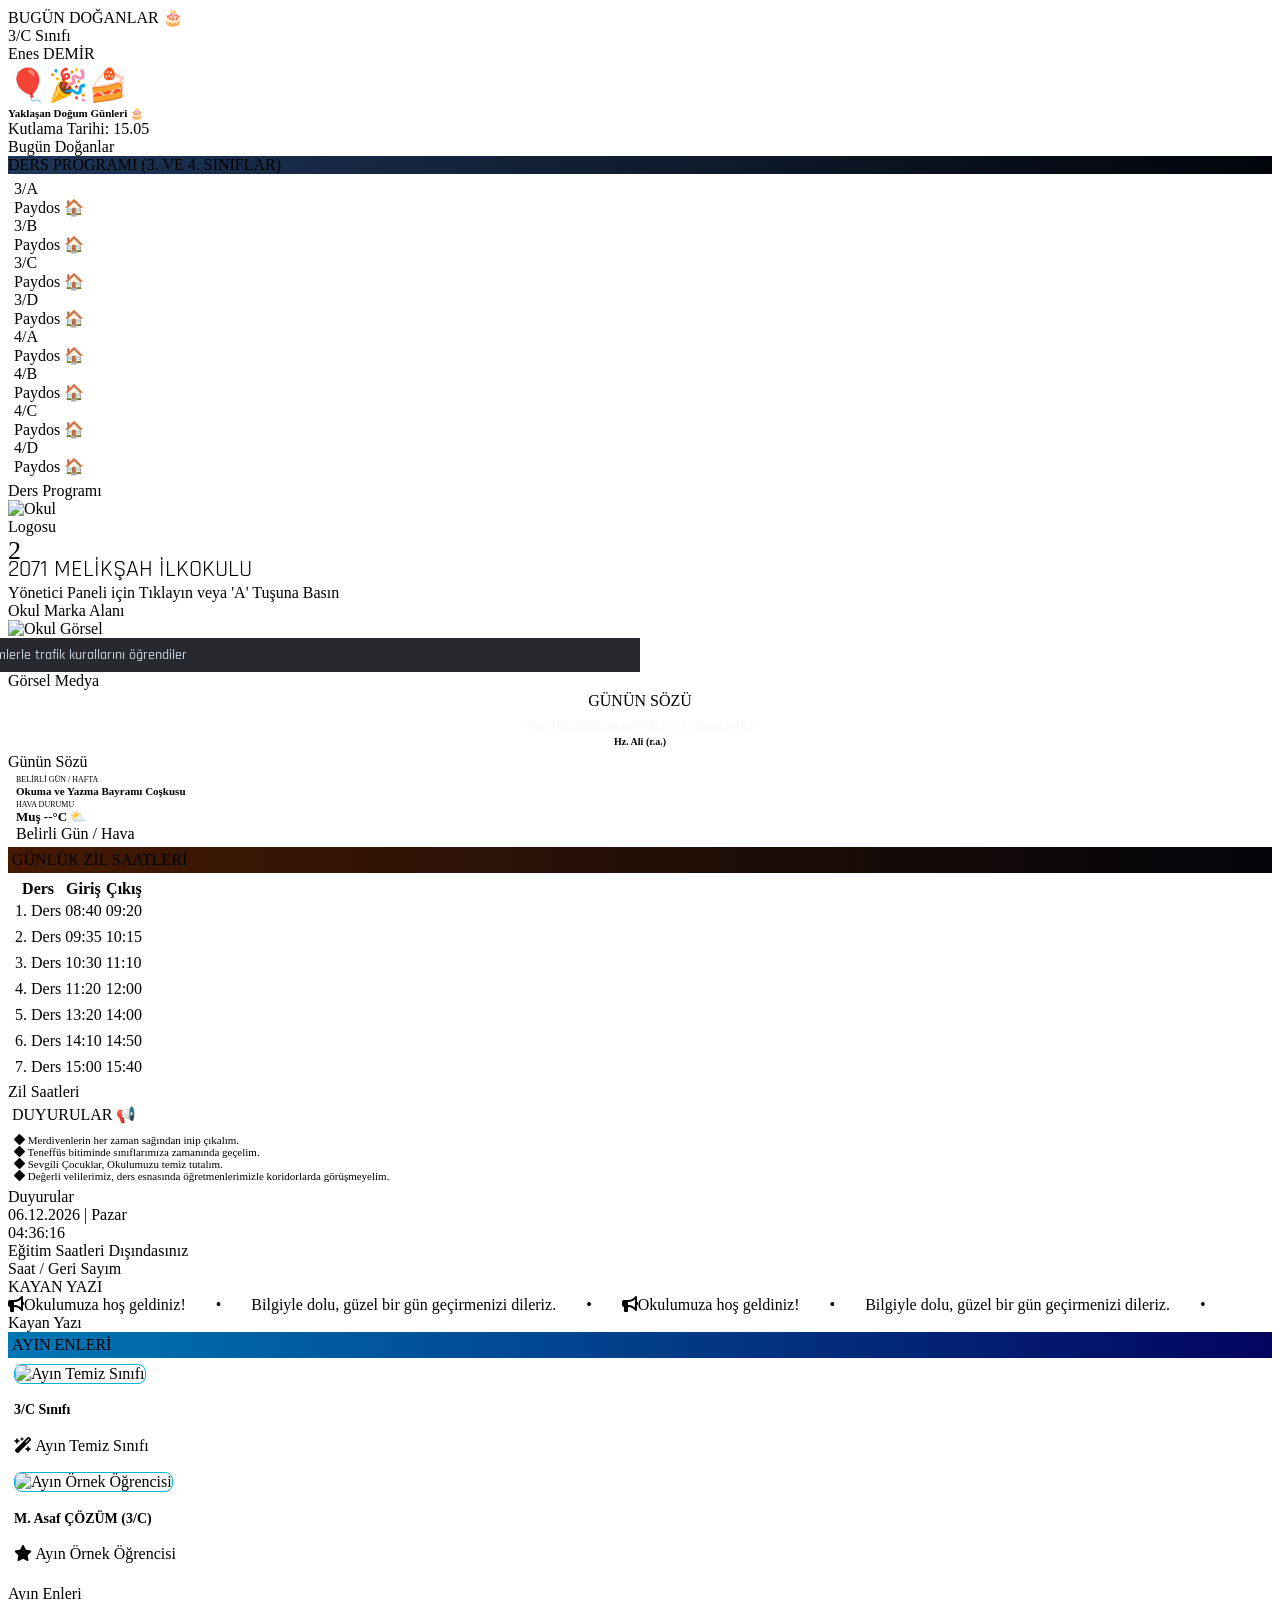
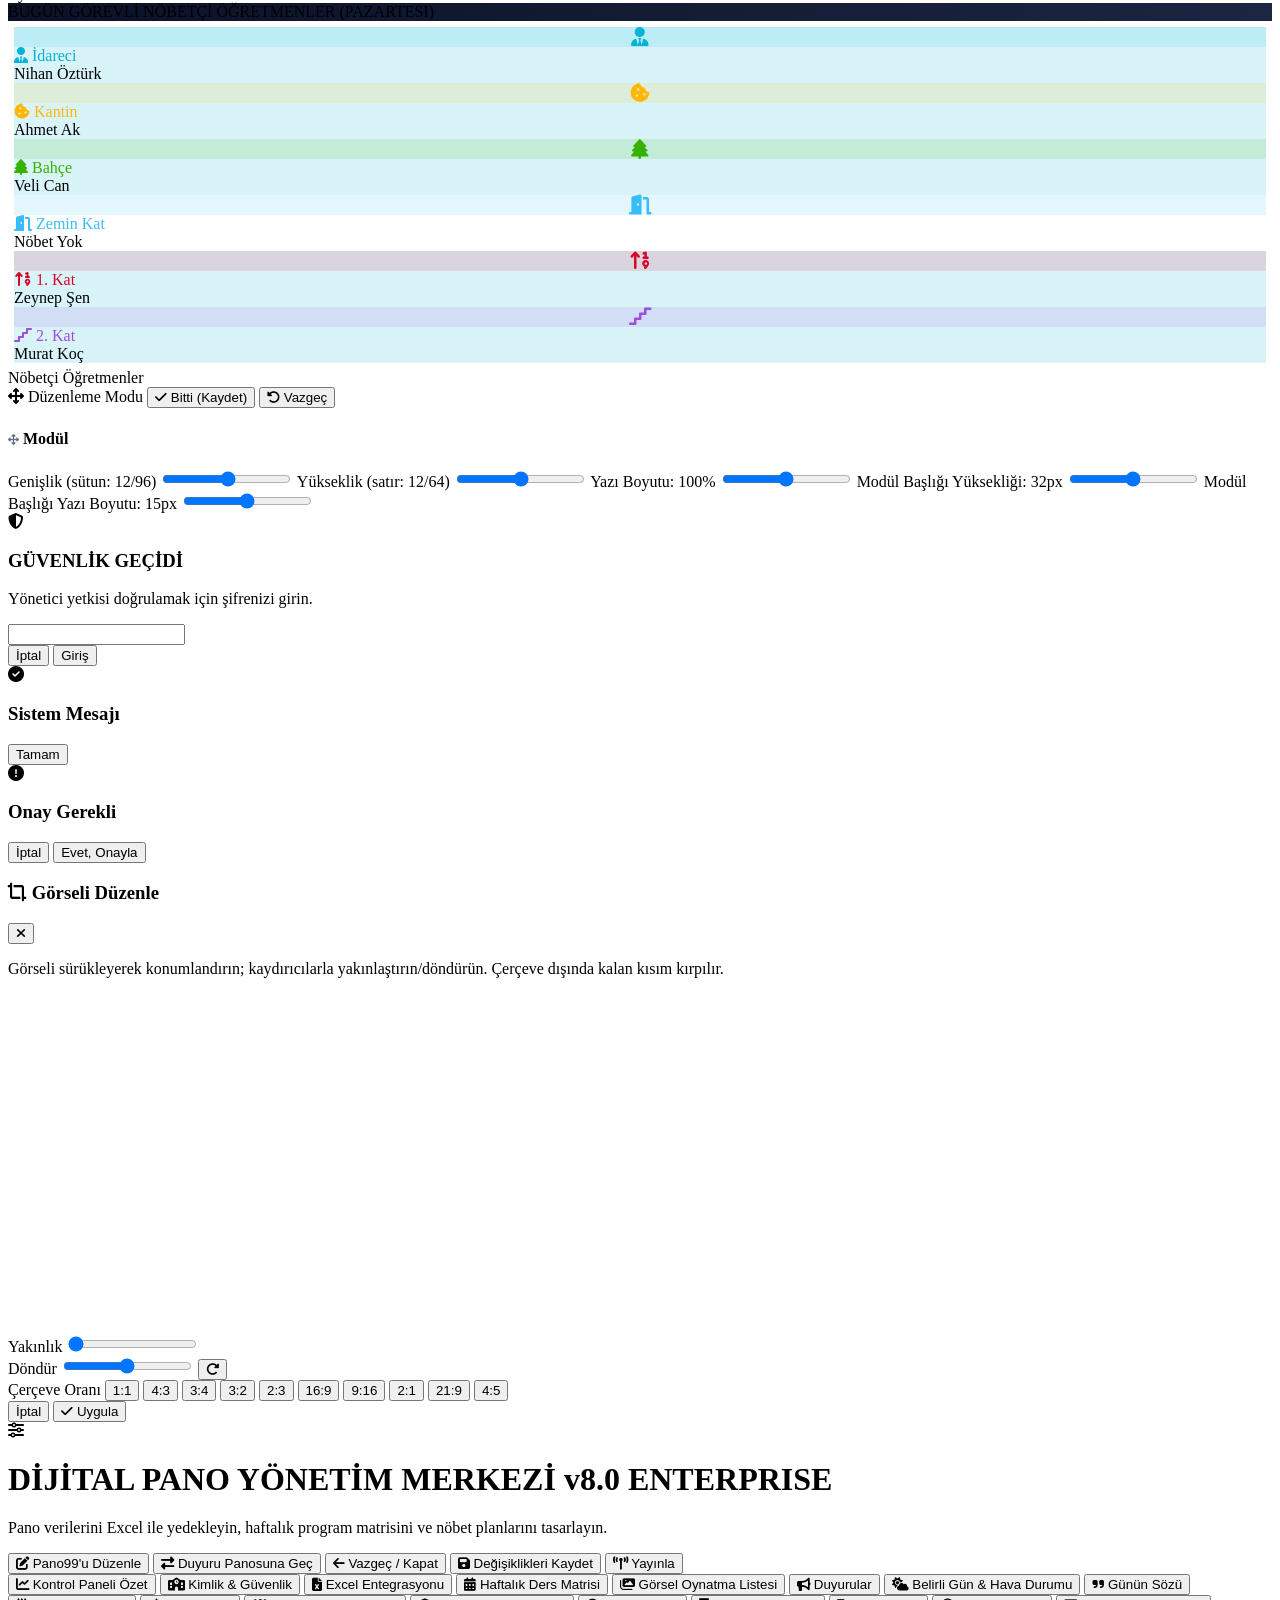
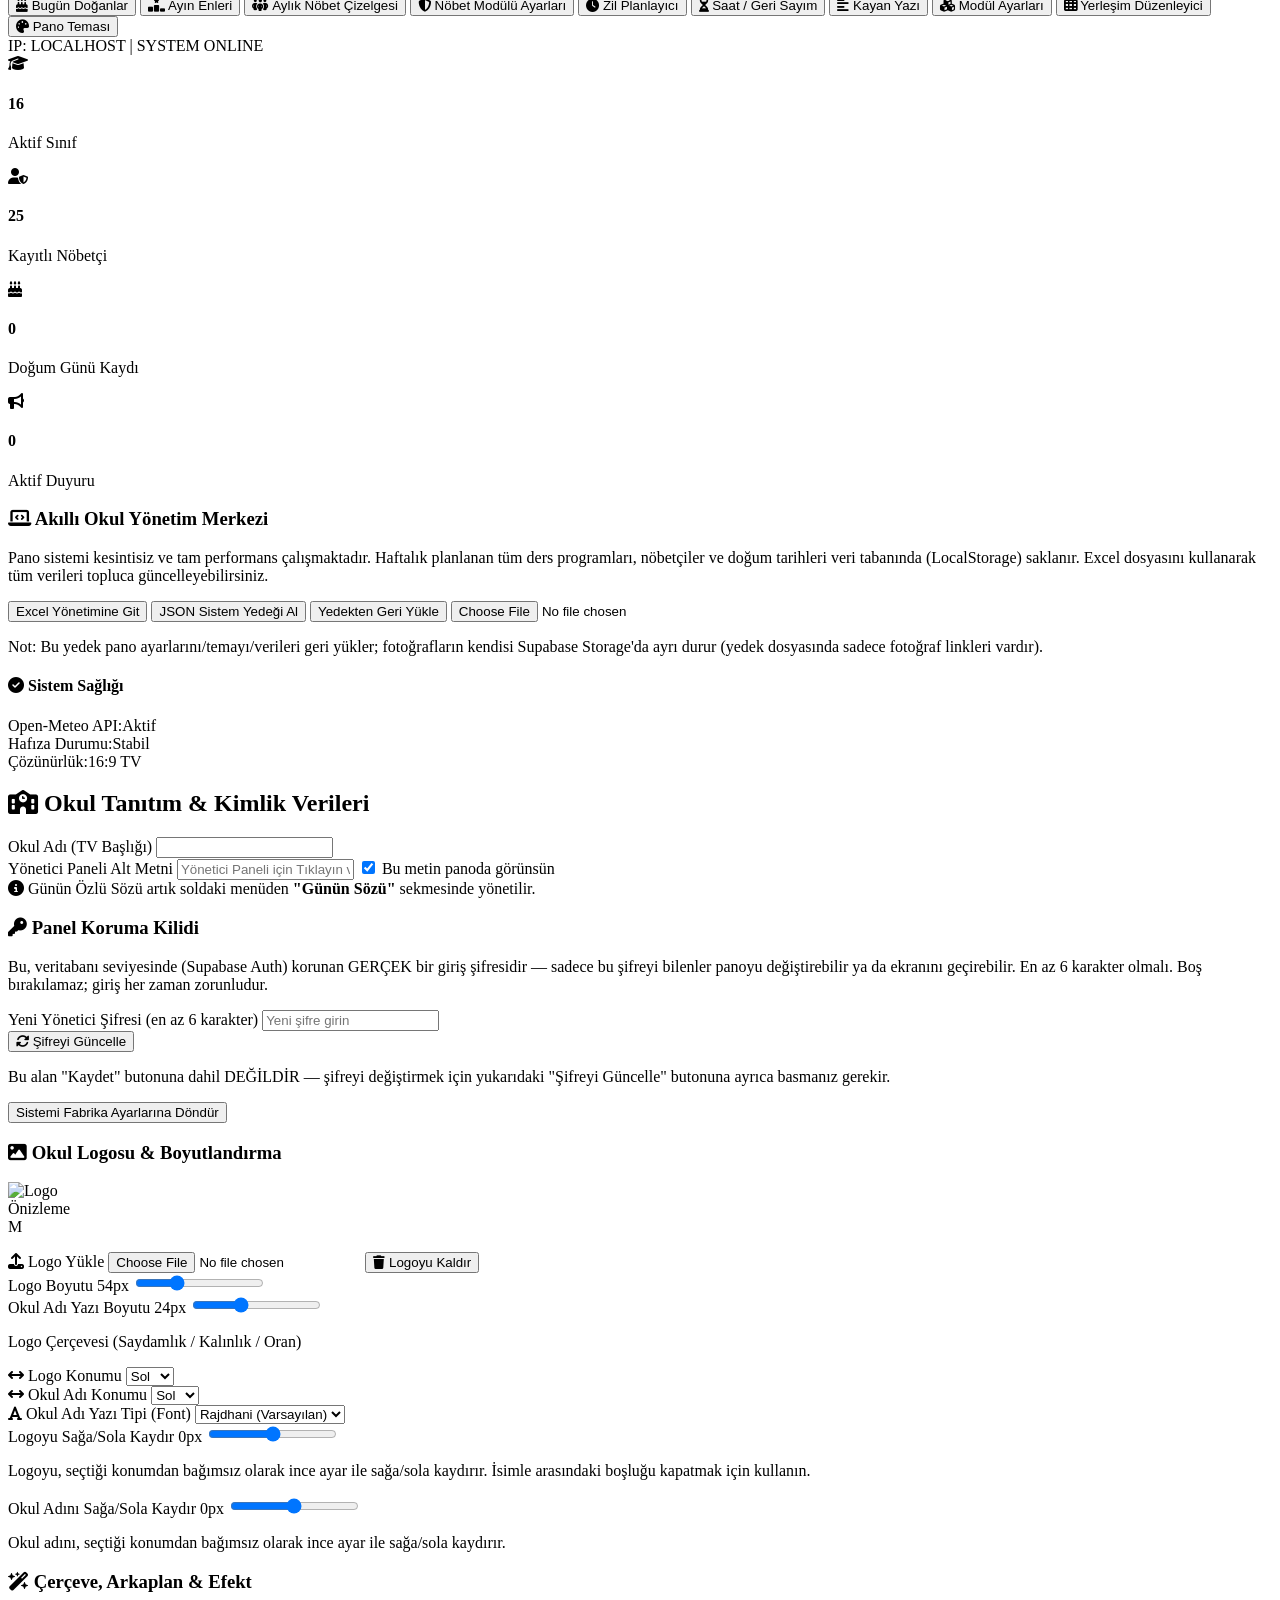
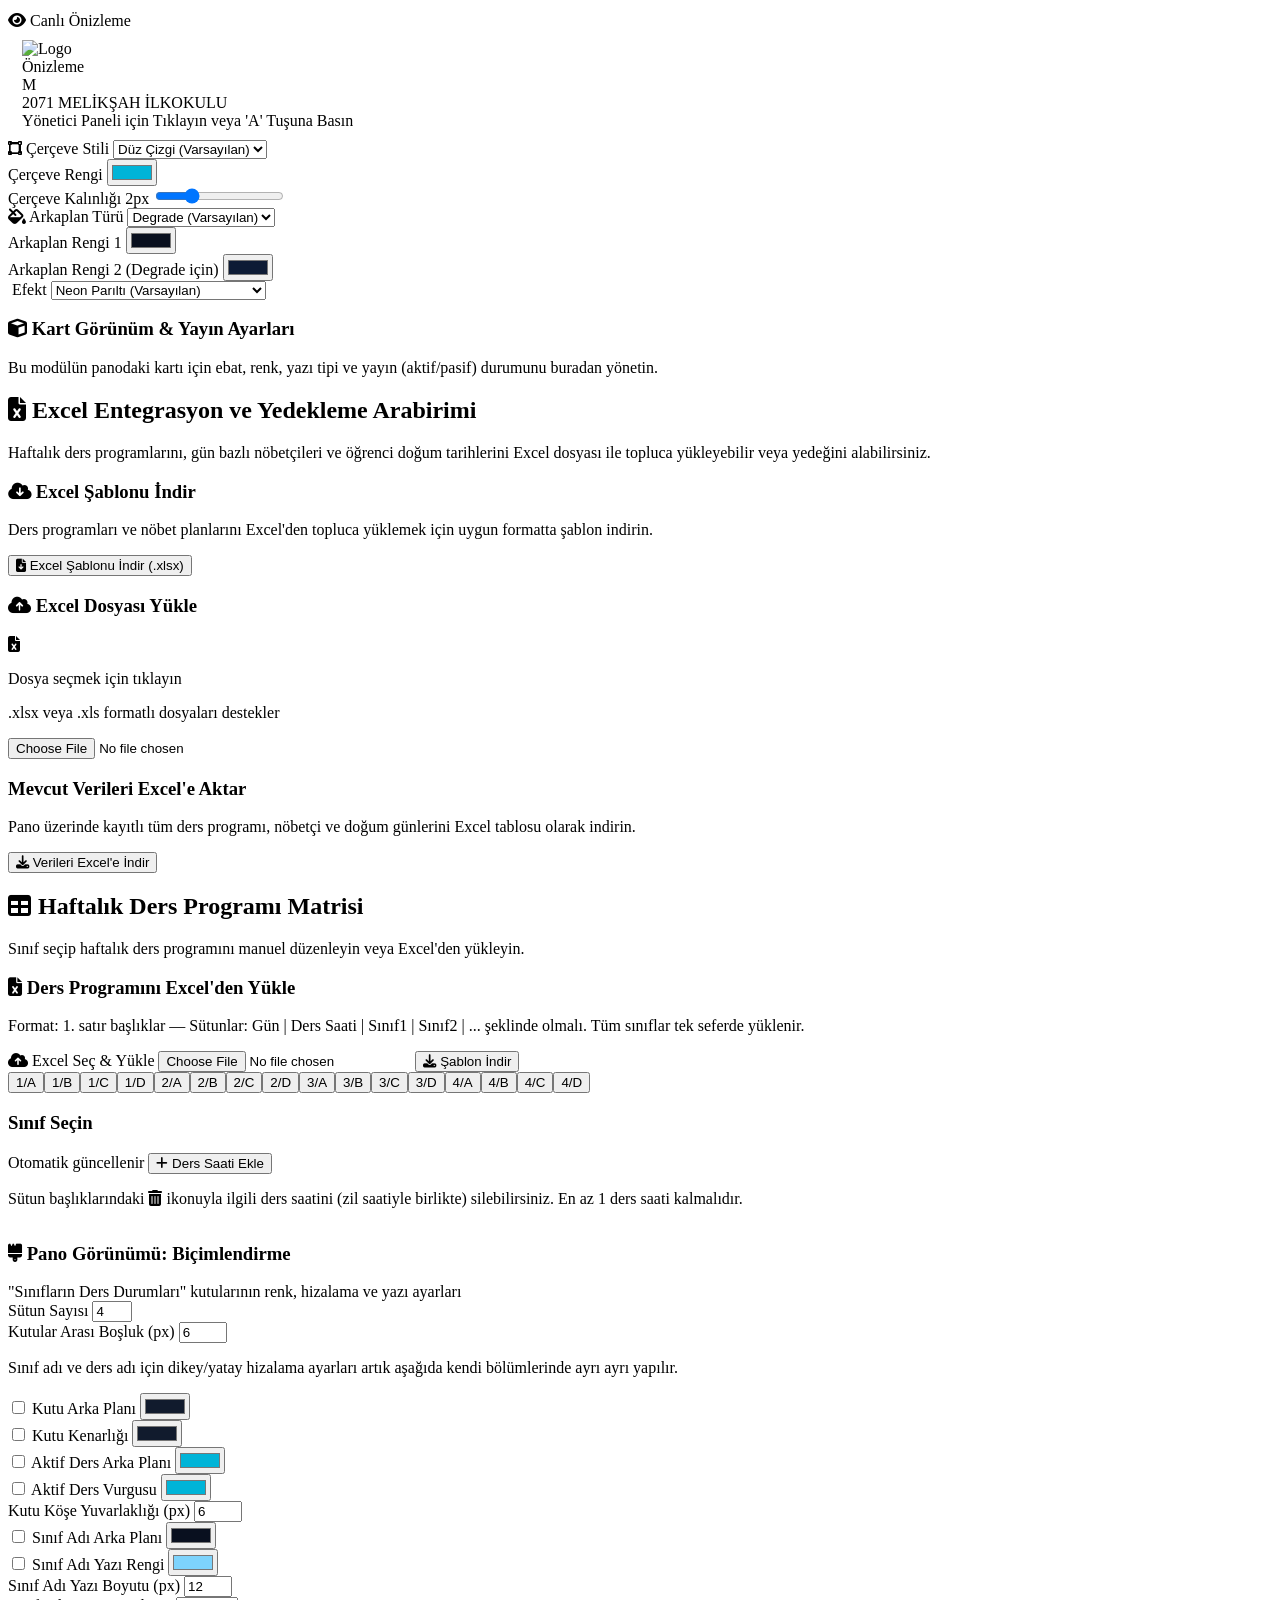
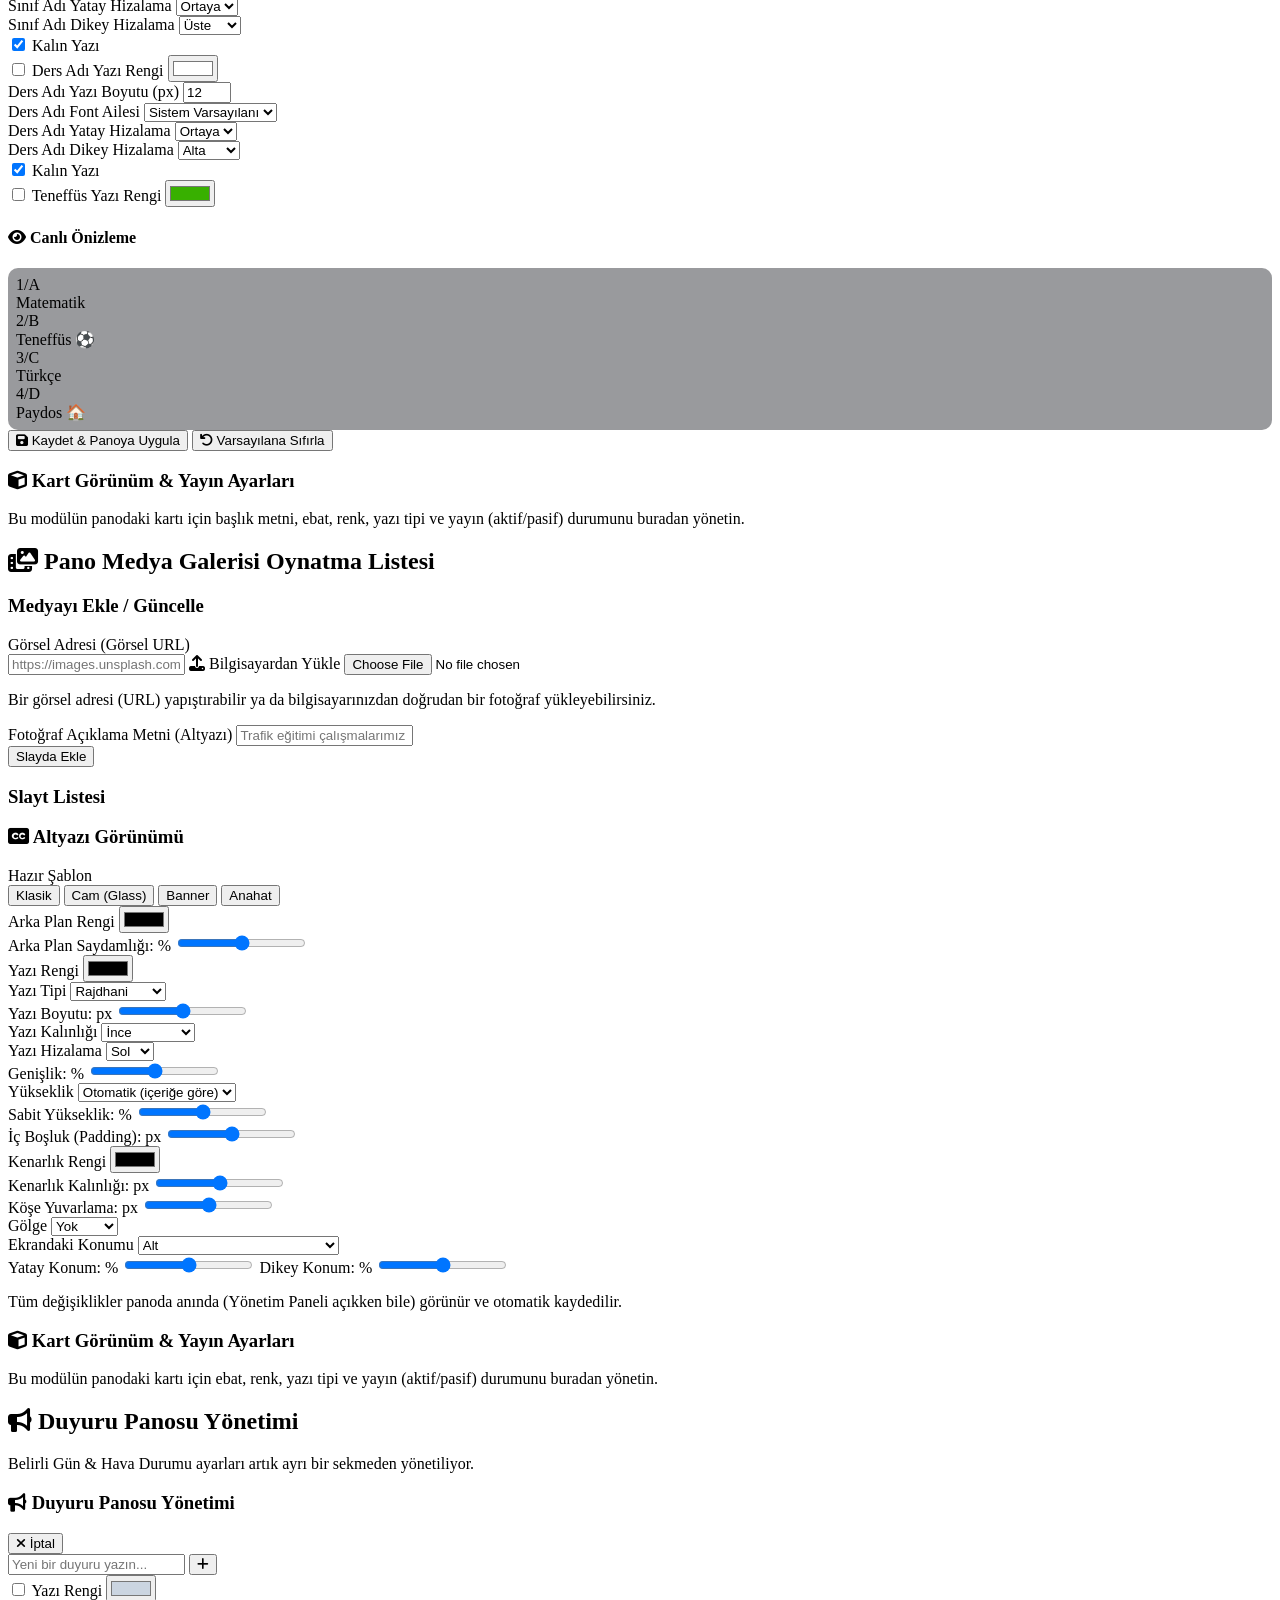
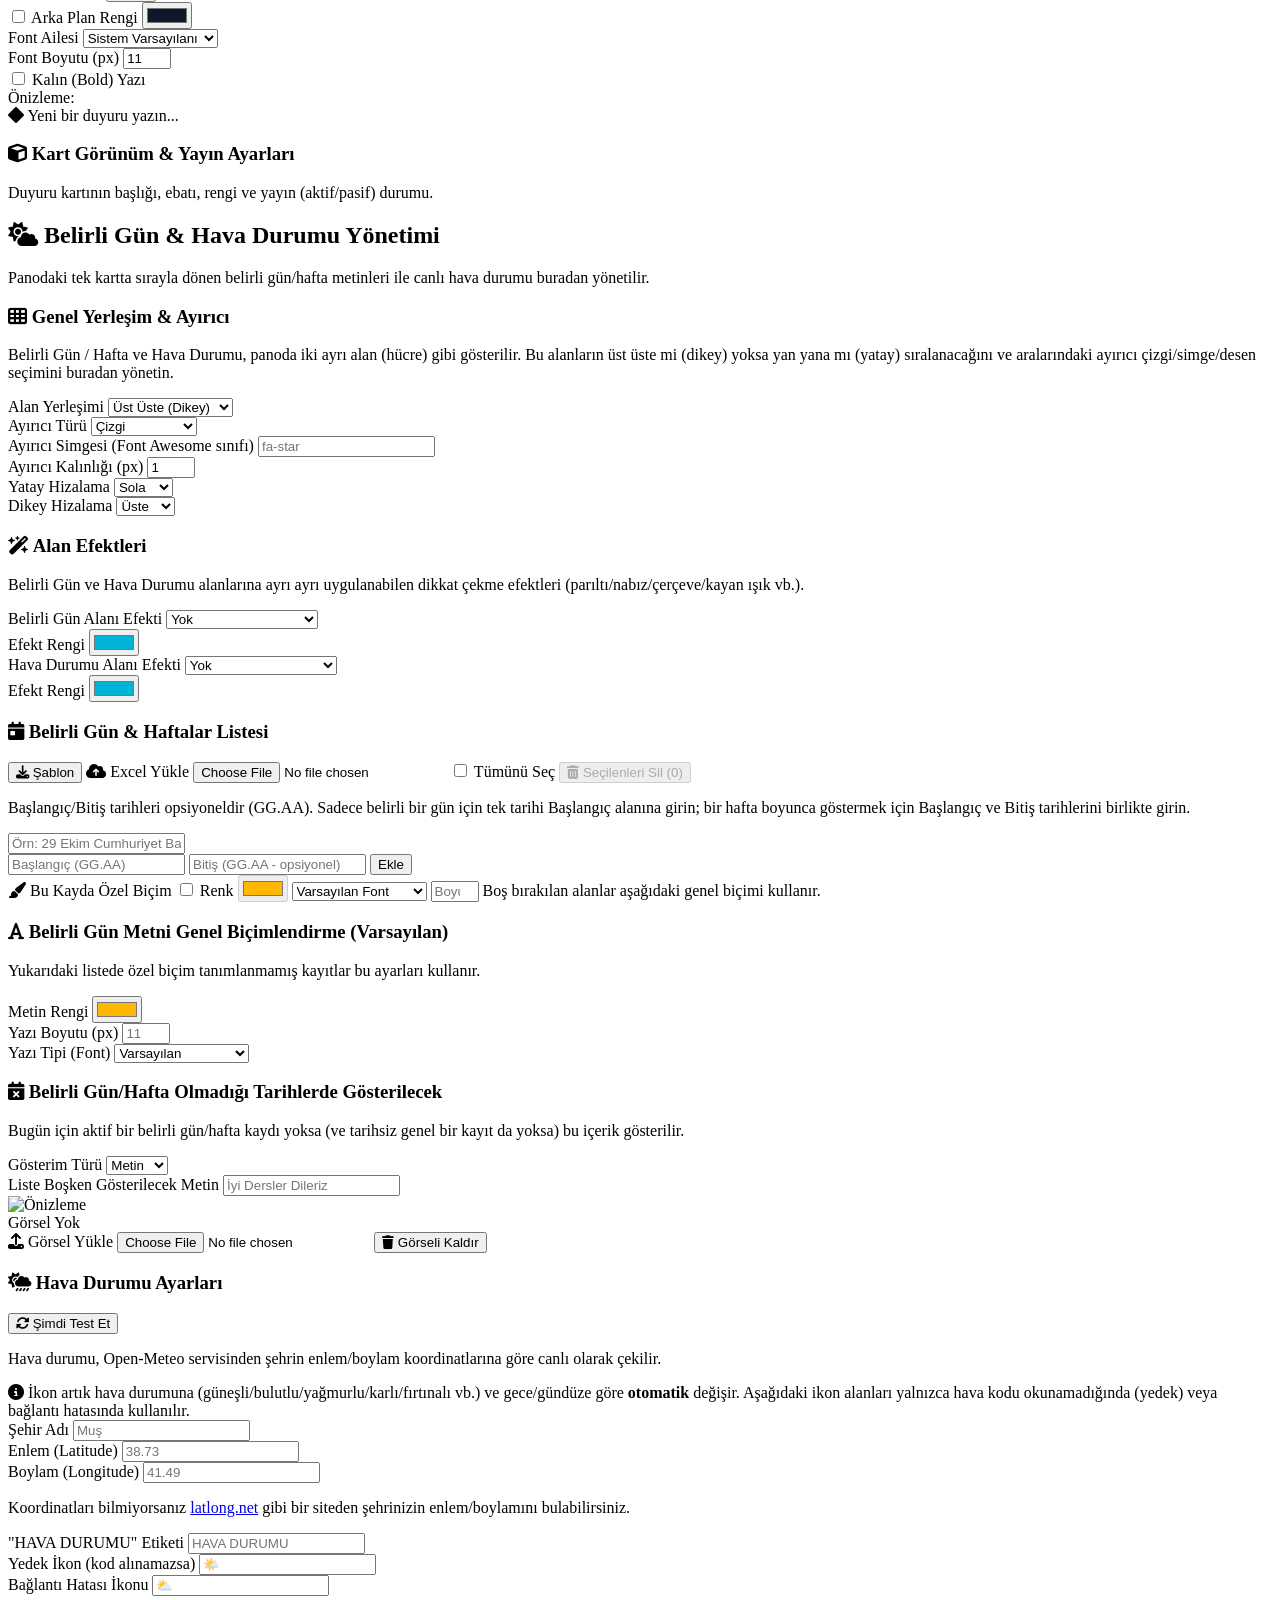
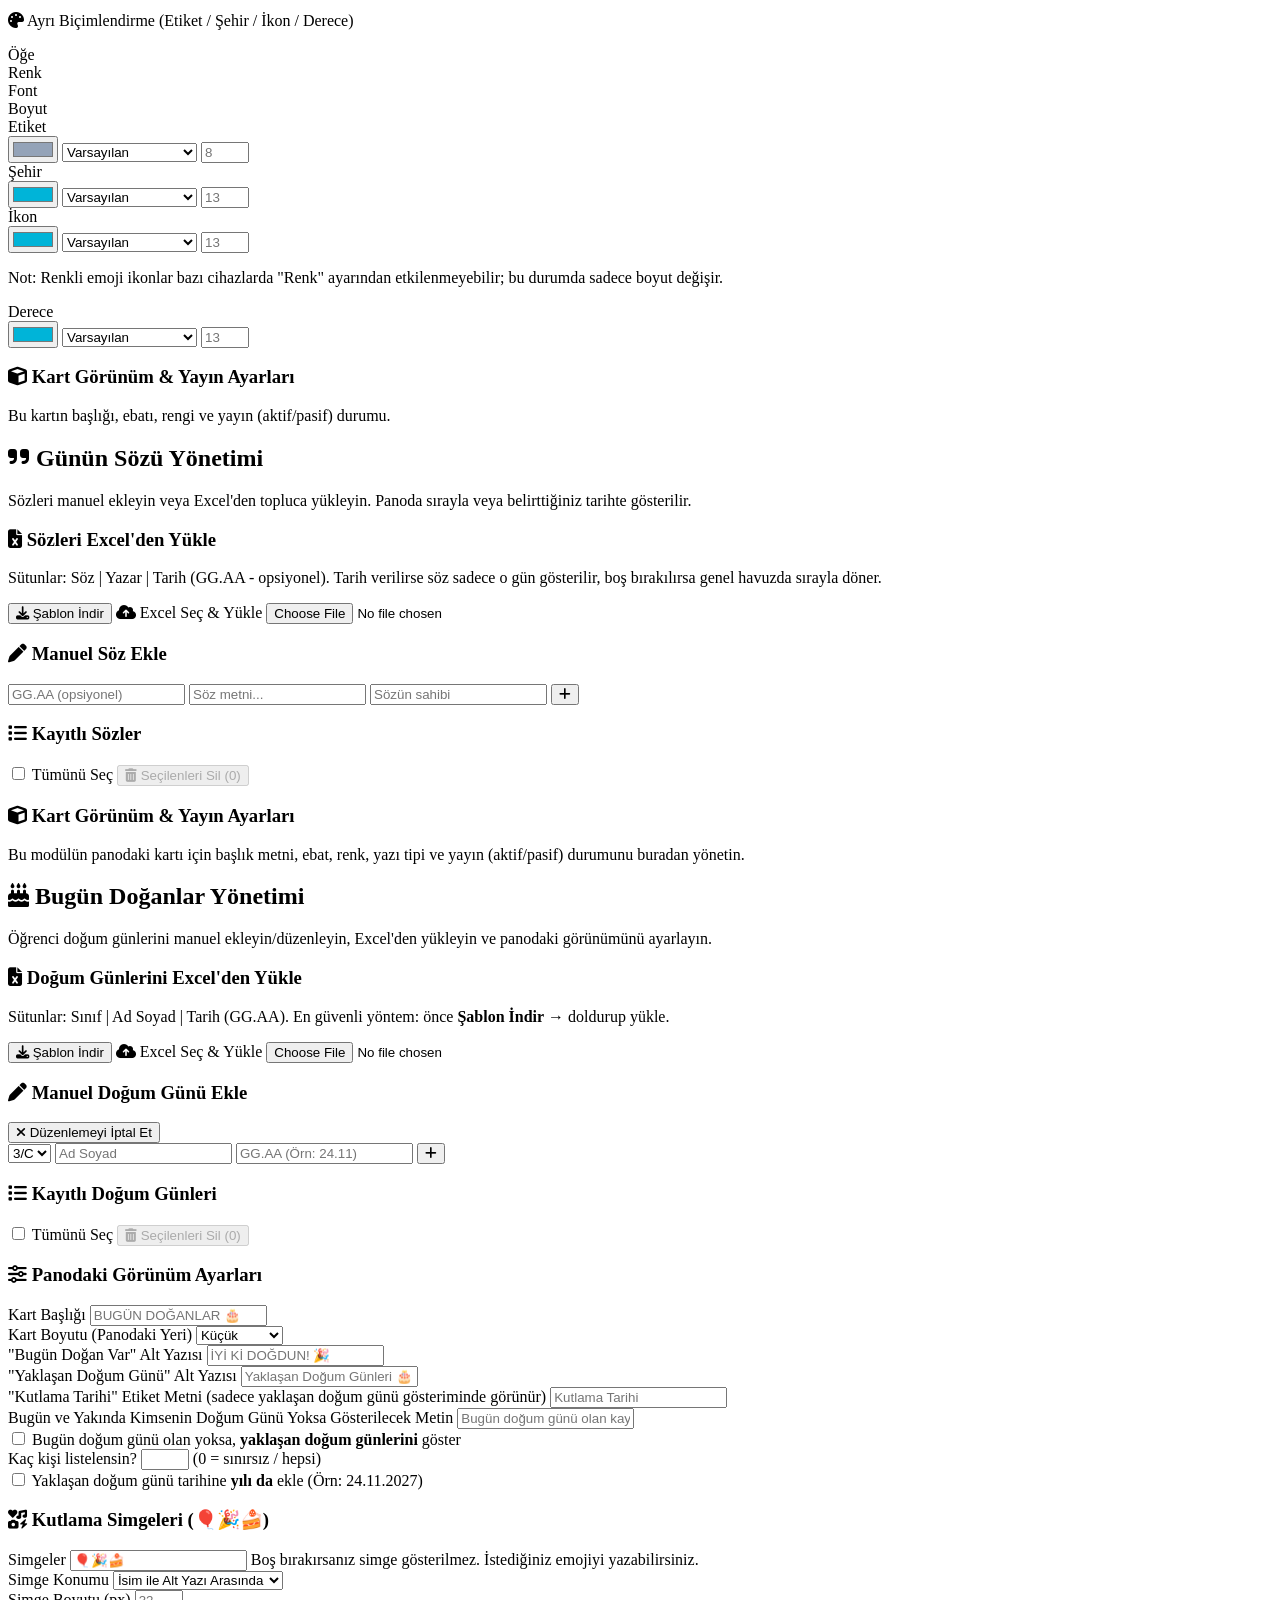
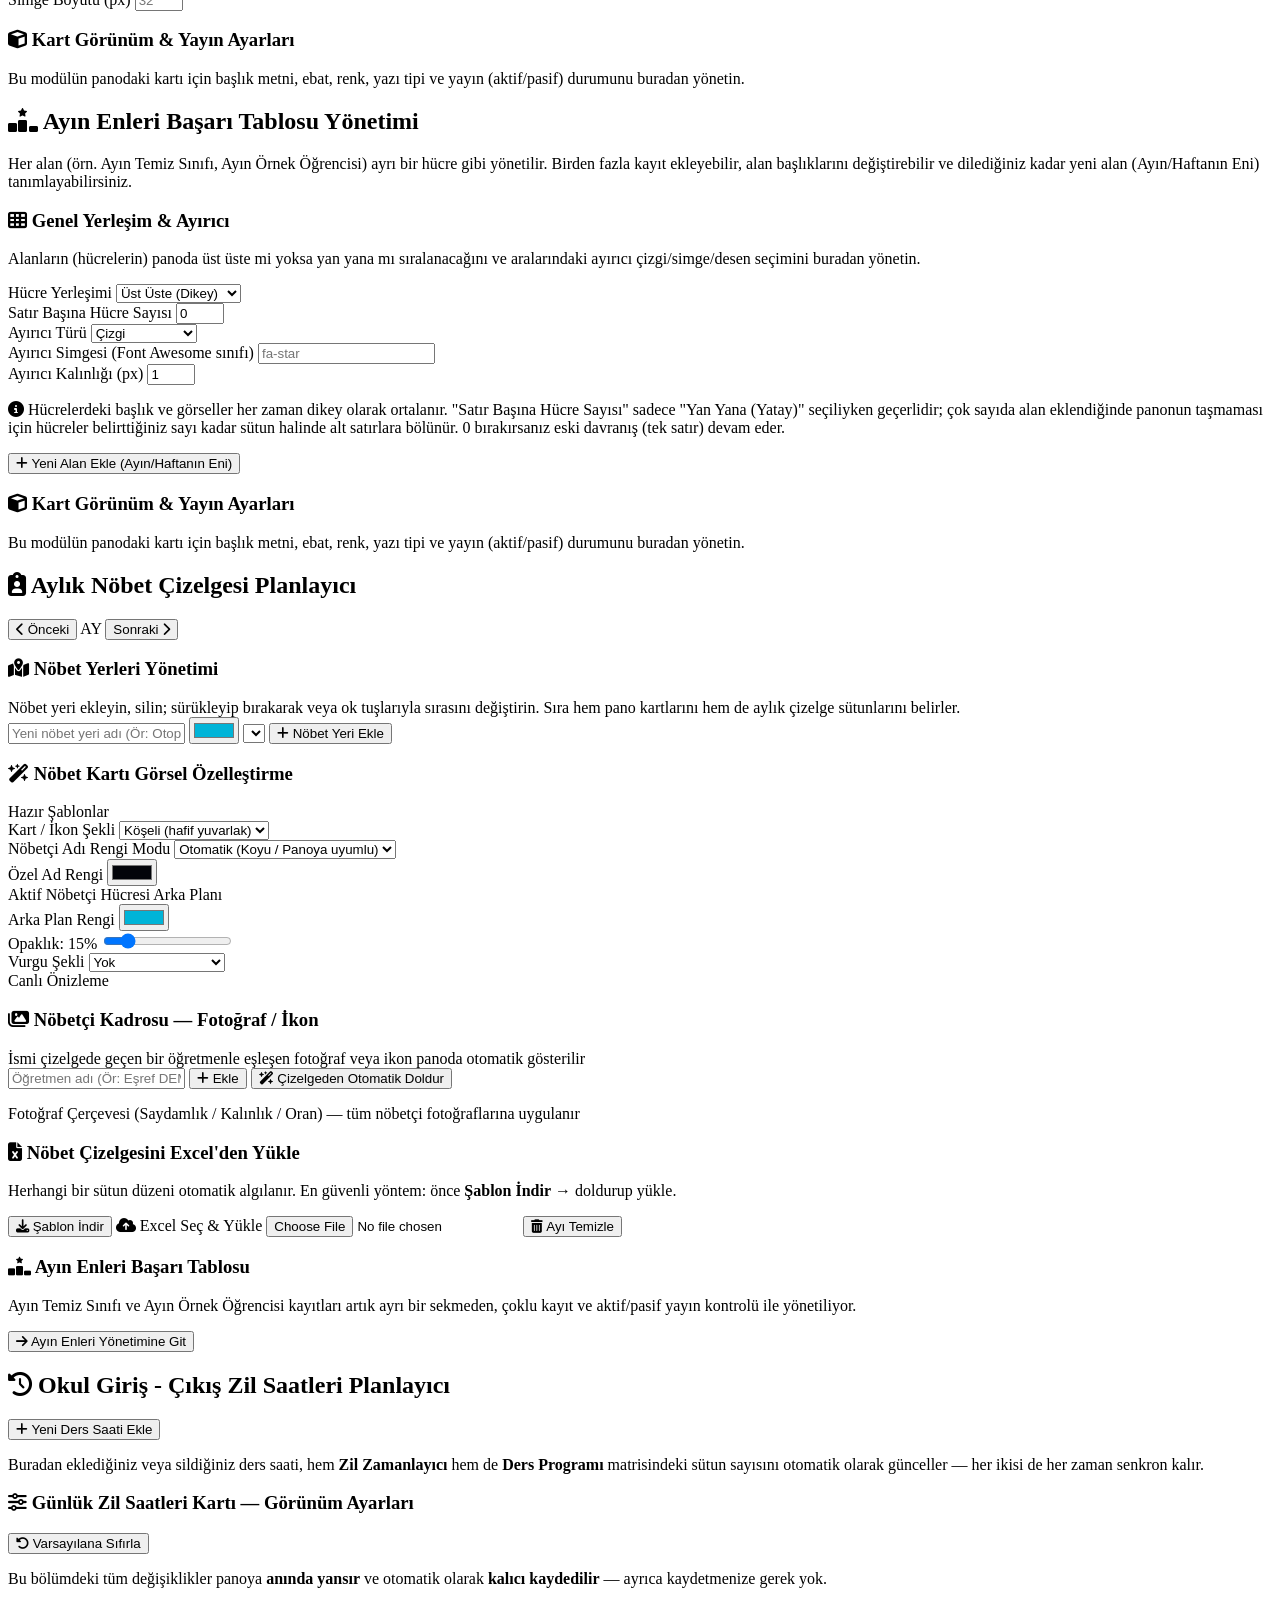
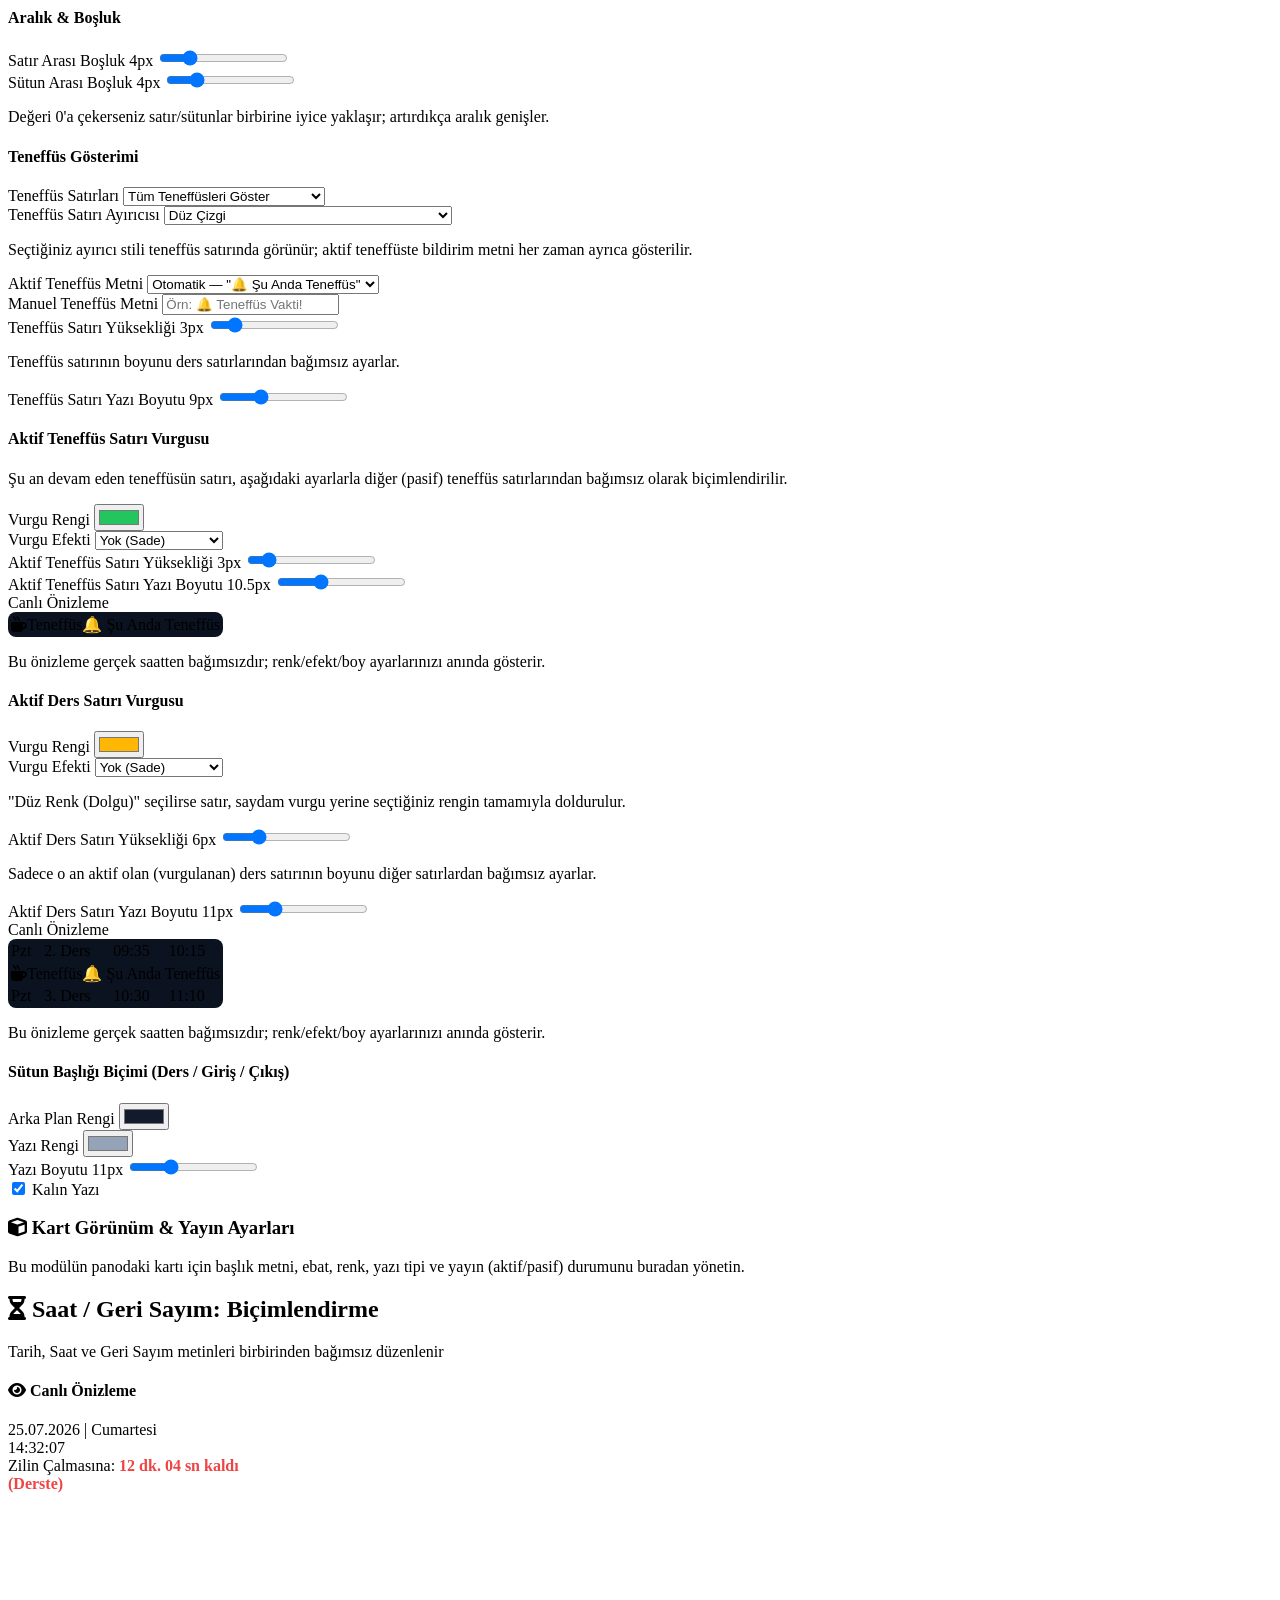
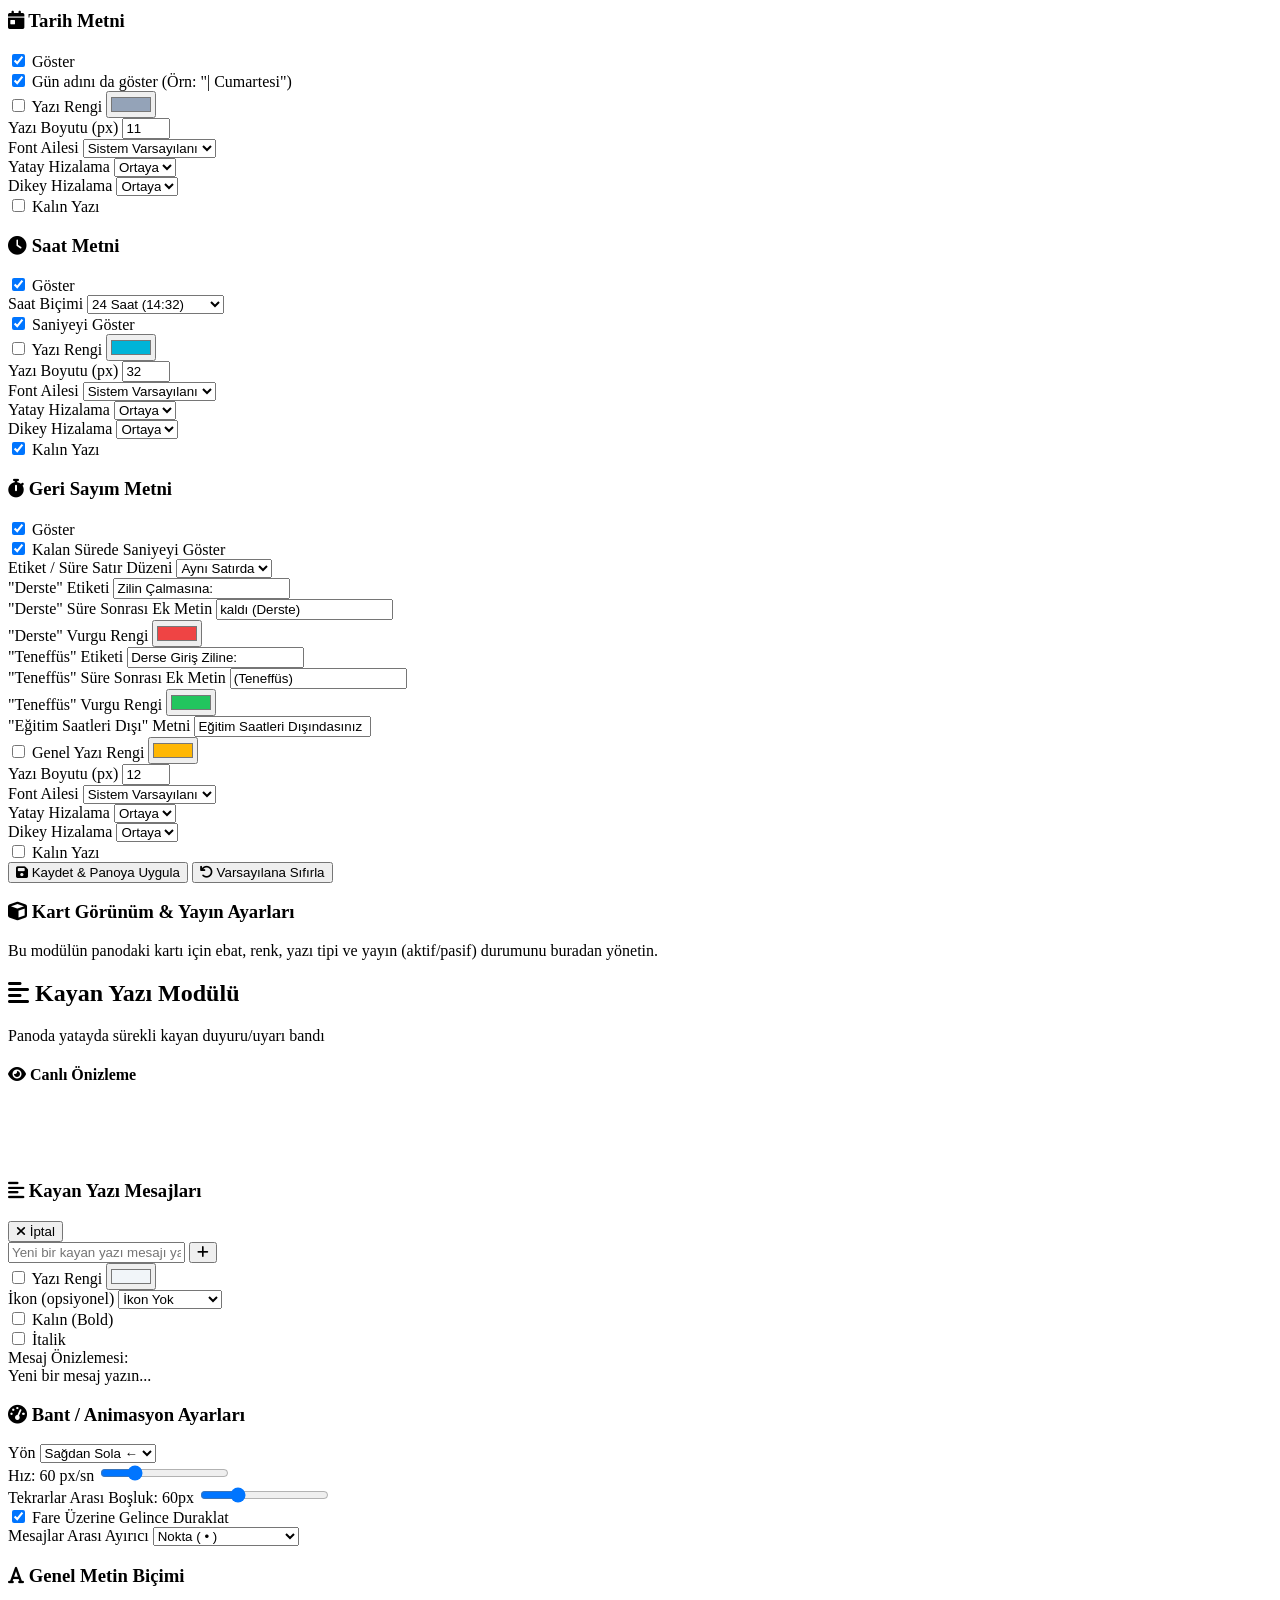
==== pano49.html @ 91eccdf9 "Add files via upload" ====
<!DOCTYPE html>
<html lang="tr">
<head>
    <meta charset="UTF-8">
    <meta name="viewport" content="width=device-width, initial-scale=1.0">
    <title>2071 Melikşah İlkokulu - Ultra Gelişmiş Dijital Okul Panosu v8.0</title>
    <!-- Google Fonts & FontAwesome Icons -->
    <link rel="preconnect" href="https://fonts.googleapis.com">
    <link rel="preconnect" href="https://fonts.gstatic.com" crossorigin>
    <link href="https://fonts.googleapis.com/css2?family=Rajdhani:wght@500;600;700&family=Roboto:wght@400;500;700&family=Fira+Code:wght@400;500&family=Poppins:wght@400;600;700&family=Montserrat:wght@400;600;700&family=Oswald:wght@400;500;700&family=Bebas+Neue&display=swap" rel="stylesheet">
    <link rel="stylesheet" href="https://cdnjs.cloudflare.com/ajax/libs/font-awesome/6.4.0/css/all.min.css">
    
    <!-- Excel & Tailwind CSS -->
    <script src="https://cdnjs.cloudflare.com/ajax/libs/xlsx/0.18.5/xlsx.full.min.js"></script>
    <script src="https://cdn.tailwindcss.com"></script>

    <!-- Supabase (bulut veri + fotoğraf depolama) -->
    <script src="https://cdn.jsdelivr.net/npm/@supabase/supabase-js@2"></script>

    <script>
        tailwind.config = {
            theme: {
                extend: {
                    colors: {
                        cyber: {
                            bg: '#02040a',
                            card: '#070b13',
                            border: '#111b2d',
                            blue: '#00b4d8',
                            red: '#d90429',
                            yellow: '#ffb703',
                            green: '#38b000',
                            purple: '#9d4edd'
                        }
                    }
                }
            }
        }
    </script>

    <link rel="stylesheet" href="style.css">
</head>
<body class="theme-standard">

    <!-- Not: Tek panolu (pano49) tasarıma geçildiği için "gizli ekran geçişi"
         tetikleyicisi kaldırıldı. Böylece TV'de yanlışlıkla tıklanıp
         "GÜVENLİK GEÇİDİ" ekranının açılması ihtimali de ortadan kalktı. -->

    <div class="dashboard-container" id="pano-main-dashboard">

        <!-- Bugün Doğanlar -->
        <div class="dashboard-card pano-module" id="birthday-dashboard-card" data-module="birthday" style="border-color: rgba(217, 4, 41, 0.3);">
            <div class="card-header" id="display-birthday-title">BUGÜN DOĞANLAR 🎂</div>
            <div class="card-body" id="birthday-container-box"></div>
        </div>

        <!-- Ders Programı Kartı -->
        <div class="dashboard-card pano-module" id="schedule-dashboard-card" data-module="schedule" style="border-color: rgba(0, 180, 216, 0.3);">
            <div class="card-header" id="display-schedule-group-title" style="background: linear-gradient(to right, #1d3557, #02040a); border-bottom-color: var(--neon-blue);">SINIFLARIN DERS DURUMLARI</div>
            <div class="card-body" style="padding: 6px;">
                <div class="schedule-grid" id="class-schedule-container"></div>
            </div>
        </div>

        <!-- Üst Logo / Okul Bilgi Alanı -->
        <div class="header-bar pano-module" id="brand-dashboard-card" data-module="brand">
            <div class="school-brand" onclick="if (typeof IS_DISPLAY_MODE === 'undefined' || !IS_DISPLAY_MODE) tryOpenAdminPanel()" title="Yönetim Paneli (A veya Tıklama)">
                <div class="brand-zone brand-zone-left" id="brand-zone-left"></div>
                <div class="brand-zone brand-zone-center" id="brand-zone-center"></div>
                <div class="brand-zone brand-zone-right" id="brand-zone-right"></div>

                <!-- Konumlandırılacak öğeler (JS ile ilgili bölgeye taşınır) -->
                <div class="brand-logo" id="brand-logo-box">
                    <img id="brand-logo-img" class="hidden" alt="Okul Logosu">
                    <span id="brand-logo-text">M</span>
                </div>
                <div id="brand-name-block">
                    <div class="brand-name" id="display-school-name">2071 MELİKŞAH İLKOKULU</div>
                    <div class="brand-sub" id="display-brand-sub">Yönetici Paneli için Tıklayın veya 'A' Tuşuna Basın</div>
                </div>
            </div>
        </div>

        <!-- Görsel Medya Slayt Alanı -->
        <div class="media-slider pano-module" id="media-dashboard-card" data-module="media">
            <img src="https://images.unsplash.com/photo-1503676260728-1c00da094a0b?q=80&w=1000" class="media-img" id="display-media-img" alt="Okul Görsel">
            <div class="media-caption" id="display-media-caption">Okulumuzda trafik eğitimi çalışmaları tüm hızıyla devam ediyor!</div>
        </div>

        <!-- Günün Sözü -->
        <div class="dashboard-card pano-module" id="quote-dashboard-card" data-module="quote" style="border-color: #1e293b;">
            <div class="card-header" id="display-quote-title" style="font-size: 9px; padding: 2px 4px; text-align:center;">GÜNÜN SÖZÜ</div>
            <div class="card-body" style="padding: 6px; text-align: center; justify-content: center;">
                <div style="font-style: italic; font-size: 11px; color: #f1f5f9; line-height: 1.35;" id="display-quote">"Akıllı kimsenin lisanı kalbindedir. Düşünerek söyler."</div>
                <div style="font-size: 10px; color: var(--neon-blue); font-weight: bold; margin-top: 3px;" id="display-quote-author">Hz. Ali (r.a.)</div>
            </div>
        </div>

        <!-- Belirli Gün & Hava Durumu -->
        <div class="dashboard-card pano-module" id="specialday-weather-card" data-module="specialday" style="border-color: #1e293b; padding: 4px 8px;">
            <!-- Bu iki alan (Belirli Gün / Hava Durumu) "Ayın Enleri" kartındaki gibi bağımsız
                 hücreler olarak yönetilir: yerleşimleri (yatay/dikey) ve aralarındaki ayırıcı
                 (çizgi/noktalı desen/simge/yok) renderSpecialDayWeatherLayout() tarafından
                 appConfig.specialDayWidget ayarlarına göre anlık üretilir. -->
            <div class="specialday-flex sdw-layout-column" id="specialday-weather-flex">
                <div class="sdw-area" id="specialday-area">
                    <div style="font-size: 8px; color: var(--text-muted); text-transform: uppercase;" id="display-specialday-title">Belirli Gün / Hafta</div>
                    <div style="font-weight: bold; font-size: 11px; color: var(--neon-yellow); margin-top: 1px;" id="display-special-day">Belirli Gün Bulunmuyor</div>
                    <img id="display-special-day-img" class="hidden" alt="" style="max-width:100%; max-height:28px; object-fit:contain; margin-top:2px; display:block;">
                </div>
                <div class="sdw-separator sdw-sep-line" id="specialday-separator"></div>
                <div class="sdw-area" id="weather-area">
                    <div style="font-size: 8px; color: var(--text-muted);" id="display-weather-label">HAVA DURUMU</div>
                    <div style="font-size: 13px; font-weight: bold; color: var(--neon-blue);" id="display-weather">
                        <span id="display-weather-city">Yükleniyor...</span>
                        <span id="display-weather-temp"></span>
                        <span id="display-weather-icon"></span>
                    </div>
                </div>
            </div>
        </div>

        <!-- Günlük Zil Saatleri Tablosu -->
        <div class="dashboard-card pano-module" id="bellhours-dashboard-card" data-module="bellhours">
            <div class="card-header" id="display-bellhours-title" style="background: linear-gradient(to right, #451a03, #02040a); border-bottom-color: var(--neon-yellow); font-size: 12px; padding: 4px;">GÜNLÜK ZİL SAATLERİ</div>
            <div class="card-body" style="padding: 4px;">
                <table class="lesson-schedule-table">
                    <thead>
                        <tr>
                            <th>Ders</th>
                            <th>Giriş</th>
                            <th>Çıkış</th>
                        </tr>
                    </thead>
                    <tbody id="lesson-hours-table-body"></tbody>
                </table>
            </div>
        </div>

        <!-- Duyurular Paneli -->
        <div class="dashboard-card announcements-box pano-module" id="announcements-dashboard-card" data-module="announcements">
            <div class="card-header" id="display-announcements-title" style="font-size: 12px; padding: 4px;">DUYURULAR 📢</div>
            <div class="card-body" style="padding: 6px;">
                <div class="ann-list" id="display-announcements-list"></div>
            </div>
        </div>

        <!-- Saat ve Geri Sayım Kutusu -->
        <div class="dashboard-card clock-box pano-module" id="clock-dashboard-card" data-module="clock" onclick="toggleFullscreenMode()" title="Tam Ekran Aç/Kapat" style="cursor: pointer;">
            <div class="clk-date-wrap"><div class="digital-date" id="display-clock-date">Yükleniyor...</div></div>
            <div class="clk-time-wrap"><div class="digital-clock" id="display-clock-time">00:00:00</div></div>
            <div class="clk-cd-wrap"><div class="bell-countdown" id="display-bell-countdown">Hesaplanıyor...</div></div>
        </div>

        <!-- Kayan Yazı -->
        <div class="dashboard-card marquee-box pano-module" id="marquee-dashboard-card" data-module="marquee">
            <div class="card-header" id="display-marquee-title">KAYAN YAZI</div>
            <div class="card-body">
                <div class="marquee-viewport" id="marquee-viewport">
                    <div class="marquee-track" id="marquee-track"></div>
                </div>
            </div>
        </div>

        <!-- Ayın Örnekleri -->
        <div class="dashboard-card pano-module" id="achievements-dashboard-card" data-module="achievements" style="border-color: rgba(0, 180, 216, 0.3);">
            <div class="card-header" id="display-achievements-title" style="background: linear-gradient(to right, #0077b6, #03045e); border-bottom-color: var(--neon-blue); font-size: 13px; padding: 4px;">AYIN ENLERİ</div>
            <div class="card-body" style="gap: 10px; padding: 6px;">
                <!-- Ayın Enleri alanları artık dinamiktir: renderAchievementsCard() appConfig.achievementCategories
                     listesine göre burada anlık üretilir (istenildiği kadar alan, aralarda ayırıcı ile). -->
                <div class="achievements-flex ach-layout-column" id="achievements-container"></div>
            </div>
        </div>

        <!-- Nöbetçi Öğretmenler Bölümü -->
        <div class="dashboard-card duty-container pano-module" id="duty-dashboard-card" data-module="duty">
            <div class="card-header" style="background: linear-gradient(to right, #0a1128, #1c2541); border-bottom-color: var(--neon-blue);"><span id="display-duty-title-text">BUGÜN GÖREVLİ NÖBETÇİ ÖĞRETMENLER</span> (<span id="display-duty-day-name">PAZARTESİ</span>)</div>
            <div class="card-body" style="padding: 6px;">
                <!-- Nöbet yerleri artık dinamiktir: kartlar renderActiveDuties() tarafından
                     appConfig.dutyPositions listesine göre burada anlık üretilir. -->
                <div class="duty-grid" id="duty-grid-container"></div>
            </div>
        </div>
    </div>

    <!-- YERLEŞİM DÜZENLEYİCİ ARAÇ ÇUBUĞU (canlı sürükle/boyutlandır modunda görünür) -->
    <div class="pano-edit-toolbar" id="pano-edit-toolbar">
        <span class="pet-title"><i class="fa-solid fa-arrows-up-down-left-right"></i> Düzenleme Modu</span>
        <button class="pet-btn-primary" onclick="panoFinishLiveEdit(true)"><i class="fa-solid fa-check"></i> Bitti (Kaydet)</button>
        <button class="pet-btn-secondary" onclick="panoFinishLiveEdit(false)"><i class="fa-solid fa-rotate-left"></i> Vazgeç</button>
    </div>

    <!-- SEÇİLİ MODÜL AYAR PANELİ (canlı düzenleme modunda bir modüle tıklanınca açılır) -->
    <div class="pano-edit-panel" id="pano-edit-panel">
        <h4 id="pano-edit-panel-header">
            <i class="fa-solid fa-up-down-left-right" style="font-size:11px;color:#64748b;"></i>
            <span id="pano-edit-panel-title">Modül</span>
        </h4>
        <label>Genişlik (sütun: <span class="pep-value" id="pano-panel-cs-val">12</span>/96)</label>
        <input type="range" min="1" max="96" id="pano-panel-cs" oninput="panoPanelUpdate()">
        <label>Yükseklik (satır: <span class="pep-value" id="pano-panel-rs-val">12</span>/64)</label>
        <input type="range" min="1" max="64" id="pano-panel-rs" oninput="panoPanelUpdate()">
        <label>Yazı Boyutu: <span class="pep-value" id="pano-panel-fs-val">100</span>%</label>
        <input type="range" min="40" max="250" id="pano-panel-fs" oninput="panoPanelUpdate()">
        <label>Modül Başlığı Yüksekliği: <span class="pep-value" id="pano-panel-hh-val">32</span>px</label>
        <input type="range" min="16" max="120" id="pano-panel-hh" oninput="panoPanelUpdate()">
        <label>Modül Başlığı Yazı Boyutu: <span class="pep-value" id="pano-panel-hfs-val">15</span>px</label>
        <input type="range" min="8" max="48" id="pano-panel-hfs" oninput="panoPanelUpdate()">
    </div>

    <!-- GÜVENLİK GİRİŞ EKRANI (Supabase Auth) -->
    <div class="fixed inset-0 bg-black/95 z-[10000] hidden flex items-center justify-center backdrop-blur-md" id="pin-prompt-modal">
        <div class="bg-slate-900 border-2 border-sky-500 rounded-2xl p-8 w-96 text-center shadow-2xl shadow-sky-500/20">
            <div class="w-16 h-16 bg-sky-500/10 border border-sky-500 rounded-full flex items-center justify-center mx-auto mb-4">
                <i class="fa-solid fa-shield-halved text-2xl text-sky-500"></i>
            </div>
            <h3 class="text-white text-xl font-bold tracking-wide font-sans mb-1">GÜVENLİK GEÇİDİ</h3>
            <p class="text-xs text-slate-400 mb-6">Yönetici yetkisi doğrulamak için şifrenizi girin.</p>
            <input type="password" class="w-56 text-center text-2xl font-mono tracking-widest bg-black border-2 border-slate-700 text-white p-3 rounded-xl focus:border-sky-500 outline-none mb-6" id="pin-prompt-input" onkeydown="handlePinKeyPress(event)">
            <div class="flex gap-4 justify-center">
                <button class="px-5 py-2.5 bg-slate-800 text-slate-400 font-bold rounded-xl hover:bg-slate-700 transition" onclick="closePinPrompt()">İptal</button>
                <button class="px-5 py-2.5 bg-sky-500 text-white font-bold rounded-xl hover:bg-sky-600 transition shadow-lg shadow-sky-500/20" onclick="checkAdminPinCode()">Giriş</button>
            </div>
        </div>
    </div>

    <!-- ÖZEL BİLDİRİM KUTUSU -->
    <div class="fixed inset-0 bg-black/80 z-[20000] hidden flex items-center justify-center" id="custom-alert-overlay">
        <div class="bg-slate-900 border-2 border-emerald-500 rounded-2xl p-6 w-[450px] text-center shadow-2xl shadow-emerald-500/10">
            <div class="w-12 h-12 bg-emerald-500/10 border border-emerald-500 rounded-full flex items-center justify-center mx-auto mb-3">
                <i class="fa-solid fa-circle-check text-xl text-emerald-500"></i>
            </div>
            <h3 class="text-white text-lg font-bold font-sans mb-2" id="custom-alert-title">Sistem Mesajı</h3>
            <p class="text-sm text-slate-300 mb-6 leading-relaxed" id="custom-alert-message"></p>
            <button class="px-6 py-2.5 bg-emerald-500 text-white font-bold rounded-xl hover:bg-emerald-600 transition shadow-lg shadow-emerald-500/20 mx-auto block" onclick="closeCustomAlert()">Tamam</button>
        </div>
    </div>

    <!-- ÖZEL ONAY MODALI -->
    <div class="fixed inset-0 bg-black/85 z-[20000] hidden flex items-center justify-center" id="custom-confirm-overlay">
        <div class="bg-slate-900 border-2 border-red-500 rounded-2xl p-6 w-[450px] text-center shadow-2xl shadow-red-500/15">
            <div class="w-12 h-12 bg-red-500/10 border border-red-500 rounded-full flex items-center justify-center mx-auto mb-3">
                <i class="fa-solid fa-circle-exclamation text-xl text-red-500"></i>
            </div>
            <h3 class="text-white text-lg font-bold font-sans mb-2" id="custom-confirm-title">Onay Gerekli</h3>
            <p class="text-sm text-slate-300 mb-6 leading-relaxed" id="custom-confirm-message"></p>
            <div class="flex gap-4 justify-center">
                <button class="px-5 py-2.5 bg-slate-800 text-slate-400 font-bold rounded-xl hover:bg-slate-700 transition" id="custom-confirm-cancel-btn">İptal</button>
                <button class="px-5 py-2.5 bg-red-500 text-white font-bold rounded-xl hover:bg-red-600 transition" id="custom-confirm-ok-btn">Evet, Onayla</button>
            </div>
        </div>
    </div>

    <!-- GÖRSEL DÜZENLEYİCİ (Kırpma / Döndürme / Yerleştirme) — tüm modüllerdeki görsel
         yüklemeleri bu ortak (paylaşılan) araçtan geçer. -->
    <div class="fixed inset-0 bg-black/85 z-[21000] hidden flex items-center justify-center p-4" id="image-editor-modal">
        <div class="bg-slate-900 border border-slate-700 rounded-2xl w-full max-w-lg p-5 space-y-4 shadow-2xl">
            <div class="flex items-center justify-between">
                <h3 class="text-white font-bold text-sm flex items-center gap-2"><i class="fa-solid fa-crop-simple text-cyan-400"></i> Görseli Düzenle</h3>
                <button type="button" onclick="closeImageEditor(false)" class="text-slate-400 hover:text-white"><i class="fa-solid fa-xmark text-lg"></i></button>
            </div>
            <p class="text-[10px] text-slate-500 -mt-2">Görseli sürükleyerek konumlandırın; kaydırıcılarla yakınlaştırın/döndürün. Çerçeve dışında kalan kısım kırpılır.</p>
            <div class="flex justify-center">
                <div id="ie-viewport" class="relative bg-black overflow-hidden rounded-lg border-2 border-cyan-500/60" style="width:340px; height:340px; touch-action:none; cursor:grab;">
                    <img id="ie-image" draggable="false" style="position:absolute; left:50%; top:50%; user-select:none; pointer-events:none; max-width:none; max-height:none;">
                </div>
            </div>
            <div class="space-y-2">
                <div class="flex items-center gap-2">
                    <span class="text-[10px] uppercase text-slate-500 font-bold w-16 shrink-0">Yakınlık</span>
                    <input type="range" id="ie-zoom" min="100" max="400" value="100" oninput="ieOnZoomChange(this.value)" class="flex-1 accent-cyan-500">
                </div>
                <div class="flex items-center gap-2">
                    <span class="text-[10px] uppercase text-slate-500 font-bold w-16 shrink-0">Döndür</span>
                    <input type="range" id="ie-rotate" min="-180" max="180" value="0" oninput="ieOnRotateChange(this.value)" class="flex-1 accent-cyan-500">
                    <button type="button" onclick="ieRotate90()" title="90° döndür" class="px-2.5 py-1.5 bg-slate-800 hover:bg-slate-700 text-white rounded text-[10px] shrink-0"><i class="fa-solid fa-rotate-right"></i></button>
                </div>
                <div class="flex items-center gap-2 flex-wrap">
                    <span class="text-[10px] uppercase text-slate-500 font-bold">Çerçeve Oranı</span>
                    <button type="button" data-ratio="1" onclick="ieSetAspect(1,this)" class="ie-aspect-btn px-2.5 py-1 bg-slate-800 hover:bg-cyan-700 text-white text-[10px] rounded">1:1</button>
                    <button type="button" data-ratio="1.3333" onclick="ieSetAspect(4/3,this)" class="ie-aspect-btn px-2.5 py-1 bg-slate-800 hover:bg-cyan-700 text-white text-[10px] rounded">4:3</button>
                    <button type="button" data-ratio="0.75" onclick="ieSetAspect(3/4,this)" class="ie-aspect-btn px-2.5 py-1 bg-slate-800 hover:bg-cyan-700 text-white text-[10px] rounded">3:4</button>
                    <button type="button" data-ratio="1.5" onclick="ieSetAspect(3/2,this)" class="ie-aspect-btn px-2.5 py-1 bg-slate-800 hover:bg-cyan-700 text-white text-[10px] rounded">3:2</button>
                    <button type="button" data-ratio="0.6667" onclick="ieSetAspect(2/3,this)" class="ie-aspect-btn px-2.5 py-1 bg-slate-800 hover:bg-cyan-700 text-white text-[10px] rounded">2:3</button>
                    <button type="button" data-ratio="1.7778" onclick="ieSetAspect(16/9,this)" class="ie-aspect-btn px-2.5 py-1 bg-slate-800 hover:bg-cyan-700 text-white text-[10px] rounded">16:9</button>
                    <button type="button" data-ratio="0.5625" onclick="ieSetAspect(9/16,this)" class="ie-aspect-btn px-2.5 py-1 bg-slate-800 hover:bg-cyan-700 text-white text-[10px] rounded">9:16</button>
                    <button type="button" data-ratio="2" onclick="ieSetAspect(2/1,this)" class="ie-aspect-btn px-2.5 py-1 bg-slate-800 hover:bg-cyan-700 text-white text-[10px] rounded">2:1</button>
                    <button type="button" data-ratio="2.3333" onclick="ieSetAspect(21/9,this)" class="ie-aspect-btn px-2.5 py-1 bg-slate-800 hover:bg-cyan-700 text-white text-[10px] rounded">21:9</button>
                    <button type="button" data-ratio="0.8" onclick="ieSetAspect(4/5,this)" class="ie-aspect-btn px-2.5 py-1 bg-slate-800 hover:bg-cyan-700 text-white text-[10px] rounded">4:5</button>
                </div>
            </div>
            <div class="flex justify-end gap-2 pt-2 border-t border-slate-800">
                <button type="button" onclick="closeImageEditor(false)" class="px-4 py-2 bg-slate-800 hover:bg-slate-700 text-slate-300 font-bold rounded-lg text-xs">İptal</button>
                <button type="button" onclick="closeImageEditor(true)" class="px-4 py-2 bg-cyan-600 hover:bg-cyan-700 text-white font-bold rounded-lg text-xs"><i class="fa-solid fa-check"></i> Uygula</button>
            </div>
        </div>
    </div>

    <!-- ULTRA GELİŞMİŞ YÖNETİM MERKEZİ (Dashboard CMS) -->
    <div class="fixed inset-0 bg-slate-950 z-[9999] hidden flex flex-col p-6 overflow-hidden text-slate-100" id="admin-panel">
        <div class="flex items-center justify-between border-b border-slate-800 pb-4 mb-5">
            <div class="flex items-center gap-4">
                <div class="w-12 h-12 bg-cyan-500/10 border border-cyan-500 rounded-xl flex items-center justify-center text-cyan-400 text-2xl shadow-lg shadow-cyan-500/10">
                    <i class="fa-solid fa-sliders"></i>
                </div>
                <div>
                    <h1 class="font-sans font-bold text-2xl tracking-wide text-white flex items-center gap-2">
                        DİJİTAL PANO YÖNETİM MERKEZİ <span class="text-xs bg-cyan-500/20 text-cyan-400 font-mono px-2 py-0.5 rounded">v8.0 ENTERPRISE</span>
                    </h1>
                    <p class="text-xs text-slate-400">Pano verilerini Excel ile yedekleyin, haftalık program matrisini ve nöbet planlarını tasarlayın.</p>
                </div>
            </div>
            <div class="flex items-center gap-3">
                <button class="px-4 py-2 bg-violet-600 hover:bg-violet-700 text-white font-bold rounded-lg text-sm flex items-center gap-2" onclick="adminOpenDuyuruPanosuEditor()" title="Duyuru Panosu'nun içeriğini düzenlemek için yeni sekmede açar">
                    <i class="fa-solid fa-pen-to-square"></i> Pano99'u Düzenle
                </button>
                <button class="px-4 py-2 bg-amber-600 hover:bg-amber-700 text-white font-bold rounded-lg text-sm flex items-center gap-2" onclick="adminSwitchToDuyuruPanosu()" title="Ekrandaki YAYINI Duyuru Panosu'na geçirir (tam ekran)">
                    <i class="fa-solid fa-right-left"></i> Duyuru Panosuna Geç
                </button>
                <button class="px-4 py-2 bg-slate-800 hover:bg-slate-700 text-slate-300 font-bold rounded-lg text-sm flex items-center gap-2" onclick="closeAdminPanelWithoutSaving()">
                    <i class="fa-solid fa-arrow-left"></i> Vazgeç / Kapat
                </button>
                <button class="px-5 py-2 bg-emerald-500 hover:bg-emerald-600 text-white font-bold rounded-lg text-sm flex items-center gap-2 shadow-lg shadow-emerald-500/20" onclick="saveAdminChanges()">
                    <i class="fa-solid fa-floppy-disk"></i> Değişiklikleri Kaydet
                </button>
                <button class="px-5 py-2 bg-cyan-500 hover:bg-cyan-600 text-white font-bold rounded-lg text-sm flex items-center gap-2 shadow-lg shadow-cyan-500/20" onclick="publishNow()" title="Kaydeder ve değişiklikleri hemen (beklemeden) tüm cihazlara/tarayıcılara gönderir">
                    <i class="fa-solid fa-broadcast-tower"></i> Yayınla
                </button>
            </div>
        </div>

        <!-- CMS Arayüzü Ana Gövde -->
        <div class="flex flex-1 gap-6 overflow-hidden">
            <!-- Sol Menü / Sidebar -->
            <div class="w-64 bg-slate-900 border border-slate-800 rounded-xl p-4 flex flex-col overflow-hidden">
                <div class="space-y-1.5 overflow-y-auto flex-1 pr-1" id="cms-sidebar-links">
                    <button class="w-full text-left px-4 py-3 bg-cyan-600 text-white font-bold rounded-lg text-sm flex items-center gap-3 transition" onclick="switchTab('tab-dashboard', this)">
                        <i class="fa-solid fa-chart-line w-5"></i> Kontrol Paneli Özet
                    </button>
                    <button class="w-full text-left px-4 py-3 text-slate-400 hover:bg-slate-800 hover:text-white rounded-lg text-sm flex items-center gap-3 transition" onclick="switchTab('tab-general', this)">
                        <i class="fa-solid fa-school w-5"></i> Kimlik & Güvenlik
                    </button>
                    <button class="w-full text-left px-4 py-3 text-slate-400 hover:bg-slate-800 hover:text-white rounded-lg text-sm flex items-center gap-3 transition" onclick="switchTab('tab-excel', this)">
                        <i class="fa-solid fa-file-excel w-5"></i> Excel Entegrasyonu
                    </button>
                    <button class="w-full text-left px-4 py-3 text-slate-400 hover:bg-slate-800 hover:text-white rounded-lg text-sm flex items-center gap-3 transition" onclick="switchTab('tab-schedule', this)">
                        <i class="fa-solid fa-calendar-days w-5"></i> Haftalık Ders Matrisi
                    </button>
                    <button class="w-full text-left px-4 py-3 text-slate-400 hover:bg-slate-800 hover:text-white rounded-lg text-sm flex items-center gap-3 transition" onclick="switchTab('tab-playlist', this)">
                        <i class="fa-solid fa-images w-5"></i> Görsel Oynatma Listesi
                    </button>
                    <button class="w-full text-left px-4 py-3 text-slate-400 hover:bg-slate-800 hover:text-white rounded-lg text-sm flex items-center gap-3 transition" onclick="switchTab('tab-listmanagers', this)">
                        <i class="fa-solid fa-bullhorn w-5"></i> Duyurular
                    </button>
                    <button class="w-full text-left px-4 py-3 text-slate-400 hover:bg-slate-800 hover:text-white rounded-lg text-sm flex items-center gap-3 transition" onclick="switchTab('tab-specialday', this)">
                        <i class="fa-solid fa-cloud-sun w-5"></i> Belirli Gün & Hava Durumu
                    </button>
                    <button class="w-full text-left px-4 py-3 text-slate-400 hover:bg-slate-800 hover:text-white rounded-lg text-sm flex items-center gap-3 transition" onclick="switchTab('tab-quotes', this)">
                        <i class="fa-solid fa-quote-right w-5"></i> Günün Sözü
                    </button>
                    <button class="w-full text-left px-4 py-3 text-slate-400 hover:bg-slate-800 hover:text-white rounded-lg text-sm flex items-center gap-3 transition" onclick="switchTab('tab-birthdays', this)">
                        <i class="fa-solid fa-cake-candles w-5"></i> Bugün Doğanlar
                    </button>
                    <button class="w-full text-left px-4 py-3 text-slate-400 hover:bg-slate-800 hover:text-white rounded-lg text-sm flex items-center gap-3 transition" onclick="switchTab('tab-achievements', this)">
                        <i class="fa-solid fa-ranking-star w-5"></i> Ayın Enleri
                    </button>
                    <button class="w-full text-left px-4 py-3 text-slate-400 hover:bg-slate-800 hover:text-white rounded-lg text-sm flex items-center gap-3 transition" onclick="switchTab('tab-duties', this)">
                        <i class="fa-solid fa-people-group w-5"></i> Aylık Nöbet Çizelgesi
                    </button>
                    <button class="w-full text-left px-4 py-3 text-slate-400 hover:bg-slate-800 hover:text-white rounded-lg text-sm flex items-center gap-3 transition" onclick="switchTab('tab-duty-settings', this)">
                        <i class="fa-solid fa-shield-halved w-5"></i> Nöbet Modülü Ayarları
                    </button>
                    <button class="w-full text-left px-4 py-3 text-slate-400 hover:bg-slate-800 hover:text-white rounded-lg text-sm flex items-center gap-3 transition" onclick="switchTab('tab-hours', this)">
                        <i class="fa-solid fa-clock w-5"></i> Zil Planlayıcı
                    </button>
                    <button class="w-full text-left px-4 py-3 text-slate-400 hover:bg-slate-800 hover:text-white rounded-lg text-sm flex items-center gap-3 transition" onclick="switchTab('tab-clock', this)">
                        <i class="fa-solid fa-hourglass-half w-5"></i> Saat / Geri Sayım
                    </button>
                    <button class="w-full text-left px-4 py-3 text-slate-400 hover:bg-slate-800 hover:text-white rounded-lg text-sm flex items-center gap-3 transition" onclick="switchTab('tab-marquee', this)">
                        <i class="fa-solid fa-align-left w-5"></i> Kayan Yazı
                    </button>
                    <button class="w-full text-left px-4 py-3 text-slate-400 hover:bg-slate-800 hover:text-white rounded-lg text-sm flex items-center gap-3 transition" onclick="switchTab('tab-modules', this)">
                        <i class="fa-solid fa-cubes w-5"></i> Modül Ayarları
                    </button>
                    <button class="w-full text-left px-4 py-3 text-slate-400 hover:bg-slate-800 hover:text-white rounded-lg text-sm flex items-center gap-3 transition" onclick="switchTab('tab-layout', this)">
                        <i class="fa-solid fa-table-cells w-5"></i> Yerleşim Düzenleyici
                    </button>
                    <button class="w-full text-left px-4 py-3 text-slate-400 hover:bg-slate-800 hover:text-white rounded-lg text-sm flex items-center gap-3 transition" onclick="switchTab('tab-theme', this)">
                        <i class="fa-solid fa-palette w-5"></i> Pano Teması
                    </button>
                </div>
                <div class="pt-4 border-t border-slate-800 text-[10px] text-slate-500 text-center font-mono shrink-0">
                    IP: LOCALHOST | SYSTEM ONLINE
                </div>
            </div>

            <!-- Sağ İçerik Alanı -->
            <div class="flex-1 bg-slate-900 border border-slate-800 rounded-xl p-6 overflow-y-auto flex flex-col justify-between" id="cms-content-viewport">
                
                <!-- TAB 0: CONTROL PANEL -->
                <div class="tab-content block space-y-6" id="tab-dashboard">
                    <div class="grid grid-cols-4 gap-4">
                        <div class="bg-slate-950 p-4 rounded-xl border border-slate-850 flex items-center gap-4">
                            <div class="w-12 h-12 rounded-lg bg-cyan-500/10 flex items-center justify-center text-cyan-400 text-xl"><i class="fa-solid fa-graduation-cap"></i></div>
                            <div>
                                <h4 class="text-2xl font-bold text-white">16</h4>
                                <p class="text-xs text-slate-400">Aktif Sınıf</p>
                            </div>
                        </div>
                        <div class="bg-slate-950 p-4 rounded-xl border border-slate-850 flex items-center gap-4">
                            <div class="w-12 h-12 rounded-lg bg-emerald-500/10 flex items-center justify-center text-emerald-400 text-xl"><i class="fa-solid fa-user-shield"></i></div>
                            <div>
                                <h4 class="text-2xl font-bold text-white" id="stat-duty-count">25</h4>
                                <p class="text-xs text-slate-400">Kayıtlı Nöbetçi</p>
                            </div>
                        </div>
                        <div class="bg-slate-950 p-4 rounded-xl border border-slate-850 flex items-center gap-4">
                            <div class="w-12 h-12 rounded-lg bg-rose-500/10 flex items-center justify-center text-rose-400 text-xl"><i class="fa-solid fa-cake-candles"></i></div>
                            <div>
                                <h4 class="text-2xl font-bold text-white" id="stat-birthday-count">0</h4>
                                <p class="text-xs text-slate-400">Doğum Günü Kaydı</p>
                            </div>
                        </div>
                        <div class="bg-slate-950 p-4 rounded-xl border border-slate-850 flex items-center gap-4">
                            <div class="w-12 h-12 rounded-lg bg-amber-500/10 flex items-center justify-center text-amber-400 text-xl"><i class="fa-solid fa-bullhorn"></i></div>
                            <div>
                                <h4 class="text-2xl font-bold text-white" id="stat-ann-count">0</h4>
                                <p class="text-xs text-slate-400">Aktif Duyuru</p>
                            </div>
                        </div>
                    </div>

                    <div class="grid grid-cols-3 gap-6">
                        <div class="col-span-2 bg-slate-950 border border-slate-800 rounded-xl p-5">
                            <h3 class="text-white font-bold mb-3 flex items-center gap-2"><i class="fa-solid fa-laptop-code text-cyan-400"></i> Akıllı Okul Yönetim Merkezi</h3>
                            <p class="text-xs text-slate-400 mb-4 leading-relaxed">Pano sistemi kesintisiz ve tam performans çalışmaktadır. Haftalık planlanan tüm ders programları, nöbetçiler ve doğum tarihleri veri tabanında (LocalStorage) saklanır. Excel dosyasını kullanarak tüm verileri topluca güncelleyebilirsiniz.</p>
                            <div class="flex gap-3">
                                <button class="px-4 py-2.5 bg-cyan-600 hover:bg-cyan-700 text-white font-bold rounded-lg text-xs" onclick="switchTab('tab-excel', document.querySelector('[onclick*=\'tab-excel\']'))">Excel Yönetimine Git</button>
                                <button class="px-4 py-2.5 bg-slate-800 hover:bg-slate-700 text-slate-300 font-bold rounded-lg text-xs" onclick="exportDataToJSON()">JSON Sistem Yedeği Al</button>
                                <button class="px-4 py-2.5 bg-amber-700 hover:bg-amber-600 text-white font-bold rounded-lg text-xs" onclick="document.getElementById('json-restore-input').click()">Yedekten Geri Yükle</button>
                                <input type="file" id="json-restore-input" accept="application/json,.json" class="hidden" onchange="importDataFromJSONFile(event)">
                            </div>
                            <p class="text-[10px] text-slate-500 mt-2">Not: Bu yedek pano ayarlarını/temayı/verileri geri yükler; fotoğrafların kendisi Supabase Storage'da ayrı durur (yedek dosyasında sadece fotoğraf linkleri vardır).</p>
                        </div>
                        <div class="bg-slate-950 border border-slate-800 rounded-xl p-5 flex flex-col justify-between">
                            <h4 class="text-white font-bold flex items-center gap-2 mb-2"><i class="fa-solid fa-circle-check text-emerald-400"></i> Sistem Sağlığı</h4>
                            <div class="space-y-2 text-xs">
                                <div class="flex justify-between border-b border-slate-800/50 pb-1.5"><span class="text-slate-400">Open-Meteo API:</span><span class="text-emerald-400 font-bold">Aktif</span></div>
                                <div class="flex justify-between border-b border-slate-800/50 pb-1.5"><span class="text-slate-400">Hafıza Durumu:</span><span class="text-emerald-400 font-bold">Stabil</span></div>
                                <div class="flex justify-between"><span class="text-slate-400">Çözünürlük:</span><span class="text-cyan-400 font-mono">16:9 TV</span></div>
                            </div>
                        </div>
                    </div>
                </div>

                <!-- TAB 1: GENEL VE GÜVENLİK -->
                <div class="tab-content hidden space-y-6" id="tab-general">
                    <h2 class="text-lg font-bold text-cyan-400 flex items-center gap-2 border-b border-slate-800 pb-2"><i class="fa-solid fa-school"></i> Okul Tanıtım & Kimlik Verileri</h2>
                    <div class="grid grid-cols-2 gap-6">
                        <div class="space-y-4">
                            <div class="form-group">
                                <label class="text-xs text-slate-400 block mb-1">Okul Adı (TV Başlığı)</label>
                                <input type="text" id="input-school-name" class="w-full bg-slate-950 border border-slate-800 rounded-lg p-2.5 text-white text-xs" oninput="handleLiveIdentityPreview()">
                            </div>
                            <div class="form-group">
                                <label class="text-xs text-slate-400 block mb-1">Yönetici Paneli Alt Metni</label>
                                <input type="text" id="input-brand-sub" placeholder="Yönetici Paneli için Tıklayın veya 'A' Tuşuna Basın" class="w-full bg-slate-950 border border-slate-800 rounded-lg p-2.5 text-white text-xs" oninput="handleLiveIdentityPreview()">
                                <label class="flex items-center gap-2 mt-2 text-xs text-slate-400 cursor-pointer">
                                    <input type="checkbox" id="input-brand-sub-visible" class="accent-cyan-500" checked onchange="handleLiveIdentityPreview()">
                                    Bu metin panoda görünsün
                                </label>
                            </div>
                            <div class="bg-slate-950 border border-slate-800 rounded-xl p-3 text-xs text-slate-400 flex items-center gap-2">
                                <i class="fa-solid fa-circle-info text-cyan-400"></i>
                                Günün Özlü Sözü artık soldaki menüden <b class="text-cyan-400">"Günün Sözü"</b> sekmesinde yönetilir.
                            </div>
                        </div>
                        <div class="space-y-4 bg-slate-950 border border-slate-800 p-4 rounded-xl flex flex-col justify-between">
                            <div>
                                <h3 class="text-white font-bold mb-2 flex items-center gap-2"><i class="fa-solid fa-key text-rose-500"></i> Panel Koruma Kilidi</h3>
                                <p class="text-xs text-slate-400 mb-4">Bu, veritabanı seviyesinde (Supabase Auth) korunan GERÇEK bir giriş şifresidir — sadece bu şifreyi bilenler panoyu değiştirebilir ya da ekranını geçirebilir. En az 6 karakter olmalı. Boş bırakılamaz; giriş her zaman zorunludur.</p>
                                <div class="form-group flex items-end gap-2">
                                    <div>
                                        <label class="text-xs text-slate-400 block mb-1">Yeni Yönetici Şifresi (en az 6 karakter)</label>
                                        <input type="password" id="input-admin-pin" placeholder="Yeni şifre girin" minlength="6" class="w-52 bg-slate-900 border border-slate-800 rounded-lg p-2.5 text-white text-center font-mono tracking-widest text-lg">
                                    </div>
                                    <button class="px-4 py-2.5 bg-rose-700 hover:bg-rose-600 text-white font-bold rounded-lg text-xs" onclick="updateAdminPassword()"><i class="fa-solid fa-rotate"></i> Şifreyi Güncelle</button>
                                </div>
                                <p class="text-[10px] text-slate-500 mt-2">Bu alan "Kaydet" butonuna dahil DEĞİLDİR — şifreyi değiştirmek için yukarıdaki "Şifreyi Güncelle" butonuna ayrıca basmanız gerekir.</p>
                            </div>
                            <div class="pt-4 border-t border-slate-800 flex gap-2">
                                <button class="px-3 py-1.5 bg-red-500/10 hover:bg-red-500/25 text-red-400 rounded-lg text-xs font-bold" onclick="resetPanoToDefaults()">Sistemi Fabrika Ayarlarına Döndür</button>
                            </div>
                        </div>
                    </div>

                    <div class="bg-slate-950 border border-slate-800 rounded-xl p-5 space-y-4">
                        <h3 class="text-white font-bold flex items-center gap-2"><i class="fa-solid fa-image text-cyan-400"></i> Okul Logosu & Boyutlandırma</h3>
                        <div class="grid grid-cols-3 gap-6 items-start">
                            <div class="flex flex-col items-center gap-3 bg-slate-900 border border-slate-800 rounded-xl p-4">
                                <div id="logo-preview-box" class="rounded-full border-2 border-cyan-500/40 overflow-hidden flex items-center justify-center bg-slate-800" style="width:70px;height:70px;">
                                    <img id="logo-preview-img" class="hidden w-full h-full object-contain" alt="Logo Önizleme">
                                    <span id="logo-preview-text" class="text-2xl font-bold text-cyan-300">M</span>
                                </div>
                                <label class="px-3 py-2 bg-slate-800 hover:bg-slate-700 text-cyan-400 border border-cyan-500/30 font-bold rounded-lg text-xs cursor-pointer flex items-center gap-2">
                                    <i class="fa-solid fa-upload"></i> Logo Yükle
                                    <input type="file" id="school-logo-input" accept="image/*" class="hidden" onchange="handleLogoUpload(event)">
                                </label>
                                <button class="px-3 py-1.5 bg-red-500/10 hover:bg-red-500/25 text-red-400 rounded-lg text-[10px] font-bold" onclick="removeSchoolLogo()"><i class="fa-solid fa-trash"></i> Logoyu Kaldır</button>
                            </div>
                            <div class="form-group">
                                <label class="text-xs text-slate-400 flex justify-between mb-1">Logo Boyutu <span id="logo-size-value" class="text-cyan-400 font-mono">54px</span></label>
                                <input type="range" id="input-logo-size" min="30" max="110" value="54" class="w-full accent-cyan-500" oninput="handleLiveIdentityPreview()">
                            </div>
                            <div class="form-group">
                                <label class="text-xs text-slate-400 flex justify-between mb-1">Okul Adı Yazı Boyutu <span id="school-name-size-value" class="text-cyan-400 font-mono">24px</span></label>
                                <input type="range" id="input-school-name-size" min="14" max="42" value="24" class="w-full accent-cyan-500" oninput="handleLiveIdentityPreview()">
                            </div>
                        </div>
                        <div class="pt-2 border-t border-slate-800 space-y-1.5">
                            <p class="text-[10px] uppercase text-slate-500 font-bold">Logo Çerçevesi (Saydamlık / Kalınlık / Oran)</p>
                            <div id="logo-frame-controls"></div>
                        </div>
                        <div class="grid grid-cols-2 gap-6 pt-2 border-t border-slate-800">
                            <div class="form-group">
                                <label class="text-xs text-slate-400 block mb-1"><i class="fa-solid fa-arrows-left-right text-cyan-400"></i> Logo Konumu</label>
                                <select id="input-logo-position" class="w-full bg-slate-900 border border-slate-800 rounded-lg p-2.5 text-white text-xs">
                                    <option value="left">Sol</option>
                                    <option value="center">Orta</option>
                                    <option value="right">Sağ</option>
                                </select>
                            </div>
                            <div class="form-group">
                                <label class="text-xs text-slate-400 block mb-1"><i class="fa-solid fa-arrows-left-right text-cyan-400"></i> Okul Adı Konumu</label>
                                <select id="input-name-position" class="w-full bg-slate-900 border border-slate-800 rounded-lg p-2.5 text-white text-xs">
                                    <option value="left">Sol</option>
                                    <option value="center">Orta</option>
                                    <option value="right">Sağ</option>
                                </select>
                            </div>
                            <div class="form-group col-span-2">
                                <label class="text-xs text-slate-400 block mb-1"><i class="fa-solid fa-font text-cyan-400"></i> Okul Adı Yazı Tipi (Font)</label>
                                <select id="input-name-font" class="w-full bg-slate-900 border border-slate-800 rounded-lg p-2.5 text-white text-xs" onchange="handleLiveIdentityPreview()">
                                    <option value="'Rajdhani', sans-serif" style="font-family:'Rajdhani', sans-serif;">Rajdhani (Varsayılan)</option>
                                    <option value="'Roboto', sans-serif" style="font-family:'Roboto', sans-serif;">Roboto</option>
                                    <option value="'Poppins', sans-serif" style="font-family:'Poppins', sans-serif;">Poppins</option>
                                    <option value="'Montserrat', sans-serif" style="font-family:'Montserrat', sans-serif;">Montserrat</option>
                                    <option value="'Oswald', sans-serif" style="font-family:'Oswald', sans-serif;">Oswald</option>
                                    <option value="'Bebas Neue', sans-serif" style="font-family:'Bebas Neue', sans-serif;">Bebas Neue</option>
                                    <option value="'Fira Code', monospace" style="font-family:'Fira Code', monospace;">Fira Code</option>
                                    <option value="Arial, sans-serif" style="font-family:Arial, sans-serif;">Arial</option>
                                    <option value="'Trebuchet MS', sans-serif" style="font-family:'Trebuchet MS', sans-serif;">Trebuchet MS</option>
                                    <option value="Tahoma, sans-serif" style="font-family:Tahoma, sans-serif;">Tahoma</option>
                                    <option value="Impact, sans-serif" style="font-family:Impact, sans-serif;">Impact</option>
                                    <option value="Georgia, serif" style="font-family:Georgia, serif;">Georgia</option>
                                    <option value="'Times New Roman', serif" style="font-family:'Times New Roman', serif;">Times New Roman</option>
                                    <option value="'Courier New', monospace" style="font-family:'Courier New', monospace;">Courier New</option>
                                    <option value="Verdana, sans-serif" style="font-family:Verdana, sans-serif;">Verdana</option>
                                </select>
                            </div>
                            <div class="form-group">
                                <label class="text-xs text-slate-400 flex justify-between mb-1">Logoyu Sağa/Sola Kaydır <span id="logo-offset-value" class="text-cyan-400 font-mono">0px</span></label>
                                <input type="range" id="input-logo-offset" min="-100" max="100" value="0" class="w-full accent-cyan-500" oninput="handleLiveIdentityPreview()">
                                <p class="text-[10px] text-slate-500 mt-1">Logoyu, seçtiği konumdan bağımsız olarak ince ayar ile sağa/sola kaydırır. İsimle arasındaki boşluğu kapatmak için kullanın.</p>
                            </div>
                            <div class="form-group">
                                <label class="text-xs text-slate-400 flex justify-between mb-1">Okul Adını Sağa/Sola Kaydır <span id="name-offset-value" class="text-cyan-400 font-mono">0px</span></label>
                                <input type="range" id="input-name-offset" min="-100" max="100" value="0" class="w-full accent-cyan-500" oninput="handleLiveIdentityPreview()">
                                <p class="text-[10px] text-slate-500 mt-1">Okul adını, seçtiği konumdan bağımsız olarak ince ayar ile sağa/sola kaydırır.</p>
                            </div>
                        </div>
                    </div>

                    <!-- Çerçeve, Arkaplan & Efekt + Canlı Önizleme -->
                    <div class="bg-slate-950 border border-slate-800 rounded-xl p-5 space-y-4">
                        <h3 class="text-white font-bold flex items-center gap-2"><i class="fa-solid fa-wand-magic-sparkles text-cyan-400"></i> Çerçeve, Arkaplan & Efekt</h3>

                        <!-- Canlı Önizleme -->
                        <div>
                            <label class="text-xs text-slate-400 block mb-2"><i class="fa-solid fa-eye text-cyan-400"></i> Canlı Önizleme</label>
                            <div class="school-brand" id="brand-live-preview-box" style="cursor: default; pointer-events: none; padding: 10px 14px;">
                                <div class="brand-zone" style="flex: 0 1 auto; justify-content: flex-start;">
                                    <div class="brand-logo" id="preview-logo-box2" style="width:54px;height:54px;">
                                        <img id="preview-logo-img2" class="hidden" alt="Logo Önizleme">
                                        <span id="preview-logo-text2">M</span>
                                    </div>
                                    <div id="preview-name-block2">
                                        <div class="brand-name" id="preview-brand-name2">2071 MELİKŞAH İLKOKULU</div>
                                        <div class="brand-sub" id="preview-brand-sub2">Yönetici Paneli için Tıklayın veya 'A' Tuşuna Basın</div>
                                    </div>
                                </div>
                            </div>
                        </div>

                        <div class="grid grid-cols-3 gap-6 pt-2 border-t border-slate-800">
                            <div class="form-group">
                                <label class="text-xs text-slate-400 block mb-1"><i class="fa-solid fa-vector-square text-cyan-400"></i> Çerçeve Stili</label>
                                <select id="input-brand-border-style" class="w-full bg-slate-900 border border-slate-800 rounded-lg p-2.5 text-white text-xs" onchange="handleLiveIdentityPreview()">
                                    <option value="solid">Düz Çizgi (Varsayılan)</option>
                                    <option value="dashed">Kesik Çizgi</option>
                                    <option value="dotted">Noktalı</option>
                                    <option value="double">Çift Çizgi</option>
                                    <option value="none">Çerçeve Yok</option>
                                </select>
                            </div>
                            <div class="form-group">
                                <label class="text-xs text-slate-400 block mb-1">Çerçeve Rengi</label>
                                <input type="color" id="input-brand-border-color" value="#00b4d8" class="w-full h-9 bg-slate-900 border border-slate-800 rounded-lg cursor-pointer" oninput="handleLiveIdentityPreview()">
                            </div>
                            <div class="form-group">
                                <label class="text-xs text-slate-400 flex justify-between mb-1">Çerçeve Kalınlığı <span id="brand-border-width-value" class="text-cyan-400 font-mono">2px</span></label>
                                <input type="range" id="input-brand-border-width" min="0" max="8" value="2" class="w-full accent-cyan-500" oninput="handleLiveIdentityPreview()">
                            </div>
                        </div>

                        <div class="grid grid-cols-3 gap-6 pt-2 border-t border-slate-800">
                            <div class="form-group">
                                <label class="text-xs text-slate-400 block mb-1"><i class="fa-solid fa-fill-drip text-cyan-400"></i> Arkaplan Türü</label>
                                <select id="input-brand-bg-type" class="w-full bg-slate-900 border border-slate-800 rounded-lg p-2.5 text-white text-xs" onchange="handleLiveIdentityPreview()">
                                    <option value="gradient">Degrade (Varsayılan)</option>
                                    <option value="solid">Düz Renk</option>
                                    <option value="none">Şeffaf / Yok</option>
                                </select>
                            </div>
                            <div class="form-group">
                                <label class="text-xs text-slate-400 block mb-1">Arkaplan Rengi 1</label>
                                <input type="color" id="input-brand-bg-color1" value="#09101f" class="w-full h-9 bg-slate-900 border border-slate-800 rounded-lg cursor-pointer" oninput="handleLiveIdentityPreview()">
                            </div>
                            <div class="form-group">
                                <label class="text-xs text-slate-400 block mb-1">Arkaplan Rengi 2 <span class="text-slate-500">(Degrade için)</span></label>
                                <input type="color" id="input-brand-bg-color2" value="#0d1b35" class="w-full h-9 bg-slate-900 border border-slate-800 rounded-lg cursor-pointer" oninput="handleLiveIdentityPreview()">
                            </div>
                        </div>

                        <div class="grid grid-cols-1 gap-4 pt-2 border-t border-slate-800">
                            <div class="form-group">
                                <label class="text-xs text-slate-400 block mb-1"><i class="fa-solid fa-sparkles text-cyan-400"></i> Efekt</label>
                                <select id="input-brand-effect" class="w-full bg-slate-900 border border-slate-800 rounded-lg p-2.5 text-white text-xs" onchange="handleLiveIdentityPreview()">
                                    <option value="glow">Neon Parıltı (Varsayılan)</option>
                                    <option value="shadow">Yumuşak Gölge</option>
                                    <option value="glass">Cam Görünüm (Glassmorphism)</option>
                                    <option value="flat">Efektsiz / Düz</option>
                                </select>
                            </div>
                        </div>
                    </div>

                    <!-- Kart Görünüm & Yayın Ayarları (Modül Ayarları sekmesinden taşındı) -->
                    <div class="bg-slate-950 border border-slate-800 rounded-xl p-5 space-y-3">
                        <h3 class="text-white font-bold flex items-center gap-2"><i class="fa-solid fa-cube text-cyan-400"></i> Kart Görünüm & Yayın Ayarları</h3>
                        <p class="text-[11px] text-slate-500">Bu modülün panodaki kartı için ebat, renk, yazı tipi ve yayın (aktif/pasif) durumunu buradan yönetin.</p>
                        <div id="module-embed-brand"></div>
                    </div>
                </div>

                <!-- TAB 2: EXCEL ENTEGRASYONU -->
                <div class="tab-content hidden space-y-6" id="tab-excel">
                    <h2 class="text-lg font-bold text-emerald-400 flex items-center gap-2 border-b border-slate-800 pb-2"><i class="fa-solid fa-file-excel"></i> Excel Entegrasyon ve Yedekleme Arabirimi</h2>
                    <p class="text-xs text-slate-300 leading-relaxed">Haftalık ders programlarını, gün bazlı nöbetçileri ve öğrenci doğum tarihlerini Excel dosyası ile topluca yükleyebilir veya yedeğini alabilirsiniz.</p>
                    
                    <div class="grid grid-cols-2 gap-6">
                        <div class="bg-slate-950 border border-slate-850 p-5 rounded-xl space-y-4 flex flex-col justify-between">
                            <div>
                                <h3 class="text-white font-bold mb-1 flex items-center gap-2"><i class="fa-solid fa-cloud-arrow-down text-emerald-400"></i> Excel Şablonu İndir</h3>
                                <p class="text-xs text-slate-400">Ders programları ve nöbet planlarını Excel'den topluca yüklemek için uygun formatta şablon indirin.</p>
                            </div>
                            <button class="w-full py-3 bg-slate-800 hover:bg-slate-700 text-emerald-400 border border-emerald-500/20 font-bold rounded-lg text-sm flex items-center justify-center gap-2" onclick="downloadExcelTemplate()">
                                <i class="fa-solid fa-file-arrow-down"></i> Excel Şablonu İndir (.xlsx)
                            </button>
                        </div>

                        <div class="bg-slate-950 border border-slate-850 p-5 rounded-xl space-y-4">
                            <h3 class="text-white font-bold flex items-center gap-2"><i class="fa-solid fa-cloud-arrow-up text-cyan-400"></i> Excel Dosyası Yükle</h3>
                            <div class="border-2 border-dashed border-slate-800 rounded-xl p-6 text-center hover:border-cyan-500 transition cursor-pointer" onclick="document.getElementById('excel-file-input').click()">
                                <i class="fa-solid fa-file-excel text-3xl text-slate-500 mb-2"></i>
                                <p class="text-xs text-slate-300">Dosya seçmek için tıklayın</p>
                                <p class="text-[10px] text-slate-500 mt-1">.xlsx veya .xls formatlı dosyaları destekler</p>
                                <input type="file" id="excel-file-input" class="hidden" accept=".xlsx, .xls" onchange="importFromExcel(event)">
                            </div>
                        </div>
                    </div>

                    <div class="bg-slate-950 border border-slate-850 p-5 rounded-xl flex items-center justify-between">
                        <div>
                            <h3 class="text-white font-bold">Mevcut Verileri Excel'e Aktar</h3>
                            <p class="text-xs text-slate-400">Pano üzerinde kayıtlı tüm ders programı, nöbetçi ve doğum günlerini Excel tablosu olarak indirin.</p>
                        </div>
                        <button class="px-5 py-3 bg-emerald-600 hover:bg-emerald-700 text-white font-bold rounded-lg text-sm flex items-center gap-2" onclick="exportToExcel()">
                            <i class="fa-solid fa-download"></i> Verileri Excel'e İndir
                        </button>
                    </div>
                </div>

                <!-- TAB 3: DERS PROGRAMI MATRİSİ (HAFTALIK TOPLU GİRİŞ) -->
                <div class="tab-content hidden space-y-4" id="tab-schedule">
                    <div class="flex items-center justify-between border-b border-slate-800 pb-2">
                        <h2 class="text-lg font-bold text-yellow-400 flex items-center gap-2"><i class="fa-solid fa-table"></i> Haftalık Ders Programı Matrisi</h2>
                        <span class="text-xs text-slate-400">Sınıf seçip haftalık ders programını manuel düzenleyin veya Excel'den yükleyin.</span>
                    </div>

                    <!-- Excel Yükleme Alanı (ders programı için) -->
                    <div class="bg-slate-950 border border-yellow-500/20 p-4 rounded-xl flex items-center justify-between gap-4">
                        <div>
                            <h3 class="text-white font-bold text-sm flex items-center gap-2"><i class="fa-solid fa-file-excel text-yellow-400"></i> Ders Programını Excel'den Yükle</h3>
                            <p class="text-[10px] text-slate-400 mt-0.5">Format: 1. satır başlıklar — Sütunlar: Gün | Ders Saati | Sınıf1 | Sınıf2 | ... şeklinde olmalı. Tüm sınıflar tek seferde yüklenir.</p>
                        </div>
                        <div class="flex items-center gap-2">
                            <label class="px-4 py-2.5 bg-slate-800 hover:bg-slate-700 text-yellow-400 border border-yellow-500/30 font-bold rounded-lg text-xs cursor-pointer flex items-center gap-2">
                                <i class="fa-solid fa-cloud-arrow-up"></i> Excel Seç & Yükle
                                <input type="file" id="ders-excel-input" class="hidden" accept=".xlsx,.xls" onchange="dersExcelYukle(event)">
                            </label>
                            <button onclick="dersExcelSablonIndir()" class="px-3 py-2.5 bg-slate-800 hover:bg-slate-700 text-yellow-400 border border-yellow-500/20 font-bold rounded-lg text-xs flex items-center gap-1"><i class="fa-solid fa-download"></i> Şablon İndir</button>
                        </div>
                    </div>
                    
                    <div class="flex items-center gap-2 overflow-x-auto pb-2" id="schedule-class-badge-container"></div>

                    <div class="bg-slate-950 border border-slate-800 rounded-xl p-4 overflow-x-auto">
                        <div class="flex items-center justify-between mb-4 border-b border-slate-850 pb-2 flex-wrap gap-2">
                            <h3 class="text-white font-bold text-sm" id="schedule-matrix-title">Sınıf Seçin</h3>
                            <div class="flex items-center gap-2">
                                <span class="text-[10px] text-slate-500">Otomatik güncellenir</span>
                                <button onclick="addLessonPeriod()" class="px-3 py-1.5 bg-yellow-500 hover:bg-yellow-600 text-black font-bold rounded-lg text-[10px] flex items-center gap-1" title="Yeni bir ders saati sütunu ekler (Zil Planlayıcı ile senkron)"><i class="fa-solid fa-plus"></i> Ders Saati Ekle</button>
                            </div>
                        </div>
                        <p class="text-[10px] text-slate-500 mb-3">Sütun başlıklarındaki <i class="fa-solid fa-trash-can"></i> ikonuyla ilgili ders saatini (zil saatiyle birlikte) silebilirsiniz. En az 1 ders saati kalmalıdır.</p>

                        <table class="w-full text-xs text-left border-collapse">
                            <thead id="weekly-schedule-matrix-head">
                                <!-- Dinamik sütun başlıkları (bellHours sayısına göre) -->
                            </thead>
                            <tbody id="weekly-schedule-matrix-body">
                                <!-- Dinamik tablo satırları (Pazartesi-Cuma) -->
                            </tbody>
                        </table>
                    </div>

                    <!-- PANO GÖRÜNÜM VE İÇERİK BİÇİMLENDİRME AYARLARI -->
                    <div class="bg-slate-950 border border-cyan-500/20 rounded-xl p-5 space-y-4">
                        <div class="flex items-center justify-between border-b border-slate-800 pb-2">
                            <h3 class="text-white font-bold text-sm flex items-center gap-2"><i class="fa-solid fa-brush text-cyan-400"></i> Pano Görünümü: Biçimlendirme</h3>
                            <span class="text-[10px] text-slate-500">"Sınıfların Ders Durumları" kutularının renk, hizalama ve yazı ayarları</span>
                        </div>

                        <!-- Genel Düzen -->
                        <div class="grid grid-cols-2 gap-3">
                            <div class="form-group">
                                <label class="text-[10px] text-slate-400 block mb-1">Sütun Sayısı</label>
                                <input type="number" id="sbs-columns" min="2" max="8" value="4" class="w-full bg-slate-900 border border-slate-800 rounded-lg p-2 text-white text-xs" oninput="updateScheduleBoardLivePreview()">
                            </div>
                            <div class="form-group">
                                <label class="text-[10px] text-slate-400 block mb-1">Kutular Arası Boşluk (px)</label>
                                <input type="number" id="sbs-gap" min="0" max="24" value="6" class="w-full bg-slate-900 border border-slate-800 rounded-lg p-2 text-white text-xs" oninput="updateScheduleBoardLivePreview()">
                            </div>
                        </div>
                        <p class="text-[10px] text-slate-500 -mt-2">Sınıf adı ve ders adı için dikey/yatay hizalama ayarları artık aşağıda kendi bölümlerinde ayrı ayrı yapılır.</p>

                        <!-- Kutu Renklendirme -->
                        <div class="grid grid-cols-2 md:grid-cols-4 gap-3 pt-2 border-t border-slate-800">
                            <div class="form-group">
                                <label class="text-[9px] text-slate-400 flex items-center gap-1.5 mb-1">
                                    <input type="checkbox" id="sbs-box-bg-enabled" onchange="updateScheduleBoardLivePreview()"> Kutu Arka Planı
                                </label>
                                <input type="color" id="sbs-box-bg" value="#111b2d" class="w-full h-8 bg-slate-900 border border-slate-800 rounded-lg cursor-pointer" oninput="updateScheduleBoardLivePreview()">
                            </div>
                            <div class="form-group">
                                <label class="text-[9px] text-slate-400 flex items-center gap-1.5 mb-1">
                                    <input type="checkbox" id="sbs-box-border-enabled" onchange="updateScheduleBoardLivePreview()"> Kutu Kenarlığı
                                </label>
                                <input type="color" id="sbs-box-border" value="#111b2d" class="w-full h-8 bg-slate-900 border border-slate-800 rounded-lg cursor-pointer" oninput="updateScheduleBoardLivePreview()">
                            </div>
                            <div class="form-group">
                                <label class="text-[9px] text-slate-400 flex items-center gap-1.5 mb-1">
                                    <input type="checkbox" id="sbs-active-bg-enabled" onchange="updateScheduleBoardLivePreview()"> Aktif Ders Arka Planı
                                </label>
                                <input type="color" id="sbs-active-bg" value="#00b4d8" class="w-full h-8 bg-slate-900 border border-slate-800 rounded-lg cursor-pointer" oninput="updateScheduleBoardLivePreview()">
                            </div>
                            <div class="form-group">
                                <label class="text-[9px] text-slate-400 flex items-center gap-1.5 mb-1">
                                    <input type="checkbox" id="sbs-active-border-enabled" onchange="updateScheduleBoardLivePreview()"> Aktif Ders Vurgusu
                                </label>
                                <input type="color" id="sbs-active-border" value="#00b4d8" class="w-full h-8 bg-slate-900 border border-slate-800 rounded-lg cursor-pointer" oninput="updateScheduleBoardLivePreview()">
                            </div>
                            <div class="form-group">
                                <label class="text-[10px] text-slate-400 block mb-1">Kutu Köşe Yuvarlaklığı (px)</label>
                                <input type="number" id="sbs-box-radius" min="0" max="24" value="6" class="w-full bg-slate-900 border border-slate-800 rounded-lg p-2 text-white text-xs" oninput="updateScheduleBoardLivePreview()">
                            </div>
                        </div>

                        <!-- Sınıf Adı Etiketi -->
                        <div class="grid grid-cols-2 md:grid-cols-6 gap-3 pt-2 border-t border-slate-800">
                            <div class="form-group">
                                <label class="text-[9px] text-slate-400 flex items-center gap-1.5 mb-1">
                                    <input type="checkbox" id="sbs-name-bg-enabled" onchange="updateScheduleBoardLivePreview()"> Sınıf Adı Arka Planı
                                </label>
                                <input type="color" id="sbs-name-bg" value="#09101f" class="w-full h-8 bg-slate-900 border border-slate-800 rounded-lg cursor-pointer" oninput="updateScheduleBoardLivePreview()">
                            </div>
                            <div class="form-group">
                                <label class="text-[9px] text-slate-400 flex items-center gap-1.5 mb-1">
                                    <input type="checkbox" id="sbs-name-color-enabled" onchange="updateScheduleBoardLivePreview()"> Sınıf Adı Yazı Rengi
                                </label>
                                <input type="color" id="sbs-name-color" value="#7dd3fc" class="w-full h-8 bg-slate-900 border border-slate-800 rounded-lg cursor-pointer" oninput="updateScheduleBoardLivePreview()">
                            </div>
                            <div class="form-group">
                                <label class="text-[10px] text-slate-400 block mb-1">Sınıf Adı Yazı Boyutu (px)</label>
                                <input type="number" id="sbs-name-size" min="8" max="24" value="12" class="w-full bg-slate-900 border border-slate-800 rounded-lg p-2 text-white text-xs" oninput="updateScheduleBoardLivePreview()">
                            </div>
                            <div class="form-group">
                                <label class="text-[10px] text-slate-400 block mb-1">Sınıf Adı Yatay Hizalama</label>
                                <select id="sbs-name-align" class="w-full bg-slate-900 border border-slate-800 rounded-lg p-2 text-white text-xs" onchange="updateScheduleBoardLivePreview()">
                                    <option value="left">Sola</option>
                                    <option value="center" selected>Ortaya</option>
                                    <option value="right">Sağa</option>
                                </select>
                            </div>
                            <div class="form-group">
                                <label class="text-[10px] text-slate-400 block mb-1">Sınıf Adı Dikey Hizalama</label>
                                <select id="sbs-name-valign" class="w-full bg-slate-900 border border-slate-800 rounded-lg p-2 text-white text-xs" onchange="updateScheduleBoardLivePreview()">
                                    <option value="top" selected>Üste</option>
                                    <option value="center">Ortaya</option>
                                    <option value="bottom">Alta</option>
                                </select>
                            </div>
                            <div class="form-group flex items-end pb-1.5">
                                <label class="text-[10px] text-slate-400 flex items-center gap-1.5">
                                    <input type="checkbox" id="sbs-name-bold" checked onchange="updateScheduleBoardLivePreview()"> Kalın Yazı
                                </label>
                            </div>
                        </div>

                        <!-- Ders Adı Yazısı -->
                        <div class="grid grid-cols-2 md:grid-cols-6 gap-3 pt-2 border-t border-slate-800">
                            <div class="form-group">
                                <label class="text-[9px] text-slate-400 flex items-center gap-1.5 mb-1">
                                    <input type="checkbox" id="sbs-lesson-color-enabled" onchange="updateScheduleBoardLivePreview()"> Ders Adı Yazı Rengi
                                </label>
                                <input type="color" id="sbs-lesson-color" value="#ffffff" class="w-full h-8 bg-slate-900 border border-slate-800 rounded-lg cursor-pointer" oninput="updateScheduleBoardLivePreview()">
                            </div>
                            <div class="form-group">
                                <label class="text-[10px] text-slate-400 block mb-1">Ders Adı Yazı Boyutu (px)</label>
                                <input type="number" id="sbs-lesson-size" min="8" max="24" value="12" class="w-full bg-slate-900 border border-slate-800 rounded-lg p-2 text-white text-xs" oninput="updateScheduleBoardLivePreview()">
                            </div>
                            <div class="form-group">
                                <label class="text-[10px] text-slate-400 block mb-1">Ders Adı Font Ailesi</label>
                                <select id="sbs-lesson-font" class="w-full bg-slate-900 border border-slate-800 rounded-lg p-2 text-white text-xs" onchange="updateScheduleBoardLivePreview()">
                                    <option value="">Sistem Varsayılanı</option>
                                    <option value="'Rajdhani', sans-serif">Rajdhani</option>
                                    <option value="'Roboto', sans-serif">Roboto</option>
                                    <option value="'Fira Code', monospace">Fira Code</option>
                                </select>
                            </div>
                            <div class="form-group">
                                <label class="text-[10px] text-slate-400 block mb-1">Ders Adı Yatay Hizalama</label>
                                <select id="sbs-lesson-align" class="w-full bg-slate-900 border border-slate-800 rounded-lg p-2 text-white text-xs" onchange="updateScheduleBoardLivePreview()">
                                    <option value="left">Sola</option>
                                    <option value="center" selected>Ortaya</option>
                                    <option value="right">Sağa</option>
                                </select>
                            </div>
                            <div class="form-group">
                                <label class="text-[10px] text-slate-400 block mb-1">Ders Adı Dikey Hizalama</label>
                                <select id="sbs-lesson-valign" class="w-full bg-slate-900 border border-slate-800 rounded-lg p-2 text-white text-xs" onchange="updateScheduleBoardLivePreview()">
                                    <option value="top">Üste</option>
                                    <option value="center">Ortaya</option>
                                    <option value="bottom" selected>Alta</option>
                                </select>
                            </div>
                            <div class="form-group flex items-end pb-1.5">
                                <label class="text-[10px] text-slate-400 flex items-center gap-1.5">
                                    <input type="checkbox" id="sbs-lesson-bold" checked onchange="updateScheduleBoardLivePreview()"> Kalın Yazı
                                </label>
                            </div>
                        </div>

                        <!-- Teneffüs Rengi -->
                        <div class="grid grid-cols-2 md:grid-cols-4 gap-3 pt-2 border-t border-slate-800">
                            <div class="form-group">
                                <label class="text-[9px] text-slate-400 flex items-center gap-1.5 mb-1">
                                    <input type="checkbox" id="sbs-recess-color-enabled" onchange="updateScheduleBoardLivePreview()"> Teneffüs Yazı Rengi
                                </label>
                                <input type="color" id="sbs-recess-color" value="#38b000" class="w-full h-8 bg-slate-900 border border-slate-800 rounded-lg cursor-pointer" oninput="updateScheduleBoardLivePreview()">
                            </div>
                        </div>

                        <!-- CANLI ÖNİZLEME -->
                        <div class="pt-3 border-t border-slate-800">
                            <h4 class="text-white font-bold text-xs flex items-center gap-2 mb-2"><i class="fa-solid fa-eye text-cyan-400"></i> Canlı Önizleme</h4>
                            <div class="schedule-grid" id="sbs-live-preview" style="min-height: 90px; background: rgba(2,4,10,0.4); padding: 8px; border-radius: 10px;">
                                <div class="class-schedule-box active">
                                    <div class="class-name-wrap"><span class="class-name-badge">1/A</span></div>
                                    <div class="class-lesson-wrap"><div class="class-lesson-name">Matematik</div></div>
                                </div>
                                <div class="class-schedule-box">
                                    <div class="class-name-wrap"><span class="class-name-badge">2/B</span></div>
                                    <div class="class-lesson-wrap"><div class="class-lesson-name recess">Teneffüs ⚽</div></div>
                                </div>
                                <div class="class-schedule-box">
                                    <div class="class-name-wrap"><span class="class-name-badge">3/C</span></div>
                                    <div class="class-lesson-wrap"><div class="class-lesson-name">Türkçe</div></div>
                                </div>
                                <div class="class-schedule-box">
                                    <div class="class-name-wrap"><span class="class-name-badge">4/D</span></div>
                                    <div class="class-lesson-wrap"><div class="class-lesson-name">Paydos 🏠</div></div>
                                </div>
                            </div>
                        </div>

                        <div class="flex gap-2 pt-2 border-t border-slate-800">
                            <button class="px-4 py-2 bg-cyan-600 hover:bg-cyan-700 text-white font-bold rounded-lg text-xs flex items-center gap-2" onclick="scheduleBoardStyleSave()"><i class="fa-solid fa-floppy-disk"></i> Kaydet & Panoya Uygula</button>
                            <button class="px-4 py-2 bg-slate-800 hover:bg-slate-700 text-slate-300 font-bold rounded-lg text-xs flex items-center gap-2" onclick="scheduleBoardStyleReset()"><i class="fa-solid fa-arrow-rotate-left"></i> Varsayılana Sıfırla</button>
                        </div>
                    </div>

                    <!-- Kart Görünüm & Yayın Ayarları (Modül Ayarları sekmesinden taşındı) -->
                    <div class="bg-slate-950 border border-slate-800 rounded-xl p-5 space-y-3">
                        <h3 class="text-white font-bold text-sm flex items-center gap-2"><i class="fa-solid fa-cube text-cyan-400"></i> Kart Görünüm & Yayın Ayarları</h3>
                        <p class="text-[11px] text-slate-500">Bu modülün panodaki kartı için başlık metni, ebat, renk, yazı tipi ve yayın (aktif/pasif) durumunu buradan yönetin.</p>
                        <div id="module-embed-schedule"></div>
                    </div>
                </div>

                <!-- TAB 4: GÖRSEL MEDYA OYNATMA LİSTESİ -->
                <div class="tab-content hidden space-y-6" id="tab-playlist">
                    <h2 class="text-lg font-bold text-cyan-400 flex items-center gap-2 border-b border-slate-800 pb-2"><i class="fa-solid fa-photo-film"></i> Pano Medya Galerisi Oynatma Listesi</h2>
                    <div class="grid grid-cols-3 gap-6">
                        <div class="col-span-2 space-y-4">
                            <div class="bg-slate-950 border border-slate-800 rounded-xl p-4 space-y-4">
                                <h3 class="text-white font-bold text-xs uppercase tracking-wider">Medyayı Ekle / Güncelle</h3>
                                <div class="grid grid-cols-2 gap-4">
                                    <div class="form-group col-span-2">
                                        <label class="text-xs text-slate-400 block mb-1">Görsel Adresi (Görsel URL)</label>
                                        <div class="flex gap-2">
                                            <input type="text" id="input-media-url" placeholder="https://images.unsplash.com/..." class="flex-1 bg-slate-900 border border-slate-800 rounded-lg p-2.5 text-white text-xs">
                                            <label class="px-3 py-2 bg-slate-800 hover:bg-slate-700 text-white text-xs rounded-lg cursor-pointer whitespace-nowrap flex items-center gap-1.5">
                                                <i class="fa-solid fa-upload"></i> Bilgisayardan Yükle
                                                <input type="file" accept="image/*" class="hidden" onchange="handleMediaFileSelect(this)">
                                            </label>
                                        </div>
                                        <p class="text-[9px] text-slate-500 mt-1">Bir görsel adresi (URL) yapıştırabilir ya da bilgisayarınızdan doğrudan bir fotoğraf yükleyebilirsiniz.</p>
                                    </div>
                                    <div class="form-group col-span-2">
                                        <label class="text-xs text-slate-400 block mb-1">Fotoğraf Açıklama Metni (Altyazı)</label>
                                        <input type="text" id="input-media-caption" placeholder="Trafik eğitimi çalışmalarımız başladı." class="w-full bg-slate-900 border border-slate-800 rounded-lg p-2.5 text-white text-xs">
                                    </div>
                                </div>
                                <div class="flex justify-end">
                                    <button id="media-slide-submit-btn" class="px-4 py-2 bg-cyan-600 hover:bg-cyan-700 text-white font-bold rounded-lg text-xs" onclick="addMediaSlide()">Slayda Ekle</button>
                                </div>
                            </div>
                        </div>

                        <div class="bg-slate-950 border border-slate-800 rounded-xl p-4 flex flex-col justify-between">
                            <h3 class="text-white font-bold text-xs uppercase tracking-wider mb-2">Slayt Listesi</h3>
                            <div class="flex-1 overflow-y-auto space-y-2 max-h-48" id="admin-media-playlist"></div>
                        </div>
                    </div>

                    <!-- ALTYAZI GÖRÜNÜMÜ (tam özelleştirme) -->
                    <div class="bg-slate-950 border border-slate-800 rounded-xl p-5 space-y-4">
                        <h3 class="text-white font-bold flex items-center gap-2"><i class="fa-solid fa-closed-captioning text-cyan-400"></i> Altyazı Görünümü</h3>

                        <div>
                            <label class="text-[10px] uppercase text-slate-500 font-bold block mb-1.5">Hazır Şablon</label>
                            <div class="flex flex-wrap gap-2">
                                <button class="px-3 py-1.5 bg-slate-800 hover:bg-cyan-700 text-slate-200 rounded-lg text-xs font-bold" onclick="applyMediaCaptionTemplate('classic')">Klasik</button>
                                <button class="px-3 py-1.5 bg-slate-800 hover:bg-cyan-700 text-slate-200 rounded-lg text-xs font-bold" onclick="applyMediaCaptionTemplate('glass')">Cam (Glass)</button>
                                <button class="px-3 py-1.5 bg-slate-800 hover:bg-cyan-700 text-slate-200 rounded-lg text-xs font-bold" onclick="applyMediaCaptionTemplate('banner')">Banner</button>
                                <button class="px-3 py-1.5 bg-slate-800 hover:bg-cyan-700 text-slate-200 rounded-lg text-xs font-bold" onclick="applyMediaCaptionTemplate('outline')">Anahat</button>
                            </div>
                        </div>

                        <div class="grid grid-cols-2 md:grid-cols-4 gap-4 pt-3 border-t border-slate-800">
                            <div class="form-group">
                                <label class="text-xs text-slate-400 block mb-1">Arka Plan Rengi</label>
                                <input type="color" id="mcs-bgcolor" class="w-full h-9 bg-slate-900 border border-slate-800 rounded-lg cursor-pointer" oninput="mediaCaptionStyleOnChange('bgColor', this.value)">
                            </div>
                            <div class="form-group">
                                <label class="text-xs text-slate-400 block mb-1">Arka Plan Saydamlığı: <span id="mcs-bgopacity-val" class="text-cyan-400 font-mono"></span>%</label>
                                <input type="range" id="mcs-bgopacity" min="0" max="100" class="w-full accent-cyan-500" oninput="document.getElementById('mcs-bgopacity-val').innerText=this.value; mediaCaptionStyleOnChange('bgOpacity', this.value)">
                            </div>
                            <div class="form-group">
                                <label class="text-xs text-slate-400 block mb-1">Yazı Rengi</label>
                                <input type="color" id="mcs-textcolor" class="w-full h-9 bg-slate-900 border border-slate-800 rounded-lg cursor-pointer" oninput="mediaCaptionStyleOnChange('textColor', this.value)">
                            </div>
                            <div class="form-group">
                                <label class="text-xs text-slate-400 block mb-1">Yazı Tipi</label>
                                <select id="mcs-font" class="w-full bg-slate-900 border border-slate-800 rounded-lg p-2 text-white text-xs" onchange="mediaCaptionStyleOnChange('fontFamily', this.value)">
                                    <option value="'Rajdhani', sans-serif" style="font-family:'Rajdhani', sans-serif;">Rajdhani</option>
                                    <option value="'Roboto', sans-serif" style="font-family:'Roboto', sans-serif;">Roboto</option>
                                    <option value="'Poppins', sans-serif" style="font-family:'Poppins', sans-serif;">Poppins</option>
                                    <option value="'Montserrat', sans-serif" style="font-family:'Montserrat', sans-serif;">Montserrat</option>
                                    <option value="'Oswald', sans-serif" style="font-family:'Oswald', sans-serif;">Oswald</option>
                                    <option value="'Bebas Neue', sans-serif" style="font-family:'Bebas Neue', sans-serif;">Bebas Neue</option>
                                    <option value="Arial, sans-serif" style="font-family:Arial, sans-serif;">Arial</option>
                                    <option value="Georgia, serif" style="font-family:Georgia, serif;">Georgia</option>
                                </select>
                            </div>
                            <div class="form-group">
                                <label class="text-xs text-slate-400 block mb-1">Yazı Boyutu: <span id="mcs-fontsize-val" class="text-cyan-400 font-mono"></span>px</label>
                                <input type="range" id="mcs-fontsize" min="10" max="36" class="w-full accent-cyan-500" oninput="document.getElementById('mcs-fontsize-val').innerText=this.value; mediaCaptionStyleOnChange('fontSize', this.value)">
                            </div>
                            <div class="form-group">
                                <label class="text-xs text-slate-400 block mb-1">Yazı Kalınlığı</label>
                                <select id="mcs-fontweight" class="w-full bg-slate-900 border border-slate-800 rounded-lg p-2 text-white text-xs" onchange="mediaCaptionStyleOnChange('fontWeight', this.value)">
                                    <option value="400">İnce</option>
                                    <option value="500">Normal</option>
                                    <option value="600">Yarı Kalın</option>
                                    <option value="700">Kalın</option>
                                    <option value="800">Ekstra Kalın</option>
                                </select>
                            </div>
                            <div class="form-group">
                                <label class="text-xs text-slate-400 block mb-1">Yazı Hizalama</label>
                                <select id="mcs-align" class="w-full bg-slate-900 border border-slate-800 rounded-lg p-2 text-white text-xs" onchange="mediaCaptionStyleOnChange('textAlign', this.value)">
                                    <option value="left">Sol</option>
                                    <option value="center">Orta</option>
                                    <option value="right">Sağ</option>
                                </select>
                            </div>
                            <div class="form-group">
                                <label class="text-xs text-slate-400 block mb-1">Genişlik: <span id="mcs-widthpct-val" class="text-cyan-400 font-mono"></span>%</label>
                                <input type="range" id="mcs-widthpct" min="20" max="100" class="w-full accent-cyan-500" oninput="document.getElementById('mcs-widthpct-val').innerText=this.value; mediaCaptionStyleOnChange('widthPct', this.value)">
                            </div>
                            <div class="form-group">
                                <label class="text-xs text-slate-400 block mb-1">Yükseklik</label>
                                <select id="mcs-heightmode" class="w-full bg-slate-900 border border-slate-800 rounded-lg p-2 text-white text-xs" onchange="mediaCaptionStyleOnChange('heightMode', this.value); document.getElementById('mcs-heightpct-row').classList.toggle('hidden', this.value!=='fixed')">
                                    <option value="auto">Otomatik (içeriğe göre)</option>
                                    <option value="fixed">Sabit (%)</option>
                                </select>
                            </div>
                            <div class="form-group" id="mcs-heightpct-row">
                                <label class="text-xs text-slate-400 block mb-1">Sabit Yükseklik: <span id="mcs-heightpct-val" class="text-cyan-400 font-mono"></span>%</label>
                                <input type="range" id="mcs-heightpct" min="5" max="100" class="w-full accent-cyan-500" oninput="document.getElementById('mcs-heightpct-val').innerText=this.value; mediaCaptionStyleOnChange('heightPct', this.value)">
                            </div>
                            <div class="form-group">
                                <label class="text-xs text-slate-400 block mb-1">İç Boşluk (Padding): <span id="mcs-padding-val" class="text-cyan-400 font-mono"></span>px</label>
                                <input type="range" id="mcs-padding" min="0" max="40" class="w-full accent-cyan-500" oninput="document.getElementById('mcs-padding-val').innerText=this.value; mediaCaptionStyleOnChange('padding', this.value)">
                            </div>
                            <div class="form-group">
                                <label class="text-xs text-slate-400 block mb-1">Kenarlık Rengi</label>
                                <input type="color" id="mcs-bordercolor" class="w-full h-9 bg-slate-900 border border-slate-800 rounded-lg cursor-pointer" oninput="mediaCaptionStyleOnChange('borderColor', this.value)">
                            </div>
                            <div class="form-group">
                                <label class="text-xs text-slate-400 block mb-1">Kenarlık Kalınlığı: <span id="mcs-borderwidth-val" class="text-cyan-400 font-mono"></span>px</label>
                                <input type="range" id="mcs-borderwidth" min="0" max="8" class="w-full accent-cyan-500" oninput="document.getElementById('mcs-borderwidth-val').innerText=this.value; mediaCaptionStyleOnChange('borderWidth', this.value)">
                            </div>
                            <div class="form-group">
                                <label class="text-xs text-slate-400 block mb-1">Köşe Yuvarlama: <span id="mcs-radius-val" class="text-cyan-400 font-mono"></span>px</label>
                                <input type="range" id="mcs-radius" min="0" max="40" class="w-full accent-cyan-500" oninput="document.getElementById('mcs-radius-val').innerText=this.value; mediaCaptionStyleOnChange('cornerRadius', this.value)">
                            </div>
                            <div class="form-group">
                                <label class="text-xs text-slate-400 block mb-1">Gölge</label>
                                <select id="mcs-shadow" class="w-full bg-slate-900 border border-slate-800 rounded-lg p-2 text-white text-xs" onchange="mediaCaptionStyleOnChange('shadow', this.value)">
                                    <option value="none">Yok</option>
                                    <option value="soft">Hafif</option>
                                    <option value="strong">Belirgin</option>
                                </select>
                            </div>
                            <div class="form-group">
                                <label class="text-xs text-slate-400 block mb-1">Ekrandaki Konumu</label>
                                <select id="mcs-position" class="w-full bg-slate-900 border border-slate-800 rounded-lg p-2 text-white text-xs" onchange="mediaCaptionStyleOnChange('position', this.value); document.getElementById('mcs-free-position-row').classList.toggle('hidden', this.value!=='free')">
                                    <option value="bottom">Alt</option>
                                    <option value="top">Üst</option>
                                    <option value="left">Sol</option>
                                    <option value="right">Sağ</option>
                                    <option value="free">Serbest (sürükle/konumlandır)</option>
                                </select>
                            </div>
                            <div class="form-group col-span-2 hidden" id="mcs-free-position-row">
                                <label class="text-xs text-slate-400 block mb-1">Yatay Konum: <span id="mcs-posx-val" class="text-cyan-400 font-mono"></span>%</label>
                                <input type="range" id="mcs-posx" min="0" max="100" class="w-full accent-cyan-500" oninput="document.getElementById('mcs-posx-val').innerText=this.value; mediaCaptionStyleOnChange('posXPct', this.value)">
                                <label class="text-xs text-slate-400 block mb-1 mt-2">Dikey Konum: <span id="mcs-posy-val" class="text-cyan-400 font-mono"></span>%</label>
                                <input type="range" id="mcs-posy" min="0" max="100" class="w-full accent-cyan-500" oninput="document.getElementById('mcs-posy-val').innerText=this.value; mediaCaptionStyleOnChange('posYPct', this.value)">
                            </div>
                        </div>
                        <p class="text-[10px] text-slate-500">Tüm değişiklikler panoda anında (Yönetim Paneli açıkken bile) görünür ve otomatik kaydedilir.</p>
                    </div>

                    <!-- Kart Görünüm & Yayın Ayarları (Modül Ayarları sekmesinden taşındı) -->
                    <div class="bg-slate-950 border border-slate-800 rounded-xl p-5 space-y-3">
                        <h3 class="text-white font-bold text-sm flex items-center gap-2"><i class="fa-solid fa-cube text-cyan-400"></i> Kart Görünüm & Yayın Ayarları</h3>
                        <p class="text-[11px] text-slate-500">Bu modülün panodaki kartı için ebat, renk, yazı tipi ve yayın (aktif/pasif) durumunu buradan yönetin.</p>
                        <div id="module-embed-media"></div>
                    </div>
                </div>

                <!-- TAB 5: LİSTELER (DUYURULAR & BELİRLİ GÜNLER) -->
                <div class="tab-content hidden space-y-6" id="tab-listmanagers">
                    <div class="flex items-center justify-between border-b border-slate-800 pb-2">
                        <h2 class="text-lg font-bold text-red-400 flex items-center gap-2"><i class="fa-solid fa-bullhorn"></i> Duyuru Panosu Yönetimi</h2>
                        <span class="text-xs text-slate-400 max-w-md text-right">Belirli Gün & Hava Durumu ayarları artık ayrı bir sekmeden yönetiliyor.</span>
                    </div>
                    <div class="bg-slate-950 border border-slate-800 rounded-xl p-5 space-y-4 flex flex-col justify-between">
                            <div>
                                <div class="flex items-center justify-between mb-3">
                                    <h3 class="text-white font-bold flex items-center gap-2" id="announcement-form-title"><i class="fa-solid fa-bullhorn text-red-500"></i> Duyuru Panosu Yönetimi</h3>
                                    <button id="announcement-cancel-edit-btn" class="hidden px-3 py-1.5 bg-slate-800 hover:bg-slate-700 text-slate-300 rounded-lg text-xs font-bold" onclick="cancelEditAnnouncement()"><i class="fa-solid fa-xmark"></i> İptal</button>
                                </div>
                                <div class="flex gap-2 mb-3">
                                    <input type="text" id="new-announcement-input" placeholder="Yeni bir duyuru yazın..." class="flex-1 bg-slate-900 border border-slate-850 rounded-lg p-2 text-white text-xs" oninput="updateAnnouncementLivePreview()">
                                    <button id="announcement-submit-btn" class="px-4 py-2 bg-emerald-500 text-white font-bold rounded-lg text-xs hover:bg-emerald-600" onclick="addAnnouncementToList()"><i class="fa-solid fa-plus"></i></button>
                                </div>

                                <!-- Duyuru Biçimlendirme Ayarları -->
                                <div class="grid grid-cols-2 gap-2 mb-2">
                                    <div class="form-group">
                                        <label class="text-[9px] text-slate-400 flex items-center gap-1.5 mb-1">
                                            <input type="checkbox" id="new-announcement-color-enabled" onchange="updateAnnouncementLivePreview()"> Yazı Rengi
                                        </label>
                                        <input type="color" id="new-announcement-color" value="#cbd5e1" class="w-full h-8 bg-slate-900 border border-slate-800 rounded-lg cursor-pointer" oninput="updateAnnouncementLivePreview()">
                                    </div>
                                    <div class="form-group">
                                        <label class="text-[9px] text-slate-400 flex items-center gap-1.5 mb-1">
                                            <input type="checkbox" id="new-announcement-bgcolor-enabled" onchange="updateAnnouncementLivePreview()"> Arka Plan Rengi
                                        </label>
                                        <input type="color" id="new-announcement-bgcolor" value="#0f172a" class="w-full h-8 bg-slate-900 border border-slate-800 rounded-lg cursor-pointer" oninput="updateAnnouncementLivePreview()">
                                    </div>
                                    <div class="form-group">
                                        <label class="text-[9px] text-slate-400 block mb-1">Font Ailesi</label>
                                        <select id="new-announcement-font" class="w-full bg-slate-900 border border-slate-850 rounded-lg p-1.5 text-white text-xs" onchange="updateAnnouncementLivePreview()">
                                            <option value="">Sistem Varsayılanı</option>
                                            <option value="'Rajdhani', sans-serif">Rajdhani</option>
                                            <option value="'Roboto', sans-serif">Roboto</option>
                                            <option value="'Fira Code', monospace">Fira Code</option>
                                            <option value="Arial, sans-serif">Arial</option>
                                            <option value="Georgia, serif">Georgia</option>
                                            <option value="'Times New Roman', serif">Times New Roman</option>
                                            <option value="'Courier New', monospace">Courier New</option>
                                            <option value="'Trebuchet MS', sans-serif">Trebuchet MS</option>
                                            <option value="'Comic Sans MS', cursive">Comic Sans MS</option>
                                        </select>
                                    </div>
                                    <div class="form-group">
                                        <label class="text-[9px] text-slate-400 block mb-1">Font Boyutu (px)</label>
                                        <input type="number" id="new-announcement-fontsize" min="6" max="60" value="11" class="w-full bg-slate-900 border border-slate-850 rounded-lg p-1.5 text-white text-xs" oninput="updateAnnouncementLivePreview()">
                                    </div>
                                </div>
                                <label class="flex items-center gap-2 text-[10px] text-slate-400 mb-3">
                                    <input type="checkbox" id="new-announcement-bold" onchange="updateAnnouncementLivePreview()"> Kalın (Bold) Yazı
                                </label>

                                <!-- Canlı Önizleme -->
                                <div class="text-[10px] text-slate-500 mb-1">Önizleme:</div>
                                <div class="ann-item bg-black/30 rounded-lg px-2 py-1.5 border border-slate-850" id="announcement-live-preview">
                                    <i class="fa-solid fa-diamond"></i> <span id="announcement-live-preview-text">Yeni bir duyuru yazın...</span>
                                </div>
                            </div>
                            <div class="border border-slate-850 rounded-lg max-h-48 overflow-y-auto animate-fadeIn" id="admin-announcements-list-wrapper"></div>
                    </div>

                    <!-- Kart Görünüm & Yayın Ayarları: Duyurular (Modül Ayarları sekmesinden taşındı) -->
                    <div class="bg-slate-950 border border-slate-800 rounded-xl p-5 space-y-3">
                        <h3 class="text-white font-bold text-sm flex items-center gap-2"><i class="fa-solid fa-cube text-cyan-400"></i> Kart Görünüm & Yayın Ayarları</h3>
                        <p class="text-[11px] text-slate-500">Duyuru kartının başlığı, ebatı, rengi ve yayın (aktif/pasif) durumu.</p>
                        <div id="module-embed-announcements"></div>
                    </div>
                </div>

                <!-- TAB: BELİRLİ GÜN & HAVA DURUMU YÖNETİMİ (Duyuru & Belirli Günler sekmesinden ayrıldı) -->
                <div class="tab-content hidden space-y-6" id="tab-specialday">
                    <div class="flex items-center justify-between border-b border-slate-800 pb-2">
                        <h2 class="text-lg font-bold text-yellow-400 flex items-center gap-2"><i class="fa-solid fa-cloud-sun"></i> Belirli Gün & Hava Durumu Yönetimi</h2>
                        <span class="text-xs text-slate-400 max-w-md text-right">Panodaki tek kartta sırayla dönen belirli gün/hafta metinleri ile canlı hava durumu buradan yönetilir.</span>
                    </div>

                    <!-- GENEL YERLEŞİM & AYIRICI AYARLARI ("Ayın Enleri" kartındakiyle aynı mantık) -->
                    <div class="bg-slate-950 border border-slate-800 rounded-xl p-5 space-y-3">
                        <h3 class="text-white font-bold text-sm flex items-center gap-2"><i class="fa-solid fa-table-cells text-yellow-400"></i> Genel Yerleşim & Ayırıcı</h3>
                        <p class="text-[11px] text-slate-500">Belirli Gün / Hafta ve Hava Durumu, panoda iki ayrı alan (hücre) gibi gösterilir. Bu alanların üst üste mi (dikey) yoksa yan yana mı (yatay) sıralanacağını ve aralarındaki ayırıcı çizgi/simge/desen seçimini buradan yönetin.</p>
                        <div class="grid grid-cols-2 md:grid-cols-4 gap-3">
                            <div class="form-group">
                                <label class="text-xs text-slate-400 block mb-1">Alan Yerleşimi</label>
                                <select id="input-sdw-layout" class="w-full bg-slate-900 border border-slate-800 rounded-lg p-2 text-white text-xs">
                                    <option value="column">Üst Üste (Dikey)</option>
                                    <option value="row">Yan Yana (Yatay)</option>
                                </select>
                            </div>
                            <div class="form-group">
                                <label class="text-xs text-slate-400 block mb-1">Ayırıcı Türü</label>
                                <select id="input-sdw-separator" class="w-full bg-slate-900 border border-slate-800 rounded-lg p-2 text-white text-xs" onchange="toggleSdwSeparatorIconField()">
                                    <option value="line">Çizgi</option>
                                    <option value="dots">Noktalı Desen</option>
                                    <option value="icon">Simge (İkon)</option>
                                    <option value="none">Yok</option>
                                </select>
                            </div>
                            <div class="form-group" id="sdw-separator-icon-wrapper">
                                <label class="text-xs text-slate-400 block mb-1">Ayırıcı Simgesi (Font Awesome sınıfı)</label>
                                <input type="text" id="input-sdw-separator-icon" placeholder="fa-star" class="w-full bg-slate-900 border border-slate-800 rounded-lg p-2 text-white text-xs font-mono">
                            </div>
                            <div class="form-group" id="sdw-separator-thickness-wrapper">
                                <label class="text-xs text-slate-400 block mb-1">Ayırıcı Kalınlığı (px)</label>
                                <input type="number" id="input-sdw-separator-thickness" min="1" max="20" step="1" value="1" class="w-full bg-slate-900 border border-slate-800 rounded-lg p-2 text-white text-xs">
                            </div>
                            <div class="form-group">
                                <label class="text-xs text-slate-400 block mb-1">Yatay Hizalama</label>
                                <select id="input-sdw-align-h" class="w-full bg-slate-900 border border-slate-800 rounded-lg p-2 text-white text-xs">
                                    <option value="left">Sola</option>
                                    <option value="center">Ortala</option>
                                    <option value="right">Sağa</option>
                                </select>
                            </div>
                            <div class="form-group">
                                <label class="text-xs text-slate-400 block mb-1">Dikey Hizalama</label>
                                <select id="input-sdw-align-v" class="w-full bg-slate-900 border border-slate-800 rounded-lg p-2 text-white text-xs">
                                    <option value="top">Üste</option>
                                    <option value="center">Ortala</option>
                                    <option value="bottom">Alta</option>
                                </select>
                            </div>
                        </div>
                    </div>

                    <!-- ALAN EFEKTLERİ: her alana (Belirli Gün / Hava Durumu) ayrı ayrı dikkat çekme efekti -->
                    <div class="bg-slate-950 border border-slate-800 rounded-xl p-5 space-y-3">
                        <h3 class="text-white font-bold text-sm flex items-center gap-2"><i class="fa-solid fa-wand-magic-sparkles text-yellow-400"></i> Alan Efektleri</h3>
                        <p class="text-[11px] text-slate-500">Belirli Gün ve Hava Durumu alanlarına ayrı ayrı uygulanabilen dikkat çekme efektleri (parıltı/nabız/çerçeve/kayan ışık vb.).</p>
                        <div class="grid grid-cols-2 md:grid-cols-4 gap-3 items-end">
                            <div class="form-group">
                                <label class="text-xs text-slate-400 block mb-1">Belirli Gün Alanı Efekti</label>
                                <select id="input-sdw-fx-specialday" class="w-full bg-slate-900 border border-slate-800 rounded-lg p-2 text-white text-xs">
                                    <option value="none">Yok</option>
                                    <option value="glow">Sabit Parıltı (Glow)</option>
                                    <option value="pulse">Nabız Gibi Parıltı</option>
                                    <option value="border">Yanıp Sönen Çerçeve</option>
                                    <option value="shine">Kayan Işık (Shine)</option>
                                </select>
                            </div>
                            <div class="form-group">
                                <label class="text-xs text-slate-400 block mb-1">Efekt Rengi</label>
                                <input type="color" id="input-sdw-fx-specialday-color" value="#00b4d8" class="w-full h-9 bg-slate-900 border border-slate-800 rounded-lg cursor-pointer">
                            </div>
                            <div class="form-group">
                                <label class="text-xs text-slate-400 block mb-1">Hava Durumu Alanı Efekti</label>
                                <select id="input-sdw-fx-weather" class="w-full bg-slate-900 border border-slate-800 rounded-lg p-2 text-white text-xs">
                                    <option value="none">Yok</option>
                                    <option value="glow">Sabit Parıltı (Glow)</option>
                                    <option value="pulse">Nabız Gibi Parıltı</option>
                                    <option value="border">Yanıp Sönen Çerçeve</option>
                                    <option value="shine">Kayan Işık (Shine)</option>
                                </select>
                            </div>
                            <div class="form-group">
                                <label class="text-xs text-slate-400 block mb-1">Efekt Rengi</label>
                                <input type="color" id="input-sdw-fx-weather-color" value="#00b4d8" class="w-full h-9 bg-slate-900 border border-slate-800 rounded-lg cursor-pointer">
                            </div>
                        </div>
                    </div>

                    <div class="bg-slate-950 border border-slate-800 rounded-xl p-5 space-y-4">
                        <div class="flex items-center justify-between mb-1 flex-wrap gap-2">
                            <h3 class="text-white font-bold flex items-center gap-2"><i class="fa-solid fa-calendar-day text-yellow-400"></i> Belirli Gün & Haftalar Listesi</h3>
                            <div class="flex items-center gap-2 flex-wrap">
                                <button onclick="ozelGunSablonIndir()" class="px-2.5 py-1.5 bg-slate-800 hover:bg-slate-700 text-yellow-400 border border-yellow-500/20 font-bold rounded-lg text-[10px] flex items-center gap-1"><i class="fa-solid fa-download"></i> Şablon</button>
                                <label class="px-2.5 py-1.5 bg-slate-800 hover:bg-slate-700 text-yellow-400 border border-yellow-500/30 font-bold rounded-lg text-[10px] cursor-pointer flex items-center gap-1">
                                    <i class="fa-solid fa-cloud-arrow-up"></i> Excel Yükle
                                    <input type="file" id="specialday-excel-input" class="hidden" accept=".xlsx,.xls" onchange="ozelGunExcelYukle(event)">
                                </label>
                                <label class="flex items-center gap-1.5 text-[10px] text-slate-400 cursor-pointer ml-1">
                                    <input type="checkbox" id="specialday-select-all" onchange="toggleSpecialDaySelectAll(this.checked)"> Tümünü Seç
                                </label>
                                <button id="specialday-bulk-delete-btn" class="px-2.5 py-1.5 bg-red-500/10 hover:bg-red-500/20 text-red-400 border border-red-500/20 rounded-lg text-[10px] font-bold disabled:opacity-40 disabled:cursor-not-allowed" onclick="bulkDeleteSpecialDays()" disabled>
                                    <i class="fa-solid fa-trash-can"></i> Seçilenleri Sil (<span id="specialday-selected-count">0</span>)
                                </button>
                            </div>
                        </div>
                        <p class="text-[10px] text-slate-400 mb-1">Başlangıç/Bitiş tarihleri opsiyoneldir (GG.AA). Sadece belirli bir gün için tek tarihi Başlangıç alanına girin; bir hafta boyunca göstermek için Başlangıç ve Bitiş tarihlerini birlikte girin.</p>
                        <div class="flex gap-2">
                            <input type="text" id="new-specialday-input" placeholder="Örn: 29 Ekim Cumhuriyet Bayramı" class="flex-1 bg-slate-900 border border-slate-850 rounded-lg p-2 text-white text-xs">
                        </div>
                        <div class="flex gap-2">
                            <input type="text" id="new-specialday-start" placeholder="Başlangıç (GG.AA)" class="w-32 bg-slate-900 border border-slate-850 rounded-lg p-2 text-white text-xs text-center font-mono">
                            <input type="text" id="new-specialday-end" placeholder="Bitiş (GG.AA - opsiyonel)" class="w-36 bg-slate-900 border border-slate-850 rounded-lg p-2 text-white text-xs text-center font-mono">
                            <button id="specialday-submit-btn" class="flex-1 px-5 py-2 bg-emerald-500 text-white font-bold rounded-lg text-xs hover:bg-emerald-600" onclick="addSpecialDayToList()">Ekle</button>
                        </div>
                        <div class="flex items-center gap-2 flex-wrap bg-slate-900/60 border border-slate-850 rounded-lg p-2">
                            <span class="text-[10px] uppercase text-slate-500 font-bold whitespace-nowrap"><i class="fa-solid fa-paintbrush text-yellow-400"></i> Bu Kayda Özel Biçim</span>
                            <label class="flex items-center gap-1 cursor-pointer" title="Bu kayıt için özel renk kullan">
                                <input type="checkbox" id="new-specialday-color-enable" class="w-3.5 h-3.5 accent-cyan-500" onchange="document.getElementById('new-specialday-color').disabled = !this.checked">
                                <span class="text-[10px] text-slate-400">Renk</span>
                            </label>
                            <input type="color" id="new-specialday-color" value="#ffb703" disabled class="w-9 h-8 bg-slate-900 border border-slate-800 rounded cursor-pointer disabled:opacity-40">
                            <select id="new-specialday-font" class="bg-slate-900 border border-slate-800 rounded-lg p-1.5 text-white text-[10px]">
                                <option value="">Varsayılan Font</option>
                                <option value="'Rajdhani', sans-serif">Rajdhani</option>
                                <option value="'Roboto', sans-serif">Roboto</option>
                                <option value="'Orbitron', sans-serif">Orbitron</option>
                                <option value="'Exo 2', sans-serif">Exo 2</option>
                                <option value="'Share Tech Mono', monospace">Share Tech Mono</option>
                                <option value="'Oswald', sans-serif">Oswald</option>
                                <option value="'Nunito', sans-serif">Nunito</option>
                                <option value="Arial, sans-serif">Arial</option>
                                <option value="'Times New Roman', serif">Times New Roman</option>
                                <option value="'Courier New', monospace">Courier New</option>
                            </select>
                            <input type="number" id="new-specialday-size" min="6" max="48" placeholder="Boyut (px)" class="w-24 bg-slate-900 border border-slate-800 rounded-lg p-1.5 text-white text-[10px] font-mono">
                            <span class="text-[9px] text-slate-600">Boş bırakılan alanlar aşağıdaki genel biçimi kullanır.</span>
                        </div>
                        <div class="border border-slate-850 rounded-lg max-h-48 overflow-y-auto" id="admin-specialdays-list-wrapper"></div>
                    </div>

                    <!-- Belirli Gün Metni Biçimlendirme -->
                    <div class="bg-slate-950 border border-slate-800 rounded-xl p-5 space-y-4">
                        <h3 class="text-white font-bold text-sm flex items-center gap-2"><i class="fa-solid fa-font text-yellow-400"></i> Belirli Gün Metni Genel Biçimlendirme (Varsayılan)</h3>
                        <p class="text-[10px] text-slate-500 -mt-2">Yukarıdaki listede özel biçim tanımlanmamış kayıtlar bu ayarları kullanır.</p>
                        <div class="grid grid-cols-2 gap-4 pt-1 border-t border-slate-800">
                            <div class="form-group">
                                <label class="text-xs text-slate-400 block mb-1">Metin Rengi</label>
                                <input type="color" id="input-specialday-color" value="#ffb703" class="w-full h-9 bg-slate-900 border border-slate-800 rounded-lg cursor-pointer">
                            </div>
                            <div class="form-group">
                                <label class="text-xs text-slate-400 block mb-1">Yazı Boyutu (px)</label>
                                <input type="number" id="input-specialday-size" min="6" max="48" placeholder="11" class="w-full bg-slate-900 border border-slate-800 rounded-lg p-2.5 text-white text-xs font-mono">
                            </div>
                            <div class="form-group col-span-2">
                                <label class="text-xs text-slate-400 block mb-1">Yazı Tipi (Font)</label>
                                <select id="input-specialday-font" class="w-full bg-slate-900 border border-slate-800 rounded-lg p-2.5 text-white text-xs">
                                    <option value="">Varsayılan</option>
                                    <option value="'Rajdhani', sans-serif">Rajdhani</option>
                                    <option value="'Roboto', sans-serif">Roboto</option>
                                    <option value="'Orbitron', sans-serif">Orbitron</option>
                                    <option value="'Exo 2', sans-serif">Exo 2</option>
                                    <option value="'Share Tech Mono', monospace">Share Tech Mono</option>
                                    <option value="'Oswald', sans-serif">Oswald</option>
                                    <option value="'Nunito', sans-serif">Nunito</option>
                                    <option value="Arial, sans-serif">Arial</option>
                                    <option value="'Times New Roman', serif">Times New Roman</option>
                                    <option value="'Courier New', monospace">Courier New</option>
                                </select>
                            </div>
                        </div>
                    </div>

                    <!-- Belirli Gün/Hafta Yokken Gösterilecek İçerik -->
                    <div class="bg-slate-950 border border-slate-800 rounded-xl p-5 space-y-4">
                        <h3 class="text-white font-bold text-sm flex items-center gap-2"><i class="fa-solid fa-calendar-xmark text-yellow-400"></i> Belirli Gün/Hafta Olmadığı Tarihlerde Gösterilecek</h3>
                        <p class="text-[10px] text-slate-500 -mt-2">Bugün için aktif bir belirli gün/hafta kaydı yoksa (ve tarihsiz genel bir kayıt da yoksa) bu içerik gösterilir.</p>
                        <div class="form-group">
                            <label class="text-xs text-slate-400 block mb-1">Gösterim Türü</label>
                            <select id="input-specialday-empty-mode" class="w-full bg-slate-900 border border-slate-800 rounded-lg p-2.5 text-white text-xs" onchange="toggleSpecialDayEmptyModeUI()">
                                <option value="text">Metin</option>
                                <option value="image">Görsel</option>
                            </select>
                        </div>
                        <div id="specialday-empty-text-wrap" class="form-group">
                            <label class="text-xs text-slate-400 block mb-1">Liste Boşken Gösterilecek Metin</label>
                            <input type="text" id="input-specialday-empty-text" placeholder="İyi Dersler Dileriz" class="w-full bg-slate-900 border border-slate-800 rounded-lg p-2.5 text-white text-xs">
                        </div>
                        <div id="specialday-empty-image-wrap" class="hidden">
                            <div class="flex items-center gap-3 bg-slate-900 border border-slate-800 rounded-xl p-3">
                                <div id="specialday-empty-img-preview-box" class="rounded-lg border border-slate-700 overflow-hidden flex items-center justify-center bg-slate-950 shrink-0" style="width:90px;height:36px;">
                                    <img id="specialday-empty-img-preview" class="hidden w-full h-full object-contain" alt="Önizleme">
                                    <span id="specialday-empty-img-preview-empty" class="text-[9px] text-slate-600">Görsel Yok</span>
                                </div>
                                <div class="flex flex-col gap-1.5">
                                    <label class="px-3 py-1.5 bg-slate-800 hover:bg-slate-700 text-yellow-400 border border-yellow-500/30 font-bold rounded-lg text-[10px] cursor-pointer flex items-center gap-2 w-fit">
                                        <i class="fa-solid fa-upload"></i> Görsel Yükle
                                        <input type="file" id="specialday-empty-img-input" accept="image/*" class="hidden" onchange="handleSpecialDayEmptyImageUpload(event)">
                                    </label>
                                    <button type="button" class="px-3 py-1.5 bg-red-500/10 hover:bg-red-500/25 text-red-400 rounded-lg text-[10px] font-bold w-fit" onclick="removeSpecialDayEmptyImage()"><i class="fa-solid fa-trash"></i> Görseli Kaldır</button>
                                </div>
                            </div>
                        </div>
                    </div>

                    <!-- Hava Durumu Ayarları -->
                    <div class="bg-slate-950 border border-slate-800 rounded-xl p-5 space-y-4">
                        <div class="flex items-center justify-between">
                            <h3 class="text-white font-bold text-sm flex items-center gap-2"><i class="fa-solid fa-cloud-sun-rain text-cyan-400"></i> Hava Durumu Ayarları</h3>
                            <button onclick="fetchLiveWeather()" class="px-3 py-1.5 bg-slate-800 hover:bg-slate-700 text-cyan-400 border border-cyan-500/20 font-bold rounded-lg text-[10px] flex items-center gap-1.5"><i class="fa-solid fa-rotate"></i> Şimdi Test Et</button>
                        </div>
                        <p class="text-[11px] text-slate-500">Hava durumu, Open-Meteo servisinden şehrin enlem/boylam koordinatlarına göre canlı olarak çekilir.</p>
                        <div class="bg-cyan-500/5 border border-cyan-500/20 rounded-lg p-2.5 text-[10px] text-cyan-300 flex items-start gap-2">
                            <i class="fa-solid fa-circle-info mt-0.5"></i>
                            <span>İkon artık hava durumuna (güneşli/bulutlu/yağmurlu/karlı/fırtınalı vb.) ve gece/gündüze göre <b>otomatik</b> değişir. Aşağıdaki ikon alanları yalnızca hava kodu okunamadığında (yedek) veya bağlantı hatasında kullanılır.</span>
                        </div>
                        <div class="grid grid-cols-3 gap-4">
                            <div class="form-group">
                                <label class="text-xs text-slate-400 block mb-1">Şehir Adı</label>
                                <input type="text" id="input-weather-city" placeholder="Muş" class="w-full bg-slate-900 border border-slate-800 rounded-lg p-2.5 text-white text-xs">
                            </div>
                            <div class="form-group">
                                <label class="text-xs text-slate-400 block mb-1">Enlem (Latitude)</label>
                                <input type="text" id="input-weather-lat" placeholder="38.73" class="w-full bg-slate-900 border border-slate-800 rounded-lg p-2.5 text-white text-xs font-mono">
                            </div>
                            <div class="form-group">
                                <label class="text-xs text-slate-400 block mb-1">Boylam (Longitude)</label>
                                <input type="text" id="input-weather-lng" placeholder="41.49" class="w-full bg-slate-900 border border-slate-800 rounded-lg p-2.5 text-white text-xs font-mono">
                            </div>
                        </div>
                        <p class="text-[10px] text-slate-500 -mt-1">Koordinatları bilmiyorsanız <a href="https://www.latlong.net/" target="_blank" rel="noopener" class="text-cyan-400 underline">latlong.net</a> gibi bir siteden şehrinizin enlem/boylamını bulabilirsiniz.</p>
                        <div class="grid grid-cols-3 gap-4 pt-2 border-t border-slate-800">
                            <div class="form-group">
                                <label class="text-xs text-slate-400 block mb-1">"HAVA DURUMU" Etiketi</label>
                                <input type="text" id="input-weather-label" placeholder="HAVA DURUMU" class="w-full bg-slate-900 border border-slate-800 rounded-lg p-2.5 text-white text-xs">
                            </div>
                            <div class="form-group">
                                <label class="text-xs text-slate-400 block mb-1">Yedek İkon (kod alınamazsa)</label>
                                <input type="text" id="input-weather-icon" placeholder="🌤️" maxlength="4" class="w-full bg-slate-900 border border-slate-800 rounded-lg p-2.5 text-white text-xs text-center">
                            </div>
                            <div class="form-group">
                                <label class="text-xs text-slate-400 block mb-1">Bağlantı Hatası İkonu</label>
                                <input type="text" id="input-weather-error-icon" placeholder="⛅" maxlength="4" class="w-full bg-slate-900 border border-slate-800 rounded-lg p-2.5 text-white text-xs text-center">
                            </div>
                        </div>

                        <div class="pt-3 border-t border-slate-800 space-y-2">
                            <p class="text-[10px] uppercase text-slate-500 font-bold flex items-center gap-1.5"><i class="fa-solid fa-palette text-cyan-400"></i> Ayrı Biçimlendirme (Etiket / Şehir / İkon / Derece)</p>
                            <div class="hidden md:grid grid-cols-12 gap-2 text-[9px] uppercase text-slate-600 font-bold px-1">
                                <div class="col-span-2">Öğe</div>
                                <div class="col-span-2">Renk</div>
                                <div class="col-span-6">Font</div>
                                <div class="col-span-2">Boyut</div>
                            </div>

                            <div class="grid grid-cols-12 gap-2 items-center">
                                <div class="col-span-12 md:col-span-2 text-xs text-slate-300 font-bold">Etiket</div>
                                <input type="color" id="input-weather-label-color" value="#94a3b8" class="col-span-3 md:col-span-2 h-9 bg-slate-900 border border-slate-800 rounded-lg cursor-pointer">
                                <select id="input-weather-label-font" class="col-span-9 md:col-span-6 bg-slate-900 border border-slate-800 rounded-lg p-2 text-white text-xs">
                                    <option value="">Varsayılan</option>
                                    <option value="'Rajdhani', sans-serif">Rajdhani</option>
                                    <option value="'Roboto', sans-serif">Roboto</option>
                                    <option value="'Orbitron', sans-serif">Orbitron</option>
                                    <option value="'Exo 2', sans-serif">Exo 2</option>
                                    <option value="'Share Tech Mono', monospace">Share Tech Mono</option>
                                    <option value="'Oswald', sans-serif">Oswald</option>
                                    <option value="'Nunito', sans-serif">Nunito</option>
                                    <option value="Arial, sans-serif">Arial</option>
                                    <option value="'Times New Roman', serif">Times New Roman</option>
                                    <option value="'Courier New', monospace">Courier New</option>
                                </select>
                                <input type="number" id="input-weather-label-size" min="6" max="48" placeholder="8" class="col-span-12 md:col-span-2 bg-slate-900 border border-slate-800 rounded-lg p-2 text-white text-xs font-mono">
                            </div>

                            <div class="grid grid-cols-12 gap-2 items-center">
                                <div class="col-span-12 md:col-span-2 text-xs text-slate-300 font-bold">Şehir</div>
                                <input type="color" id="input-weather-city-color" value="#00b4d8" class="col-span-3 md:col-span-2 h-9 bg-slate-900 border border-slate-800 rounded-lg cursor-pointer">
                                <select id="input-weather-city-font" class="col-span-9 md:col-span-6 bg-slate-900 border border-slate-800 rounded-lg p-2 text-white text-xs">
                                    <option value="">Varsayılan</option>
                                    <option value="'Rajdhani', sans-serif">Rajdhani</option>
                                    <option value="'Roboto', sans-serif">Roboto</option>
                                    <option value="'Orbitron', sans-serif">Orbitron</option>
                                    <option value="'Exo 2', sans-serif">Exo 2</option>
                                    <option value="'Share Tech Mono', monospace">Share Tech Mono</option>
                                    <option value="'Oswald', sans-serif">Oswald</option>
                                    <option value="'Nunito', sans-serif">Nunito</option>
                                    <option value="Arial, sans-serif">Arial</option>
                                    <option value="'Times New Roman', serif">Times New Roman</option>
                                    <option value="'Courier New', monospace">Courier New</option>
                                </select>
                                <input type="number" id="input-weather-city-size" min="6" max="48" placeholder="13" class="col-span-12 md:col-span-2 bg-slate-900 border border-slate-800 rounded-lg p-2 text-white text-xs font-mono">
                            </div>

                            <div class="grid grid-cols-12 gap-2 items-center">
                                <div class="col-span-12 md:col-span-2 text-xs text-slate-300 font-bold">İkon</div>
                                <input type="color" id="input-weather-icon-color" value="#00b4d8" class="col-span-3 md:col-span-2 h-9 bg-slate-900 border border-slate-800 rounded-lg cursor-pointer">
                                <select id="input-weather-icon-font" class="col-span-9 md:col-span-6 bg-slate-900 border border-slate-800 rounded-lg p-2 text-white text-xs">
                                    <option value="">Varsayılan</option>
                                    <option value="'Rajdhani', sans-serif">Rajdhani</option>
                                    <option value="'Roboto', sans-serif">Roboto</option>
                                    <option value="'Orbitron', sans-serif">Orbitron</option>
                                    <option value="'Exo 2', sans-serif">Exo 2</option>
                                    <option value="'Share Tech Mono', monospace">Share Tech Mono</option>
                                    <option value="'Oswald', sans-serif">Oswald</option>
                                    <option value="'Nunito', sans-serif">Nunito</option>
                                    <option value="Arial, sans-serif">Arial</option>
                                    <option value="'Times New Roman', serif">Times New Roman</option>
                                    <option value="'Courier New', monospace">Courier New</option>
                                </select>
                                <input type="number" id="input-weather-icon-size" min="6" max="48" placeholder="13" class="col-span-12 md:col-span-2 bg-slate-900 border border-slate-800 rounded-lg p-2 text-white text-xs font-mono">
                            </div>
                            <p class="text-[9px] text-slate-600 -mt-1 ml-1">Not: Renkli emoji ikonlar bazı cihazlarda "Renk" ayarından etkilenmeyebilir; bu durumda sadece boyut değişir.</p>

                            <div class="grid grid-cols-12 gap-2 items-center">
                                <div class="col-span-12 md:col-span-2 text-xs text-slate-300 font-bold">Derece</div>
                                <input type="color" id="input-weather-temp-color" value="#00b4d8" class="col-span-3 md:col-span-2 h-9 bg-slate-900 border border-slate-800 rounded-lg cursor-pointer">
                                <select id="input-weather-temp-font" class="col-span-9 md:col-span-6 bg-slate-900 border border-slate-800 rounded-lg p-2 text-white text-xs">
                                    <option value="">Varsayılan</option>
                                    <option value="'Rajdhani', sans-serif">Rajdhani</option>
                                    <option value="'Roboto', sans-serif">Roboto</option>
                                    <option value="'Orbitron', sans-serif">Orbitron</option>
                                    <option value="'Exo 2', sans-serif">Exo 2</option>
                                    <option value="'Share Tech Mono', monospace">Share Tech Mono</option>
                                    <option value="'Oswald', sans-serif">Oswald</option>
                                    <option value="'Nunito', sans-serif">Nunito</option>
                                    <option value="Arial, sans-serif">Arial</option>
                                    <option value="'Times New Roman', serif">Times New Roman</option>
                                    <option value="'Courier New', monospace">Courier New</option>
                                </select>
                                <input type="number" id="input-weather-temp-size" min="6" max="48" placeholder="13" class="col-span-12 md:col-span-2 bg-slate-900 border border-slate-800 rounded-lg p-2 text-white text-xs font-mono">
                            </div>
                        </div>
                    </div>

                    <!-- Kart Görünüm & Yayın Ayarları (Modül Ayarları sekmesinden taşındı) -->
                    <div class="bg-slate-950 border border-slate-800 rounded-xl p-5 space-y-3">
                        <h3 class="text-white font-bold text-sm flex items-center gap-2"><i class="fa-solid fa-cube text-cyan-400"></i> Kart Görünüm & Yayın Ayarları</h3>
                        <p class="text-[11px] text-slate-500">Bu kartın başlığı, ebatı, rengi ve yayın (aktif/pasif) durumu.</p>
                        <div id="module-embed-specialday"></div>
                    </div>
                </div>

                <!-- TAB: GÜNÜN SÖZÜ YÖNETİMİ -->
                <div class="tab-content hidden space-y-4" id="tab-quotes">
                    <div class="flex items-center justify-between border-b border-slate-800 pb-2">
                        <h2 class="text-lg font-bold text-purple-400 flex items-center gap-2"><i class="fa-solid fa-quote-right"></i> Günün Sözü Yönetimi</h2>
                        <span class="text-xs text-slate-400">Sözleri manuel ekleyin veya Excel'den topluca yükleyin. Panoda sırayla veya belirttiğiniz tarihte gösterilir.</span>
                    </div>

                    <!-- Excel Yükleme Alanı (günün sözü için) -->
                    <div class="bg-slate-950 border border-purple-500/20 p-4 rounded-xl flex items-center justify-between gap-4">
                        <div>
                            <h3 class="text-white font-bold text-sm flex items-center gap-2"><i class="fa-solid fa-file-excel text-purple-400"></i> Sözleri Excel'den Yükle</h3>
                            <p class="text-[10px] text-slate-400 mt-0.5">Sütunlar: Söz | Yazar | Tarih (GG.AA - opsiyonel). Tarih verilirse söz sadece o gün gösterilir, boş bırakılırsa genel havuzda sırayla döner.</p>
                        </div>
                        <div class="flex items-center gap-2">
                            <button onclick="sozSablonIndir()" class="px-3 py-2.5 bg-slate-800 hover:bg-slate-700 text-purple-400 border border-purple-500/20 font-bold rounded-lg text-xs flex items-center gap-1"><i class="fa-solid fa-download"></i> Şablon İndir</button>
                            <label class="px-4 py-2.5 bg-slate-800 hover:bg-slate-700 text-purple-400 border border-purple-500/30 font-bold rounded-lg text-xs cursor-pointer flex items-center gap-2">
                                <i class="fa-solid fa-cloud-arrow-up"></i> Excel Seç & Yükle
                                <input type="file" id="soz-excel-input" class="hidden" accept=".xlsx,.xls" onchange="sozExcelYukle(event)">
                            </label>
                        </div>
                    </div>

                    <!-- Manuel Ekleme -->
                    <div class="bg-slate-950 border border-slate-800 rounded-xl p-5 space-y-4">
                        <h3 class="text-white font-bold flex items-center gap-2 mb-1"><i class="fa-solid fa-pen text-cyan-400"></i> Manuel Söz Ekle</h3>
                        <div class="flex gap-2">
                            <input type="text" id="new-quote-date" placeholder="GG.AA (opsiyonel)" class="w-32 bg-slate-900 border border-slate-850 rounded-lg p-2 text-white text-xs text-center font-mono">
                            <input type="text" id="new-quote-text" placeholder="Söz metni..." class="flex-1 bg-slate-900 border border-slate-850 rounded-lg p-2 text-white text-xs">
                            <input type="text" id="new-quote-author" placeholder="Sözün sahibi" class="w-52 bg-slate-900 border border-slate-850 rounded-lg p-2 text-white text-xs">
                            <button id="quote-submit-btn" class="px-4 py-2 bg-emerald-500 text-white font-bold rounded-lg text-xs hover:bg-emerald-600" onclick="addQuoteToList()"><i class="fa-solid fa-plus"></i></button>
                        </div>
                    </div>

                    <!-- Söz Listesi -->
                    <div class="bg-slate-950 border border-slate-800 rounded-xl p-5 space-y-3">
                        <div class="flex items-center justify-between flex-wrap gap-2">
                            <h3 class="text-white font-bold flex items-center gap-2"><i class="fa-solid fa-list text-purple-400"></i> Kayıtlı Sözler</h3>
                            <div class="flex items-center gap-3">
                                <label class="flex items-center gap-1.5 text-[10px] text-slate-400 cursor-pointer">
                                    <input type="checkbox" id="quote-select-all" onchange="toggleQuoteSelectAll(this.checked)"> Tümünü Seç
                                </label>
                                <button id="quote-bulk-delete-btn" class="px-3 py-1.5 bg-red-500/10 hover:bg-red-500/20 text-red-400 border border-red-500/20 rounded-lg text-xs font-bold disabled:opacity-40 disabled:cursor-not-allowed" onclick="bulkDeleteQuotes()" disabled>
                                    <i class="fa-solid fa-trash-can"></i> Seçilenleri Sil (<span id="quote-selected-count">0</span>)
                                </button>
                            </div>
                        </div>
                        <div class="border border-slate-850 rounded-lg max-h-72 overflow-y-auto" id="admin-quotes-list-wrapper"></div>
                    </div>

                    <!-- Kart Görünüm & Yayın Ayarları (Modül Ayarları sekmesinden taşındı) -->
                    <div class="bg-slate-950 border border-slate-800 rounded-xl p-5 space-y-3">
                        <h3 class="text-white font-bold text-sm flex items-center gap-2"><i class="fa-solid fa-cube text-cyan-400"></i> Kart Görünüm & Yayın Ayarları</h3>
                        <p class="text-[11px] text-slate-500">Bu modülün panodaki kartı için başlık metni, ebat, renk, yazı tipi ve yayın (aktif/pasif) durumunu buradan yönetin.</p>
                        <div id="module-embed-quote"></div>
                    </div>
                </div>

                <!-- TAB: BUGÜN DOĞANLAR (DOĞUM GÜNÜ) YÖNETİMİ -->
                <div class="tab-content hidden space-y-4" id="tab-birthdays">
                    <div class="flex items-center justify-between border-b border-slate-800 pb-2">
                        <h2 class="text-lg font-bold text-rose-400 flex items-center gap-2"><i class="fa-solid fa-cake-candles"></i> Bugün Doğanlar Yönetimi</h2>
                        <span class="text-xs text-slate-400">Öğrenci doğum günlerini manuel ekleyin/düzenleyin, Excel'den yükleyin ve panodaki görünümünü ayarlayın.</span>
                    </div>

                    <!-- Excel Yükleme Alanı (doğum günleri için) -->
                    <div class="bg-slate-950 border border-rose-500/20 p-4 rounded-xl flex items-center justify-between gap-4">
                        <div>
                            <h3 class="text-white font-bold text-sm flex items-center gap-2"><i class="fa-solid fa-file-excel text-rose-400"></i> Doğum Günlerini Excel'den Yükle</h3>
                            <p class="text-[10px] text-slate-400 mt-0.5">Sütunlar: Sınıf | Ad Soyad | Tarih (GG.AA). En güvenli yöntem: önce <b class="text-rose-400">Şablon İndir</b> → doldurup yükle.</p>
                        </div>
                        <div class="flex items-center gap-2">
                            <button onclick="dogumSablonIndir()" class="px-3 py-2.5 bg-slate-800 hover:bg-slate-700 text-rose-400 border border-rose-500/20 font-bold rounded-lg text-xs flex items-center gap-1"><i class="fa-solid fa-download"></i> Şablon İndir</button>
                            <label class="px-4 py-2.5 bg-slate-800 hover:bg-slate-700 text-rose-400 border border-rose-500/30 font-bold rounded-lg text-xs cursor-pointer flex items-center gap-2">
                                <i class="fa-solid fa-cloud-arrow-up"></i> Excel Seç & Yükle
                                <input type="file" id="dogum-excel-input" class="hidden" accept=".xlsx,.xls" onchange="dogumExcelYukle(event)">
                            </label>
                        </div>
                    </div>

                    <!-- Manuel Ekleme / Düzenleme -->
                    <div class="bg-slate-950 border border-slate-800 rounded-xl p-5 space-y-4">
                        <div class="flex items-center justify-between">
                            <h3 class="text-white font-bold flex items-center gap-2 mb-1" id="birthday-form-title"><i class="fa-solid fa-pen text-cyan-400"></i> Manuel Doğum Günü Ekle</h3>
                            <button id="birthday-cancel-edit-btn" class="hidden px-3 py-1.5 bg-slate-800 hover:bg-slate-700 text-slate-300 rounded-lg text-xs font-bold" onclick="cancelEditBirthday()"><i class="fa-solid fa-xmark"></i> Düzenlemeyi İptal Et</button>
                        </div>
                        <div class="flex gap-2">
                            <select id="new-birthday-class" class="bg-slate-900 border border-slate-850 rounded-lg p-2 text-white text-xs">
                                <option value="1/A">1/A</option><option value="1/B">1/B</option><option value="1/C">1/C</option><option value="1/D">1/D</option>
                                <option value="2/A">2/A</option><option value="2/B">2/B</option><option value="2/C">2/C</option><option value="2/D">2/D</option>
                                <option value="3/A">3/A</option><option value="3/B">3/B</option><option value="3/C" selected>3/C</option><option value="3/D">3/D</option>
                                <option value="4/A">4/A</option><option value="4/B">4/B</option><option value="4/C">4/C</option><option value="4/D">4/D</option>
                            </select>
                            <input type="text" id="new-birthday-name" placeholder="Ad Soyad" class="flex-1 bg-slate-900 border border-slate-850 rounded-lg p-2 text-white text-xs">
                            <input type="text" id="new-birthday-date" placeholder="GG.AA (Örn: 24.11)" class="w-24 bg-slate-900 border border-slate-850 rounded-lg p-2 text-white text-xs text-center font-mono">
                            <button id="birthday-submit-btn" class="px-4 py-2 bg-emerald-500 text-white font-bold rounded-lg text-xs hover:bg-emerald-600" onclick="addBirthdayToList()"><i class="fa-solid fa-plus"></i></button>
                        </div>
                    </div>

                    <!-- Doğum Günü Listesi -->
                    <div class="bg-slate-950 border border-slate-800 rounded-xl p-5 space-y-3">
                        <div class="flex items-center justify-between flex-wrap gap-2">
                            <h3 class="text-white font-bold flex items-center gap-2"><i class="fa-solid fa-list text-rose-400"></i> Kayıtlı Doğum Günleri</h3>
                            <div class="flex items-center gap-3">
                                <label class="flex items-center gap-1.5 text-[10px] text-slate-400 cursor-pointer">
                                    <input type="checkbox" id="birthday-select-all" onchange="toggleBirthdaySelectAll(this.checked)"> Tümünü Seç
                                </label>
                                <button id="birthday-bulk-delete-btn" class="px-3 py-1.5 bg-red-500/10 hover:bg-red-500/20 text-red-400 border border-red-500/20 rounded-lg text-xs font-bold disabled:opacity-40 disabled:cursor-not-allowed" onclick="bulkDeleteBirthdays()" disabled>
                                    <i class="fa-solid fa-trash-can"></i> Seçilenleri Sil (<span id="birthday-selected-count">0</span>)
                                </button>
                            </div>
                        </div>
                        <div class="border border-slate-850 rounded-lg max-h-72 overflow-y-auto" id="admin-birthdays-list-wrapper"></div>
                    </div>

                    <!-- Pano Görünüm Ayarları -->
                    <div class="bg-slate-950 border border-slate-800 rounded-xl p-5 space-y-4">
                        <h3 class="text-white font-bold flex items-center gap-2"><i class="fa-solid fa-sliders text-rose-400"></i> Panodaki Görünüm Ayarları</h3>
                        <div class="grid grid-cols-2 gap-4">
                            <div class="form-group">
                                <label class="text-xs text-slate-400 block mb-1">Kart Başlığı</label>
                                <input type="text" id="input-bday-title" class="w-full bg-slate-900 border border-slate-800 rounded-lg p-2 text-white text-xs" placeholder="BUGÜN DOĞANLAR 🎂">
                            </div>
                            <div class="form-group">
                                <label class="text-xs text-slate-400 block mb-1">Kart Boyutu (Panodaki Yeri)</label>
                                <select id="input-bday-size" class="w-full bg-slate-900 border border-slate-800 rounded-lg p-2 text-white text-xs">
                                    <option value="0.6">Küçük</option>
                                    <option value="1">Normal</option>
                                    <option value="1.4">Büyük</option>
                                    <option value="1.8">Çok Büyük</option>
                                </select>
                            </div>
                            <div class="form-group">
                                <label class="text-xs text-slate-400 block mb-1">"Bugün Doğan Var" Alt Yazısı</label>
                                <input type="text" id="input-bday-today-subtitle" class="w-full bg-slate-900 border border-slate-800 rounded-lg p-2 text-white text-xs" placeholder="İYİ Kİ DOĞDUN! 🎉">
                            </div>
                            <div class="form-group">
                                <label class="text-xs text-slate-400 block mb-1">"Yaklaşan Doğum Günü" Alt Yazısı</label>
                                <input type="text" id="input-bday-upcoming-subtitle" class="w-full bg-slate-900 border border-slate-800 rounded-lg p-2 text-white text-xs" placeholder="Yaklaşan Doğum Günleri 🎂">
                            </div>
                            <div class="form-group">
                                <label class="text-xs text-slate-400 block mb-1">"Kutlama Tarihi" Etiket Metni <span class="text-slate-500">(sadece yaklaşan doğum günü gösteriminde görünür)</span></label>
                                <input type="text" id="input-bday-celebration-label" class="w-full bg-slate-900 border border-slate-800 rounded-lg p-2 text-white text-xs" placeholder="Kutlama Tarihi">
                            </div>
                            <div class="form-group col-span-2">
                                <label class="text-xs text-slate-400 block mb-1">Bugün ve Yakında Kimsenin Doğum Günü Yoksa Gösterilecek Metin</label>
                                <input type="text" id="input-bday-empty-text" class="w-full bg-slate-900 border border-slate-800 rounded-lg p-2 text-white text-xs" placeholder="Bugün doğum günü olan kayıt bulunmuyor.">
                            </div>
                        </div>
                        <div class="border-t border-slate-800 pt-4 flex items-center justify-between gap-4">
                            <label class="flex items-center gap-2 text-xs text-slate-300 cursor-pointer select-none">
                                <input type="checkbox" id="input-bday-show-upcoming" class="w-4 h-4 accent-rose-500">
                                Bugün doğum günü olan yoksa, <b class="text-rose-400">yaklaşan doğum günlerini</b> göster
                            </label>
                            <div class="flex items-center gap-2">
                                <label class="text-xs text-slate-400">Kaç kişi listelensin?</label>
                                <input type="number" id="input-bday-upcoming-count" min="0" max="50" class="w-20 bg-slate-900 border border-slate-800 rounded-lg p-2 text-white text-xs text-center">
                                <span class="text-[10px] text-slate-500">(0 = sınırsız / hepsi)</span>
                            </div>
                        </div>
                        <div class="border-t border-slate-800 pt-4 flex items-center justify-between gap-4">
                            <label class="flex items-center gap-2 text-xs text-slate-300 cursor-pointer select-none">
                                <input type="checkbox" id="input-bday-show-year" class="w-4 h-4 accent-rose-500">
                                Yaklaşan doğum günü tarihine <b class="text-rose-400">yılı da</b> ekle <span class="text-[10px] text-slate-500">(Örn: 24.11.2027)</span>
                            </label>
                        </div>
                    </div>

                    <!-- Simge (Emoji) Ayarları -->
                    <div class="bg-slate-950 border border-slate-800 rounded-xl p-5 space-y-4">
                        <h3 class="text-white font-bold flex items-center gap-2"><i class="fa-solid fa-icons text-rose-400"></i> Kutlama Simgeleri (🎈🎉🍰)</h3>
                        <div class="grid grid-cols-3 gap-4">
                            <div class="form-group">
                                <label class="text-xs text-slate-400 block mb-1">Simgeler</label>
                                <input type="text" id="input-bday-emoji-text" class="w-full bg-slate-900 border border-slate-800 rounded-lg p-2 text-white text-sm text-center" placeholder="🎈🎉🍰">
                                <span class="text-[10px] text-slate-500 mt-1 block">Boş bırakırsanız simge gösterilmez. İstediğiniz emojiyi yazabilirsiniz.</span>
                            </div>
                            <div class="form-group">
                                <label class="text-xs text-slate-400 block mb-1">Simge Konumu</label>
                                <select id="input-bday-emoji-position" class="w-full bg-slate-900 border border-slate-800 rounded-lg p-2 text-white text-xs">
                                    <option value="top">İsmin Üstünde</option>
                                    <option value="middle" selected>İsim ile Alt Yazı Arasında</option>
                                    <option value="bottom">En Altta</option>
                                    <option value="hidden">Gizle</option>
                                </select>
                            </div>
                            <div class="form-group">
                                <label class="text-xs text-slate-400 block mb-1">Simge Boyutu (px)</label>
                                <input type="number" id="input-bday-emoji-size" min="12" max="80" class="w-full bg-slate-900 border border-slate-800 rounded-lg p-2 text-white text-xs text-center" placeholder="32">
                            </div>
                        </div>
                    </div>

                    <!-- Kart Görünüm & Yayın Ayarları (Modül Ayarları sekmesinden taşındı) -->
                    <div class="bg-slate-950 border border-slate-800 rounded-xl p-5 space-y-3">
                        <h3 class="text-white font-bold flex items-center gap-2"><i class="fa-solid fa-cube text-cyan-400"></i> Kart Görünüm & Yayın Ayarları</h3>
                        <p class="text-[11px] text-slate-500">Bu modülün panodaki kartı için başlık metni, ebat, renk, yazı tipi ve yayın (aktif/pasif) durumunu buradan yönetin.</p>
                        <div id="module-embed-birthday"></div>
                    </div>
                </div>

                <!-- TAB: AYIN ENLERİ (TEMİZ SINIF & ÖRNEK ÖĞRENCİ) YÖNETİMİ -->
                <div class="tab-content hidden space-y-6" id="tab-achievements">
                    <div class="flex items-center justify-between border-b border-slate-800 pb-2">
                        <h2 class="text-lg font-bold text-cyan-400 flex items-center gap-2"><i class="fa-solid fa-ranking-star"></i> Ayın Enleri Başarı Tablosu Yönetimi</h2>
                        <span class="text-xs text-slate-400 max-w-md text-right">Her alan (örn. Ayın Temiz Sınıfı, Ayın Örnek Öğrencisi) ayrı bir hücre gibi yönetilir. Birden fazla kayıt ekleyebilir, alan başlıklarını değiştirebilir ve dilediğiniz kadar yeni alan (Ayın/Haftanın Eni) tanımlayabilirsiniz.</span>
                    </div>

                    <!-- GENEL YERLEŞİM & AYIRICI AYARLARI -->
                    <div class="bg-slate-950 border border-slate-800 rounded-xl p-5 space-y-3">
                        <h3 class="text-white font-bold text-sm flex items-center gap-2"><i class="fa-solid fa-table-cells text-cyan-400"></i> Genel Yerleşim & Ayırıcı</h3>
                        <p class="text-[11px] text-slate-500">Alanların (hücrelerin) panoda üst üste mi yoksa yan yana mı sıralanacağını ve aralarındaki ayırıcı çizgi/simge/desen seçimini buradan yönetin.</p>
                        <div class="grid grid-cols-2 md:grid-cols-4 gap-3">
                            <div class="form-group">
                                <label class="text-xs text-slate-400 block mb-1">Hücre Yerleşimi</label>
                                <select id="input-ach-layout" class="w-full bg-slate-900 border border-slate-800 rounded-lg p-2 text-white text-xs">
                                    <option value="column">Üst Üste (Dikey)</option>
                                    <option value="row">Yan Yana (Yatay)</option>
                                </select>
                            </div>
                            <div class="form-group">
                                <label class="text-xs text-slate-400 block mb-1">Satır Başına Hücre Sayısı</label>
                                <input type="number" id="input-ach-columns" min="0" max="12" step="1" value="0" class="w-full bg-slate-900 border border-slate-800 rounded-lg p-2 text-white text-xs" placeholder="0 = Otomatik">
                            </div>
                            <div class="form-group">
                                <label class="text-xs text-slate-400 block mb-1">Ayırıcı Türü</label>
                                <select id="input-ach-separator" class="w-full bg-slate-900 border border-slate-800 rounded-lg p-2 text-white text-xs" onchange="toggleAchSeparatorIconField()">
                                    <option value="line">Çizgi</option>
                                    <option value="dots">Noktalı Desen</option>
                                    <option value="icon">Simge (İkon)</option>
                                    <option value="none">Yok</option>
                                </select>
                            </div>
                            <div class="form-group" id="ach-separator-icon-wrapper">
                                <label class="text-xs text-slate-400 block mb-1">Ayırıcı Simgesi (Font Awesome sınıfı)</label>
                                <input type="text" id="input-ach-separator-icon" placeholder="fa-star" class="w-full bg-slate-900 border border-slate-800 rounded-lg p-2 text-white text-xs font-mono">
                            </div>
                            <div class="form-group" id="ach-separator-thickness-wrapper">
                                <label class="text-xs text-slate-400 block mb-1">Ayırıcı Kalınlığı (px)</label>
                                <input type="number" id="input-ach-separator-thickness" min="1" max="20" step="1" value="1" class="w-full bg-slate-900 border border-slate-800 rounded-lg p-2 text-white text-xs">
                            </div>
                        </div>
                        <p class="text-[10px] text-slate-500"><i class="fa-solid fa-circle-info"></i> Hücrelerdeki başlık ve görseller her zaman dikey olarak ortalanır. "Satır Başına Hücre Sayısı" sadece "Yan Yana (Yatay)" seçiliyken geçerlidir; çok sayıda alan eklendiğinde panonun taşmaması için hücreler belirttiğiniz sayı kadar sütun halinde alt satırlara bölünür. 0 bırakırsanız eski davranış (tek satır) devam eder.</p>
                    </div>

                    <!-- DİNAMİK ALAN (HÜCRE) LİSTESİ -->
                    <div id="admin-achievement-categories-wrapper" class="space-y-5"></div>

                    <div class="flex justify-center">
                        <button class="px-5 py-2.5 bg-emerald-600 hover:bg-emerald-700 text-white font-bold rounded-lg text-xs flex items-center gap-2" onclick="addAchievementCategory()">
                            <i class="fa-solid fa-plus"></i> Yeni Alan Ekle (Ayın/Haftanın Eni)
                        </button>
                    </div>

                    <!-- Kart Görünüm & Yayın Ayarları (Modül Ayarları sekmesinden taşındı) -->
                    <div class="bg-slate-950 border border-slate-800 rounded-xl p-5 space-y-3">
                        <h3 class="text-white font-bold text-sm flex items-center gap-2"><i class="fa-solid fa-cube text-cyan-400"></i> Kart Görünüm & Yayın Ayarları</h3>
                        <p class="text-[11px] text-slate-500">Bu modülün panodaki kartı için başlık metni, ebat, renk, yazı tipi ve yayın (aktif/pasif) durumunu buradan yönetin.</p>
                        <div id="module-embed-achievements"></div>
                    </div>
                </div>

                <!-- TAB 6: HAFTALIK/AYLIK NÖBET PLANLAYICI -->
                <div class="tab-content hidden space-y-4" id="tab-duties">
                    <div class="flex items-center justify-between border-b border-slate-800 pb-2">
                        <h2 class="text-lg font-bold text-cyan-400 flex items-center gap-2"><i class="fa-solid fa-clipboard-user"></i> Aylık Nöbet Çizelgesi Planlayıcı</h2>
                        <div class="flex items-center gap-3">
                            <button onclick="nobetAyDegistir(-1)" class="px-3 py-1.5 bg-slate-800 hover:bg-slate-700 text-slate-300 font-bold rounded-lg text-xs flex items-center gap-1"><i class="fa-solid fa-chevron-left"></i> Önceki</button>
                            <span class="text-sm font-bold text-yellow-400 font-mono" id="nobet-ay-baslik">AY</span>
                            <button onclick="nobetAyDegistir(1)" class="px-3 py-1.5 bg-slate-800 hover:bg-slate-700 text-slate-300 font-bold rounded-lg text-xs flex items-center gap-1">Sonraki <i class="fa-solid fa-chevron-right"></i></button>
                        </div>
                    </div>

                    <!-- NÖBET YERLERİ YÖNETİMİ: Dinamik Ekle / Sil / Sırala -->
                    <div class="bg-slate-950 border border-slate-800 p-4 rounded-xl space-y-3">
                        <div class="flex items-center justify-between flex-wrap gap-2">
                            <h3 class="text-white font-bold text-sm flex items-center gap-2"><i class="fa-solid fa-map-location-dot text-cyan-400"></i> Nöbet Yerleri Yönetimi</h3>
                            <span class="text-[10px] text-slate-500">Nöbet yeri ekleyin, silin; sürükleyip bırakarak veya ok tuşlarıyla sırasını değiştirin. Sıra hem pano kartlarını hem de aylık çizelge sütunlarını belirler.</span>
                        </div>
                        <div class="flex items-center gap-2 flex-wrap">
                            <input type="text" id="dutypos-new-label" placeholder="Yeni nöbet yeri adı (Ör: Otopark)" class="flex-1 min-w-[200px] bg-slate-900 border border-slate-800 rounded-lg p-2 text-white text-xs">
                            <input type="color" id="dutypos-new-color" value="#00b4d8" title="Renk" class="w-10 h-9 bg-slate-900 border border-slate-800 rounded-lg cursor-pointer">
                            <select id="dutypos-new-icon" class="bg-slate-900 border border-slate-800 rounded-lg text-xs text-white p-2"></select>
                            <button onclick="addDutyPosition()" class="px-3 py-2 bg-cyan-600 hover:bg-cyan-500 text-white font-bold rounded-lg text-xs flex items-center gap-1"><i class="fa-solid fa-plus"></i> Nöbet Yeri Ekle</button>
                        </div>
                        <div class="space-y-1.5" id="dutypos-list"></div>
                    </div>

                    <!-- NÖBET GÖRSEL ÖZELLEŞTİRME: Şablonlar, Şekil, Renk, Arka Plan -->
                    <div class="bg-slate-950 border border-slate-800 p-4 rounded-xl space-y-4">
                        <h3 class="text-white font-bold text-sm flex items-center gap-2"><i class="fa-solid fa-wand-magic-sparkles text-purple-400"></i> Nöbet Kartı Görsel Özelleştirme</h3>

                        <div class="space-y-2">
                            <label class="text-[11px] text-slate-400 block">Hazır Şablonlar</label>
                            <div class="grid grid-cols-2 md:grid-cols-4 gap-2" id="dutypos-template-list"></div>
                        </div>

                        <div class="grid grid-cols-1 md:grid-cols-3 gap-4 pt-2 border-t border-slate-800">
                            <div class="form-group">
                                <label class="text-[10px] text-slate-400 block mb-1">Kart / İkon Şekli</label>
                                <select id="dutystyle-shape" class="w-full bg-slate-900 border border-slate-800 rounded-lg p-2 text-xs text-white" onchange="applyDutyStyleFromInputs()">
                                    <option value="rounded">Köşeli (hafif yuvarlak)</option>
                                    <option value="square">Köşeli (keskin)</option>
                                    <option value="oval">Oval / Hap</option>
                                    <option value="card">Kart Tasarımı</option>
                                </select>
                            </div>
                            <div class="form-group">
                                <label class="text-[10px] text-slate-400 block mb-1">Nöbetçi Adı Rengi Modu</label>
                                <select id="dutystyle-namecolor-mode" class="w-full bg-slate-900 border border-slate-800 rounded-lg p-2 text-xs text-white" onchange="applyDutyStyleFromInputs()">
                                    <option value="auto">Otomatik (Koyu / Panoya uyumlu)</option>
                                    <option value="custom">Özel Renk</option>
                                </select>
                            </div>
                            <div class="form-group">
                                <label class="text-[10px] text-slate-400 block mb-1">Özel Ad Rengi</label>
                                <input type="color" id="dutystyle-namecolor" value="#02040a" class="w-full h-9 bg-slate-900 border border-slate-800 rounded-lg cursor-pointer" onchange="applyDutyStyleFromInputs()">
                            </div>
                        </div>

                        <div class="pt-2 border-t border-slate-800 space-y-2">
                            <label class="text-[11px] text-slate-400 block">Aktif Nöbetçi Hücresi Arka Planı</label>
                            <div class="grid grid-cols-1 md:grid-cols-3 gap-4">
                                <div class="form-group">
                                    <label class="text-[10px] text-slate-400 block mb-1">Arka Plan Rengi</label>
                                    <input type="color" id="dutystyle-bgcolor" value="#00b4d8" class="w-full h-9 bg-slate-900 border border-slate-800 rounded-lg cursor-pointer" onchange="applyDutyStyleFromInputs()">
                                </div>
                                <div class="form-group">
                                    <label class="text-[10px] text-slate-400 block mb-1">Opaklık: <span id="dutystyle-opacity-val">15</span>%</label>
                                    <input type="range" min="0" max="100" id="dutystyle-opacity" value="15" oninput="document.getElementById('dutystyle-opacity-val').innerText=this.value; applyDutyStyleFromInputs();" class="w-full">
                                </div>
                                <div class="form-group">
                                    <label class="text-[10px] text-slate-400 block mb-1">Vurgu Şekli</label>
                                    <select id="dutystyle-highlight" class="w-full bg-slate-900 border border-slate-800 rounded-lg p-2 text-xs text-white" onchange="applyDutyStyleFromInputs()">
                                        <option value="none">Yok</option>
                                        <option value="border">Kenarlık Vurgusu</option>
                                        <option value="glow">Neon Parıltı (Glow)</option>
                                        <option value="left-bar">Sol Renk Çubuğu</option>
                                        <option value="underline">Alt Çizgi</option>
                                    </select>
                                </div>
                            </div>
                        </div>

                        <div id="dutypos-live-preview" class="pt-2 border-t border-slate-800">
                            <label class="text-[11px] text-slate-400 block mb-2">Canlı Önizleme</label>
                            <div class="duty-grid" id="dutypos-preview-grid" style="grid-template-columns: repeat(auto-fit, minmax(160px, 1fr));"></div>
                        </div>
                    </div>

                    <!-- NÖBETÇİ KADROSU: Fotoğraf / İkon -->
                    <div class="bg-slate-950 border border-slate-800 p-4 rounded-xl">
                        <div class="flex items-center justify-between mb-3 flex-wrap gap-2">
                            <h3 class="text-white font-bold text-sm flex items-center gap-2"><i class="fa-solid fa-images text-cyan-400"></i> Nöbetçi Kadrosu — Fotoğraf / İkon</h3>
                            <span class="text-[10px] text-slate-500">İsmi çizelgede geçen bir öğretmenle eşleşen fotoğraf veya ikon panoda otomatik gösterilir</span>
                        </div>
                        <div class="flex items-center gap-2 mb-3 flex-wrap">
                            <input type="text" id="roster-new-name" placeholder="Öğretmen adı (Ör: Eşref DEMİREL)" class="flex-1 min-w-[200px] bg-slate-900 border border-slate-800 rounded-lg p-2 text-white text-xs">
                            <button onclick="addRosterTeacher()" class="px-3 py-2 bg-cyan-600 hover:bg-cyan-500 text-white font-bold rounded-lg text-xs flex items-center gap-1"><i class="fa-solid fa-plus"></i> Ekle</button>
                            <button onclick="autoFillRosterFromDuties()" class="px-3 py-2 bg-slate-800 hover:bg-slate-700 text-slate-300 border border-slate-700 font-bold rounded-lg text-xs flex items-center gap-1" title="Nöbet çizelgesinde geçen tüm isimleri otomatik listele"><i class="fa-solid fa-wand-magic-sparkles"></i> Çizelgeden Otomatik Doldur</button>
                        </div>
                        <div id="roster-list" class="grid grid-cols-1 md:grid-cols-2 lg:grid-cols-3 gap-2 max-h-80 overflow-y-auto"></div>
                        <div class="pt-3 mt-3 border-t border-slate-800 space-y-1.5">
                            <p class="text-[10px] uppercase text-slate-500 font-bold">Fotoğraf Çerçevesi (Saydamlık / Kalınlık / Oran) — tüm nöbetçi fotoğraflarına uygulanır</p>
                            <div id="roster-frame-controls"></div>
                        </div>
                    </div>

                    <!-- Excel Yükleme Alanı (nöbet için) -->
                    <div class="bg-slate-950 border border-emerald-500/20 p-4 rounded-xl flex items-center justify-between gap-4">
                        <div>
                            <h3 class="text-white font-bold text-sm flex items-center gap-2"><i class="fa-solid fa-file-excel text-emerald-400"></i> Nöbet Çizelgesini Excel'den Yükle</h3>
                            <p class="text-[10px] text-slate-400 mt-0.5">Herhangi bir sütun düzeni otomatik algılanır. En güvenli yöntem: önce <b class="text-emerald-400">Şablon İndir</b> → doldurup yükle.</p>
                        </div>
                        <div class="flex items-center gap-2">
                            <button onclick="nobetSablonIndir()" class="px-3 py-2.5 bg-slate-800 hover:bg-slate-700 text-emerald-400 border border-emerald-500/20 font-bold rounded-lg text-xs flex items-center gap-1"><i class="fa-solid fa-download"></i> Şablon İndir</button>
                            <label class="px-4 py-2.5 bg-slate-800 hover:bg-slate-700 text-emerald-400 border border-emerald-500/30 font-bold rounded-lg text-xs cursor-pointer flex items-center gap-2">
                                <i class="fa-solid fa-cloud-arrow-up"></i> Excel Seç & Yükle
                                <input type="file" id="nobet-excel-input" class="hidden" accept=".xlsx,.xls" onchange="nobetExcelYukle(event)">
                            </label>
                            <button onclick="nobetAyiTemizle()" class="px-3 py-2.5 bg-red-500/10 hover:bg-red-500/20 text-red-400 border border-red-500/20 font-bold rounded-lg text-xs flex items-center gap-1"><i class="fa-solid fa-trash-can"></i> Ayı Temizle</button>
                        </div>
                    </div>

                    <!-- Aylık Nöbet Takvim Tablosu -->
                    <div class="bg-slate-950 border border-slate-800 p-4 rounded-xl overflow-x-auto">
                        <div id="nobet-ay-takvim-wrapper">
                            <table class="w-full text-xs text-left border-collapse" id="nobet-aylik-tablo">
                                <thead id="nobet-aylik-tablo-head">
                                    <!-- Sütunlar appConfig.dutyPositions listesine göre JS ile dinamik üretilir -->
                                </thead>
                                <tbody id="nobet-aylik-tablo-body">
                                </tbody>
                            </table>
                        </div>
                    </div>

                    <div class="bg-slate-950 border border-slate-800 p-4 rounded-xl flex items-center justify-between gap-4">
                        <div>
                            <h3 class="text-white font-bold text-sm flex items-center gap-2"><i class="fa-solid fa-ranking-star text-cyan-400"></i> Ayın Enleri Başarı Tablosu</h3>
                            <p class="text-[10px] text-slate-400 mt-0.5">Ayın Temiz Sınıfı ve Ayın Örnek Öğrencisi kayıtları artık ayrı bir sekmeden, çoklu kayıt ve aktif/pasif yayın kontrolü ile yönetiliyor.</p>
                        </div>
                        <button onclick="switchTab('tab-achievements', document.querySelector('[onclick*=\'tab-achievements\']'))" class="px-4 py-2.5 bg-cyan-600 hover:bg-cyan-700 text-white font-bold rounded-lg text-xs whitespace-nowrap"><i class="fa-solid fa-arrow-right"></i> Ayın Enleri Yönetimine Git</button>
                    </div>
                </div>

                <!-- TAB 7: ZİL SAATLERİ -->
                <div class="tab-content hidden space-y-6" id="tab-hours">
                    <div class="flex items-center justify-between border-b border-slate-800 pb-2 flex-wrap gap-2">
                        <h2 class="text-lg font-bold text-yellow-400 flex items-center gap-2"><i class="fa-solid fa-clock-rotate-left"></i> Okul Giriş - Çıkış Zil Saatleri Planlayıcı</h2>
                        <button onclick="addLessonPeriod()" class="px-4 py-2 bg-yellow-500 hover:bg-yellow-600 text-black font-bold rounded-lg text-xs flex items-center gap-2"><i class="fa-solid fa-plus"></i> Yeni Ders Saati Ekle</button>
                    </div>
                    <p class="text-[10px] text-slate-500 -mt-3">Buradan eklediğiniz veya sildiğiniz ders saati, hem <strong>Zil Zamanlayıcı</strong> hem de <strong>Ders Programı</strong> matrisindeki sütun sayısını otomatik olarak günceller — her ikisi de her zaman senkron kalır.</p>
                    <div class="grid grid-cols-4 gap-4" id="admin-bell-hours-inputs"></div>

                    <!-- Günlük Zil Saatleri Kartı - Görünüm Ayarları -->
                    <div class="border-t border-slate-800 pt-5 mt-2">
                        <div class="flex items-center justify-between flex-wrap gap-2 mb-3">
                            <h3 class="text-white font-bold text-sm flex items-center gap-2"><i class="fa-solid fa-sliders text-yellow-400"></i> Günlük Zil Saatleri Kartı — Görünüm Ayarları</h3>
                            <button type="button" onclick="resetBellHoursDisplaySettings()" class="px-3 py-1.5 bg-slate-800 hover:bg-slate-700 text-slate-300 hover:text-white text-[10px] font-bold rounded-lg flex items-center gap-1.5"><i class="fa-solid fa-rotate-left"></i> Varsayılana Sıfırla</button>
                        </div>
                        <p class="text-[10px] text-slate-500 mb-4">Bu bölümdeki tüm değişiklikler panoya <strong class="text-yellow-400">anında yansır</strong> ve otomatik olarak <strong class="text-yellow-400">kalıcı kaydedilir</strong> — ayrıca kaydetmenize gerek yok.</p>

                        <div class="grid grid-cols-1 md:grid-cols-2 gap-4">
                            <!-- Satır / Sütun Boşluğu -->
                            <div class="bg-slate-950 border border-slate-850 p-3 rounded-xl space-y-3">
                                <h4 class="text-[11px] font-bold text-slate-300 uppercase tracking-wide">Aralık &amp; Boşluk</h4>
                                <div>
                                    <label class="text-[10px] text-slate-500 flex justify-between"><span>Satır Arası Boşluk</span> <span id="bhs-row-gap-val" class="text-yellow-400 font-mono">4px</span></label>
                                    <input type="range" min="0" max="20" step="1" id="bhs-row-gap" value="4" class="w-full accent-yellow-500" oninput="bellHoursDisplaySettingsUpdate()">
                                </div>
                                <div>
                                    <label class="text-[10px] text-slate-500 flex justify-between"><span>Sütun Arası Boşluk</span> <span id="bhs-col-gap-val" class="text-yellow-400 font-mono">4px</span></label>
                                    <input type="range" min="0" max="20" step="1" id="bhs-col-gap" value="4" class="w-full accent-yellow-500" oninput="bellHoursDisplaySettingsUpdate()">
                                </div>
                                <p class="text-[9px] text-slate-600">Değeri 0'a çekerseniz satır/sütunlar birbirine iyice yaklaşır; artırdıkça aralık genişler.</p>
                            </div>

                            <!-- Teneffüs Gösterimi -->
                            <div class="bg-slate-950 border border-slate-850 p-3 rounded-xl space-y-3">
                                <h4 class="text-[11px] font-bold text-slate-300 uppercase tracking-wide">Teneffüs Gösterimi</h4>
                                <div>
                                    <label class="text-[10px] text-slate-500 block mb-1">Teneffüs Satırları</label>
                                    <select id="bhs-recess-mode" class="w-full bg-slate-900 border border-slate-800 rounded-lg p-1.5 text-xs text-white" onchange="bellHoursDisplaySettingsUpdate()">
                                        <option value="all">Tüm Teneffüsleri Göster</option>
                                        <option value="activeOnly">Sadece Aktif Teneffüsü Göster</option>
                                    </select>
                                </div>
                                <div>
                                    <label class="text-[10px] text-slate-500 block mb-1">Teneffüs Satırı Ayırıcısı</label>
                                    <select id="bhs-recess-label-mode" class="w-full bg-slate-900 border border-slate-800 rounded-lg p-1.5 text-xs text-white" onchange="bellHoursDisplaySettingsUpdate()">
                                        <option value="line">Düz Çizgi</option>
                                        <option value="dotted">Noktalı Çizgi</option>
                                        <option value="icon">Sembol (İkon)</option>
                                        <option value="time">Saat Aralığı — "10:15 - 10:30 arası Teneffüs"</option>
                                    </select>
                                    <p class="text-[9px] text-slate-600 mt-1">Seçtiğiniz ayırıcı stili teneffüs satırında görünür; aktif teneffüste bildirim metni her zaman ayrıca gösterilir.</p>
                                </div>
                                <div>
                                    <label class="text-[10px] text-slate-500 block mb-1">Aktif Teneffüs Metni</label>
                                    <select id="bhs-recess-text-mode" class="w-full bg-slate-900 border border-slate-800 rounded-lg p-1.5 text-xs text-white" onchange="bellHoursDisplaySettingsUpdate()">
                                        <option value="static">Otomatik — "🔔 Şu Anda Teneffüs"</option>
                                        <option value="countdown">Otomatik — "🔔 Teneffüs …dk."</option>
                                        <option value="custom">Manuel — Kendi Metnimi Yazayım</option>
                                    </select>
                                </div>
                                <div id="bhs-recess-custom-text-wrap" class="hidden">
                                    <label class="text-[10px] text-slate-500 block mb-1">Manuel Teneffüs Metni</label>
                                    <input type="text" id="bhs-recess-custom-text" maxlength="60" placeholder="Örn: 🔔 Teneffüs Vakti!" class="w-full bg-slate-900 border border-slate-800 rounded-lg p-1.5 text-xs text-white" oninput="bellHoursDisplaySettingsUpdate()">
                                </div>
                                <div>
                                    <label class="text-[10px] text-slate-500 flex justify-between"><span>Teneffüs Satırı Yüksekliği</span> <span id="bhs-recess-gap-val" class="text-yellow-400 font-mono">3px</span></label>
                                    <input type="range" min="0" max="20" step="1" id="bhs-recess-gap" value="3" class="w-full accent-yellow-500" oninput="bellHoursDisplaySettingsUpdate()">
                                    <p class="text-[9px] text-slate-600 mt-1">Teneffüs satırının boyunu ders satırlarından bağımsız ayarlar.</p>
                                </div>
                                <div>
                                    <label class="text-[10px] text-slate-500 flex justify-between"><span>Teneffüs Satırı Yazı Boyutu</span> <span id="bhs-recess-fs-val" class="text-yellow-400 font-mono">9px</span></label>
                                    <input type="range" min="6" max="16" step="1" id="bhs-recess-fs" value="9" class="w-full accent-yellow-500" oninput="bellHoursDisplaySettingsUpdate()">
                                </div>
                            </div>

                            <!-- Aktif Teneffüs Vurgusu -->
                            <div class="bg-slate-950 border border-slate-850 p-3 rounded-xl space-y-3">
                                <h4 class="text-[11px] font-bold text-slate-300 uppercase tracking-wide">Aktif Teneffüs Satırı Vurgusu</h4>
                                <p class="text-[9px] text-slate-600 -mt-1">Şu an devam eden teneffüsün satırı, aşağıdaki ayarlarla diğer (pasif) teneffüs satırlarından bağımsız olarak biçimlendirilir.</p>
                                <div class="grid grid-cols-1 gap-3">
                                    <div>
                                        <label class="text-[10px] text-slate-500 block mb-1">Vurgu Rengi</label>
                                        <input type="color" id="bhs-active-recess-color" value="#22c55e" class="w-full h-8 bg-slate-900 border border-slate-800 rounded-lg cursor-pointer" oninput="bellHoursDisplaySettingsUpdate()">
                                    </div>
                                    <div>
                                        <label class="text-[10px] text-slate-500 block mb-1">Vurgu Efekti</label>
                                        <select id="bhs-active-recess-effect" class="w-full bg-slate-900 border border-slate-800 rounded-lg p-1.5 text-xs text-white" onchange="bellHoursDisplaySettingsUpdate()">
                                            <option value="none">Yok (Sade)</option>
                                            <option value="glow">Parlama (Glow)</option>
                                            <option value="pulse">Nabız (Pulse)</option>
                                            <option value="border">Kalın Çerçeve</option>
                                            <option value="solid">Düz Renk (Dolgu)</option>
                                        </select>
                                    </div>
                                    <div>
                                        <label class="text-[10px] text-slate-500 flex justify-between"><span>Aktif Teneffüs Satırı Yüksekliği</span> <span id="bhs-active-recess-gap-val" class="text-yellow-400 font-mono">3px</span></label>
                                        <input type="range" min="0" max="24" step="1" id="bhs-active-recess-gap" value="3" class="w-full accent-yellow-500" oninput="bellHoursDisplaySettingsUpdate()">
                                    </div>
                                    <div>
                                        <label class="text-[10px] text-slate-500 flex justify-between"><span>Aktif Teneffüs Satırı Yazı Boyutu</span> <span id="bhs-active-recess-fs-val" class="text-yellow-400 font-mono">10.5px</span></label>
                                        <input type="range" min="6" max="20" step="0.5" id="bhs-active-recess-fs" value="10.5" class="w-full accent-yellow-500" oninput="bellHoursDisplaySettingsUpdate()">
                                    </div>
                                </div>

                                <div>
                                    <label class="text-[10px] text-slate-500 block mb-1">Canlı Önizleme</label>
                                    <table class="lesson-schedule-table" id="bhs-preview-recess-table" style="background:#0b1220;border-radius:8px;overflow:hidden;">
                                        <tbody>
                                            <tr id="bhs-preview-recess-2" class="recess-row recess-style-line active-recess">
                                                <td colspan="4">
                                                    <div class="recess-label"><i class="fa-solid fa-mug-hot"></i><span class="recess-label-text">Teneffüs</span><span class="recess-badge">🔔 Şu Anda Teneffüs</span></div>
                                                </td>
                                            </tr>
                                        </tbody>
                                    </table>
                                    <p class="text-[9px] text-slate-600 mt-1">Bu önizleme gerçek saatten bağımsızdır; renk/efekt/boy ayarlarınızı anında gösterir.</p>
                                </div>
                            </div>

                            <!-- Aktif Ders Vurgusu -->
                            <div class="bg-slate-950 border border-slate-850 p-3 rounded-xl space-y-3">
                                <h4 class="text-[11px] font-bold text-slate-300 uppercase tracking-wide">Aktif Ders Satırı Vurgusu</h4>
                                <div class="grid grid-cols-1 gap-3">
                                    <div>
                                        <label class="text-[10px] text-slate-500 block mb-1">Vurgu Rengi</label>
                                        <input type="color" id="bhs-active-color" value="#ffb703" class="w-full h-8 bg-slate-900 border border-slate-800 rounded-lg cursor-pointer" oninput="bellHoursDisplaySettingsUpdate()">
                                    </div>
                                    <div>
                                        <label class="text-[10px] text-slate-500 block mb-1">Vurgu Efekti</label>
                                        <select id="bhs-active-effect" class="w-full bg-slate-900 border border-slate-800 rounded-lg p-1.5 text-xs text-white" onchange="bellHoursDisplaySettingsUpdate()">
                                            <option value="none">Yok (Sade)</option>
                                            <option value="glow">Parlama (Glow)</option>
                                            <option value="pulse">Nabız (Pulse)</option>
                                            <option value="border">Kalın Çerçeve</option>
                                            <option value="solid">Düz Renk (Dolgu)</option>
                                        </select>
                                        <p class="text-[9px] text-slate-600 mt-1">"Düz Renk (Dolgu)" seçilirse satır, saydam vurgu yerine seçtiğiniz rengin tamamıyla doldurulur.</p>
                                    </div>
                                    <div>
                                        <label class="text-[10px] text-slate-500 flex justify-between"><span>Aktif Ders Satırı Yüksekliği</span> <span id="bhs-active-gap-val" class="text-yellow-400 font-mono">6px</span></label>
                                        <input type="range" min="0" max="24" step="1" id="bhs-active-gap" value="6" class="w-full accent-yellow-500" oninput="bellHoursDisplaySettingsUpdate()">
                                        <p class="text-[9px] text-slate-600 mt-1">Sadece o an aktif olan (vurgulanan) ders satırının boyunu diğer satırlardan bağımsız ayarlar.</p>
                                    </div>
                                    <div>
                                        <label class="text-[10px] text-slate-500 flex justify-between"><span>Aktif Ders Satırı Yazı Boyutu</span> <span id="bhs-active-fs-val" class="text-yellow-400 font-mono">11px</span></label>
                                        <input type="range" min="8" max="20" step="1" id="bhs-active-fs" value="11" class="w-full accent-yellow-500" oninput="bellHoursDisplaySettingsUpdate()">
                                    </div>
                                </div>

                                <div>
                                    <label class="text-[10px] text-slate-500 block mb-1">Canlı Önizleme</label>
                                    <table class="lesson-schedule-table" id="bhs-preview-table" style="background:#0b1220;border-radius:8px;overflow:hidden;">
                                        <tbody>
                                            <tr>
                                                <td>Pzt</td><td>2. Ders</td><td>09:35</td><td>10:15</td>
                                            </tr>
                                            <tr id="bhs-preview-recess" class="recess-row recess-style-line active-recess">
                                                <td colspan="4">
                                                    <div class="recess-label"><i class="fa-solid fa-mug-hot"></i><span class="recess-label-text">Teneffüs</span><span class="recess-badge">🔔 Şu Anda Teneffüs</span></div>
                                                </td>
                                            </tr>
                                            <tr id="bhs-preview-row" class="active-row">
                                                <td>Pzt</td><td>3. Ders</td><td>10:30</td><td>11:10</td>
                                            </tr>
                                        </tbody>
                                    </table>
                                    <p class="text-[9px] text-slate-600 mt-1">Bu önizleme gerçek saatten bağımsızdır; renk/efekt/boy ayarlarınızı anında gösterir.</p>
                                </div>
                            </div>

                            <!-- Sütun Başlığı Biçimlendirme -->
                            <div class="bg-slate-950 border border-slate-850 p-3 rounded-xl space-y-3">
                                <h4 class="text-[11px] font-bold text-slate-300 uppercase tracking-wide">Sütun Başlığı Biçimi (Ders / Giriş / Çıkış)</h4>
                                <div class="grid grid-cols-2 gap-3">
                                    <div>
                                        <label class="text-[10px] text-slate-500 block mb-1">Arka Plan Rengi</label>
                                        <input type="color" id="bhs-header-bg" value="#111b2d" class="w-full h-8 bg-slate-900 border border-slate-800 rounded-lg cursor-pointer" oninput="bellHoursDisplaySettingsUpdate()">
                                    </div>
                                    <div>
                                        <label class="text-[10px] text-slate-500 block mb-1">Yazı Rengi</label>
                                        <input type="color" id="bhs-header-color" value="#94a3b8" class="w-full h-8 bg-slate-900 border border-slate-800 rounded-lg cursor-pointer" oninput="bellHoursDisplaySettingsUpdate()">
                                    </div>
                                </div>
                                <div>
                                    <label class="text-[10px] text-slate-500 flex justify-between"><span>Yazı Boyutu</span> <span id="bhs-header-fs-val" class="text-yellow-400 font-mono">11px</span></label>
                                    <input type="range" min="8" max="18" step="1" id="bhs-header-fs" value="11" class="w-full accent-yellow-500" oninput="bellHoursDisplaySettingsUpdate()">
                                </div>
                                <label class="flex items-center gap-2 text-[10px] text-slate-400 cursor-pointer">
                                    <input type="checkbox" id="bhs-header-bold" checked class="accent-yellow-500" onchange="bellHoursDisplaySettingsUpdate()"> Kalın Yazı
                                </label>
                            </div>
                        </div>

                    </div>

                    <!-- Kart Görünüm & Yayın Ayarları (Modül Ayarları sekmesinden taşındı) -->
                    <div class="bg-slate-950 border border-slate-800 rounded-xl p-5 space-y-3">
                        <h3 class="text-white font-bold text-sm flex items-center gap-2"><i class="fa-solid fa-cube text-cyan-400"></i> Kart Görünüm & Yayın Ayarları</h3>
                        <p class="text-[11px] text-slate-500">Bu modülün panodaki kartı için başlık metni, ebat, renk, yazı tipi ve yayın (aktif/pasif) durumunu buradan yönetin.</p>
                        <div id="module-embed-bellhours"></div>
                    </div>
                </div>

                <!-- TAB: SAAT / GERİ SAYIM BİÇİMLENDİRME -->
                <div class="tab-content hidden space-y-4" id="tab-clock">
                    <div class="flex items-center justify-between border-b border-slate-800 pb-2">
                        <h2 class="text-lg font-bold text-cyan-400 flex items-center gap-2"><i class="fa-solid fa-hourglass-half"></i> Saat / Geri Sayım: Biçimlendirme</h2>
                        <span class="text-[10px] text-slate-500">Tarih, Saat ve Geri Sayım metinleri birbirinden bağımsız düzenlenir</span>
                    </div>

                    <!-- CANLI ÖNİZLEME -->
                    <div class="bg-slate-950 border border-cyan-500/20 rounded-xl p-5">
                        <h4 class="text-white font-bold text-xs flex items-center gap-2 mb-3"><i class="fa-solid fa-eye text-cyan-400"></i> Canlı Önizleme</h4>
                        <div class="clock-box" id="clks-live-preview" style="max-width:260px;min-height:170px;border-radius:10px;">
                            <div class="clk-date-wrap"><div class="digital-date" id="clks-preview-date">25.07.2026 | Cumartesi</div></div>
                            <div class="clk-time-wrap"><div class="digital-clock" id="clks-preview-time">14:32:07</div></div>
                            <div class="clk-cd-wrap"><div class="bell-countdown" id="clks-preview-cd">Zilin Çalmasına: <span style="color:#ef4444;font-weight:bold">12 dk. 04 sn kaldı (Derste)</span></div></div>
                        </div>
                    </div>

                    <!-- TARİH METNİ -->
                    <div class="bg-slate-950 border border-cyan-500/20 rounded-xl p-5 space-y-3">
                        <div class="flex items-center justify-between border-b border-slate-800 pb-2">
                            <h3 class="text-white font-bold text-sm flex items-center gap-2"><i class="fa-solid fa-calendar-day text-cyan-400"></i> Tarih Metni</h3>
                            <label class="flex items-center gap-2 text-[10px] text-slate-400 cursor-pointer">
                                <input type="checkbox" id="clks-date-active" checked class="accent-cyan-500" onchange="updateClockStyleLivePreview()"> Göster
                            </label>
                        </div>
                        <label class="flex items-center gap-2 text-[10px] text-slate-400 cursor-pointer">
                            <input type="checkbox" id="clks-date-weekday" checked class="accent-cyan-500" onchange="updateClockStyleLivePreview()"> Gün adını da göster (Örn: "| Cumartesi")
                        </label>
                        <div class="grid grid-cols-2 md:grid-cols-6 gap-3">
                            <div class="form-group">
                                <label class="text-[9px] text-slate-400 flex items-center gap-1.5 mb-1">
                                    <input type="checkbox" id="clks-date-color-enabled" onchange="updateClockStyleLivePreview()"> Yazı Rengi
                                </label>
                                <input type="color" id="clks-date-color" value="#94a3b8" class="w-full h-8 bg-slate-900 border border-slate-800 rounded-lg cursor-pointer" oninput="updateClockStyleLivePreview()">
                            </div>
                            <div class="form-group">
                                <label class="text-[10px] text-slate-400 block mb-1">Yazı Boyutu (px)</label>
                                <input type="number" id="clks-date-size" min="6" max="40" value="11" class="w-full bg-slate-900 border border-slate-800 rounded-lg p-2 text-white text-xs" oninput="updateClockStyleLivePreview()">
                            </div>
                            <div class="form-group">
                                <label class="text-[10px] text-slate-400 block mb-1">Font Ailesi</label>
                                <select id="clks-date-font" class="w-full bg-slate-900 border border-slate-800 rounded-lg p-2 text-white text-xs" onchange="updateClockStyleLivePreview()">
                                    <option value="">Sistem Varsayılanı</option>
                                    <option value="'Rajdhani', sans-serif">Rajdhani</option>
                                    <option value="'Roboto', sans-serif">Roboto</option>
                                    <option value="'Fira Code', monospace">Fira Code</option>
                                </select>
                            </div>
                            <div class="form-group">
                                <label class="text-[10px] text-slate-400 block mb-1">Yatay Hizalama</label>
                                <select id="clks-date-align" class="w-full bg-slate-900 border border-slate-800 rounded-lg p-2 text-white text-xs" onchange="updateClockStyleLivePreview()">
                                    <option value="left">Sola</option>
                                    <option value="center" selected>Ortaya</option>
                                    <option value="right">Sağa</option>
                                </select>
                            </div>
                            <div class="form-group">
                                <label class="text-[10px] text-slate-400 block mb-1">Dikey Hizalama</label>
                                <select id="clks-date-valign" class="w-full bg-slate-900 border border-slate-800 rounded-lg p-2 text-white text-xs" onchange="updateClockStyleLivePreview()">
                                    <option value="top">Üste</option>
                                    <option value="center" selected>Ortaya</option>
                                    <option value="bottom">Alta</option>
                                </select>
                            </div>
                            <div class="form-group flex items-end pb-1.5">
                                <label class="text-[10px] text-slate-400 flex items-center gap-1.5">
                                    <input type="checkbox" id="clks-date-bold" onchange="updateClockStyleLivePreview()"> Kalın Yazı
                                </label>
                            </div>
                        </div>
                    </div>

                    <!-- SAAT METNİ -->
                    <div class="bg-slate-950 border border-cyan-500/20 rounded-xl p-5 space-y-3">
                        <div class="flex items-center justify-between border-b border-slate-800 pb-2">
                            <h3 class="text-white font-bold text-sm flex items-center gap-2"><i class="fa-solid fa-clock text-cyan-400"></i> Saat Metni</h3>
                            <label class="flex items-center gap-2 text-[10px] text-slate-400 cursor-pointer">
                                <input type="checkbox" id="clks-time-active" checked class="accent-cyan-500" onchange="updateClockStyleLivePreview()"> Göster
                            </label>
                        </div>
                        <div class="grid grid-cols-2 gap-3">
                            <div class="form-group">
                                <label class="text-[10px] text-slate-400 block mb-1">Saat Biçimi</label>
                                <select id="clks-time-format" class="w-full bg-slate-900 border border-slate-800 rounded-lg p-2 text-white text-xs" onchange="updateClockStyleLivePreview()">
                                    <option value="24" selected>24 Saat (14:32)</option>
                                    <option value="12">12 Saat (02:32 ÖS)</option>
                                </select>
                            </div>
                            <div class="form-group flex items-end pb-1.5">
                                <label class="text-[10px] text-slate-400 flex items-center gap-1.5">
                                    <input type="checkbox" id="clks-time-seconds" checked class="accent-cyan-500" onchange="updateClockStyleLivePreview()"> Saniyeyi Göster
                                </label>
                            </div>
                        </div>
                        <div class="grid grid-cols-2 md:grid-cols-6 gap-3">
                            <div class="form-group">
                                <label class="text-[9px] text-slate-400 flex items-center gap-1.5 mb-1">
                                    <input type="checkbox" id="clks-time-color-enabled" onchange="updateClockStyleLivePreview()"> Yazı Rengi
                                </label>
                                <input type="color" id="clks-time-color" value="#00b4d8" class="w-full h-8 bg-slate-900 border border-slate-800 rounded-lg cursor-pointer" oninput="updateClockStyleLivePreview()">
                            </div>
                            <div class="form-group">
                                <label class="text-[10px] text-slate-400 block mb-1">Yazı Boyutu (px)</label>
                                <input type="number" id="clks-time-size" min="10" max="72" value="32" class="w-full bg-slate-900 border border-slate-800 rounded-lg p-2 text-white text-xs" oninput="updateClockStyleLivePreview()">
                            </div>
                            <div class="form-group">
                                <label class="text-[10px] text-slate-400 block mb-1">Font Ailesi</label>
                                <select id="clks-time-font" class="w-full bg-slate-900 border border-slate-800 rounded-lg p-2 text-white text-xs" onchange="updateClockStyleLivePreview()">
                                    <option value="">Sistem Varsayılanı</option>
                                    <option value="'Rajdhani', sans-serif">Rajdhani</option>
                                    <option value="'Roboto', sans-serif">Roboto</option>
                                    <option value="'Fira Code', monospace">Fira Code</option>
                                </select>
                            </div>
                            <div class="form-group">
                                <label class="text-[10px] text-slate-400 block mb-1">Yatay Hizalama</label>
                                <select id="clks-time-align" class="w-full bg-slate-900 border border-slate-800 rounded-lg p-2 text-white text-xs" onchange="updateClockStyleLivePreview()">
                                    <option value="left">Sola</option>
                                    <option value="center" selected>Ortaya</option>
                                    <option value="right">Sağa</option>
                                </select>
                            </div>
                            <div class="form-group">
                                <label class="text-[10px] text-slate-400 block mb-1">Dikey Hizalama</label>
                                <select id="clks-time-valign" class="w-full bg-slate-900 border border-slate-800 rounded-lg p-2 text-white text-xs" onchange="updateClockStyleLivePreview()">
                                    <option value="top">Üste</option>
                                    <option value="center" selected>Ortaya</option>
                                    <option value="bottom">Alta</option>
                                </select>
                            </div>
                            <div class="form-group flex items-end pb-1.5">
                                <label class="text-[10px] text-slate-400 flex items-center gap-1.5">
                                    <input type="checkbox" id="clks-time-bold" checked onchange="updateClockStyleLivePreview()"> Kalın Yazı
                                </label>
                            </div>
                        </div>
                    </div>

                    <!-- GERİ SAYIM METNİ -->
                    <div class="bg-slate-950 border border-cyan-500/20 rounded-xl p-5 space-y-3">
                        <div class="flex items-center justify-between border-b border-slate-800 pb-2">
                            <h3 class="text-white font-bold text-sm flex items-center gap-2"><i class="fa-solid fa-stopwatch text-cyan-400"></i> Geri Sayım Metni</h3>
                            <label class="flex items-center gap-2 text-[10px] text-slate-400 cursor-pointer">
                                <input type="checkbox" id="clks-cd-active" checked class="accent-cyan-500" onchange="updateClockStyleLivePreview()"> Göster
                            </label>
                        </div>

                        <!-- Süre biçimi ve satır düzeni -->
                        <div class="grid grid-cols-2 gap-3">
                            <div class="form-group flex items-end pb-1.5">
                                <label class="text-[10px] text-slate-400 flex items-center gap-1.5">
                                    <input type="checkbox" id="clks-cd-seconds" checked class="accent-cyan-500" onchange="updateClockStyleLivePreview()"> Kalan Sürede Saniyeyi Göster
                                </label>
                            </div>
                            <div class="form-group">
                                <label class="text-[10px] text-slate-400 block mb-1">Etiket / Süre Satır Düzeni</label>
                                <select id="clks-cd-layout" class="w-full bg-slate-900 border border-slate-800 rounded-lg p-2 text-white text-xs" onchange="updateClockStyleLivePreview()">
                                    <option value="inline" selected>Aynı Satırda</option>
                                    <option value="stacked">Alt Alta</option>
                                </select>
                            </div>
                        </div>

                        <!-- Düzenlenebilir metinler -->
                        <div class="grid grid-cols-1 md:grid-cols-3 gap-3">
                            <div class="form-group">
                                <label class="text-[10px] text-slate-400 block mb-1">"Derste" Etiketi</label>
                                <input type="text" id="clks-cd-inclass-text" maxlength="40" value="Zilin Çalmasına:" class="w-full bg-slate-900 border border-slate-800 rounded-lg p-2 text-white text-xs" oninput="updateClockStyleLivePreview()">
                            </div>
                            <div class="form-group">
                                <label class="text-[10px] text-slate-400 block mb-1">"Derste" Süre Sonrası Ek Metin</label>
                                <input type="text" id="clks-cd-inclass-suffix" maxlength="40" value="kaldı (Derste)" class="w-full bg-slate-900 border border-slate-800 rounded-lg p-2 text-white text-xs" oninput="updateClockStyleLivePreview()">
                            </div>
                            <div class="form-group">
                                <label class="text-[10px] text-slate-400 block mb-1">"Derste" Vurgu Rengi</label>
                                <input type="color" id="clks-cd-inclass-color" value="#ef4444" class="w-full h-8 bg-slate-900 border border-slate-800 rounded-lg cursor-pointer" oninput="updateClockStyleLivePreview()">
                            </div>
                            <div class="form-group">
                                <label class="text-[10px] text-slate-400 block mb-1">"Teneffüs" Etiketi</label>
                                <input type="text" id="clks-cd-break-text" maxlength="40" value="Derse Giriş Ziline:" class="w-full bg-slate-900 border border-slate-800 rounded-lg p-2 text-white text-xs" oninput="updateClockStyleLivePreview()">
                            </div>
                            <div class="form-group">
                                <label class="text-[10px] text-slate-400 block mb-1">"Teneffüs" Süre Sonrası Ek Metin</label>
                                <input type="text" id="clks-cd-break-suffix" maxlength="40" value="(Teneffüs)" class="w-full bg-slate-900 border border-slate-800 rounded-lg p-2 text-white text-xs" oninput="updateClockStyleLivePreview()">
                            </div>
                            <div class="form-group">
                                <label class="text-[10px] text-slate-400 block mb-1">"Teneffüs" Vurgu Rengi</label>
                                <input type="color" id="clks-cd-break-color" value="#22c55e" class="w-full h-8 bg-slate-900 border border-slate-800 rounded-lg cursor-pointer" oninput="updateClockStyleLivePreview()">
                            </div>
                            <div class="form-group md:col-span-3">
                                <label class="text-[10px] text-slate-400 block mb-1">"Eğitim Saatleri Dışı" Metni</label>
                                <input type="text" id="clks-cd-outofhours-text" maxlength="60" value="Eğitim Saatleri Dışındasınız" class="w-full bg-slate-900 border border-slate-800 rounded-lg p-2 text-white text-xs" oninput="updateClockStyleLivePreview()">
                            </div>
                        </div>

                        <!-- Genel biçim -->
                        <div class="grid grid-cols-2 md:grid-cols-6 gap-3 pt-2 border-t border-slate-800">
                            <div class="form-group">
                                <label class="text-[9px] text-slate-400 flex items-center gap-1.5 mb-1">
                                    <input type="checkbox" id="clks-cd-color-enabled" onchange="updateClockStyleLivePreview()"> Genel Yazı Rengi
                                </label>
                                <input type="color" id="clks-cd-color" value="#ffb703" class="w-full h-8 bg-slate-900 border border-slate-800 rounded-lg cursor-pointer" oninput="updateClockStyleLivePreview()">
                            </div>
                            <div class="form-group">
                                <label class="text-[10px] text-slate-400 block mb-1">Yazı Boyutu (px)</label>
                                <input type="number" id="clks-cd-size" min="6" max="32" value="12" class="w-full bg-slate-900 border border-slate-800 rounded-lg p-2 text-white text-xs" oninput="updateClockStyleLivePreview()">
                            </div>
                            <div class="form-group">
                                <label class="text-[10px] text-slate-400 block mb-1">Font Ailesi</label>
                                <select id="clks-cd-font" class="w-full bg-slate-900 border border-slate-800 rounded-lg p-2 text-white text-xs" onchange="updateClockStyleLivePreview()">
                                    <option value="">Sistem Varsayılanı</option>
                                    <option value="'Rajdhani', sans-serif">Rajdhani</option>
                                    <option value="'Roboto', sans-serif">Roboto</option>
                                    <option value="'Fira Code', monospace">Fira Code</option>
                                </select>
                            </div>
                            <div class="form-group">
                                <label class="text-[10px] text-slate-400 block mb-1">Yatay Hizalama</label>
                                <select id="clks-cd-align" class="w-full bg-slate-900 border border-slate-800 rounded-lg p-2 text-white text-xs" onchange="updateClockStyleLivePreview()">
                                    <option value="left">Sola</option>
                                    <option value="center" selected>Ortaya</option>
                                    <option value="right">Sağa</option>
                                </select>
                            </div>
                            <div class="form-group">
                                <label class="text-[10px] text-slate-400 block mb-1">Dikey Hizalama</label>
                                <select id="clks-cd-valign" class="w-full bg-slate-900 border border-slate-800 rounded-lg p-2 text-white text-xs" onchange="updateClockStyleLivePreview()">
                                    <option value="top">Üste</option>
                                    <option value="center" selected>Ortaya</option>
                                    <option value="bottom">Alta</option>
                                </select>
                            </div>
                            <div class="form-group flex items-end pb-1.5">
                                <label class="text-[10px] text-slate-400 flex items-center gap-1.5">
                                    <input type="checkbox" id="clks-cd-bold" onchange="updateClockStyleLivePreview()"> Kalın Yazı
                                </label>
                            </div>
                        </div>
                    </div>

                    <div class="flex gap-2 pt-2 border-t border-slate-800">
                        <button class="px-4 py-2 bg-cyan-600 hover:bg-cyan-700 text-white font-bold rounded-lg text-xs flex items-center gap-2" onclick="clockStyleSave()"><i class="fa-solid fa-floppy-disk"></i> Kaydet & Panoya Uygula</button>
                        <button class="px-4 py-2 bg-slate-800 hover:bg-slate-700 text-slate-300 font-bold rounded-lg text-xs flex items-center gap-2" onclick="clockStyleReset()"><i class="fa-solid fa-arrow-rotate-left"></i> Varsayılana Sıfırla</button>
                    </div>

                    <!-- Kart Görünüm & Yayın Ayarları (Modül Ayarları sekmesinden taşındı) -->
                    <div class="bg-slate-950 border border-slate-800 rounded-xl p-5 space-y-3">
                        <h3 class="text-white font-bold text-sm flex items-center gap-2"><i class="fa-solid fa-cube text-cyan-400"></i> Kart Görünüm & Yayın Ayarları</h3>
                        <p class="text-[11px] text-slate-500">Bu modülün panodaki kartı için ebat, renk, yazı tipi ve yayın (aktif/pasif) durumunu buradan yönetin.</p>
                        <div id="module-embed-clock"></div>
                    </div>
                </div>

                <!-- TAB: KAYAN YAZI (MARQUEE) -->
                <div class="tab-content hidden space-y-6" id="tab-marquee">
                    <div class="flex items-center justify-between border-b border-slate-800 pb-2">
                        <h2 class="text-lg font-bold text-cyan-400 flex items-center gap-2"><i class="fa-solid fa-align-left"></i> Kayan Yazı Modülü</h2>
                        <span class="text-xs text-slate-400 max-w-md text-right">Panoda yatayda sürekli kayan duyuru/uyarı bandı</span>
                    </div>

                    <!-- CANLI ÖNİZLEME -->
                    <div class="bg-slate-950 border border-cyan-500/20 rounded-xl p-5">
                        <h4 class="text-white font-bold text-xs flex items-center gap-2 mb-3"><i class="fa-solid fa-eye text-cyan-400"></i> Canlı Önizleme</h4>
                        <div class="marquee-box" style="border:1px solid var(--card-border); border-radius:10px; overflow:hidden; height:56px;">
                            <div class="marquee-viewport" id="marq-live-preview-viewport">
                                <div class="marquee-track" id="marq-live-preview-track"></div>
                            </div>
                        </div>
                    </div>

                    <!-- MESAJ LİSTESİ YÖNETİMİ -->
                    <div class="bg-slate-950 border border-slate-800 rounded-xl p-5 space-y-4 flex flex-col justify-between">
                        <div>
                            <div class="flex items-center justify-between mb-3">
                                <h3 class="text-white font-bold flex items-center gap-2" id="marquee-form-title"><i class="fa-solid fa-align-left text-cyan-400"></i> Kayan Yazı Mesajları</h3>
                                <button id="marquee-cancel-edit-btn" class="hidden px-3 py-1.5 bg-slate-800 hover:bg-slate-700 text-slate-300 rounded-lg text-xs font-bold" onclick="cancelEditMarqueeItem()"><i class="fa-solid fa-xmark"></i> İptal</button>
                            </div>
                            <div class="flex gap-2 mb-3">
                                <input type="text" id="new-marquee-input" placeholder="Yeni bir kayan yazı mesajı yazın..." class="flex-1 bg-slate-900 border border-slate-850 rounded-lg p-2 text-white text-xs" oninput="updateMarqueeItemLivePreview()">
                                <button id="marquee-submit-btn" class="px-4 py-2 bg-emerald-500 text-white font-bold rounded-lg text-xs hover:bg-emerald-600" onclick="addMarqueeItemToList()"><i class="fa-solid fa-plus"></i></button>
                            </div>

                            <!-- Mesaj Biçimlendirme (mesaj başına) -->
                            <div class="grid grid-cols-2 md:grid-cols-4 gap-2 mb-2">
                                <div class="form-group">
                                    <label class="text-[9px] text-slate-400 flex items-center gap-1.5 mb-1">
                                        <input type="checkbox" id="new-marquee-color-enabled" onchange="updateMarqueeItemLivePreview()"> Yazı Rengi
                                    </label>
                                    <input type="color" id="new-marquee-color" value="#f1f5f9" class="w-full h-8 bg-slate-900 border border-slate-800 rounded-lg cursor-pointer" oninput="updateMarqueeItemLivePreview()">
                                </div>
                                <div class="form-group">
                                    <label class="text-[9px] text-slate-400 block mb-1">İkon (opsiyonel)</label>
                                    <select id="new-marquee-icon" class="w-full bg-slate-900 border border-slate-850 rounded-lg p-1.5 text-white text-xs" onchange="updateMarqueeItemLivePreview()">
                                        <option value="">İkon Yok</option>
                                        <option value="fa-bullhorn">📢 Bullhorn</option>
                                        <option value="fa-triangle-exclamation">⚠️ Uyarı</option>
                                        <option value="fa-star">⭐ Yıldız</option>
                                        <option value="fa-bell">🔔 Zil</option>
                                        <option value="fa-calendar-day">📅 Takvim</option>
                                        <option value="fa-circle-info">ℹ️ Bilgi</option>
                                        <option value="fa-graduation-cap">🎓 Mezuniyet</option>
                                        <option value="fa-heart">❤️ Kalp</option>
                                    </select>
                                </div>
                                <div class="form-group flex items-end pb-1.5">
                                    <label class="text-[10px] text-slate-400 flex items-center gap-1.5">
                                        <input type="checkbox" id="new-marquee-bold" onchange="updateMarqueeItemLivePreview()"> Kalın (Bold)
                                    </label>
                                </div>
                                <div class="form-group flex items-end pb-1.5">
                                    <label class="text-[10px] text-slate-400 flex items-center gap-1.5">
                                        <input type="checkbox" id="new-marquee-italic" onchange="updateMarqueeItemLivePreview()"> İtalik
                                    </label>
                                </div>
                            </div>

                            <!-- Canlı Önizleme (tek mesaj) -->
                            <div class="text-[10px] text-slate-500 mb-1">Mesaj Önizlemesi:</div>
                            <div class="marquee-item bg-black/30 rounded-lg px-2 py-1.5 border border-slate-850 text-xs text-slate-200" id="marquee-item-live-preview" style="display:inline-flex;">
                                <span id="marquee-item-live-preview-text">Yeni bir mesaj yazın...</span>
                            </div>
                        </div>
                        <div class="border border-slate-850 rounded-lg max-h-48 overflow-y-auto animate-fadeIn" id="admin-marquee-list-wrapper"></div>
                    </div>

                    <!-- BANT / ANİMASYON AYARLARI -->
                    <div class="bg-slate-950 border border-slate-800 rounded-xl p-5 space-y-3">
                        <h3 class="text-white font-bold text-sm flex items-center gap-2"><i class="fa-solid fa-gauge-high text-cyan-400"></i> Bant / Animasyon Ayarları</h3>
                        <div class="grid grid-cols-2 md:grid-cols-4 gap-3">
                            <div class="form-group">
                                <label class="text-[10px] text-slate-400 block mb-1">Yön</label>
                                <select id="marq-direction" class="w-full bg-slate-900 border border-slate-800 rounded-lg p-2 text-white text-xs" onchange="updateMarqueeLivePreview()">
                                    <option value="left" selected>Sağdan Sola ←</option>
                                    <option value="right">Soldan Sağa →</option>
                                </select>
                            </div>
                            <div class="form-group">
                                <label class="text-[10px] text-slate-400 block mb-1">Hız: <span id="marq-speed-val">60</span> px/sn</label>
                                <input type="range" id="marq-speed" min="10" max="220" value="60" class="w-full accent-cyan-500" oninput="document.getElementById('marq-speed-val').innerText=this.value; updateMarqueeLivePreview()">
                            </div>
                            <div class="form-group">
                                <label class="text-[10px] text-slate-400 block mb-1">Tekrarlar Arası Boşluk: <span id="marq-gap-val">60</span>px</label>
                                <input type="range" id="marq-gap" min="10" max="200" value="60" class="w-full accent-cyan-500" oninput="document.getElementById('marq-gap-val').innerText=this.value; updateMarqueeLivePreview()">
                            </div>
                            <div class="form-group flex items-end pb-1.5">
                                <label class="text-[10px] text-slate-400 flex items-center gap-1.5">
                                    <input type="checkbox" id="marq-pause-hover" checked onchange="updateMarqueeLivePreview()"> Fare Üzerine Gelince Duraklat
                                </label>
                            </div>
                        </div>
                        <div class="grid grid-cols-2 md:grid-cols-4 gap-3 pt-2 border-t border-slate-800">
                            <div class="form-group">
                                <label class="text-[10px] text-slate-400 block mb-1">Mesajlar Arası Ayırıcı</label>
                                <select id="marq-separator" class="w-full bg-slate-900 border border-slate-800 rounded-lg p-2 text-white text-xs" onchange="toggleMarqSeparatorIconField(); updateMarqueeLivePreview()">
                                    <option value="dot" selected>Nokta ( • )</option>
                                    <option value="pipe">Çizgi ( | )</option>
                                    <option value="star">Yıldız İkonu</option>
                                    <option value="icon">Özel İkon</option>
                                    <option value="none">Yok (Sadece Boşluk)</option>
                                </select>
                            </div>
                            <div class="form-group" id="marq-separator-icon-wrap" style="display:none;">
                                <label class="text-[10px] text-slate-400 block mb-1">Özel Ayırıcı İkon Sınıfı</label>
                                <input type="text" id="marq-separator-icon" value="fa-star" placeholder="fa-star" class="w-full bg-slate-900 border border-slate-800 rounded-lg p-2 text-white text-xs" oninput="updateMarqueeLivePreview()">
                            </div>
                        </div>
                    </div>

                    <!-- METİN BİÇİMİ -->
                    <div class="bg-slate-950 border border-slate-800 rounded-xl p-5 space-y-3">
                        <h3 class="text-white font-bold text-sm flex items-center gap-2"><i class="fa-solid fa-font text-cyan-400"></i> Genel Metin Biçimi</h3>
                        <p class="text-[11px] text-slate-500">Mesaj başına özel bir yazı rengi seçilmediyse buradaki genel ayarlar kullanılır.</p>
                        <div class="grid grid-cols-2 md:grid-cols-6 gap-3">
                            <div class="form-group">
                                <label class="text-[9px] text-slate-400 flex items-center gap-1.5 mb-1">
                                    <input type="checkbox" id="marq-textcolor-enabled" onchange="updateMarqueeLivePreview()"> Genel Yazı Rengi
                                </label>
                                <input type="color" id="marq-textcolor" value="#f1f5f9" class="w-full h-8 bg-slate-900 border border-slate-800 rounded-lg cursor-pointer" oninput="updateMarqueeLivePreview()">
                            </div>
                            <div class="form-group">
                                <label class="text-[10px] text-slate-400 block mb-1">Yazı Boyutu (px)</label>
                                <input type="number" id="marq-fontsize" min="8" max="60" value="16" class="w-full bg-slate-900 border border-slate-800 rounded-lg p-2 text-white text-xs" oninput="updateMarqueeLivePreview()">
                            </div>
                            <div class="form-group">
                                <label class="text-[10px] text-slate-400 block mb-1">Harf Aralığı (px)</label>
                                <input type="number" id="marq-letterspacing" min="0" max="20" value="0" step="0.5" class="w-full bg-slate-900 border border-slate-800 rounded-lg p-2 text-white text-xs" oninput="updateMarqueeLivePreview()">
                            </div>
                            <div class="form-group flex items-end pb-1.5">
                                <label class="text-[10px] text-slate-400 flex items-center gap-1.5">
                                    <input type="checkbox" id="marq-bold" onchange="updateMarqueeLivePreview()"> Kalın Yazı
                                </label>
                            </div>
                            <div class="form-group flex items-end pb-1.5">
                                <label class="text-[10px] text-slate-400 flex items-center gap-1.5">
                                    <input type="checkbox" id="marq-italic" onchange="updateMarqueeLivePreview()"> İtalik Yazı
                                </label>
                            </div>
                            <div class="form-group flex items-end pb-1.5">
                                <label class="text-[10px] text-slate-400 flex items-center gap-1.5">
                                    <input type="checkbox" id="marq-uppercase" onchange="updateMarqueeLivePreview()"> BÜYÜK HARF
                                </label>
                            </div>
                        </div>
                        <div class="flex flex-wrap items-center gap-3 pt-2 border-t border-slate-800">
                            <label class="flex items-center gap-1.5 cursor-pointer text-[10px] text-slate-400">
                                <input type="checkbox" id="marq-glow-enabled" onchange="updateMarqueeLivePreview()"> <i class="fa-solid fa-wand-sparkles text-yellow-400"></i> Neon Işıltı Efekti
                            </label>
                            <input type="color" id="marq-glow-color" value="#00e5ff" class="w-9 h-8 bg-slate-900 border border-slate-800 rounded cursor-pointer" oninput="updateMarqueeLivePreview()">
                            <span class="text-[9px] text-slate-600">Yazının etrafına dikkat çekici bir ışıma ekler (neon tabela görünümü).</span>
                        </div>
                    </div>

                    <!-- Kart Görünüm & Yayın Ayarları (Modül Ayarları sekmesinden taşındı) -->
                    <div class="bg-slate-950 border border-slate-800 rounded-xl p-5 space-y-3">
                        <h3 class="text-white font-bold text-sm flex items-center gap-2"><i class="fa-solid fa-cube text-cyan-400"></i> Kart Görünüm & Yayın Ayarları</h3>
                        <p class="text-[11px] text-slate-500">Bu modülün panodaki kartı için başlık, ebat, kenarlık, arka plan, efekt, font ve yayın (aktif/pasif) durumunu buradan yönetin.</p>
                        <div id="module-embed-marquee"></div>
                    </div>
                </div>

                <!-- TAB: MODÜL AYARLARI (TÜM KARTLAR İÇİN BAŞLIK/EBAT/RENK/YAYIN) -->
                <div class="tab-content hidden space-y-4" id="tab-modules">
                    <div class="flex items-center justify-between border-b border-slate-800 pb-2">
                        <h2 class="text-lg font-bold text-cyan-400 flex items-center gap-2"><i class="fa-solid fa-cubes"></i> Modül (Kart) Ayarları</h2>
                        <div class="flex items-center gap-2">
                            <button id="btn-module-undo" onclick="moduleSettingsUndo()" title="Son değişikliği geri al" class="hidden px-3 py-1.5 bg-slate-700 hover:bg-slate-600 text-slate-300 hover:text-white text-xs font-bold rounded-lg flex items-center gap-1.5 transition">
                                <i class="fa-solid fa-rotate-left"></i> Geri Al
                            </button>
                            <button onclick="moduleSettingsAddNew()" class="px-3 py-1.5 bg-emerald-600 hover:bg-emerald-500 text-white text-xs font-bold rounded-lg flex items-center gap-1.5 transition">
                                <i class="fa-solid fa-plus"></i> Modül Ekle
                            </button>
                        </div>
                    </div>
                    <p class="text-xs text-slate-500">Bu sekme artık yalnızca genel işlemler içindir: yeni modül ekleme ve son değişikliği geri alma. Yerleşik (hazır) modüllerin başlık, ebat, renk, yazı tipi ve yayın (aktif/pasif) ayarları artık kendi menülerine taşındı — örneğin Doğum Günü kartının ayarları "Bugün Doğanlar" sekmesinde, Nöbet kartının ayarları "Nöbet Modülü Ayarları" sekmesindedir.</p>
                    <div class="bg-slate-950 border border-slate-800 rounded-xl p-4 space-y-3">
                        <h3 class="text-white font-bold text-sm flex items-center gap-2"><i class="fa-solid fa-puzzle-piece text-emerald-400"></i> Özel (Eklenen) Modüller</h3>
                        <p class="text-[11px] text-slate-500">Kendi eklediğiniz özel modüllerin ayrı bir sabit menüsü olmadığı için ayarları burada listelenir.</p>
                        <div class="space-y-2" id="admin-module-settings-list"></div>
                    </div>
                </div>

                <!-- TAB: YERLEŞİM DÜZENLEYİCİ (SÜRÜKLE-BIRAK / EBAT / YAZI BOYUTU / ŞABLONLAR) -->
                <div class="tab-content hidden space-y-5" id="tab-layout">
                    <div class="flex items-center justify-between border-b border-slate-800 pb-2">
                        <h2 class="text-lg font-bold text-cyan-400 flex items-center gap-2"><i class="fa-solid fa-table-cells w-5"></i> Yerleşim Düzenleyici</h2>
                        <span class="text-xs text-slate-400 max-w-md text-right">Modülleri ekranda sürükleyerek taşıyın, köşelerinden tutup ebatlandırın, yazı boyutlarını ayarlayın; hazır şablonlar kullanın veya kendi düzeninizi kaydedip dilediğinizde geri yükleyin.</span>
                    </div>

                    <div class="bg-slate-950 border border-slate-800 rounded-xl p-4 flex items-center justify-between gap-4">
                        <div>
                            <h3 class="text-white font-bold text-sm flex items-center gap-2"><i class="fa-solid fa-arrows-up-down-left-right text-cyan-400"></i> Ekranda Sürükle-Bırak Düzenleme</h3>
                            <p class="text-[11px] text-slate-500 mt-1">Bu düğmeye basınca yönetim paneli kapanır ve panonun kendisi düzenleme moduna geçer. Modülleri sürükleyip köşelerinden büyütüp küçültebilirsiniz. İşiniz bitince araç çubuğundaki "Bitti" düğmesine basın.</p>
                        </div>
                        <button class="px-5 py-2.5 bg-cyan-500 hover:bg-cyan-600 text-white font-bold rounded-xl text-sm flex items-center gap-2 whitespace-nowrap shadow-lg shadow-cyan-500/20" onclick="panoStartLiveEditFromAdmin()">
                            <i class="fa-solid fa-pen-ruler"></i> Ekranda Düzenlemeyi Başlat
                        </button>
                    </div>

                    <div class="bg-slate-950 border border-slate-800 rounded-xl p-4 space-y-3">
                        <h3 class="text-white font-bold text-sm flex items-center gap-2"><i class="fa-solid fa-swatchbook text-yellow-400"></i> Hazır Yerleşim Şablonları</h3>
                        <p class="text-[11px] text-slate-500">Farklı kullanım senaryoları için hazırlanmış düzenlerden birini uygulayın. Uyguladıktan sonra dilerseniz üzerinde değişiklik yapıp kendi düzeniniz olarak kaydedebilirsiniz.</p>
                        <div class="grid grid-cols-2 md:grid-cols-4 gap-3" id="admin-layout-template-list"></div>
                    </div>

                    <div class="bg-slate-950 border border-slate-800 rounded-xl p-4 space-y-3">
                        <h3 class="text-white font-bold text-sm flex items-center gap-2"><i class="fa-solid fa-floppy-disk text-emerald-400"></i> Kayıtlı Düzenlerim</h3>
                        <p class="text-[11px] text-slate-500">Mevcut yerleşimi isimlendirip kaydedin; daha sonra farklı ekranlar veya amaçlar için tekrar yükleyin.</p>
                        <div class="flex items-center gap-2">
                            <input type="text" id="admin-layout-save-name" placeholder="Yeni düzen adı (örn: Sınav Günü Düzeni)" class="flex-1 bg-slate-900 border border-slate-700 rounded-lg px-3 py-2 text-sm text-white outline-none focus:border-emerald-500">
                            <button class="px-4 py-2 bg-emerald-500 hover:bg-emerald-600 text-white font-bold rounded-lg text-sm flex items-center gap-2 whitespace-nowrap" onclick="panoSaveCurrentLayoutAs()">
                                <i class="fa-solid fa-plus"></i> Kaydet
                            </button>
                        </div>
                        <div class="space-y-2" id="admin-layout-saved-list"></div>
                    </div>

                    <div class="bg-slate-950 border border-slate-800 rounded-xl p-4 space-y-3">
                        <h3 class="text-white font-bold text-sm flex items-center gap-2"><i class="fa-solid fa-ruler-combined text-cyan-400"></i> Modül Ebatları ve Yazı Boyutu</h3>
                        <p class="text-[11px] text-slate-500">Her modülün ızgara üzerindeki genişlik/yükseklik hücre sayısını, iç yazı boyutu ölçeğini ve modül başlığının yazı boyutu/rengini buradan da hassas biçimde ayarlayabilirsiniz (ızgara: 96 sütun x 64 satır — Excel benzeri ince hücreler sayesinde modülleri istediğiniz yere, istediğiniz boyutta konumlandırabilirsiniz).</p>
                        <div class="grid grid-cols-[repeat(16,minmax(0,1fr))] gap-3 px-3 text-[10px] uppercase text-slate-500 font-bold">
                            <div class="col-span-3">Modül</div>
                            <div class="col-span-2 text-center">Genişlik</div>
                            <div class="col-span-2 text-center">Yükseklik</div>
                            <div class="col-span-3 text-center">Yazı Boyutu (%)</div>
                            <div class="col-span-2 text-center">Başlık Boyutu (px)</div>
                            <div class="col-span-2 text-center">Başlık Rengi</div>
                        </div>
                        <div class="space-y-2" id="admin-layout-module-list"></div>
                    </div>
                </div>

                <!-- TAB: NÖBET MODÜLÜ AYARLARI (GENİŞLETİLMİŞ) -->
                <div class="tab-content hidden space-y-5" id="tab-duty-settings">
                    <div class="flex items-center justify-between border-b border-slate-800 pb-2">
                        <h2 class="text-lg font-bold text-cyan-400 flex items-center gap-2"><i class="fa-solid fa-shield-halved"></i> Nöbet Modülü Kapsamlı Ayarlar</h2>
                        <span class="text-xs text-slate-400">Tüm değişiklikler anında önizlenir ve LocalStorage'a kaydedilir.</span>
                    </div>

                    <!-- BAŞLIK & GENEL AYARLAR -->
                    <div class="bg-slate-950 border border-slate-800 rounded-xl p-5 space-y-4">
                        <h3 class="text-white font-bold text-sm flex items-center gap-2"><i class="fa-solid fa-sliders text-cyan-400"></i> Genel Görünüm Ayarları</h3>
                        <div class="grid grid-cols-2 gap-4">
                            <div class="form-group">
                                <label class="text-xs text-slate-400 block mb-1">Modül Başlığı</label>
                                <input type="text" id="ds-module-title" placeholder="BUGÜN GÖREVLİ NÖBETÇİ ÖĞRETMENLER" class="w-full bg-slate-900 border border-slate-800 rounded-lg p-2.5 text-white text-xs">
                            </div>
                            <div class="form-group">
                                <label class="text-xs text-slate-400 block mb-1">Yazı Tipi (Font)</label>
                                <select id="ds-font-family" class="w-full bg-slate-900 border border-slate-800 rounded-lg p-2.5 text-white text-xs" onchange="dutySettingsLivePreview()">
                                    <option value="inherit">Sistem Varsayılanı</option>
                                    <option value="'Rajdhani', sans-serif">Rajdhani</option>
                                    <option value="'Roboto', sans-serif">Roboto</option>
                                    <option value="'Fira Code', monospace">Fira Code</option>
                                    <option value="Arial, sans-serif">Arial</option>
                                    <option value="Georgia, serif">Georgia</option>
                                    <option value="'Times New Roman', serif">Times New Roman</option>
                                    <option value="Verdana, sans-serif">Verdana</option>
                                </select>
                            </div>
                            <div class="form-group">
                                <label class="text-xs text-slate-400 flex justify-between mb-1">Kart Aralığı (Gap) <span id="ds-gap-val" class="text-cyan-400 font-mono">10px</span></label>
                                <input type="range" min="2" max="32" id="ds-gap" value="10" class="w-full accent-cyan-500" oninput="document.getElementById('ds-gap-val').innerText=this.value+'px'; dutySettingsLivePreview();">
                            </div>
                            <div class="form-group">
                                <label class="text-xs text-slate-400 flex justify-between mb-1">Minimum Kart Genişliği <span id="ds-minw-val" class="text-cyan-400 font-mono">140px</span></label>
                                <input type="range" min="80" max="300" id="ds-minw" value="140" class="w-full accent-cyan-500" oninput="document.getElementById('ds-minw-val').innerText=this.value+'px'; dutySettingsLivePreview();">
                            </div>
                            <div class="form-group">
                                <label class="text-xs text-slate-400 flex justify-between mb-1">Kart İç Dolgu (Padding) <span id="ds-padding-val" class="text-cyan-400 font-mono">6px 12px</span></label>
                                <input type="range" min="2" max="28" id="ds-padding" value="6" class="w-full accent-cyan-500" oninput="document.getElementById('ds-padding-val').innerText=this.value+'px '+Math.round(this.value*2)+'px'; dutySettingsLivePreview();">
                            </div>
                            <div class="form-group">
                                <label class="text-xs text-slate-400 flex justify-between mb-1">Avatar Boyutu <span id="ds-avatar-val" class="text-cyan-400 font-mono">44px</span></label>
                                <input type="range" min="24" max="80" id="ds-avatar" value="44" class="w-full accent-cyan-500" oninput="document.getElementById('ds-avatar-val').innerText=this.value+'px'; dutySettingsLivePreview();">
                            </div>
                        </div>
                    </div>

                    <!-- TEMA & RENK -->
                    <div class="bg-slate-950 border border-slate-800 rounded-xl p-5 space-y-4">
                        <h3 class="text-white font-bold text-sm flex items-center gap-2"><i class="fa-solid fa-palette text-purple-400"></i> Renk & Tema</h3>
                        <div class="grid grid-cols-3 gap-4">
                            <div class="form-group">
                                <label class="text-xs text-slate-400 block mb-1">Kart Zemin Rengi</label>
                                <input type="color" id="ds-card-bg-color" value="#09101f" class="w-full h-9 bg-slate-900 border border-slate-800 rounded-lg cursor-pointer" oninput="dutySettingsLivePreview()">
                            </div>
                            <div class="form-group">
                                <label class="text-xs text-slate-400 flex justify-between mb-1">Kart Opaklığı <span id="ds-card-opacity-val" class="text-cyan-400 font-mono">50%</span></label>
                                <input type="range" min="0" max="100" id="ds-card-opacity" value="50" class="w-full accent-cyan-500" oninput="document.getElementById('ds-card-opacity-val').innerText=this.value+'%'; dutySettingsLivePreview();">
                            </div>
                            <div class="form-group">
                                <label class="text-xs text-slate-400 block mb-1">Avatar Zemin Rengi</label>
                                <input type="color" id="ds-avatar-bg-color" value="#111b2d" class="w-full h-9 bg-slate-900 border border-slate-800 rounded-lg cursor-pointer" oninput="dutySettingsLivePreview()">
                            </div>
                            <div class="form-group">
                                <label class="text-xs text-slate-400 block mb-1">Başlık Yazı Rengi</label>
                                <input type="color" id="ds-title-color" value="#00b4d8" class="w-full h-9 bg-slate-900 border border-slate-800 rounded-lg cursor-pointer" oninput="dutySettingsLivePreview()">
                            </div>
                            <div class="form-group">
                                <label class="text-xs text-slate-400 block mb-1">İsim Pill Rengi</label>
                                <input type="color" id="ds-pill-bg-color" value="#e2e8f0" class="w-full h-9 bg-slate-900 border border-slate-800 rounded-lg cursor-pointer" oninput="dutySettingsLivePreview()">
                            </div>
                            <div class="form-group">
                                <label class="text-xs text-slate-400 block mb-1">İsim Yazı Rengi</label>
                                <input type="color" id="ds-pill-text-color" value="#02040a" class="w-full h-9 bg-slate-900 border border-slate-800 rounded-lg cursor-pointer" oninput="dutySettingsLivePreview()">
                            </div>
                            <div class="form-group">
                                <label class="text-xs text-slate-400 flex justify-between mb-1">İsim Pili Şeffaflığı <span id="ds-pill-opacity-val" class="text-cyan-400 font-mono">100%</span></label>
                                <input type="range" min="0" max="100" id="ds-pill-opacity" value="100" class="w-full accent-cyan-500" oninput="document.getElementById('ds-pill-opacity-val').innerText=this.value+'%'; dutySettingsLivePreview();">
                            </div>
                            <div class="form-group">
                                <label class="text-xs text-slate-400 block mb-1">İsim Pili Çerçeve Rengi</label>
                                <input type="color" id="ds-pill-border-color" value="#00b4d8" class="w-full h-9 bg-slate-900 border border-slate-800 rounded-lg cursor-pointer" oninput="dutySettingsLivePreview()">
                            </div>
                            <div class="form-group">
                                <label class="text-xs text-slate-400 flex justify-between mb-1">İsim Pili Çerçeve Kalınlığı <span id="ds-pill-border-val" class="text-cyan-400 font-mono">0px</span></label>
                                <input type="range" min="0" max="6" id="ds-pill-border-width" value="0" class="w-full accent-cyan-500" oninput="document.getElementById('ds-pill-border-val').innerText=this.value+'px'; dutySettingsLivePreview();">
                            </div>
                        </div>
                        <p class="text-[10px] text-slate-500 pt-1">İsim pilinin şekli (kare / oval / kart vb.) "Aylık Nöbet Çizelgesi" sekmesindeki <strong>Nöbet Kartı Görsel Özelleştirme</strong> bölümünden seçilir; buradaki ayarlar renk, şeffaflık ve çerçeveyi kontrol eder.</p>
                    </div>

                    <!-- KENARLIK & GÖLGE -->
                    <div class="bg-slate-950 border border-slate-800 rounded-xl p-5 space-y-4">
                        <h3 class="text-white font-bold text-sm flex items-center gap-2"><i class="fa-solid fa-border-all text-yellow-400"></i> Kenarlık & Gölge</h3>
                        <div class="grid grid-cols-3 gap-4">
                            <div class="form-group">
                                <label class="text-xs text-slate-400 flex justify-between mb-1">Kenarlık Kalınlığı <span id="ds-border-val" class="text-cyan-400 font-mono">1px</span></label>
                                <input type="range" min="0" max="6" id="ds-border-width" value="1" class="w-full accent-cyan-500" oninput="document.getElementById('ds-border-val').innerText=this.value+'px'; dutySettingsLivePreview();">
                            </div>
                            <div class="form-group">
                                <label class="text-xs text-slate-400 block mb-1">Kenarlık Rengi</label>
                                <input type="color" id="ds-border-color" value="#111b2d" class="w-full h-9 bg-slate-900 border border-slate-800 rounded-lg cursor-pointer" oninput="dutySettingsLivePreview()">
                            </div>
                            <div class="form-group">
                                <label class="text-xs text-slate-400 block mb-1">Kenarlık Stili</label>
                                <select id="ds-border-style" class="w-full bg-slate-900 border border-slate-800 rounded-lg p-2.5 text-white text-xs" onchange="dutySettingsLivePreview()">
                                    <option value="solid">Düz (Solid)</option>
                                    <option value="dashed">Kesikli (Dashed)</option>
                                    <option value="dotted">Noktalı (Dotted)</option>
                                    <option value="double">Çift (Double)</option>
                                </select>
                            </div>
                            <div class="form-group">
                                <label class="text-xs text-slate-400 block mb-1">Gölge Türü</label>
                                <select id="ds-shadow-type" class="w-full bg-slate-900 border border-slate-800 rounded-lg p-2.5 text-white text-xs" onchange="dutySettingsLivePreview()">
                                    <option value="none">Yok</option>
                                    <option value="sm">Hafif</option>
                                    <option value="md">Orta</option>
                                    <option value="lg">Büyük</option>
                                    <option value="neon">Neon Parıltı</option>
                                </select>
                            </div>
                            <div class="form-group">
                                <label class="text-xs text-slate-400 block mb-1">Gölge Rengi</label>
                                <input type="color" id="ds-shadow-color" value="#00b4d8" class="w-full h-9 bg-slate-900 border border-slate-800 rounded-lg cursor-pointer" oninput="dutySettingsLivePreview()">
                            </div>
                            <div class="form-group">
                                <label class="text-xs text-slate-400 flex justify-between mb-1">Köşe Yuvarlama <span id="ds-radius-val" class="text-cyan-400 font-mono">6px</span></label>
                                <input type="range" min="0" max="50" id="ds-border-radius" value="6" class="w-full accent-cyan-500" oninput="document.getElementById('ds-radius-val').innerText=this.value+'px'; dutySettingsLivePreview();">
                            </div>
                        </div>
                    </div>

                    <!-- ARKA PLAN DESEN / GRADİENT -->
                    <div class="bg-slate-950 border border-slate-800 rounded-xl p-5 space-y-4">
                        <h3 class="text-white font-bold text-sm flex items-center gap-2"><i class="fa-solid fa-fill-drip text-emerald-400"></i> Arka Plan Efekti</h3>
                        <div class="grid grid-cols-2 gap-4">
                            <div class="form-group">
                                <label class="text-xs text-slate-400 block mb-1">Arka Plan Türü</label>
                                <select id="ds-bg-type" class="w-full bg-slate-900 border border-slate-800 rounded-lg p-2.5 text-white text-xs" onchange="dutySettingsLivePreview()">
                                    <option value="solid">Düz Renk</option>
                                    <option value="gradient-lr">Gradient (Sol→Sağ)</option>
                                    <option value="gradient-tb">Gradient (Üst→Alt)</option>
                                    <option value="gradient-diag">Gradient (Köşegen)</option>
                                    <option value="pattern-dots">Nokta Deseni</option>
                                    <option value="pattern-lines">Çizgi Deseni</option>
                                    <option value="pattern-grid">Izgara Deseni</option>
                                </select>
                            </div>
                            <div class="form-group">
                                <label class="text-xs text-slate-400 block mb-1">İkinci Gradient Rengi</label>
                                <input type="color" id="ds-bg-color2" value="#0e1726" class="w-full h-9 bg-slate-900 border border-slate-800 rounded-lg cursor-pointer" oninput="dutySettingsLivePreview()">
                            </div>
                        </div>
                    </div>

                    <!-- ANİMASYON -->
                    <div class="bg-slate-950 border border-slate-800 rounded-xl p-5 space-y-4">
                        <h3 class="text-white font-bold text-sm flex items-center gap-2"><i class="fa-solid fa-wand-sparkles text-pink-400"></i> Animasyon & Geçiş</h3>
                        <div class="grid grid-cols-2 gap-4">
                            <div class="form-group">
                                <label class="text-xs text-slate-400 block mb-1">Kart Animasyonu</label>
                                <select id="ds-animation" class="w-full bg-slate-900 border border-slate-800 rounded-lg p-2.5 text-white text-xs" onchange="dutySettingsLivePreview()">
                                    <option value="none">Yok</option>
                                    <option value="fade-in">Fade In</option>
                                    <option value="slide-up">Slide Up</option>
                                    <option value="zoom-in">Zoom In</option>
                                    <option value="pulse-glow">Pulse Glow</option>
                                    <option value="shimmer">Shimmer</option>
                                </select>
                            </div>
                            <div class="form-group">
                                <label class="text-xs text-slate-400 flex justify-between mb-1">Animasyon Süresi <span id="ds-anim-dur-val" class="text-cyan-400 font-mono">0.5s</span></label>
                                <input type="range" min="1" max="30" id="ds-anim-dur" value="5" class="w-full accent-cyan-500" oninput="document.getElementById('ds-anim-dur-val').innerText=(this.value/10).toFixed(1)+'s'; dutySettingsLivePreview();">
                            </div>
                            <div class="form-group">
                                <label class="text-xs text-slate-400 block mb-1">Hover Efekti</label>
                                <select id="ds-hover-effect" class="w-full bg-slate-900 border border-slate-800 rounded-lg p-2.5 text-white text-xs">
                                    <option value="none">Yok</option>
                                    <option value="lift">Kalkış</option>
                                    <option value="glow">Parıltı</option>
                                    <option value="scale">Büyüme</option>
                                </select>
                            </div>
                            <div class="form-group">
                                <label class="text-xs text-slate-400 block mb-1">Geçiş Süresi</label>
                                <select id="ds-transition" class="w-full bg-slate-900 border border-slate-800 rounded-lg p-2.5 text-white text-xs">
                                    <option value="0s">Anlık</option>
                                    <option value="0.2s">Hızlı (0.2s)</option>
                                    <option value="0.4s" selected>Normal (0.4s)</option>
                                    <option value="0.8s">Yavaş (0.8s)</option>
                                </select>
                            </div>
                        </div>
                    </div>

                    <!-- HAZİR İKON LİSTESİ YÖNETİMİ -->
                    <div class="bg-slate-950 border border-slate-800 rounded-xl p-5 space-y-4">
                        <h3 class="text-white font-bold text-sm flex items-center gap-2"><i class="fa-solid fa-icons text-amber-400"></i> Hazır İkon Listesi Yönetimi</h3>
                        <p class="text-[10px] text-slate-500">Nöbet yerlerine atanabilecek ikon havuzunu buradan yönetin. Eklediğiniz ikonlar nöbet yeri ve kadro bölümlerindeki seçim listelerine anında yansır.</p>
                        <div class="flex gap-2 items-end">
                            <div class="flex-1">
                                <label class="text-xs text-slate-400 block mb-1">FontAwesome İkon Sınıfı (fa-*)</label>
                                <input type="text" id="ds-new-icon-class" placeholder="fa-school, fa-building, fa-flag..." class="w-full bg-slate-900 border border-slate-800 rounded-lg p-2.5 text-white text-xs">
                            </div>
                            <div class="flex-1">
                                <label class="text-xs text-slate-400 block mb-1">Etiket (Açıklama)</label>
                                <input type="text" id="ds-new-icon-label" placeholder="Okul, Bina, Bayrak..." class="w-full bg-slate-900 border border-slate-800 rounded-lg p-2.5 text-white text-xs">
                            </div>
                            <button onclick="addCustomDutyIcon()" class="px-4 py-2.5 bg-amber-500 hover:bg-amber-600 text-black font-bold rounded-lg text-xs flex items-center gap-1 whitespace-nowrap"><i class="fa-solid fa-plus"></i> Ekle</button>
                        </div>
                        <div class="grid grid-cols-3 gap-2 max-h-56 overflow-y-auto" id="ds-icon-list"></div>
                    </div>

                    <!-- CANLÜ ÖNİZLEME -->
                    <div class="bg-slate-950 border border-cyan-500/20 rounded-xl p-5 space-y-3">
                        <div class="flex items-center justify-between">
                            <h3 class="text-white font-bold text-sm flex items-center gap-2"><i class="fa-solid fa-eye text-cyan-400"></i> Canlı Önizleme</h3>
                            <div class="flex gap-2">
                                <button onclick="dutySettingsReset()" class="px-3 py-1.5 bg-red-500/10 hover:bg-red-500/20 text-red-400 border border-red-500/20 rounded-lg text-xs font-bold"><i class="fa-solid fa-rotate-left"></i> Sıfırla</button>
                                <button onclick="dutySettingsSave()" class="px-4 py-1.5 bg-cyan-600 hover:bg-cyan-700 text-white font-bold rounded-lg text-xs flex items-center gap-1"><i class="fa-solid fa-floppy-disk"></i> Ayarları Kaydet & Uygula</button>
                            </div>
                        </div>
                        <div id="ds-live-preview-grid" class="duty-grid p-3 bg-black/30 rounded-lg" style="grid-template-columns: repeat(auto-fit, minmax(140px,1fr)); gap: 10px;"></div>
                    </div>

                    <!-- Kart Görünüm & Yayın Ayarları (Modül Ayarları sekmesinden taşındı) -->
                    <div class="bg-slate-950 border border-slate-800 rounded-xl p-5 space-y-3">
                        <h3 class="text-white font-bold text-sm flex items-center gap-2"><i class="fa-solid fa-cube text-cyan-400"></i> Kart Ebat & Yayın Ayarları</h3>
                        <p class="text-[11px] text-slate-500">Bu modülün panodaki kartı için ebat ve yayın (aktif/pasif) durumunu buradan yönetin. Renk, yazı tipi ve diğer görünüm ayarları yukarıdaki bölümlerden yapılır.</p>
                        <div id="module-embed-duty"></div>
                    </div>
                </div>

                <!-- TAB 8: TEMA MOTORU -->
                <div class="tab-content hidden space-y-6" id="tab-theme">
                    <h2 class="text-lg font-bold text-cyan-400 flex items-center gap-2 border-b border-slate-800 pb-2"><i class="fa-solid fa-palette"></i> Pano Görsel Tema Ayarları</h2>

                    <div class="bg-slate-950 border border-slate-800 rounded-xl p-4 space-y-3">
                        <h3 class="text-white font-bold text-sm flex items-center gap-2"><i class="fa-solid fa-circle-half-stroke text-yellow-400"></i> Açık / Koyu Mod</h3>
                        <p class="text-[10px] text-slate-500">Seçtiğiniz renk temasından bağımsız olarak panonun genel açık veya koyu görünüm modunu belirler.</p>
                        <div class="grid grid-cols-2 gap-4">
                            <button id="mode-btn-dark" class="p-3 border-2 border-cyan-500 bg-slate-900 rounded-xl text-white font-bold text-sm flex items-center justify-center gap-2" onclick="applyThemeMode('dark')">
                                <i class="fa-solid fa-moon"></i> Koyu Tema
                            </button>
                            <button id="mode-btn-light" class="p-3 border-2 border-slate-800 bg-slate-900 rounded-xl text-white font-bold text-sm flex items-center justify-center gap-2" onclick="applyThemeMode('light')">
                                <i class="fa-solid fa-sun"></i> Açık Tema
                            </button>
                        </div>
                    </div>

                    <div class="space-y-2">
                        <h3 class="text-white font-bold text-sm">Renk Teması Seçimi</h3>
                        <div class="grid grid-cols-4 gap-4">
                            <div class="theme-preset-card bg-slate-950 p-4 border border-slate-800 rounded-xl cursor-pointer hover:border-cyan-500 transition" data-preset="standard" onclick="applyThemePreset('standard')">
                                <h3 class="text-white font-bold text-sm mb-1">Muş Melikşah Klasik</h3>
                                <p class="text-[10px] text-slate-500">Orijinal mavi ve koyu kırmızı neon kombinasyonu</p>
                            </div>
                            <div class="theme-preset-card bg-slate-950 p-4 border border-slate-800 rounded-xl cursor-pointer hover:border-cyan-500 transition" data-preset="cyberpunk" onclick="applyThemePreset('cyberpunk')">
                                <h3 class="text-white font-bold text-sm mb-1">Neon Cyberpunk</h3>
                                <p class="text-[10px] text-slate-500">Çarpıcı yeşil ve pembe siber ışıklar</p>
                            </div>
                            <div class="theme-preset-card bg-slate-950 p-4 border border-slate-800 rounded-xl cursor-pointer hover:border-cyan-500 transition" data-preset="emerald" onclick="applyThemePreset('emerald')">
                                <h3 class="text-white font-bold text-sm mb-1">Doğa Zümrüt</h3>
                                <p class="text-[10px] text-slate-500">Sakin yeşil ve gold detaylar</p>
                            </div>
                            <div class="theme-preset-card bg-slate-950 p-4 border border-slate-800 rounded-xl cursor-pointer hover:border-cyan-500 transition" data-preset="purple" onclick="applyThemePreset('purple')">
                                <h3 class="text-white font-bold text-sm mb-1">Galaksi Moru</h3>
                                <p class="text-[10px] text-slate-500">Uzay moru ve pembe geçişleri</p>
                            </div>
                        </div>
                    </div>

                    <div class="bg-slate-950 border border-slate-800 rounded-xl p-5 space-y-4">
                        <h3 class="text-white font-bold flex items-center gap-2"><i class="fa-solid fa-sliders text-purple-400"></i> Temayı Düzenle (Özel Renkler)</h3>
                        <p class="text-[10px] text-slate-500">Seçtiğiniz renk temasının ana renklerini kendinize göre özelleştirin. Uyguladığınızda "Özel Tema" olarak kaydedilir.</p>
                        <div class="grid grid-cols-3 md:grid-cols-6 gap-4">
                            <div class="form-group">
                                <label class="text-[10px] text-slate-400 block mb-1">Ana Mavi</label>
                                <input type="color" id="custom-color-blue" value="#00b4d8" class="w-full h-9 bg-slate-900 border border-slate-800 rounded-lg cursor-pointer">
                            </div>
                            <div class="form-group">
                                <label class="text-[10px] text-slate-400 block mb-1">Vurgu Kırmızı</label>
                                <input type="color" id="custom-color-red" value="#d90429" class="w-full h-9 bg-slate-900 border border-slate-800 rounded-lg cursor-pointer">
                            </div>
                            <div class="form-group">
                                <label class="text-[10px] text-slate-400 block mb-1">Sarı / Altın</label>
                                <input type="color" id="custom-color-yellow" value="#ffb703" class="w-full h-9 bg-slate-900 border border-slate-800 rounded-lg cursor-pointer">
                            </div>
                            <div class="form-group">
                                <label class="text-[10px] text-slate-400 block mb-1">Yeşil</label>
                                <input type="color" id="custom-color-green" value="#38b000" class="w-full h-9 bg-slate-900 border border-slate-800 rounded-lg cursor-pointer">
                            </div>
                            <div class="form-group">
                                <label class="text-[10px] text-slate-400 block mb-1">Kart Arkaplan</label>
                                <input type="color" id="custom-color-cardbg" value="#070b13" class="w-full h-9 bg-slate-900 border border-slate-800 rounded-lg cursor-pointer">
                            </div>
                            <div class="form-group">
                                <label class="text-[10px] text-slate-400 block mb-1">Genel Arkaplan</label>
                                <input type="color" id="custom-color-bgdark" value="#02040a" class="w-full h-9 bg-slate-900 border border-slate-800 rounded-lg cursor-pointer">
                            </div>
                        </div>
                        <div class="flex gap-2 pt-2 border-t border-slate-800">
                            <button class="px-4 py-2 bg-purple-600 hover:bg-purple-700 text-white font-bold rounded-lg text-xs flex items-center gap-2" onclick="applyCustomThemeColors(true)"><i class="fa-solid fa-check"></i> Özel Temayı Uygula</button>
                            <button class="px-4 py-2 bg-slate-800 hover:bg-slate-700 text-slate-300 font-bold rounded-lg text-xs flex items-center gap-2" onclick="resetCustomThemeColors()"><i class="fa-solid fa-arrow-rotate-left"></i> Özelleştirmeyi Sıfırla</button>
                        </div>
                    </div>
                </div>

                <!-- Bulut Bağlantısı (Supabase) -->
                <div class="border-t border-slate-800 pt-3 mt-4">
                    <div class="flex items-center justify-between text-[11px] text-slate-500 mb-1.5">
                        <span class="font-mono text-cyan-400"><i class="fa-solid fa-cloud"></i> BULUT BAĞLANTISI (Supabase)</span>
                        <span id="supabase-status" class="text-[10px]">○ Kontrol ediliyor...</span>
                    </div>
                    <div class="flex items-center gap-2">
                        <button id="supabase-test-connection-btn" class="px-3 py-2 bg-indigo-700 hover:bg-indigo-600 text-white font-bold rounded-lg text-xs flex items-center gap-1.5" onclick="testSupabaseConnection()"><i class="fa-solid fa-plug-circle-check"></i> Bağlantıyı Test Et</button>
                        <span id="supabase-test-result" class="text-[10px]"></span>
                    </div>
                    <p class="text-[10px] text-slate-500 mt-1.5">Kaydetme ve fotoğraf yükleme otomatik çalışır — token girişine gerek yoktur. Panoyu açan her cihaz aynı güncel veriyi ve fotoğrafları görür.</p>

                    <div class="mt-3 pt-3 border-t border-slate-800">
                        <label class="text-[11px] text-slate-400 mb-1 block">Yenileme Mesajı <span class="text-slate-600">(başka bir cihazdan güncelleme geldiğinde ekranda gösterilir)</span></label>
                        <input type="text" id="input-refresh-message" maxlength="120" placeholder="Panoda güncelleme var, yenileniyor..." class="w-full bg-slate-900 border border-slate-800 rounded-lg px-3 py-2 text-xs text-white">
                        <label class="text-[11px] text-slate-400 mb-1 flex items-center justify-between mt-2">
                            <span>Veri Kontrol Sıklığı (saniye) <span class="text-slate-600">(cihazlar buluta bu sıklıkta bakar; düşürürseniz değişiklikler daha hızlı yansır)</span></span>
                            <label class="flex items-center gap-1.5 ml-2 shrink-0 cursor-pointer select-none normal-case font-normal">
                                <input type="checkbox" id="input-poll-interval-enabled" checked onchange="document.getElementById('input-poll-interval').disabled = !this.checked" class="cursor-pointer">
                                <span class="text-slate-400">Aktif</span>
                            </label>
                        </label>
                        <input type="number" id="input-poll-interval" min="5" max="300" step="1" placeholder="15" class="w-full bg-slate-900 border border-slate-800 rounded-lg px-3 py-2 text-xs text-white disabled:opacity-40 disabled:cursor-not-allowed">
                        <p class="text-[10px] text-slate-600 mt-0.5">Pasif ise otomatik kontrol yapılmaz; değişiklikler yalnızca sayfa manuel yenilendiğinde (F5) görünür.</p>
                        <label class="text-[11px] text-slate-400 mb-1 flex items-center justify-between mt-2">
                            <span>Ekran Geçişi Kontrol Sıklığı (saniye) <span class="text-slate-600">(Pano49 ↔ Pano99 arası uzaktan ekran değiştirme kontrolü)</span></span>
                            <label class="flex items-center gap-1.5 ml-2 shrink-0 cursor-pointer select-none normal-case font-normal">
                                <input type="checkbox" id="input-display-switch-poll-enabled" checked onchange="document.getElementById('input-display-switch-poll').disabled = !this.checked" class="cursor-pointer">
                                <span class="text-slate-400">Aktif</span>
                            </label>
                        </label>
                        <input type="number" id="input-display-switch-poll" min="3" max="300" step="1" placeholder="5" class="w-full bg-slate-900 border border-slate-800 rounded-lg px-3 py-2 text-xs text-white disabled:opacity-40 disabled:cursor-not-allowed">
                        <p class="text-[10px] text-slate-600 mt-0.5">Pasif ise ekran geçişi yalnızca sayfa açılışında/yenilendiğinde bir kez kontrol edilir.</p>
                        <p class="text-[10px] text-slate-500 mt-1.5">Bu ayarlar "Değişiklikleri Kaydet" ile birlikte kaydedilir. Anında (beklemeden) yayınlamak için aşağıdaki butonu kullanın.</p>
                        <button class="w-full mt-2 px-4 py-2 bg-cyan-600 hover:bg-cyan-700 text-white font-bold rounded-lg text-xs flex items-center justify-center gap-2" onclick="publishNow()">
                            <i class="fa-solid fa-broadcast-tower"></i> Şimdi Yayınla (Tüm Cihazlara Gönder)
                        </button>
                        <button class="w-full mt-2 px-4 py-2 bg-teal-700 hover:bg-teal-800 text-white font-bold rounded-lg text-xs flex items-center justify-center gap-2" onclick="forceRefreshDisplays()" title="İçerikte değişiklik olmasa bile TV/kiosk ekranlarını uzaktan yeniler">
                            <i class="fa-solid fa-arrows-rotate"></i> Ekranları Şimdi Yenile
                        </button>
                    </div>
                </div>

                <!-- Ekran Geçişi (Pano49 ↔ Duyuru Panosu) -->
                <div class="border-t border-slate-800 pt-3 mt-4">
                    <div class="text-[11px] text-slate-500 mb-1.5 font-mono text-cyan-400"><i class="fa-solid fa-tv"></i> EKRAN GEÇİŞİ</div>
                    <button class="w-full px-4 py-2 bg-amber-600 hover:bg-amber-700 text-white font-bold rounded-lg text-xs flex items-center justify-center gap-2" onclick="setActiveDisplay('duyuru')"><i class="fa-solid fa-bullhorn"></i> Duyuru Panosunu Ekrana Getir</button>
                    <p class="text-[10px] text-slate-500 mt-1.5">Bu ekranı (ve aynı adresi açan diğer tüm ekranları) Duyuru Panosu'na yönlendirir. Duyuru panosu tarafındaki "Pano49'a Dön" butonuna basılana kadar yayında kalır; sonra bu pano kaldığı yerden yayına devam eder.</p>
                </div>


                <!-- Ortak Konsol (Log Console) -->
                <div class="border-t border-slate-800 pt-3 mt-4">
                    <div class="flex items-center justify-between text-[11px] text-slate-500 mb-1.5">
                        <span class="font-mono text-cyan-400"><i class="fa-solid fa-terminal"></i> CANLI SİSTEM GÜNLÜK VE LOG KONSOLU</span>
                        <button class="hover:text-white" onclick="clearCMSLogs()"><i class="fa-solid fa-trash-can"></i> Temizle</button>
                    </div>
                    <div class="bg-black/80 font-mono text-[10px] p-2.5 rounded-lg border border-slate-850 h-24 overflow-y-auto space-y-1" id="cms-log-console"></div>
                </div>

            </div>
        </div>
    </div>

    <!-- BULUT SENKRONİZASYONU (GitHub API) — verilerin ve fotoğrafların cihazlar arasında
         kalıcı ve senkron kalmasını sağlar. Tarayıcının yerleşik fetch() fonksiyonu
         kullanıldığından harici bir SDK'ya gerek yoktur. app.js içindeki GITHUB_CONFIG
         doldurulmadığı sürece devre dışı kalır; uygulama eskisi gibi sadece bu tarayıcıda
         (localStorage) çalışmaya devam eder. -->
    <script src="app.js"></script>
</body>
</html>
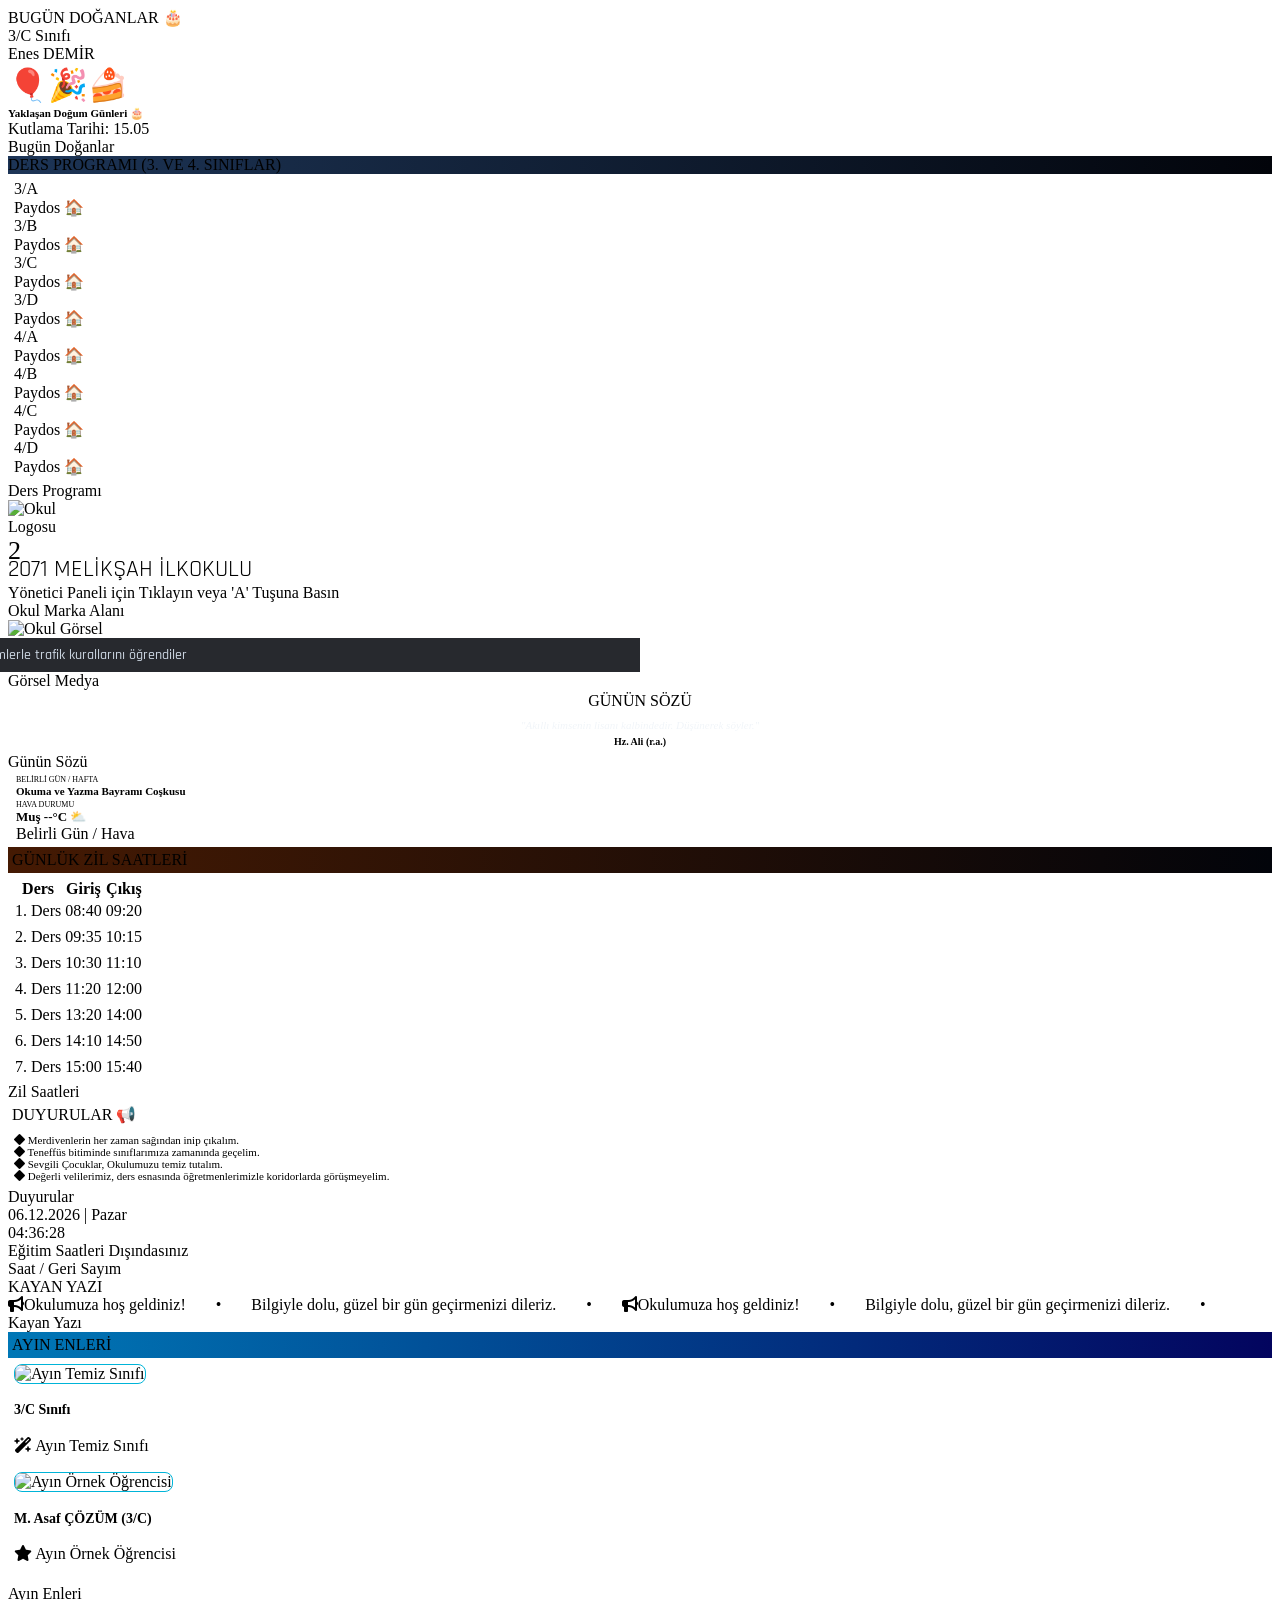
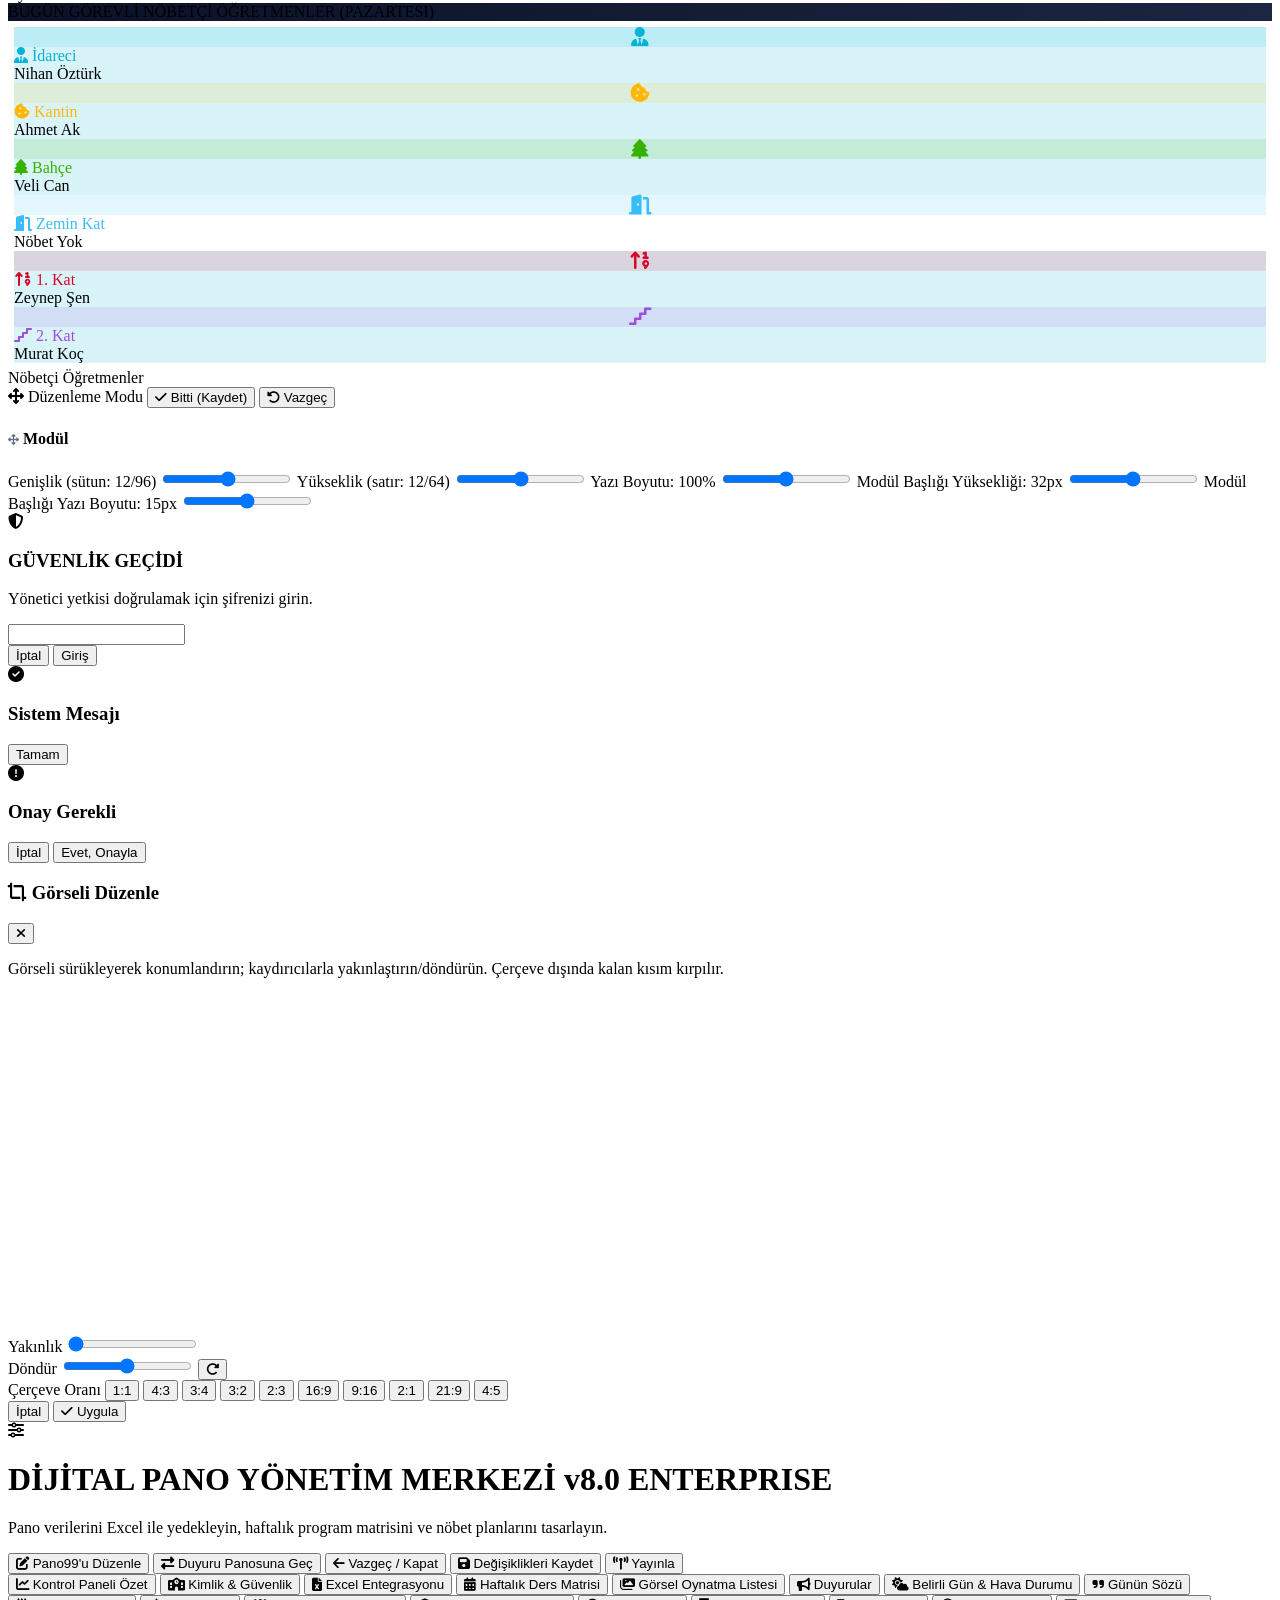
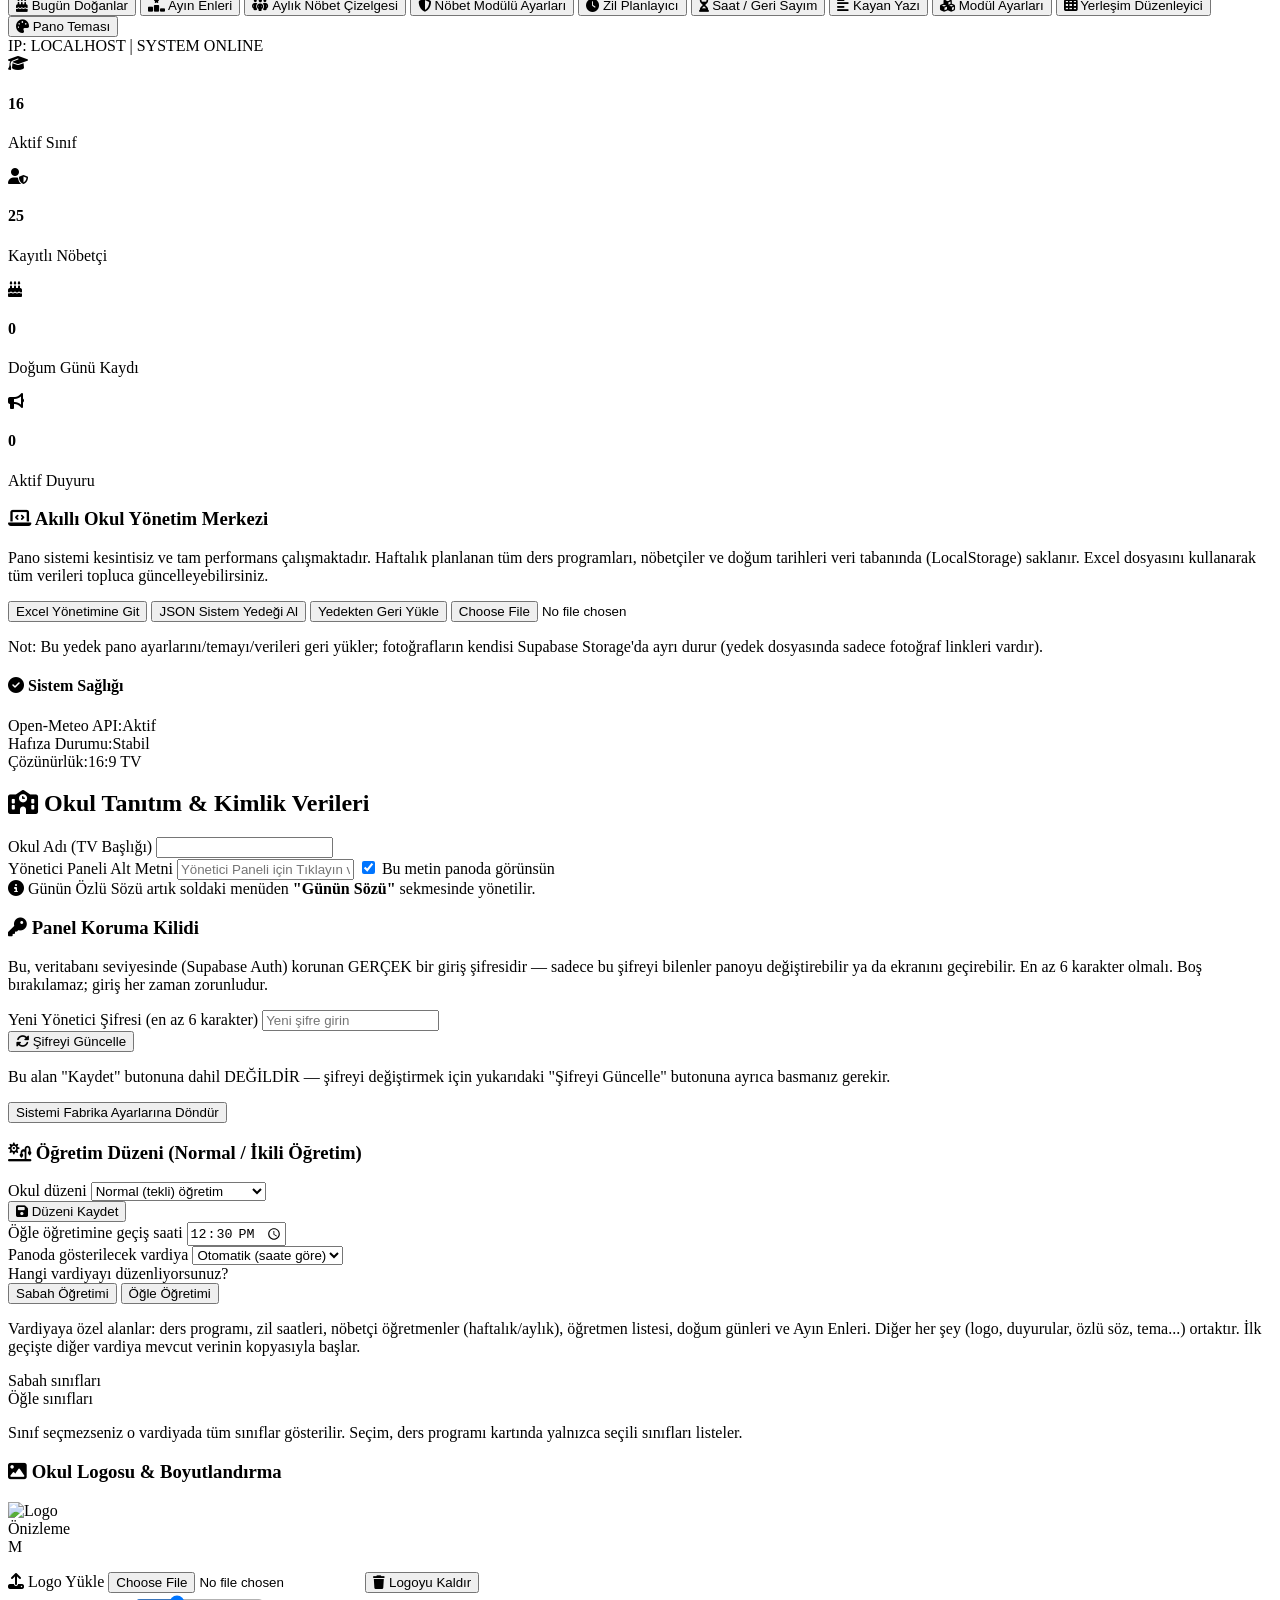
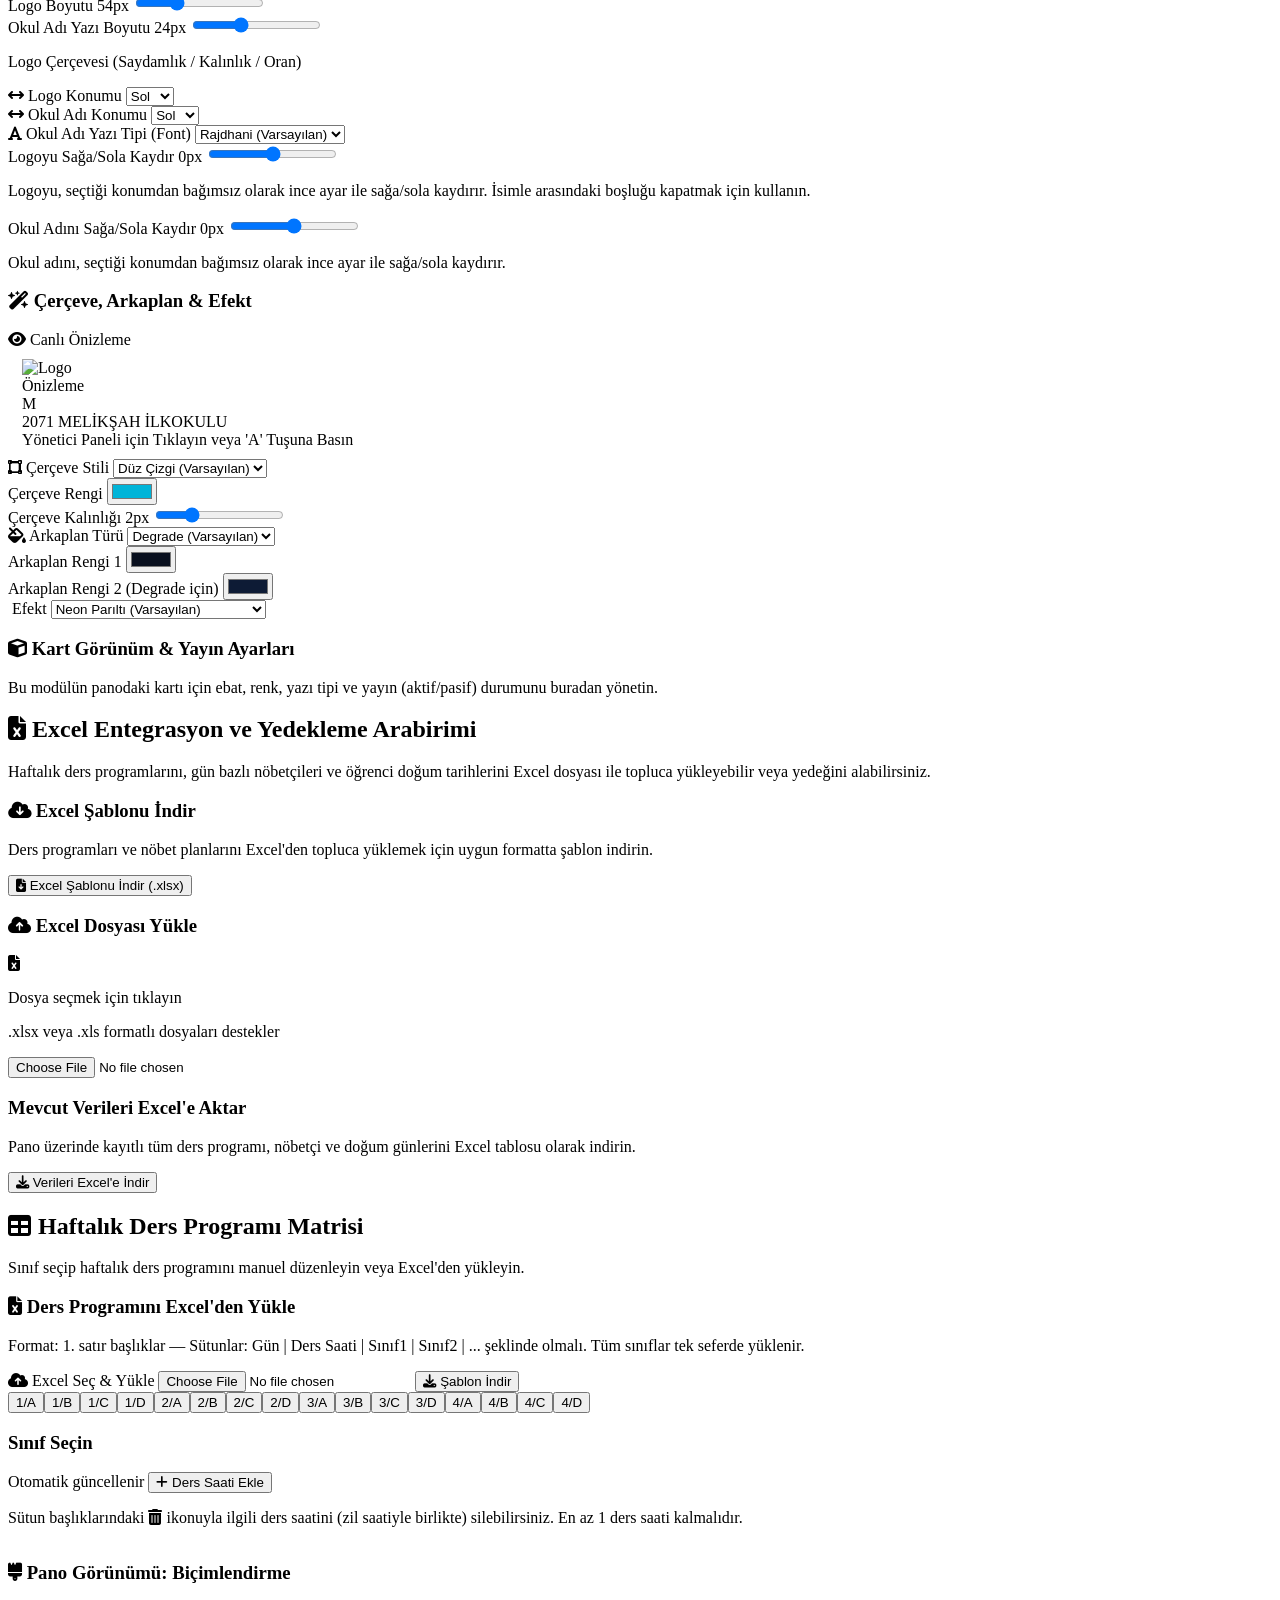
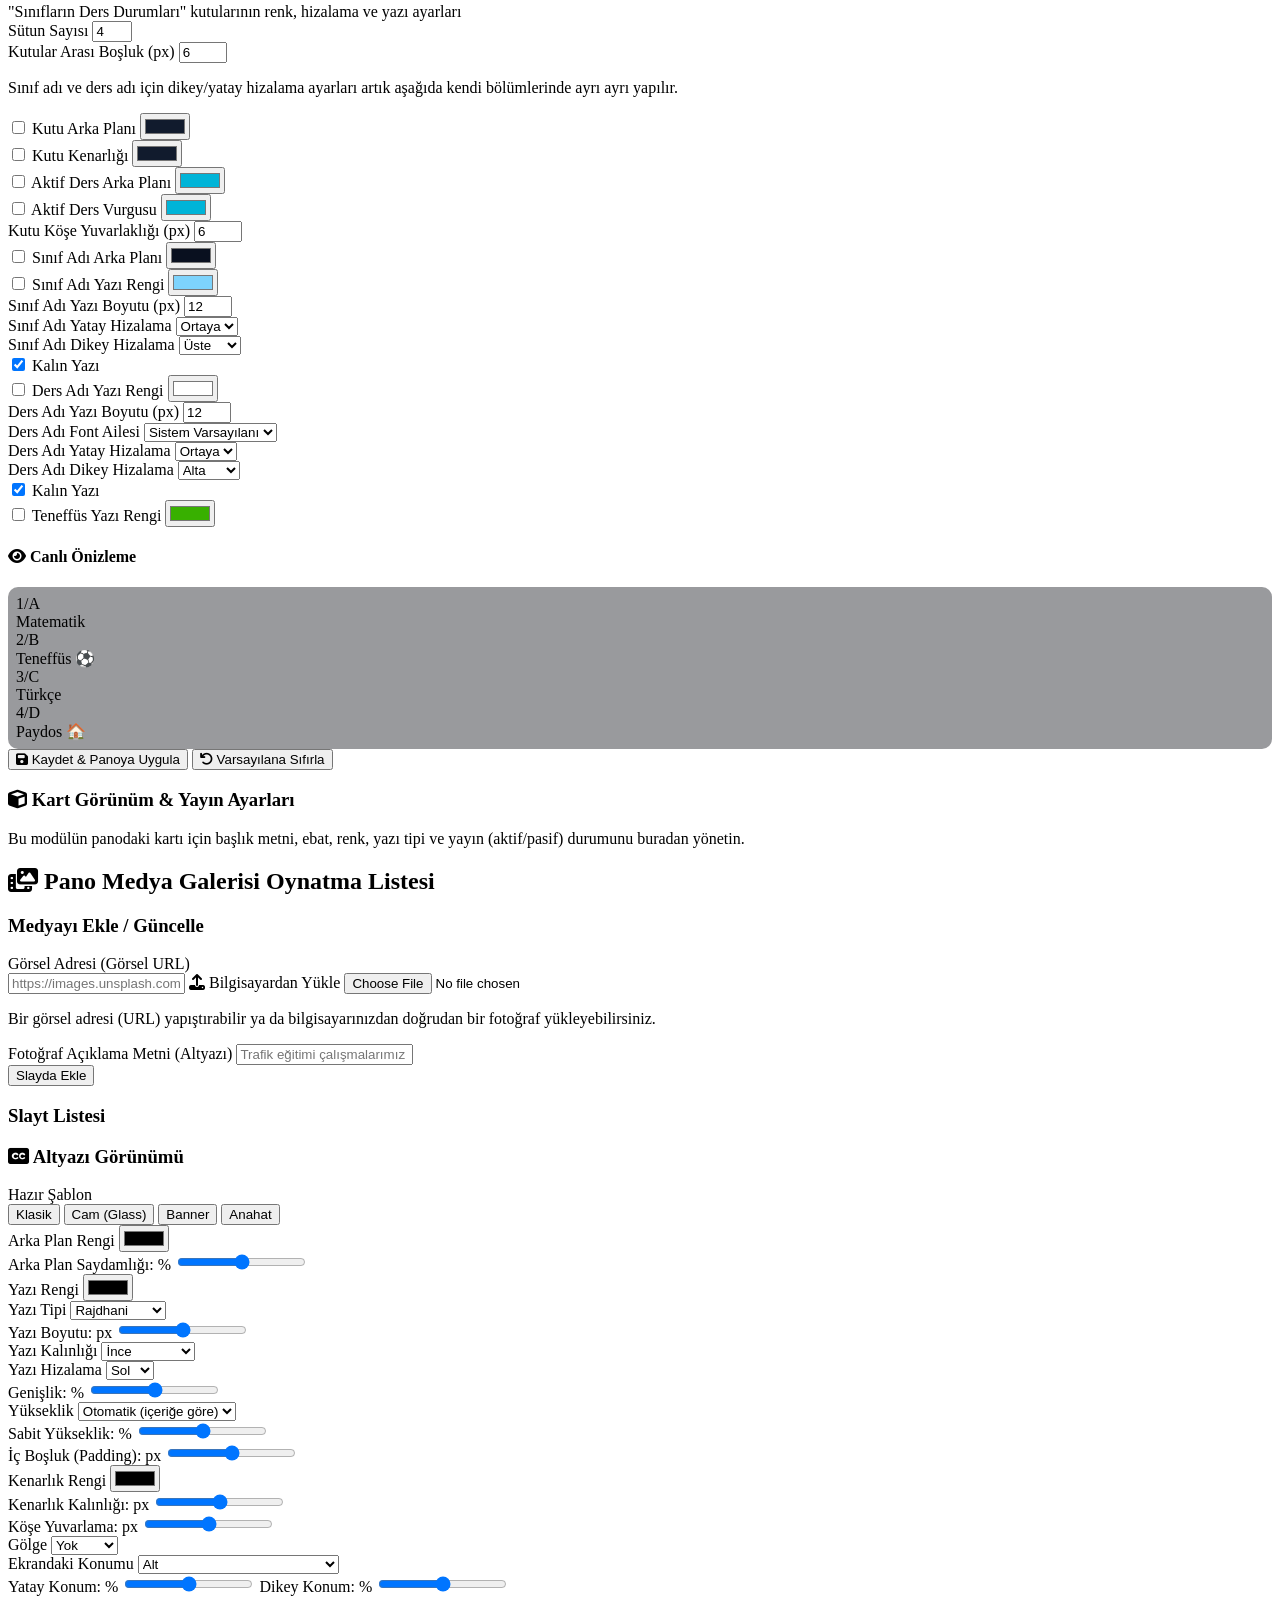
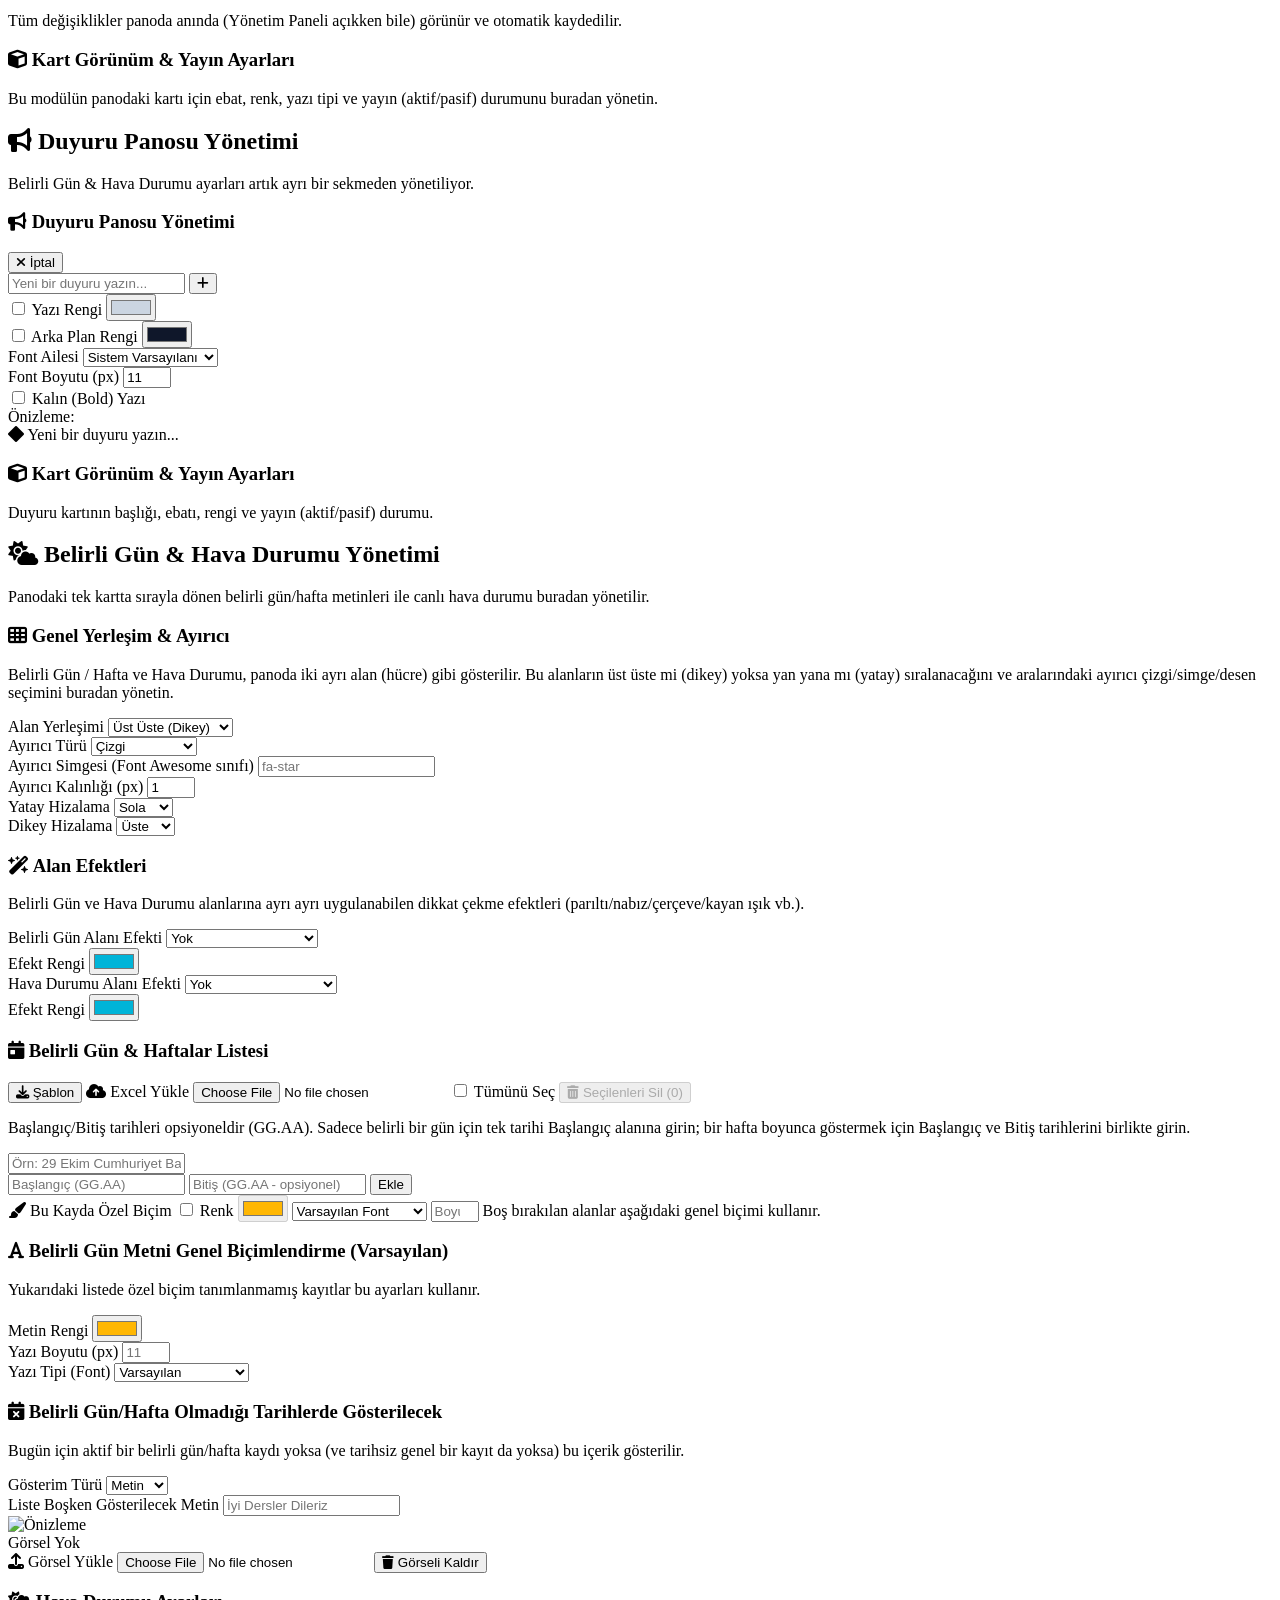
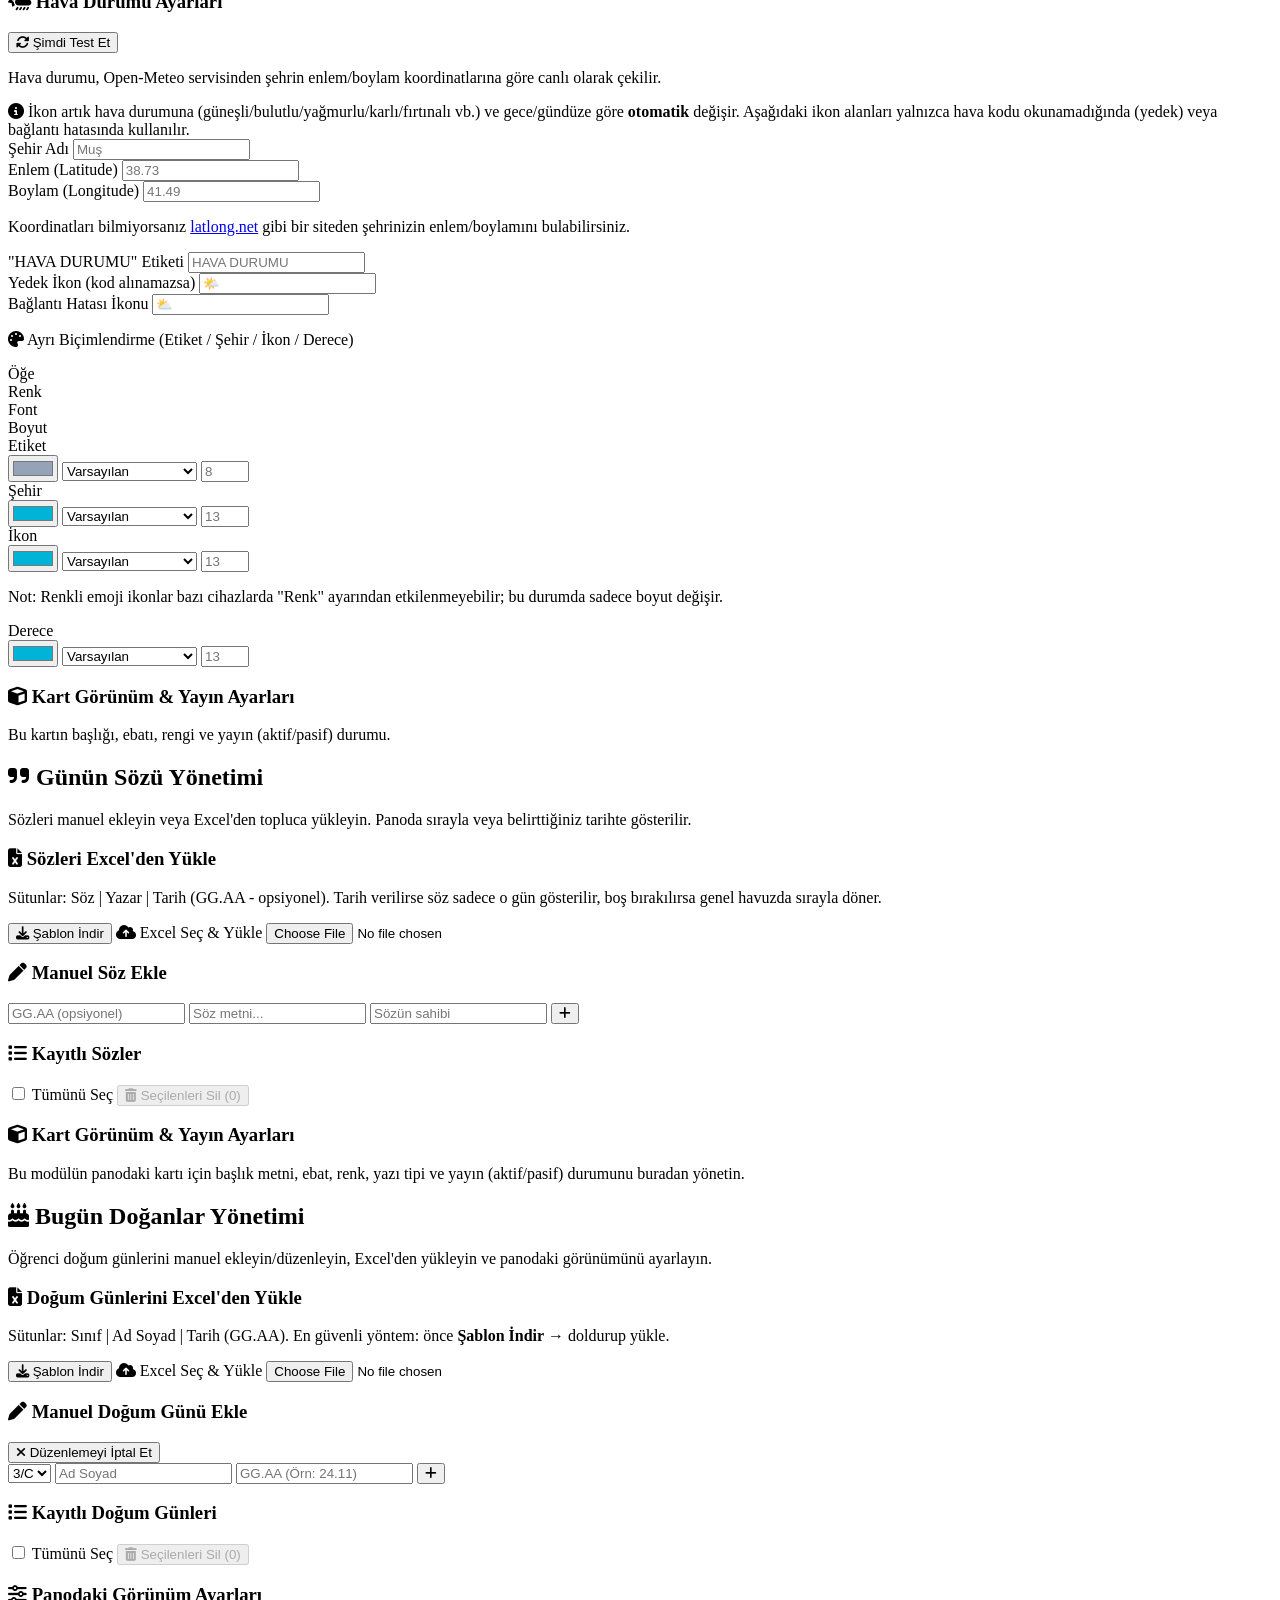
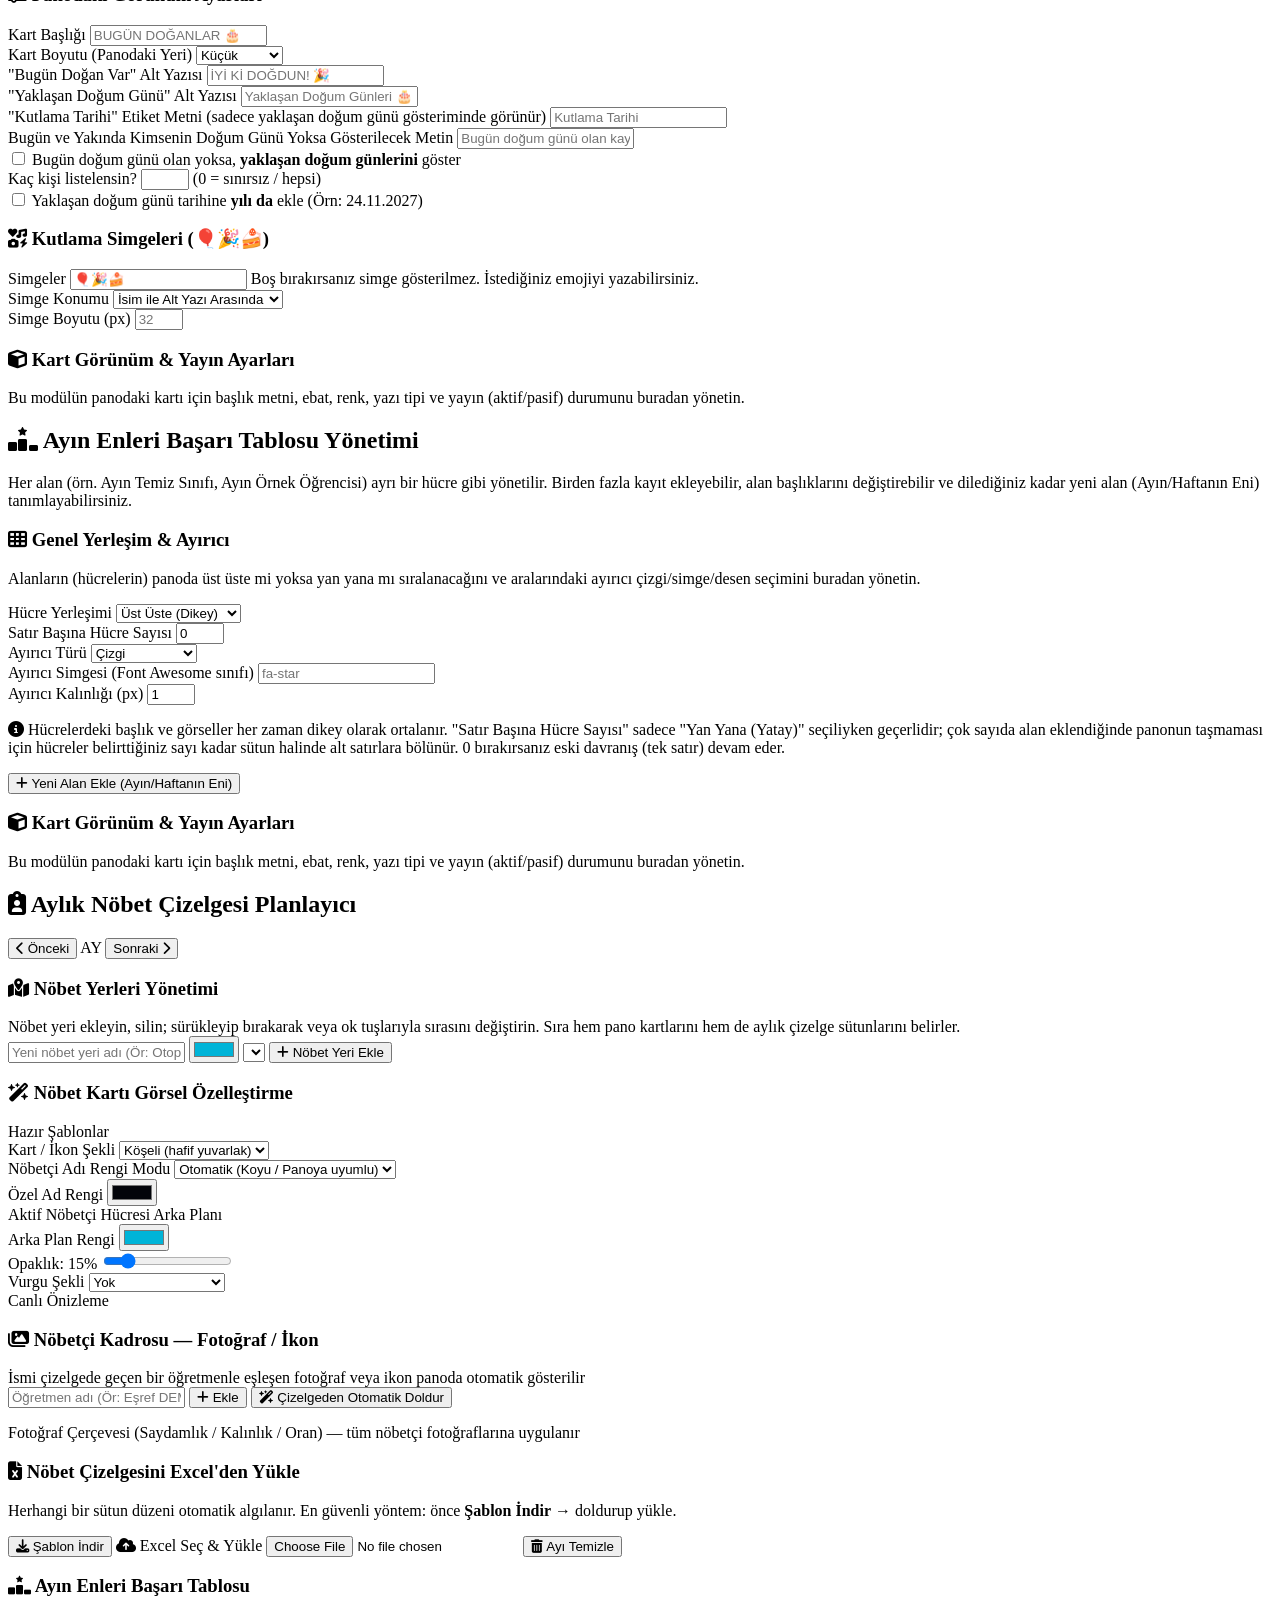
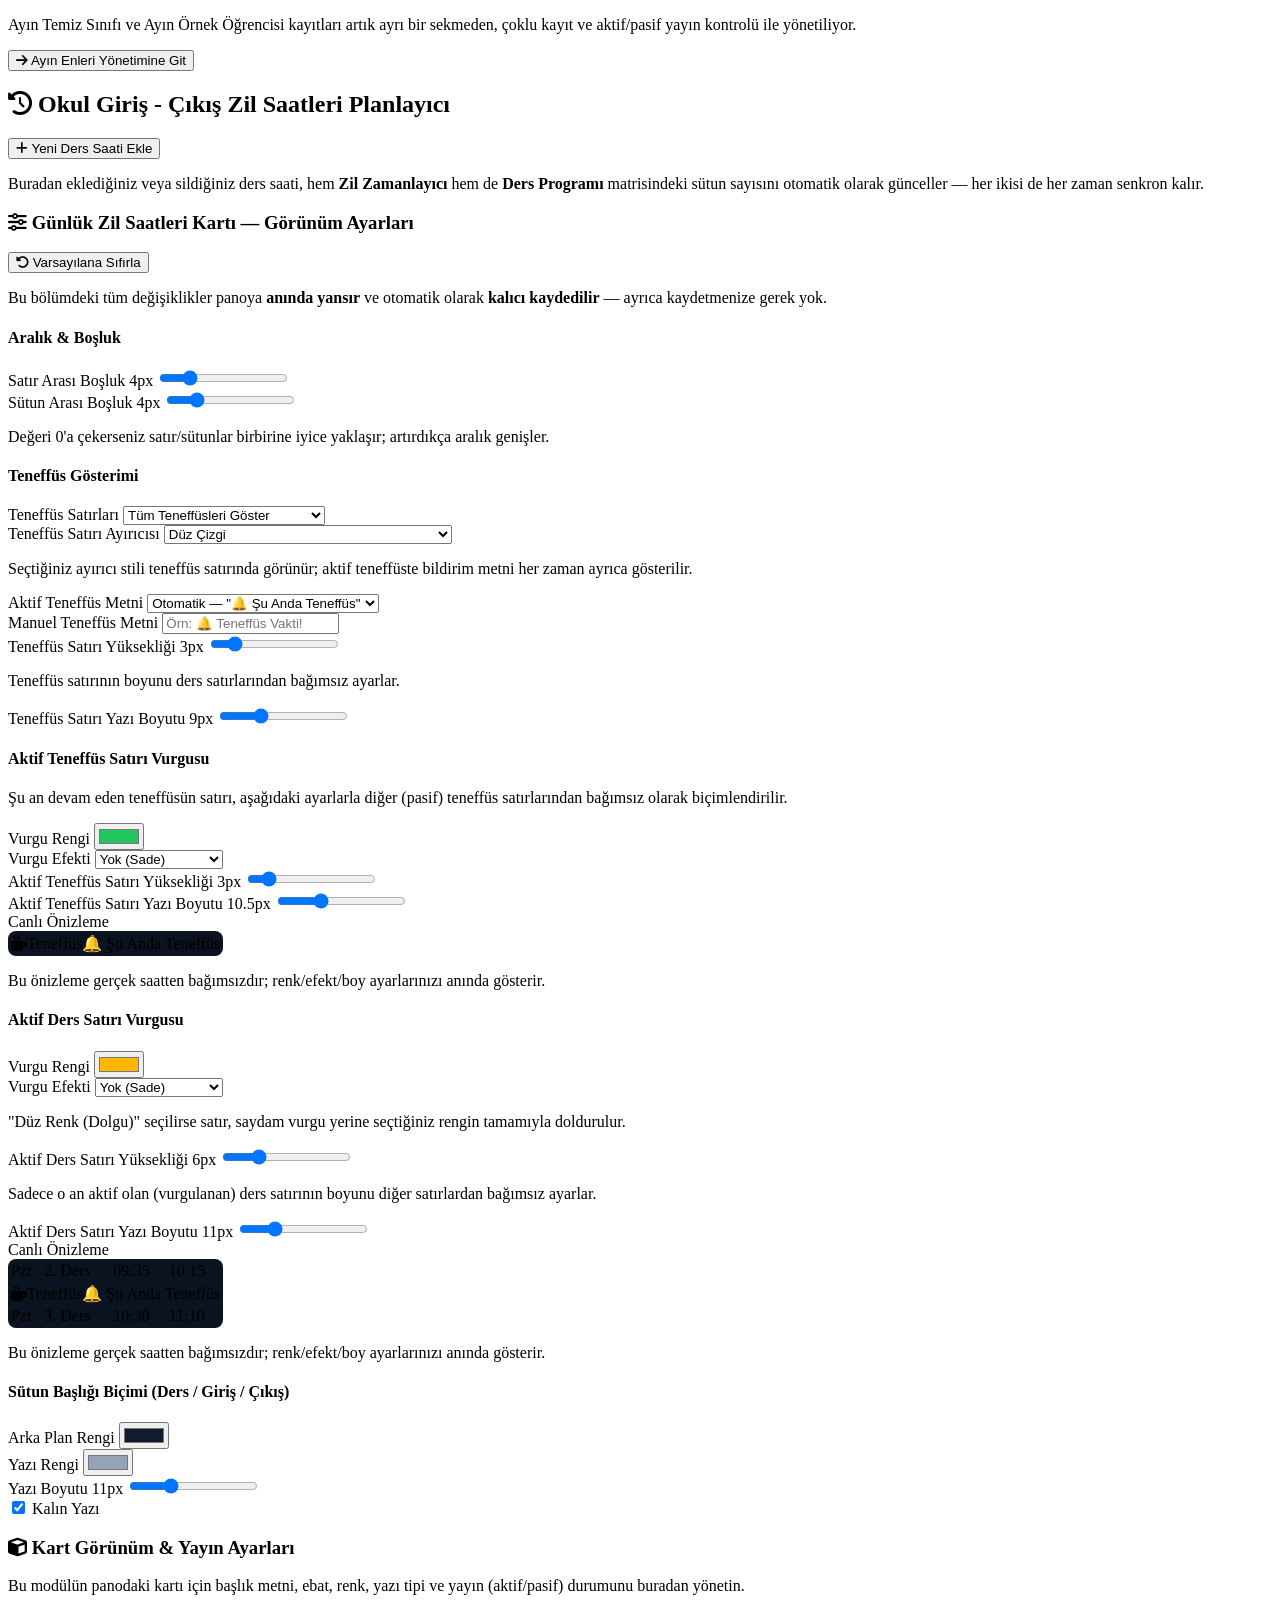
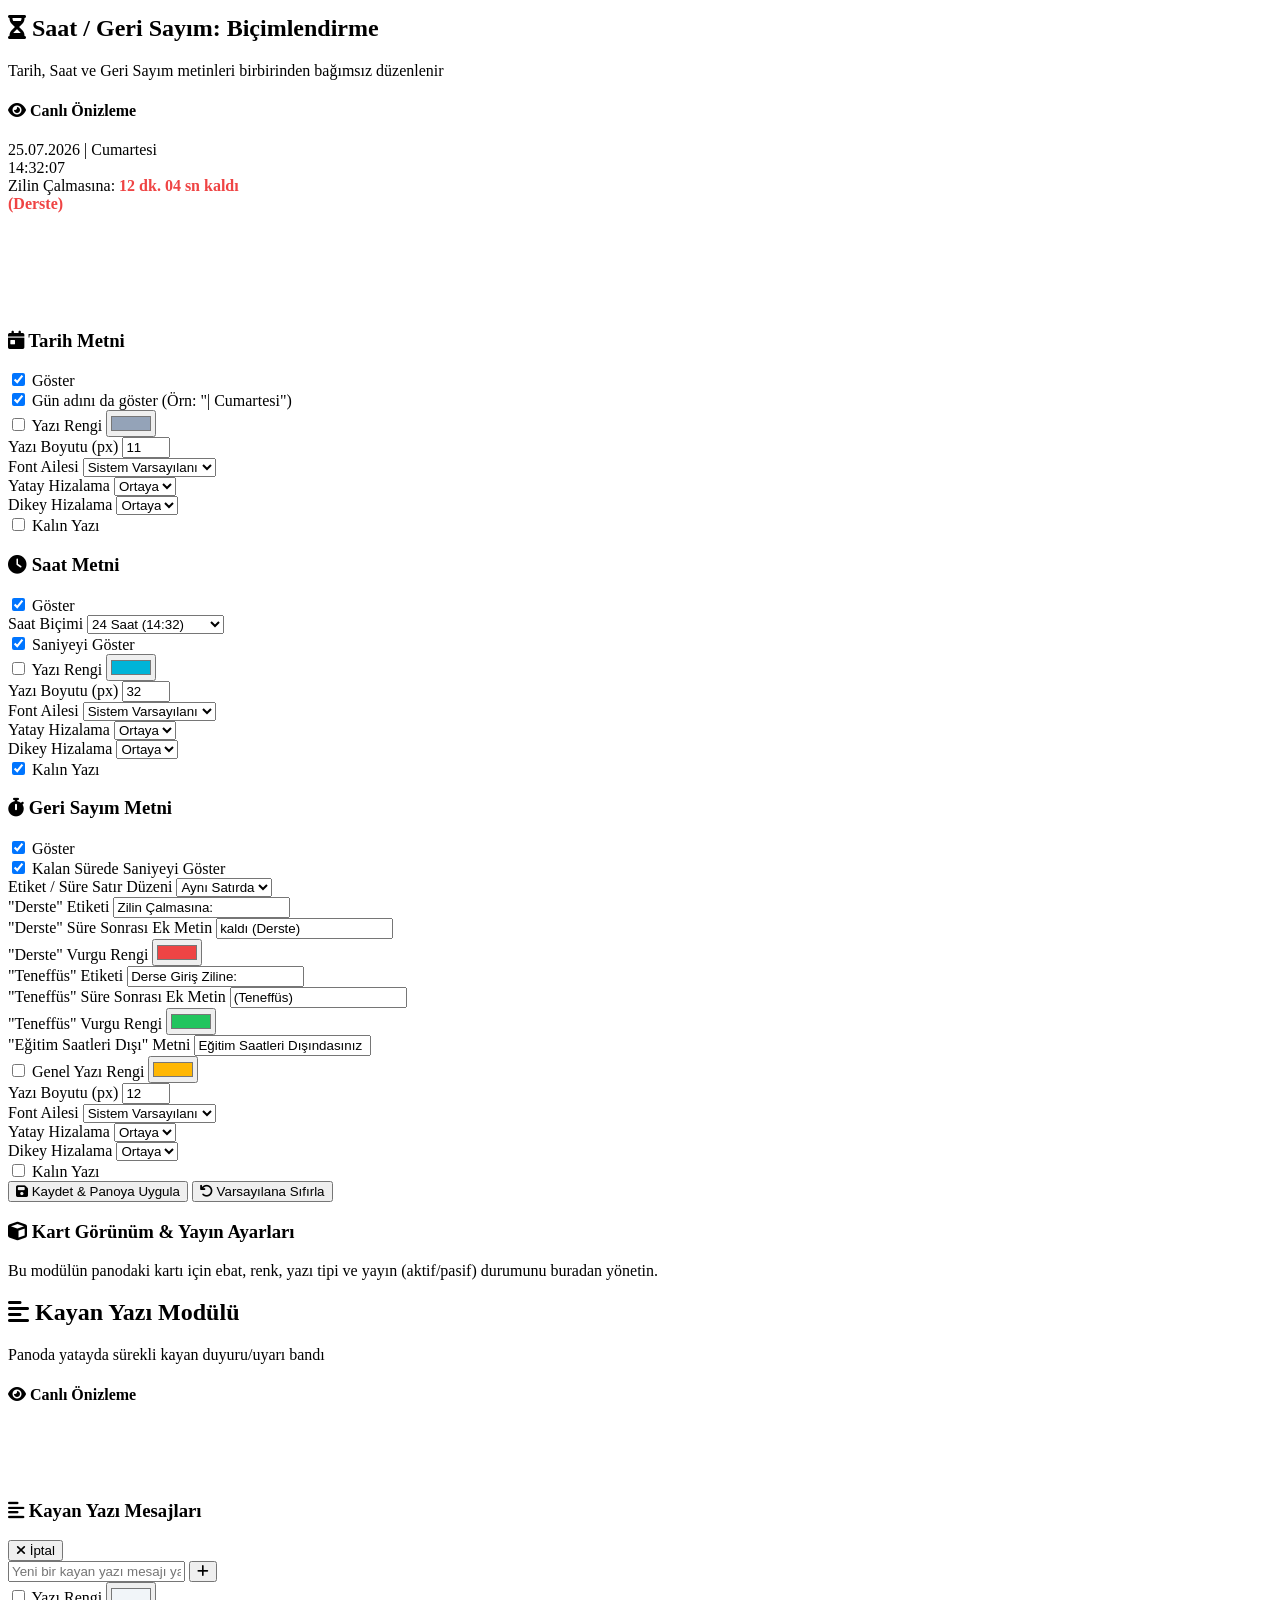
==== commit 88aab2af: "Add files via upload" ====
--- a/pano49.html
+++ b/pano49.html
@@ -494,6 +494,50 @@
                         </div>
                     </div>
 
+                    <div class="bg-slate-950 border border-slate-800 rounded-xl p-5 space-y-4" id="dual-card">
+                        <h3 class="text-white font-bold flex items-center gap-2"><i class="fa-solid fa-sun-plant-wilt text-amber-400"></i> Öğretim Düzeni (Normal / İkili Öğretim)</h3>
+                        <div class="flex flex-wrap items-end gap-3">
+                            <div>
+                                <label class="text-xs text-slate-400 block mb-1">Okul düzeni</label>
+                                <select id="dual-enabled" onchange="dualToggle()" class="bg-slate-900 border border-slate-800 rounded-lg p-2.5 text-white text-sm">
+                                    <option value="normal">Normal (tekli) öğretim</option>
+                                    <option value="dual">İkili öğretim (sabah / öğle)</option>
+                                </select>
+                            </div>
+                            <button class="px-4 py-2.5 bg-cyan-700 hover:bg-cyan-600 text-white font-bold rounded-lg text-xs" onclick="dualSaveSettings()"><i class="fa-solid fa-floppy-disk"></i> Düzeni Kaydet</button>
+                        </div>
+                        <div id="dual-options" class="hidden space-y-4">
+                            <div class="grid md:grid-cols-2 gap-4">
+                                <div>
+                                    <label class="text-xs text-slate-400 block mb-1">Öğle öğretimine geçiş saati</label>
+                                    <input type="time" id="dual-switch-time" value="12:30" class="bg-slate-900 border border-slate-800 rounded-lg p-2.5 text-white text-sm">
+                                </div>
+                                <div>
+                                    <label class="text-xs text-slate-400 block mb-1">Panoda gösterilecek vardiya</label>
+                                    <select id="dual-mode" class="bg-slate-900 border border-slate-800 rounded-lg p-2.5 text-white text-sm">
+                                        <option value="auto">Otomatik (saate göre)</option>
+                                        <option value="morning">Hep Sabah</option>
+                                        <option value="afternoon">Hep Öğle</option>
+                                    </select>
+                                </div>
+                            </div>
+                            <div>
+                                <label class="text-xs text-slate-400 block mb-1">Hangi vardiyayı düzenliyorsunuz?</label>
+                                <div class="flex flex-wrap items-center gap-2">
+                                    <button id="dual-edit-morning" onclick="dualSetEditShift('morning')">Sabah Öğretimi</button>
+                                    <button id="dual-edit-afternoon" onclick="dualSetEditShift('afternoon')">Öğle Öğretimi</button>
+                                    <span id="dual-edit-now" class="text-xs text-amber-400 font-bold"></span>
+                                </div>
+                                <p class="text-[10px] text-slate-500 mt-2">Vardiyaya özel alanlar: ders programı, zil saatleri, nöbetçi öğretmenler (haftalık/aylık), öğretmen listesi, doğum günleri ve Ayın Enleri. Diğer her şey (logo, duyurular, özlü söz, tema...) ortaktır. İlk geçişte diğer vardiya mevcut verinin kopyasıyla başlar.</p>
+                            </div>
+                            <div class="grid md:grid-cols-2 gap-4">
+                                <div><div class="text-xs text-cyan-400 font-bold mb-1">Sabah sınıfları</div><div id="dual-classes-morning" class="grid grid-cols-4 gap-1"></div></div>
+                                <div><div class="text-xs text-amber-400 font-bold mb-1">Öğle sınıfları</div><div id="dual-classes-afternoon" class="grid grid-cols-4 gap-1"></div></div>
+                            </div>
+                            <p class="text-[10px] text-slate-500">Sınıf seçmezseniz o vardiyada tüm sınıflar gösterilir. Seçim, ders programı kartında yalnızca seçili sınıfları listeler.</p>
+                        </div>
+                    </div>
+
                     <div class="bg-slate-950 border border-slate-800 rounded-xl p-5 space-y-4">
                         <h3 class="text-white font-bold flex items-center gap-2"><i class="fa-solid fa-image text-cyan-400"></i> Okul Logosu & Boyutlandırma</h3>
                         <div class="grid grid-cols-3 gap-6 items-start">
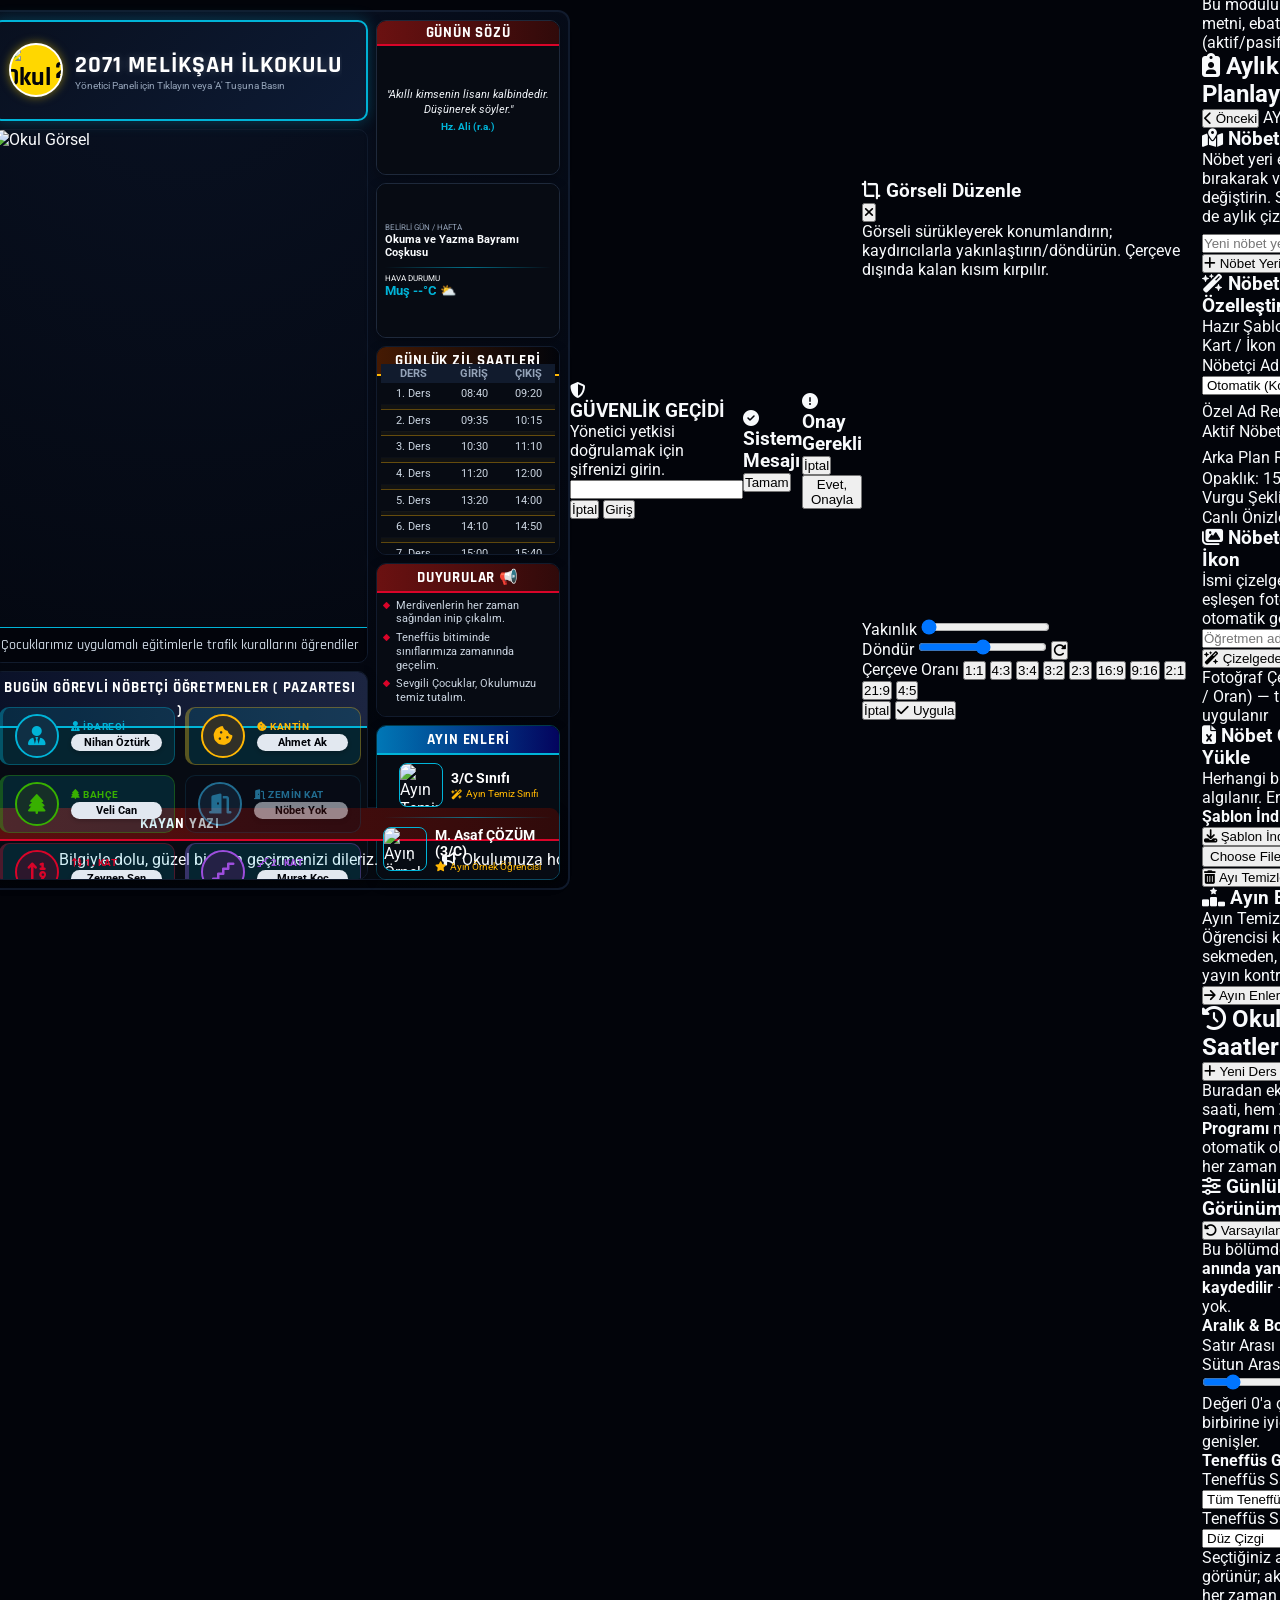
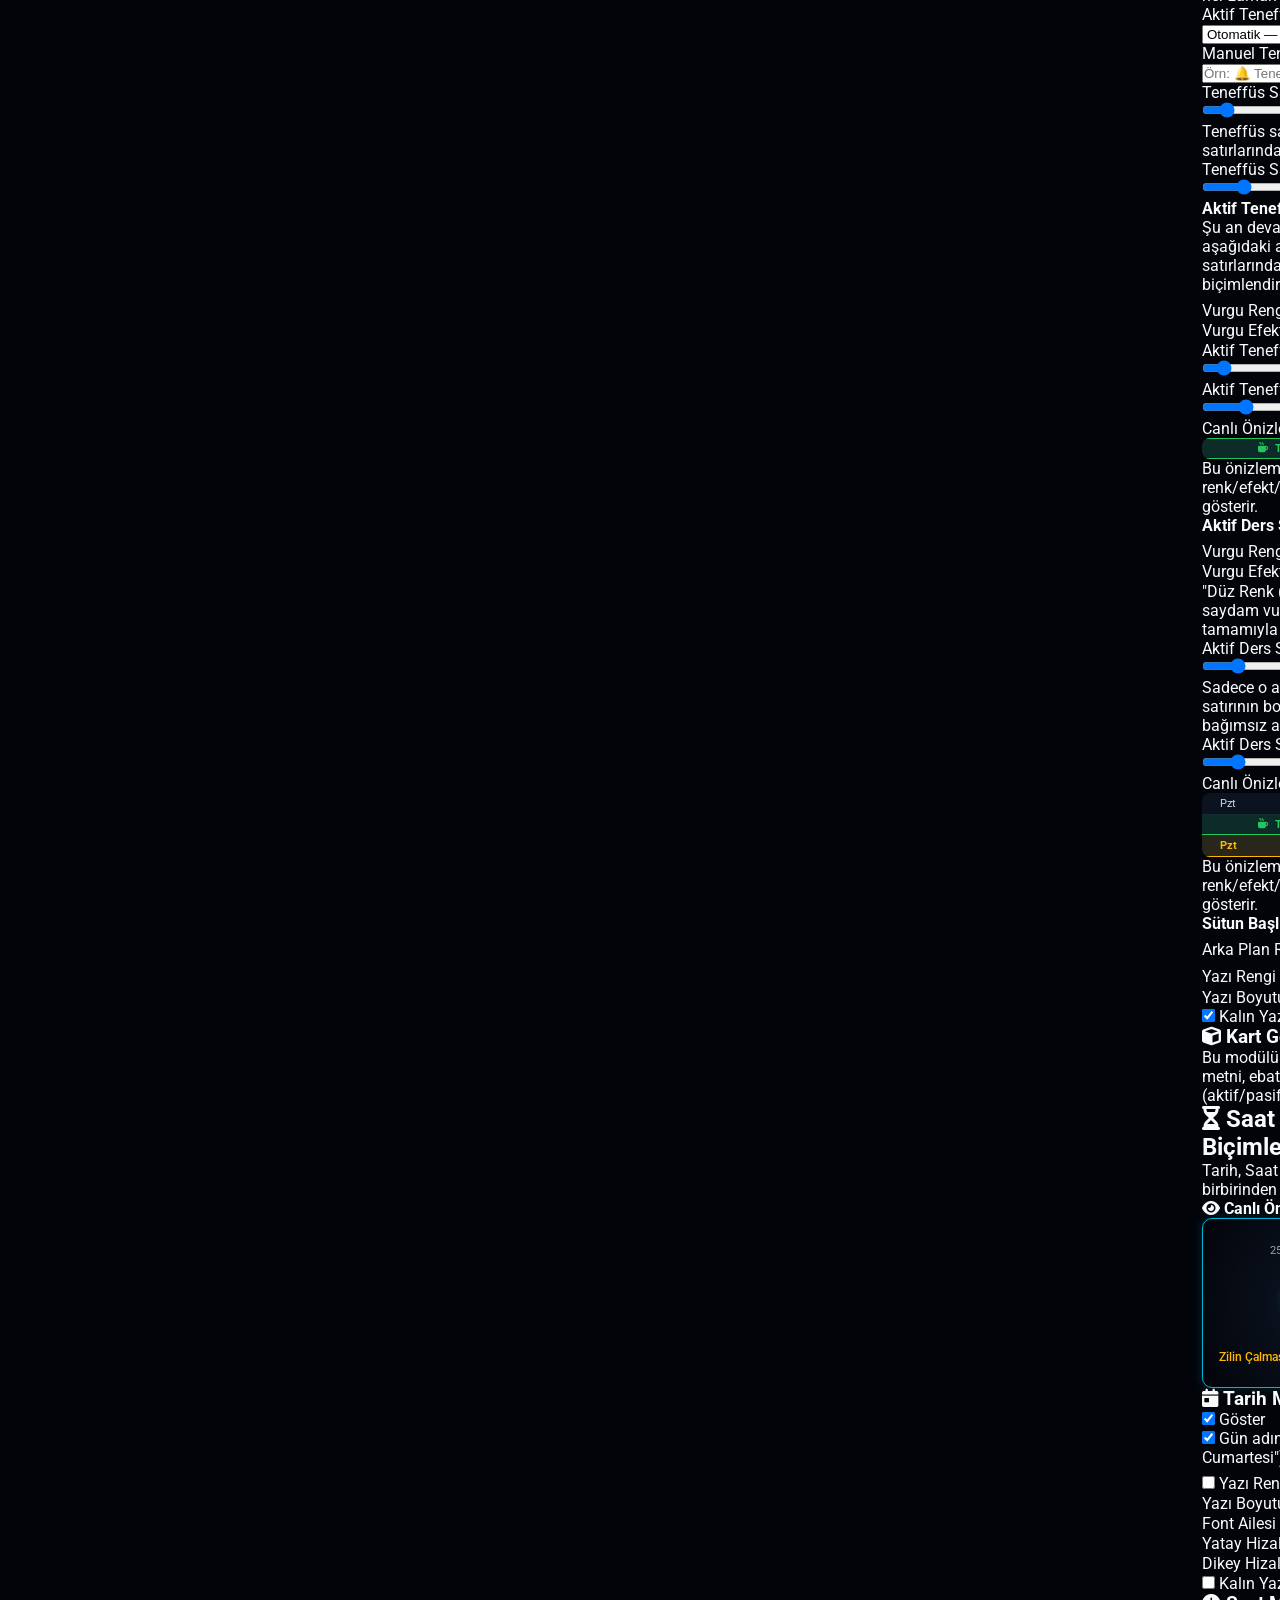
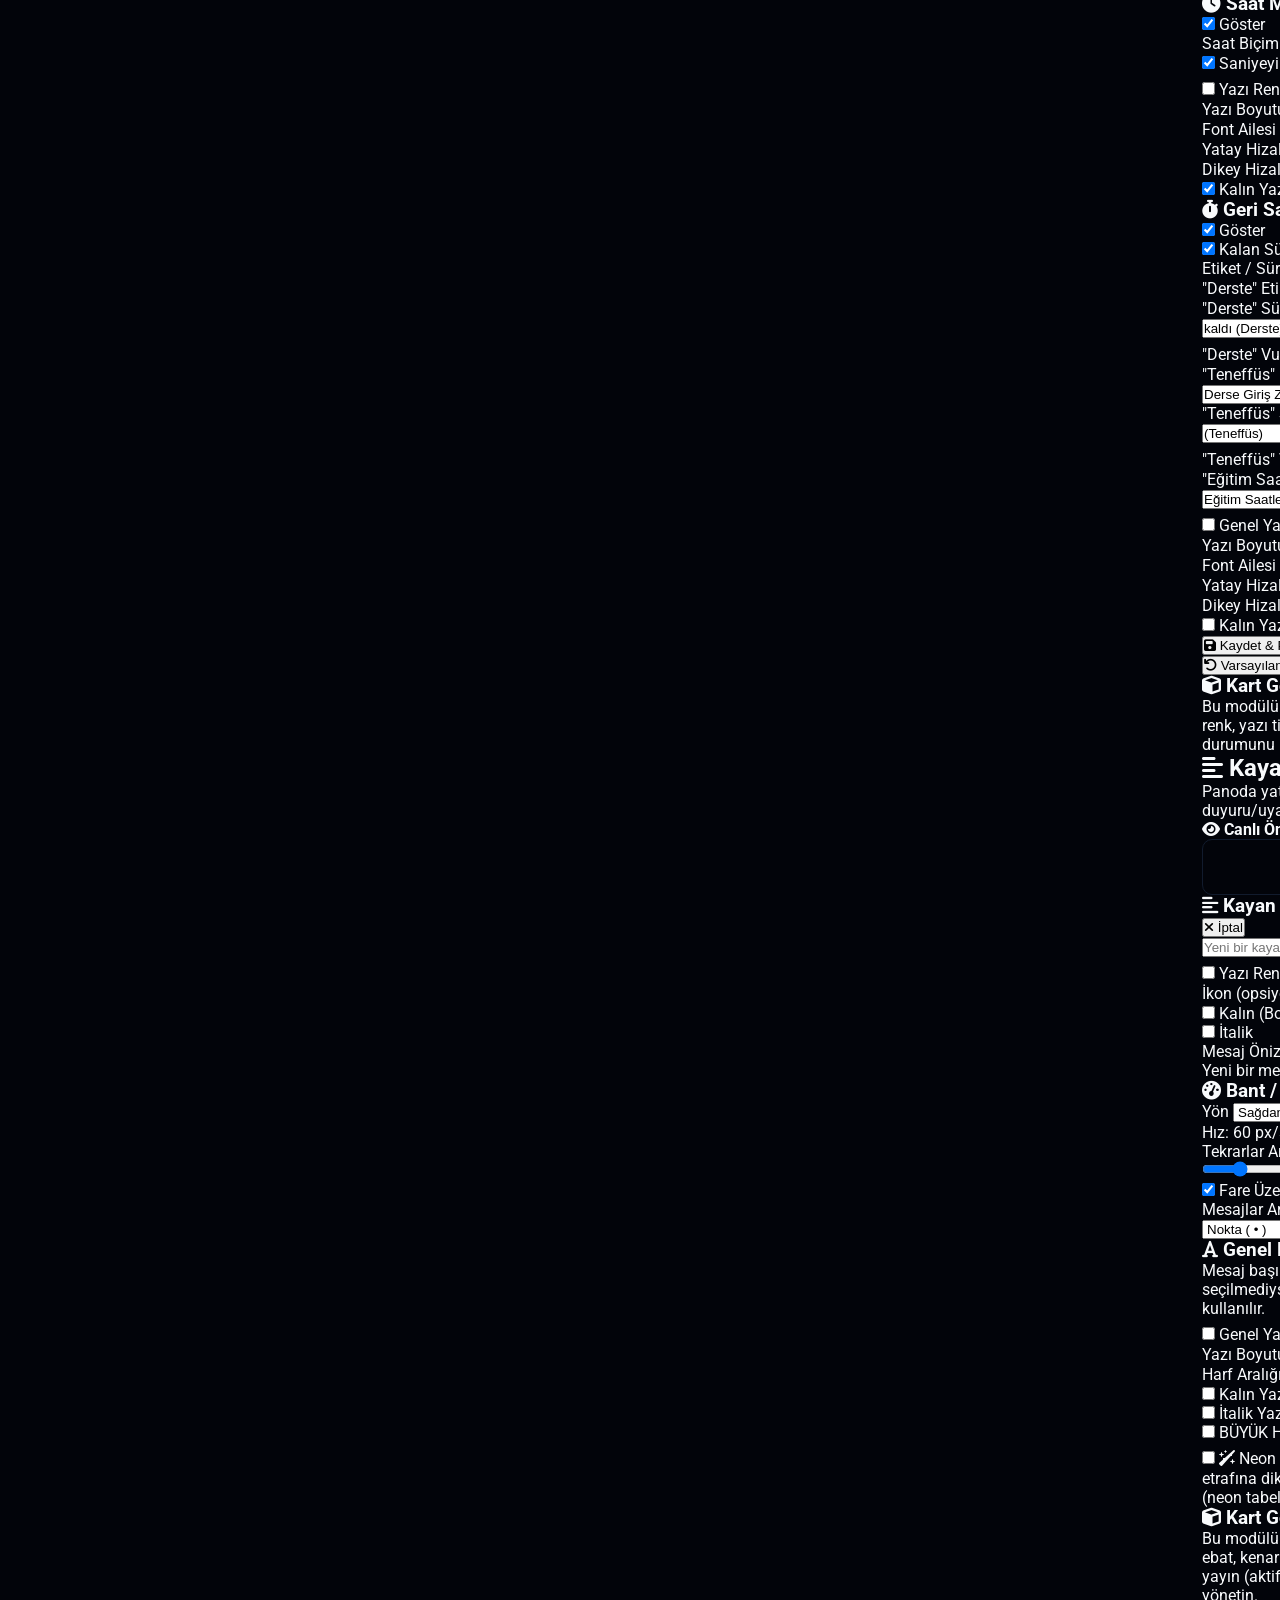
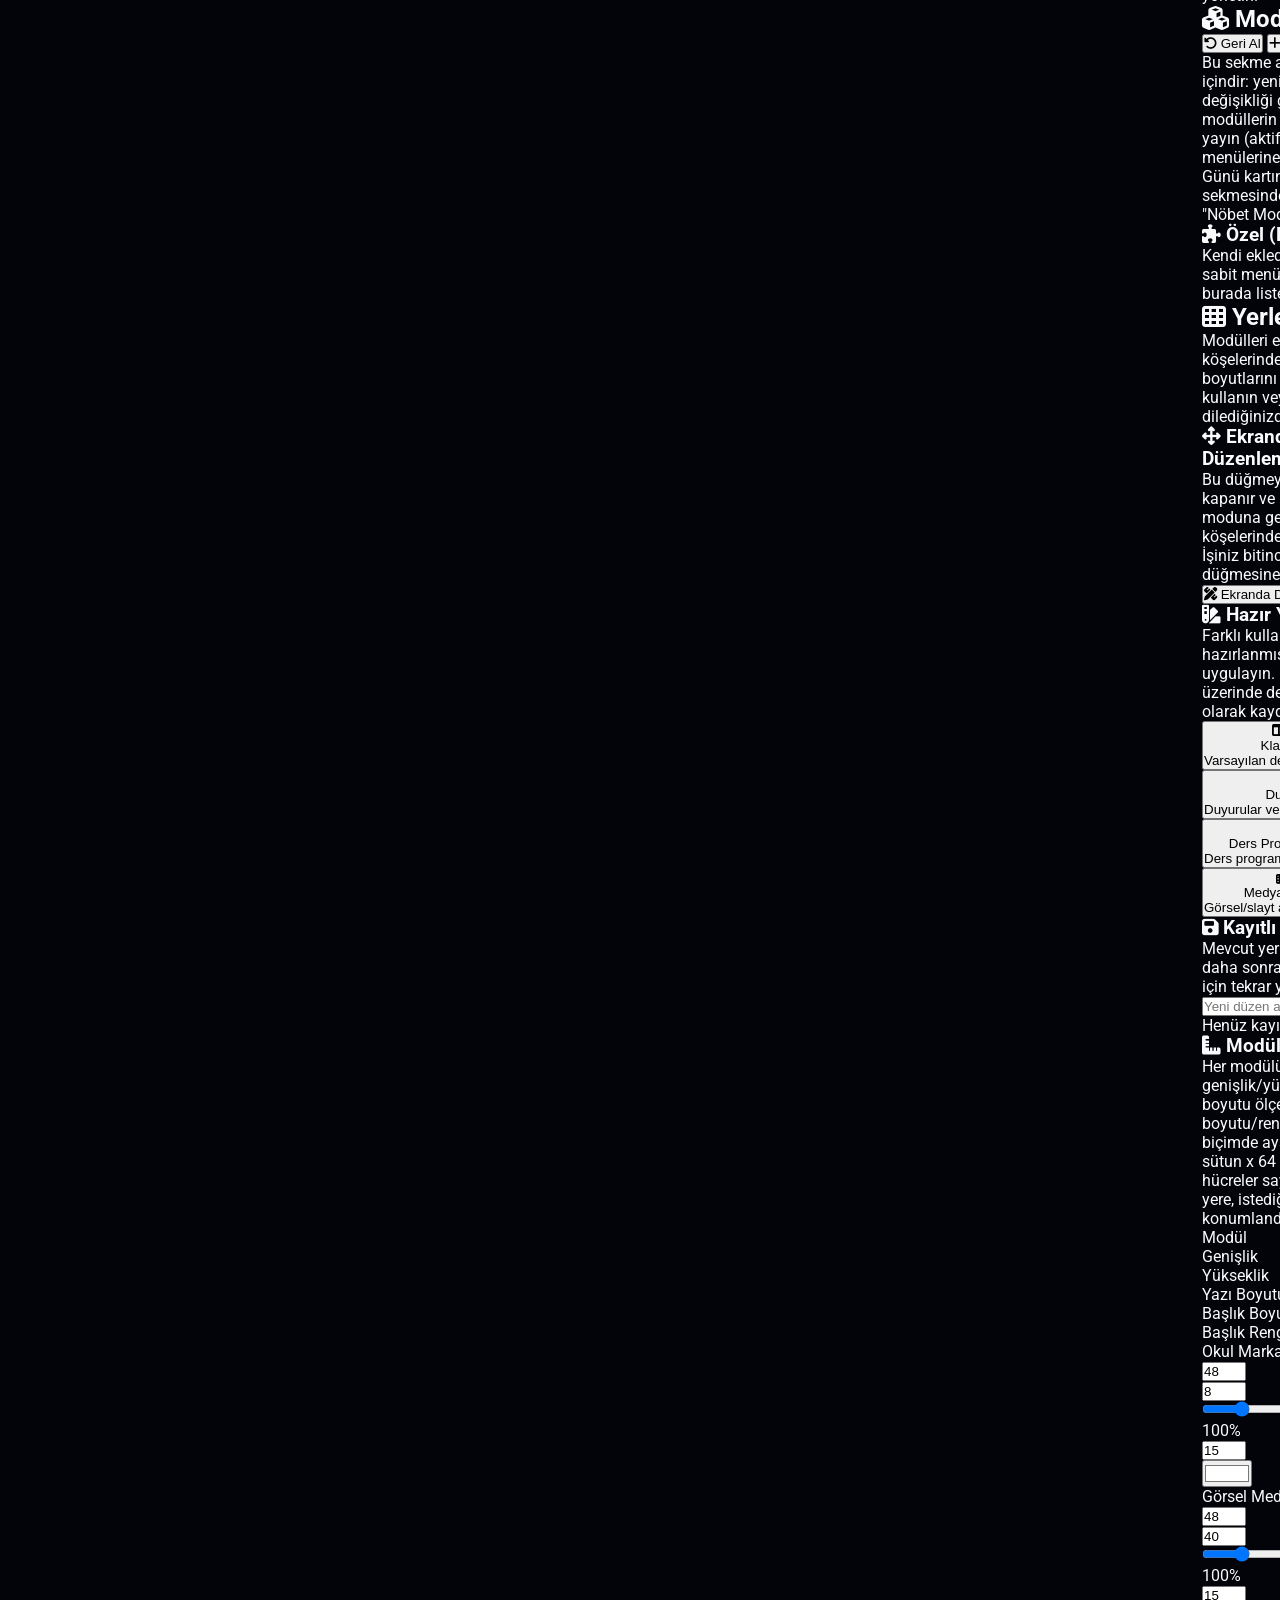
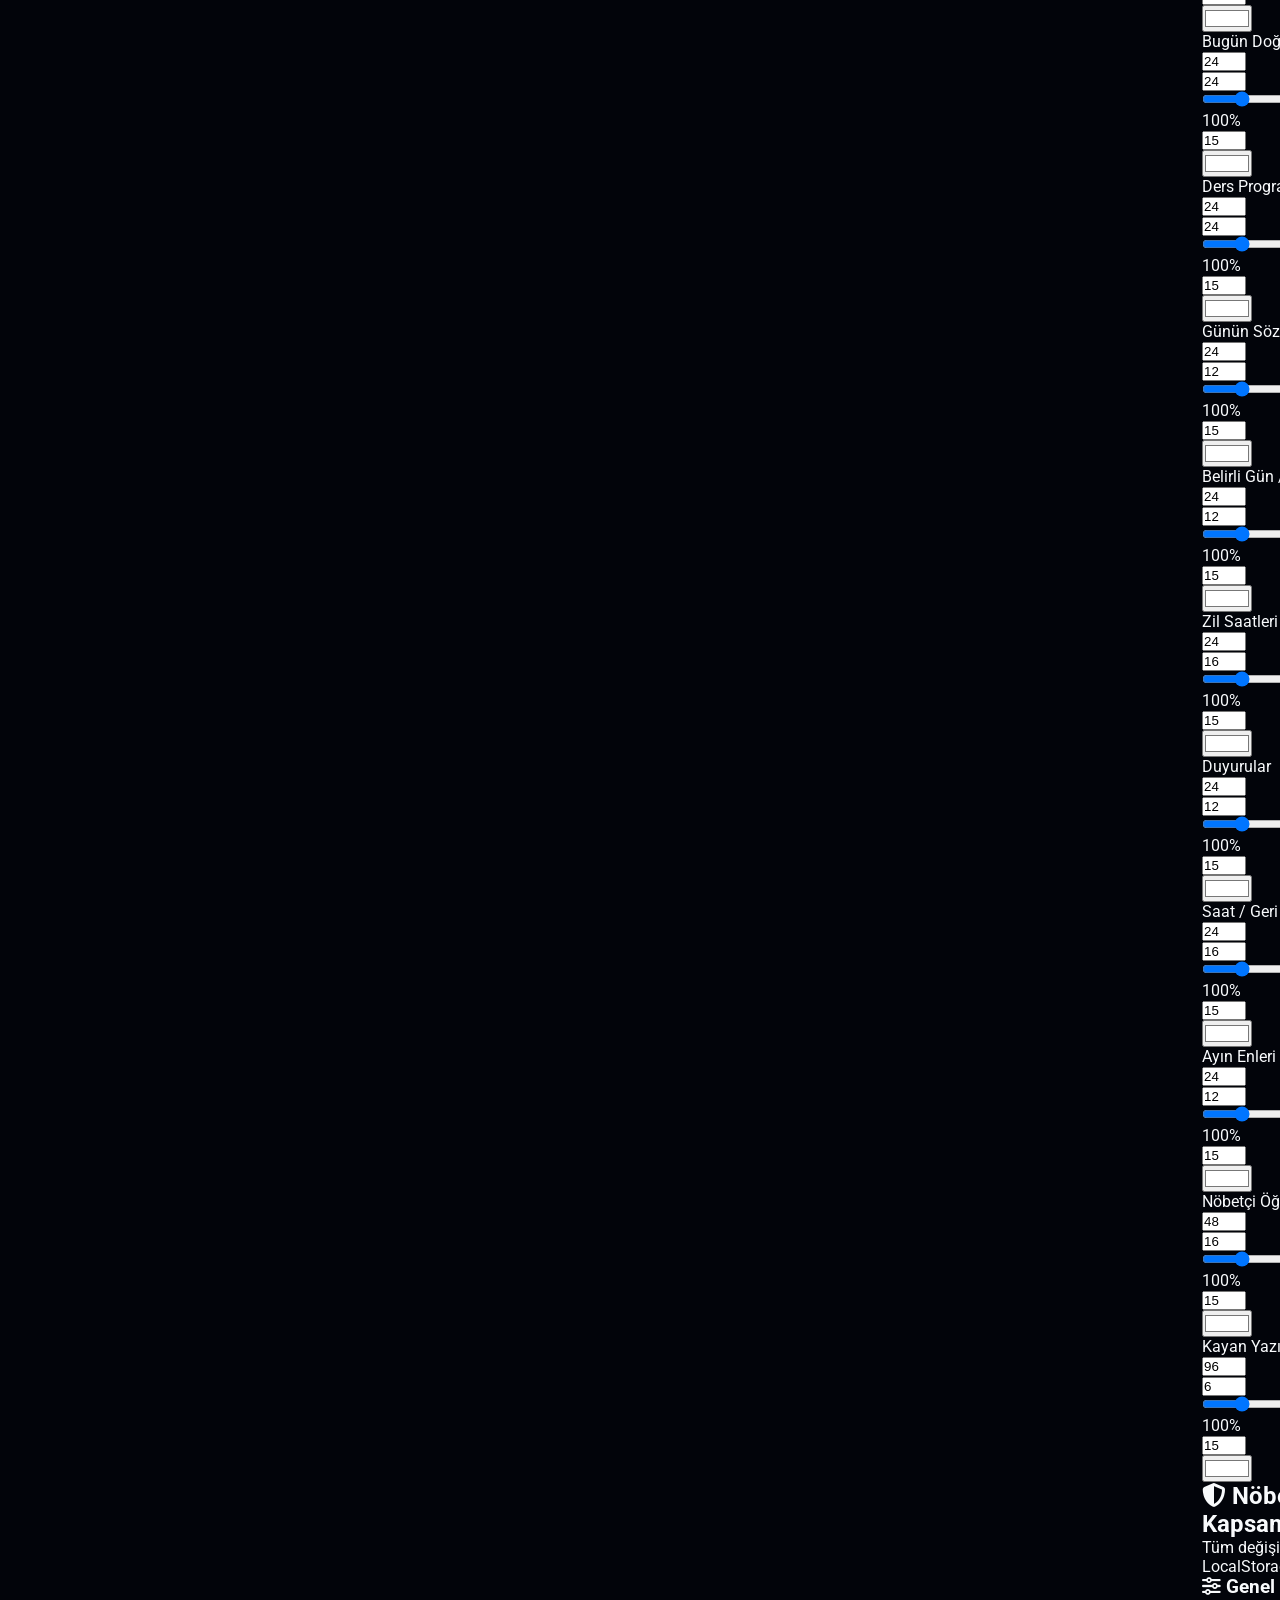
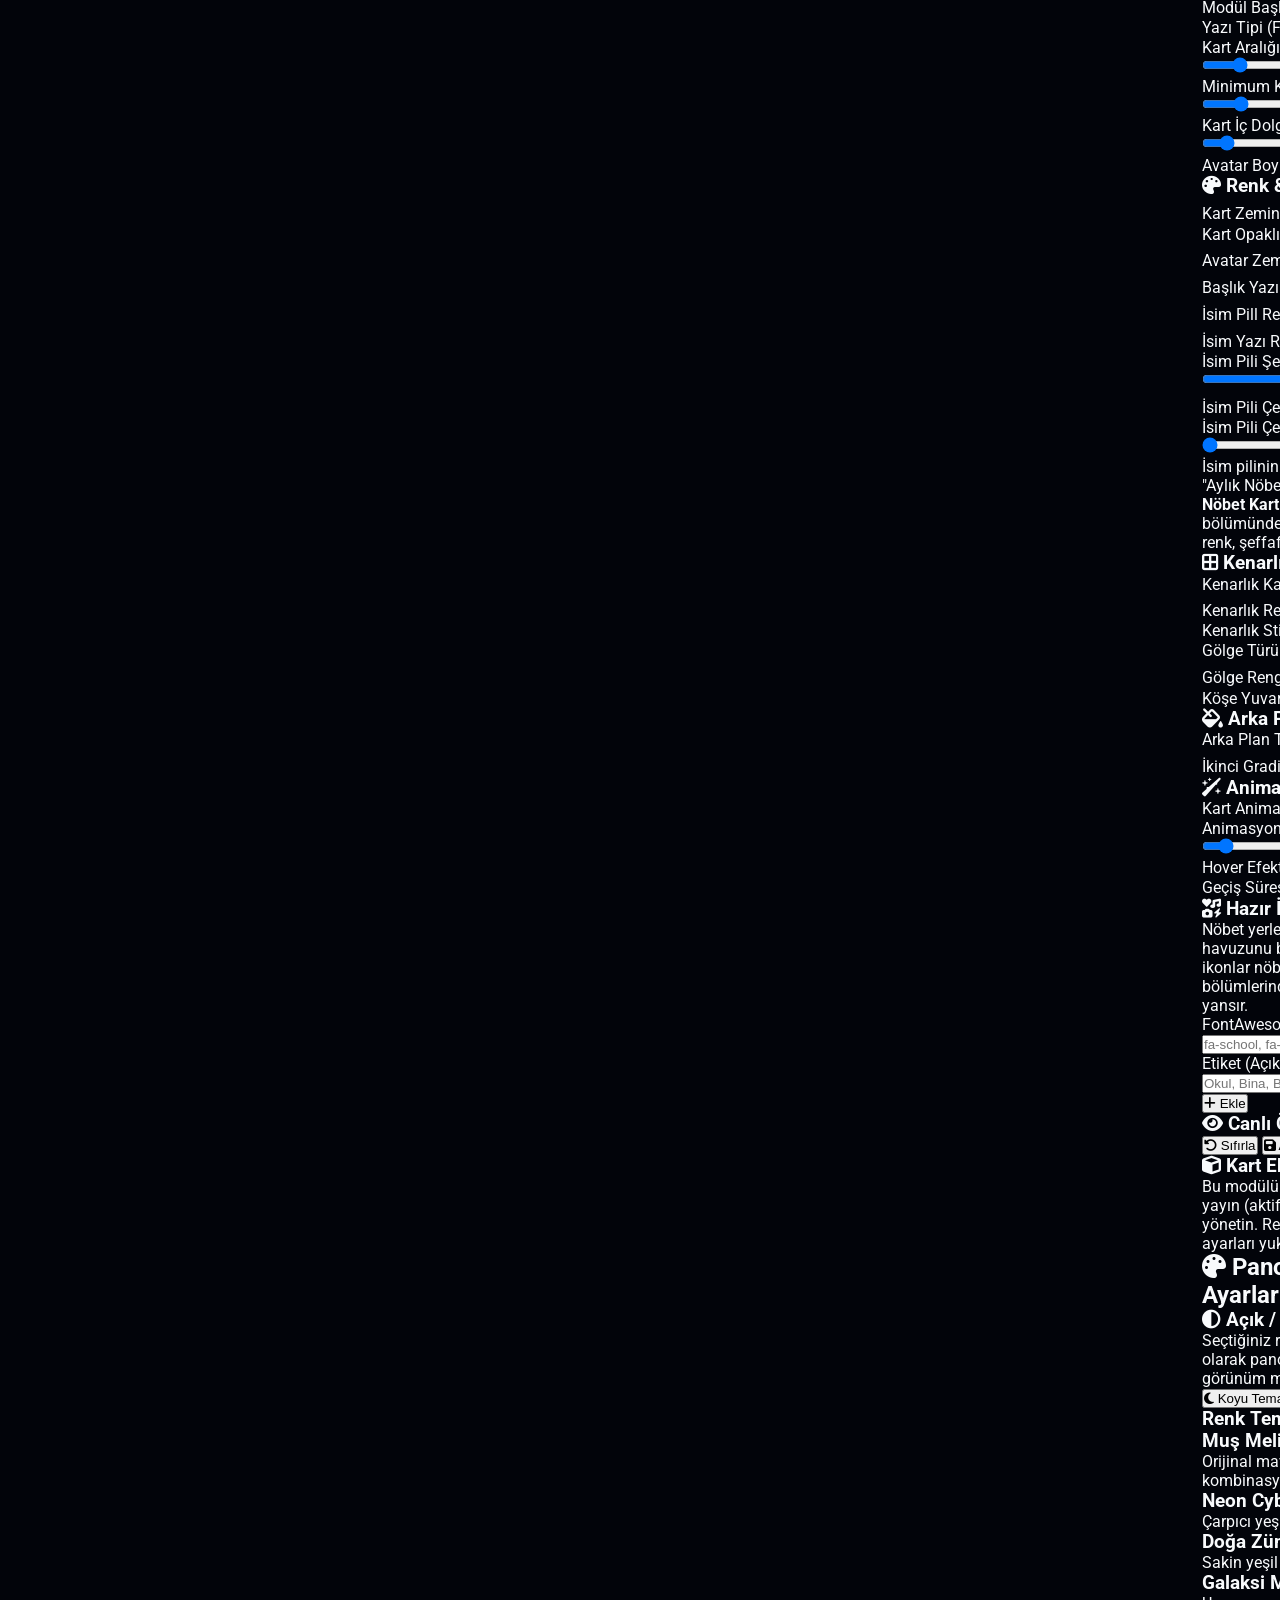
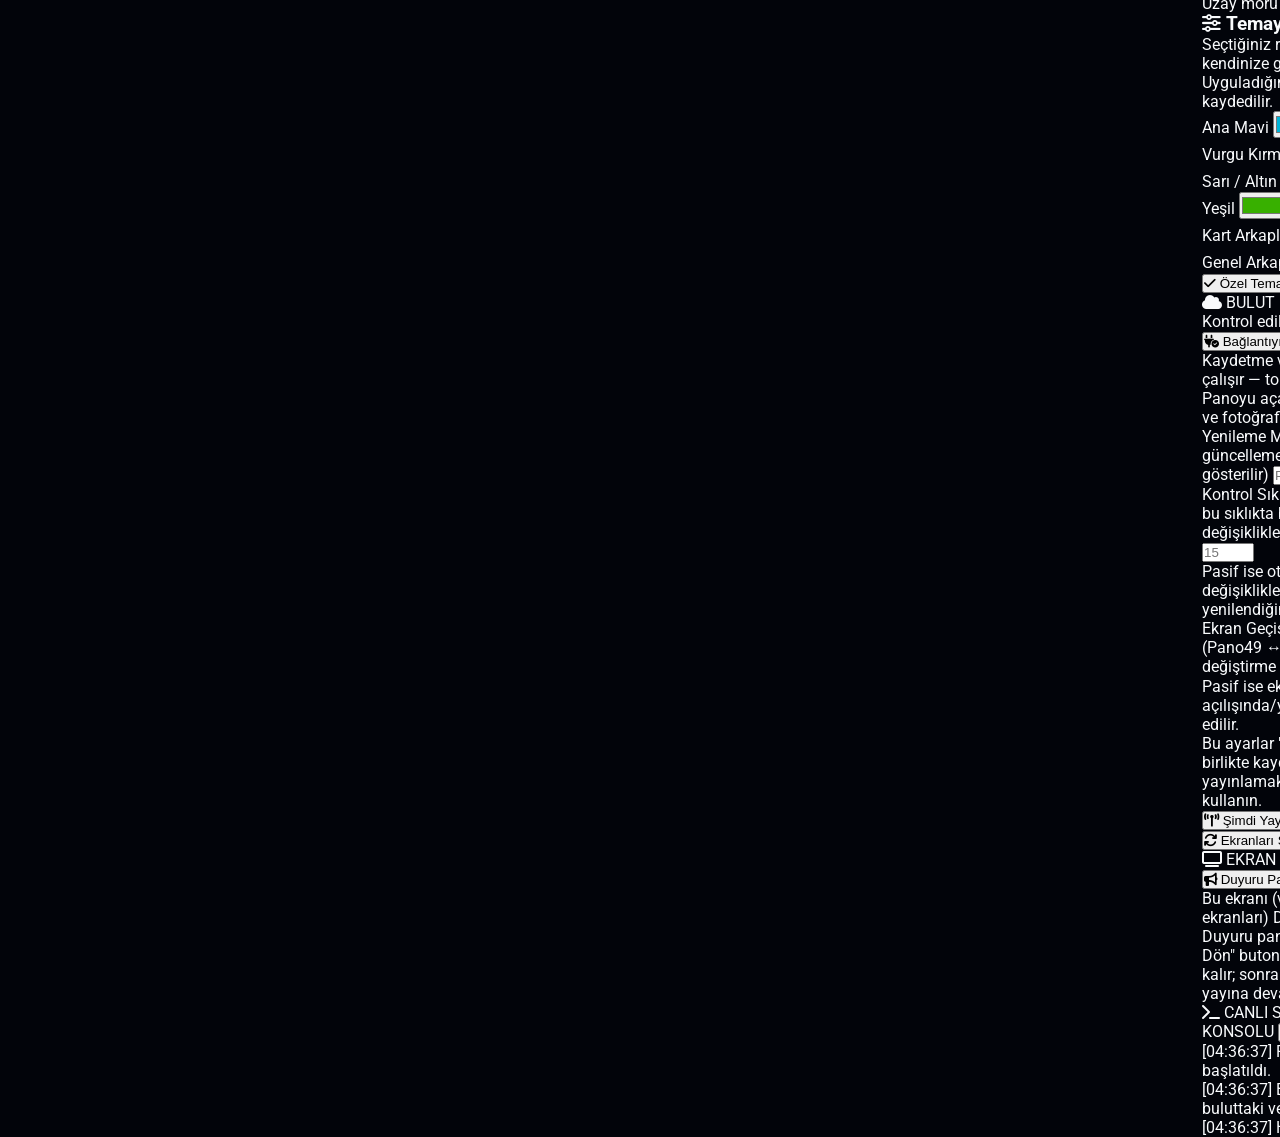
==== commit 0597b7b5: "Add files via upload" ====
--- a/pano49.html
+++ b/pano49.html
@@ -39,6 +39,7 @@
     </script>
 
     <link rel="stylesheet" href="style.css">
+    <script src="shift.js"></script>
 </head>
 <body class="theme-standard">
 
@@ -76,6 +77,7 @@
                 </div>
                 <div id="brand-name-block">
                     <div class="brand-name" id="display-school-name">2071 MELİKŞAH İLKOKULU</div>
+                    <div class="shift-badge" id="shift-badge" style="display:none"></div>
                     <div class="brand-sub" id="display-brand-sub">Yönetici Paneli için Tıklayın veya 'A' Tuşuna Basın</div>
                 </div>
             </div>
@@ -333,9 +335,21 @@
         <div class="flex flex-1 gap-6 overflow-hidden">
             <!-- Sol Menü / Sidebar -->
             <div class="w-64 bg-slate-900 border border-slate-800 rounded-xl p-4 flex flex-col overflow-hidden">
+                <!-- İkili öğretimde: hangi öğretimin (sabah/öğle) zil-ders-nöbet verisi düzenleniyor -->
+                <div id="shift-edit-switcher" class="hidden mb-3 p-2.5 rounded-xl bg-slate-950 border border-yellow-500/30">
+                    <div class="text-[10px] font-bold text-yellow-400 mb-1.5 uppercase tracking-wider"><i class="fa-solid fa-repeat"></i> Düzenlenen Öğretim</div>
+                    <div class="flex gap-1.5">
+                        <button type="button" id="shift-edit-btn-morning" onclick="shiftAdminSwitch('morning')"></button>
+                        <button type="button" id="shift-edit-btn-afternoon" onclick="shiftAdminSwitch('afternoon')"></button>
+                    </div>
+                    <div id="shift-edit-info" class="text-[9px] text-slate-500 mt-1.5 leading-snug"></div>
+                </div>
                 <div class="space-y-1.5 overflow-y-auto flex-1 pr-1" id="cms-sidebar-links">
                     <button class="w-full text-left px-4 py-3 bg-cyan-600 text-white font-bold rounded-lg text-sm flex items-center gap-3 transition" onclick="switchTab('tab-dashboard', this)">
                         <i class="fa-solid fa-chart-line w-5"></i> Kontrol Paneli Özet
+                    </button>
+                    <button class="w-full text-left px-4 py-3 text-slate-400 hover:bg-slate-800 hover:text-white rounded-lg text-sm flex items-center gap-3 transition" onclick="switchTab('tab-shift', this)">
+                        <i class="fa-solid fa-sun w-5"></i> Öğretim Düzeni
                     </button>
                     <button class="w-full text-left px-4 py-3 text-slate-400 hover:bg-slate-800 hover:text-white rounded-lg text-sm flex items-center gap-3 transition" onclick="switchTab('tab-general', this)">
                         <i class="fa-solid fa-school w-5"></i> Kimlik & Güvenlik
@@ -454,6 +468,12 @@
                 </div>
 
                 <!-- TAB 1: GENEL VE GÜVENLİK -->
+                <!-- Öğretim Düzeni (Normal / İkili) -->
+                <div class="tab-content hidden space-y-5" id="tab-shift">
+                    <h2 class="text-lg font-bold text-cyan-400 flex items-center gap-2 border-b border-slate-800 pb-2"><i class="fa-solid fa-sun"></i> Öğretim Düzeni</h2>
+                    <div id="shift-tab-body" class="space-y-5"></div>
+                </div>
+
                 <div class="tab-content hidden space-y-6" id="tab-general">
                     <h2 class="text-lg font-bold text-cyan-400 flex items-center gap-2 border-b border-slate-800 pb-2"><i class="fa-solid fa-school"></i> Okul Tanıtım & Kimlik Verileri</h2>
                     <div class="grid grid-cols-2 gap-6">
@@ -491,50 +511,6 @@
                             <div class="pt-4 border-t border-slate-800 flex gap-2">
                                 <button class="px-3 py-1.5 bg-red-500/10 hover:bg-red-500/25 text-red-400 rounded-lg text-xs font-bold" onclick="resetPanoToDefaults()">Sistemi Fabrika Ayarlarına Döndür</button>
                             </div>
-                        </div>
-                    </div>
-
-                    <div class="bg-slate-950 border border-slate-800 rounded-xl p-5 space-y-4" id="dual-card">
-                        <h3 class="text-white font-bold flex items-center gap-2"><i class="fa-solid fa-sun-plant-wilt text-amber-400"></i> Öğretim Düzeni (Normal / İkili Öğretim)</h3>
-                        <div class="flex flex-wrap items-end gap-3">
-                            <div>
-                                <label class="text-xs text-slate-400 block mb-1">Okul düzeni</label>
-                                <select id="dual-enabled" onchange="dualToggle()" class="bg-slate-900 border border-slate-800 rounded-lg p-2.5 text-white text-sm">
-                                    <option value="normal">Normal (tekli) öğretim</option>
-                                    <option value="dual">İkili öğretim (sabah / öğle)</option>
-                                </select>
-                            </div>
-                            <button class="px-4 py-2.5 bg-cyan-700 hover:bg-cyan-600 text-white font-bold rounded-lg text-xs" onclick="dualSaveSettings()"><i class="fa-solid fa-floppy-disk"></i> Düzeni Kaydet</button>
-                        </div>
-                        <div id="dual-options" class="hidden space-y-4">
-                            <div class="grid md:grid-cols-2 gap-4">
-                                <div>
-                                    <label class="text-xs text-slate-400 block mb-1">Öğle öğretimine geçiş saati</label>
-                                    <input type="time" id="dual-switch-time" value="12:30" class="bg-slate-900 border border-slate-800 rounded-lg p-2.5 text-white text-sm">
-                                </div>
-                                <div>
-                                    <label class="text-xs text-slate-400 block mb-1">Panoda gösterilecek vardiya</label>
-                                    <select id="dual-mode" class="bg-slate-900 border border-slate-800 rounded-lg p-2.5 text-white text-sm">
-                                        <option value="auto">Otomatik (saate göre)</option>
-                                        <option value="morning">Hep Sabah</option>
-                                        <option value="afternoon">Hep Öğle</option>
-                                    </select>
-                                </div>
-                            </div>
-                            <div>
-                                <label class="text-xs text-slate-400 block mb-1">Hangi vardiyayı düzenliyorsunuz?</label>
-                                <div class="flex flex-wrap items-center gap-2">
-                                    <button id="dual-edit-morning" onclick="dualSetEditShift('morning')">Sabah Öğretimi</button>
-                                    <button id="dual-edit-afternoon" onclick="dualSetEditShift('afternoon')">Öğle Öğretimi</button>
-                                    <span id="dual-edit-now" class="text-xs text-amber-400 font-bold"></span>
-                                </div>
-                                <p class="text-[10px] text-slate-500 mt-2">Vardiyaya özel alanlar: ders programı, zil saatleri, nöbetçi öğretmenler (haftalık/aylık), öğretmen listesi, doğum günleri ve Ayın Enleri. Diğer her şey (logo, duyurular, özlü söz, tema...) ortaktır. İlk geçişte diğer vardiya mevcut verinin kopyasıyla başlar.</p>
-                            </div>
-                            <div class="grid md:grid-cols-2 gap-4">
-                                <div><div class="text-xs text-cyan-400 font-bold mb-1">Sabah sınıfları</div><div id="dual-classes-morning" class="grid grid-cols-4 gap-1"></div></div>
-                                <div><div class="text-xs text-amber-400 font-bold mb-1">Öğle sınıfları</div><div id="dual-classes-afternoon" class="grid grid-cols-4 gap-1"></div></div>
-                            </div>
-                            <p class="text-[10px] text-slate-500">Sınıf seçmezseniz o vardiyada tüm sınıflar gösterilir. Seçim, ders programı kartında yalnızca seçili sınıfları listeler.</p>
                         </div>
                     </div>
 
--- a/style.css
+++ b/style.css
@@ -0,0 +1,1560 @@
+        :root {
+            --bg-dark: #02040a;
+            --card-bg: #070b13;
+            --card-border: #111b2d;
+            --neon-blue: #00b4d8;
+            --neon-red: #d90429;
+            --neon-yellow: #ffb703;
+            --neon-green: #38b000;
+            --neon-purple: #9d4edd;
+            --text-main: #f8fafc;
+            --text-muted: #94a3b8;
+            --title-gradient-start: #6b1111;
+            --title-gradient-end: #300a0a;
+        }
+
+        .theme-cyberpunk {
+            --neon-blue: #ff007f;
+            --neon-red: #39ff14;
+            --neon-yellow: #f5ed12;
+            --title-gradient-start: #11001c;
+            --title-gradient-end: #2d004d;
+        }
+
+        .theme-emerald {
+            --neon-blue: #06d6a0;
+            --neon-red: #118ab2;
+            --neon-yellow: #ffd166;
+            --title-gradient-start: #064e3b;
+            --title-gradient-end: #022c22;
+        }
+
+        .theme-purple {
+            --neon-blue: #a855f7;
+            --neon-red: #ec4899;
+            --neon-yellow: #eab308;
+            --title-gradient-start: #3b0764;
+            --title-gradient-end: #1e1b4b;
+        }
+
+        /* ===== AÇIK / KOYU MOD (dark & light mode, orthogonal to renk temaları) ===== */
+        .mode-light {
+            --bg-dark: #eef1f6;
+            --card-bg: #ffffff;
+            --card-border: #d7dee8;
+            --text-main: #182430;
+            --text-muted: #5b6b80;
+        }
+
+        .mode-light .dashboard-container {
+            background: radial-gradient(circle at top, #ffffff 0%, #eef1f6 100%);
+        }
+
+        .mode-light .school-brand {
+            background: linear-gradient(135deg, #ffffff 0%, #eef1f6 100%);
+        }
+
+        .mode-light .brand-name {
+            color: #182430;
+            text-shadow: none;
+        }
+
+        .mode-light .card-header {
+            color: #fff;
+        }
+
+        .mode-light .b-name {
+            text-shadow: none;
+        }
+
+        * {
+            box-sizing: border-box;
+            margin: 0;
+            padding: 0;
+        }
+
+        body {
+            font-family: 'Roboto', sans-serif;
+            background-color: var(--bg-dark);
+            color: var(--text-main);
+            height: 100vh;
+            width: 100vw;
+            overflow: hidden;
+            display: flex;
+            justify-content: center;
+            align-items: center;
+            padding: 10px;
+            transition: all 0.5s ease;
+        }
+
+        .dashboard-container {
+            width: 100%;
+            height: 100%;
+            max-width: 1920px;
+            max-height: 1080px;
+            background: radial-gradient(circle at top, #091122 0%, #02040a 100%);
+            border: 2px solid var(--card-border);
+            border-radius: 12px;
+            display: grid;
+            grid-template-columns: repeat(96, 1fr);
+            grid-template-rows: repeat(64, 1fr);
+            gap: var(--pano-gap, 8px);
+            padding: var(--pano-padding, 8px);
+            position: relative;
+        }
+
+        /* Modüller artık serbest ızgara (24x16) üzerinde konumlanır; konum/ebat
+           bilgisi panoInitLayout() tarafından her modüle satır içi stil olarak uygulanır. */
+        .pano-module {
+            min-width: 0;
+            min-height: 0;
+            position: relative;
+        }
+
+        /* ===== YERLEŞİM DÜZENLEYİCİ (SÜRÜKLE / BOYUTLANDIR) ===== */
+        .pano-edit-mode .dashboard-container {
+            background-image:
+                repeating-linear-gradient(to right, rgba(0, 180, 216, 0.10) 0, rgba(0, 180, 216, 0.10) 1px, transparent 1px, transparent calc(100% / 96)),
+                repeating-linear-gradient(to bottom, rgba(0, 180, 216, 0.10) 0, rgba(0, 180, 216, 0.10) 1px, transparent 1px, transparent calc(100% / 64));
+        }
+
+        .pano-edit-mode .pano-module {
+            outline: 2px dashed rgba(0, 180, 216, 0.55);
+            outline-offset: -2px;
+            cursor: grab;
+            user-select: none;
+        }
+
+        .pano-edit-mode .pano-module * {
+            pointer-events: none;
+        }
+
+        .pano-edit-mode .pano-module .pano-resize-handle {
+            pointer-events: auto;
+        }
+
+        .pano-edit-mode .pano-module.pano-dragging {
+            cursor: grabbing;
+            outline-color: var(--neon-yellow, #ffb703);
+            z-index: 500;
+            opacity: 0.9;
+        }
+
+        .pano-edit-mode .pano-module.pano-selected {
+            outline: 2px solid var(--neon-yellow, #ffb703);
+            outline-offset: -2px;
+            z-index: 400;
+        }
+
+        .pano-module-label {
+            display: none;
+            position: absolute;
+            top: 2px;
+            left: 2px;
+            background: rgba(0, 180, 216, 0.9);
+            color: #02040a;
+            font-size: 10px;
+            font-weight: 700;
+            padding: 2px 6px;
+            border-radius: 4px;
+            z-index: 600;
+            pointer-events: none;
+            font-family: 'Rajdhani', sans-serif;
+            letter-spacing: 0.5px;
+        }
+
+        .pano-edit-mode .pano-module-label {
+            display: block;
+        }
+
+        .pano-resize-handle {
+            display: none;
+            position: absolute;
+            right: 2px;
+            bottom: 2px;
+            width: 16px;
+            height: 16px;
+            background: var(--neon-yellow, #ffb703);
+            border: 2px solid #02040a;
+            border-radius: 4px;
+            cursor: nwse-resize;
+            z-index: 600;
+            pointer-events: auto;
+        }
+
+        .pano-edit-mode .pano-resize-handle {
+            display: block;
+        }
+
+        .pano-edit-toolbar {
+            position: fixed;
+            left: 50%;
+            bottom: 18px;
+            transform: translateX(-50%);
+            z-index: 99999;
+            display: none;
+            align-items: center;
+            gap: 10px;
+            background: #0b1220;
+            border: 1px solid #1d3557;
+            box-shadow: 0 8px 30px rgba(0,0,0,0.5);
+            border-radius: 14px;
+            padding: 10px 16px;
+            font-family: 'Rajdhani', sans-serif;
+        }
+
+        .pano-edit-toolbar.active {
+            display: flex;
+        }
+
+        .pano-edit-toolbar .pet-title {
+            color: #94a3b8;
+            font-size: 12px;
+            font-weight: 600;
+            padding-right: 6px;
+            border-right: 1px solid #1d3557;
+            margin-right: 4px;
+        }
+
+        .pano-edit-toolbar button {
+            font-family: 'Rajdhani', sans-serif;
+            font-weight: 700;
+            font-size: 13px;
+            letter-spacing: 0.3px;
+            padding: 8px 14px;
+            border-radius: 9px;
+            border: none;
+            cursor: pointer;
+            color: #fff;
+            display: flex;
+            align-items: center;
+            gap: 6px;
+        }
+
+        .pano-edit-toolbar .pet-btn-primary { background: #00b4d8; }
+        .pano-edit-toolbar .pet-btn-primary:hover { background: #0096b8; }
+        .pano-edit-toolbar .pet-btn-secondary { background: #1d3557; color: #cbd5e1; }
+        .pano-edit-toolbar .pet-btn-secondary:hover { background: #274873; }
+        .pano-edit-toolbar .pet-btn-danger { background: #d90429; }
+        .pano-edit-toolbar .pet-btn-danger:hover { background: #b8021f; }
+
+        .pano-edit-panel {
+            position: fixed;
+            top: 16px;
+            right: 16px;
+            z-index: 99999;
+            display: none;
+            width: 230px;
+            background: #0b1220;
+            border: 1px solid #1d3557;
+            box-shadow: 0 8px 30px rgba(0,0,0,0.5);
+            border-radius: 14px;
+            padding: 14px;
+            font-family: 'Rajdhani', sans-serif;
+            color: #e2e8f0;
+        }
+
+        .pano-edit-panel.active {
+            display: block;
+        }
+
+        .pano-edit-panel h4 {
+            font-size: 14px;
+            font-weight: 700;
+            margin-bottom: 10px;
+            color: #ffb703;
+            cursor: move;
+            user-select: none;
+            display: flex;
+            align-items: center;
+            gap: 6px;
+            padding-bottom: 8px;
+            border-bottom: 1px dashed #1d3557;
+        }
+
+        .pano-edit-panel.pano-panel-dragging {
+            opacity: 0.85;
+        }
+
+        .pano-edit-panel label {
+            display: block;
+            font-size: 11px;
+            color: #94a3b8;
+            margin-top: 8px;
+            margin-bottom: 3px;
+            text-transform: uppercase;
+        }
+
+        .pano-edit-panel input[type="number"], .pano-edit-panel input[type="range"] {
+            width: 100%;
+            background: #02040a;
+            border: 1px solid #1d3557;
+            border-radius: 6px;
+            color: #fff;
+            padding: 5px 8px;
+            font-family: 'Roboto', sans-serif;
+            font-size: 13px;
+        }
+
+        .pano-edit-panel .pep-value {
+            font-size: 11px;
+            color: #00b4d8;
+            font-weight: 700;
+        }
+
+        .header-bar {
+            display: flex;
+            align-items: stretch;
+            width: 100%;
+            height: 100%;
+            min-height: 0;
+        }
+
+        .school-brand {
+            width: 100%;
+            background: var(--brand-bg, linear-gradient(135deg, #09101f 0%, #0d1b35 100%));
+            border: var(--brand-border-width, 2px) var(--brand-border-style, solid) var(--brand-border-color, var(--neon-blue));
+            box-shadow: var(--brand-shadow, 0 0 15px rgba(0, 180, 216, 0.2));
+            border-radius: 10px;
+            display: flex;
+            align-items: stretch;
+            padding: 8px 15px;
+            cursor: pointer;
+            transition: all 0.3s ease;
+            position: relative;
+        }
+
+        .school-brand:hover {
+            box-shadow: var(--brand-shadow-hover, 0 0 25px rgba(0, 180, 216, 0.4));
+        }
+
+        /* Efekt ön ayarları: JS tarafından ilgili sınıf ekleniyor/çıkarılıyor */
+        .school-brand.brand-fx-glass {
+            backdrop-filter: blur(12px);
+            -webkit-backdrop-filter: blur(12px);
+        }
+
+        .brand-zone {
+            display: flex;
+            align-items: center;
+            gap: 12px;
+            min-width: 0;
+        }
+
+        .brand-zone-left {
+            flex: 0 1 auto;
+            justify-content: flex-start;
+        }
+
+        .brand-zone-center {
+            flex: 1 1 auto;
+            justify-content: center;
+        }
+
+        .brand-zone-right {
+            flex: 0 1 auto;
+            justify-content: flex-end;
+        }
+
+        #brand-name-block {
+            min-width: 0;
+        }
+
+        #brand-name-block .brand-name {
+            white-space: nowrap;
+            overflow: hidden;
+            text-overflow: ellipsis;
+        }
+
+        .brand-logo {
+            width: 54px;
+            height: 54px;
+            flex-shrink: 0;
+            background: gold;
+            border-radius: 50%;
+            display: flex;
+            align-items: center;
+            justify-content: center;
+            font-size: 26px;
+            font-weight: bold;
+            color: #02040a;
+            border: 2px solid #fff;
+            font-family: 'Rajdhani', sans-serif;
+            box-shadow: 0 0 10px rgba(255, 215, 0, 0.5);
+            overflow: hidden;
+        }
+
+        /* Gerçek bir logo görseli yüklendiğinde altın renkli arka planı kaldırıyoruz.
+           Aksi halde şeffaf (transparent) PNG logoların boşlukları altın renge boyanmış
+           gibi görünüyordu ("logonun rengi bozuldu" sorunu buradan kaynaklanıyordu). */
+        .brand-logo.has-image {
+            background: #0d1424;
+            box-shadow: none;
+        }
+
+        .brand-logo img {
+            width: 100%;
+            height: 100%;
+            object-fit: contain;
+            border-radius: 50%;
+        }
+
+        .brand-name {
+            font-family: 'Rajdhani', sans-serif;
+            font-size: 24px;
+            font-weight: 700;
+            color: #fff;
+            letter-spacing: 1px;
+            text-shadow: 0 0 8px rgba(255, 255, 255, 0.2);
+            transition: font-size 0.2s ease;
+        }
+
+        .brand-sub {
+            font-size: 10px;
+            color: var(--text-muted);
+        }
+
+        .dashboard-card {
+            background: transparent;
+            border: 1px solid var(--card-border);
+            border-radius: 10px;
+            overflow: hidden;
+            display: flex;
+            flex-direction: column;
+            position: relative;
+            box-shadow: 0 4px 12px rgba(0, 0, 0, 0.3);
+        }
+
+        /* MODÜL SAYDAMLIĞI: kartın arka planı, gerçek bir alt katman (::after) olarak
+           ayrı render edilir ve SADECE bu katmanın opaklığı değişir — böylece "Modül
+           Saydamlığı" düşürüldüğünde metin/başlık/görsel gibi içerik ASLA solmaz, sadece
+           arka plan görünürlüğü azalır (tarayıcının normal "opacity" davranışının aksine,
+           ki o TÜM alt öğeleri birlikte soldurur). --pano-module-bg JS tarafından
+           ayarlanmazsa (varsayılan görünüm) otomatik olarak temanın --card-bg rengine düşer. */
+        .dashboard-card::after {
+            content: '';
+            position: absolute;
+            inset: 0;
+            z-index: 0;
+            pointer-events: none;
+            background: var(--pano-module-bg, var(--card-bg));
+            opacity: var(--pano-module-opacity, 1);
+        }
+
+        .dashboard-card > * {
+            position: relative;
+            z-index: 1;
+        }
+
+        .card-header {
+            background: linear-gradient(to right, var(--title-gradient-start), var(--title-gradient-end));
+            border-bottom: 2px solid var(--neon-red);
+            color: #fff;
+            padding: 6px 10px;
+            text-align: center;
+            font-family: 'Rajdhani', sans-serif;
+            font-weight: 700;
+            font-size: 15px;
+            letter-spacing: 0.8px;
+            text-transform: uppercase;
+            display: flex;
+            align-items: center;
+            justify-content: center;
+            flex-wrap: wrap;
+            gap: 4px;
+        }
+
+        .card-body {
+            padding: 10px;
+            flex-grow: 1;
+            display: flex;
+            flex-direction: column;
+            justify-content: center;
+            min-height: 0;
+        }
+
+        .birthday-slider {
+            text-align: center;
+            animation: slideUp 0.6s ease;
+        }
+
+        .b-class {
+            font-size: 16px;
+            color: var(--neon-blue);
+            font-weight: 700;
+            margin-bottom: 3px;
+        }
+
+        .b-name {
+            font-size: 19px;
+            color: var(--neon-yellow);
+            font-weight: bold;
+            text-shadow: 0 0 8px rgba(255, 183, 3, 0.4);
+        }
+
+        .b-count {
+            font-size: 10px;
+            color: var(--text-muted);
+            margin-top: 5px;
+        }
+
+        .schedule-grid {
+            display: grid;
+            grid-template-columns: repeat(var(--sch-columns, 4), 1fr);
+            gap: var(--sch-gap, 6px);
+            flex-grow: 1;
+        }
+
+        .class-schedule-box {
+            background: var(--sch-box-bg, rgba(17, 27, 45, 0.4));
+            border: 1px solid var(--sch-box-border, var(--card-border));
+            border-radius: var(--sch-box-radius, 6px);
+            padding: 6px;
+            display: grid;
+            grid-template-rows: auto 1fr;
+            grid-template-columns: 100%;
+            row-gap: 4px;
+            transition: all 0.3s ease;
+        }
+
+        .class-schedule-box.active {
+            border-color: var(--sch-active-border, var(--neon-blue));
+            background: var(--sch-active-bg, rgba(0, 180, 216, 0.05));
+            box-shadow: 0 0 10px var(--sch-active-border, rgba(0, 180, 216, 0.1));
+        }
+
+        /* Sınıf adı ve ders adı, üst üste iki ayrı hücrede (grid row) yer alır;
+           her hücre kendi dikey (justify-content) ve yatay (align-items/text-align)
+           hizalamasını bağımsız olarak taşır. */
+        .class-name-wrap,
+        .class-lesson-wrap {
+            grid-column: 1;
+            width: 100%;
+            min-height: 0;
+            display: flex;
+            flex-direction: column;
+        }
+
+        .class-name-wrap {
+            grid-row: 1;
+            justify-content: var(--sch-name-justify, flex-start);
+        }
+
+        .class-lesson-wrap {
+            grid-row: 2;
+            justify-content: var(--sch-lesson-justify, flex-end);
+        }
+
+        .class-name-badge {
+            background: var(--sch-name-bg, #09101f);
+            color: var(--sch-name-color, #7dd3fc);
+            padding: 2px 8px;
+            border-radius: 4px;
+            font-weight: var(--sch-name-weight, 700);
+            font-size: var(--sch-name-size, 12px);
+            text-align: var(--sch-name-align, center);
+            border: 1px solid rgba(0, 180, 216, 0.3);
+            width: 100%;
+        }
+
+        .class-lesson-name {
+            font-size: var(--sch-lesson-size, 12px);
+            font-weight: var(--sch-lesson-weight, 700);
+            color: var(--sch-lesson-color, #fff);
+            font-family: var(--sch-lesson-font, inherit);
+            text-align: var(--sch-lesson-align, center);
+            width: 100%;
+            margin-top: 4px;
+        }
+
+        .class-lesson-name.recess {
+            color: var(--sch-recess-color, var(--neon-green));
+        }
+
+        .media-slider {
+            flex-grow: 1;
+            position: relative;
+            border-radius: 10px;
+            overflow: hidden;
+            border: 1px solid var(--card-border);
+        }
+
+        .media-img {
+            width: 100%;
+            height: 100%;
+            object-fit: cover;
+            transition: opacity 0.5s ease;
+        }
+
+        .media-caption {
+            position: absolute;
+            bottom: 0;
+            left: 0;
+            right: 0;
+            background: rgba(2, 4, 10, 0.85);
+            padding: 8px 12px;
+            text-align: center;
+            font-size: 12px;
+            color: #cbd5e1;
+            border-top: 1.5px solid var(--neon-blue);
+        }
+
+        .duty-container {
+            /* Konum/ebat artık panoInitLayout() tarafından dinamik olarak uygulanır. */
+        }
+
+        .duty-grid {
+            display: grid;
+            grid-template-columns: repeat(auto-fit, minmax(140px, 1fr));
+            gap: 10px;
+        }
+
+        .duty-card-box {
+            background: rgba(9, 16, 31, 0.5);
+            border: 1px solid var(--card-border);
+            border-radius: 6px;
+            padding: 6px 12px;
+            display: flex;
+            align-items: center;
+            gap: 12px;
+        }
+
+        .duty-avatar-box {
+            width: 44px;
+            height: 44px;
+            border-radius: 50%;
+            border: 2px solid var(--neon-blue);
+            display: flex;
+            align-items: center;
+            justify-content: center;
+            background: #111b2d;
+            overflow: hidden;
+            flex-shrink: 0;
+        }
+
+        .duty-info-box {
+            flex-grow: 1;
+            display: flex;
+            flex-direction: column;
+            gap: 2px;
+        }
+
+        .duty-title {
+            font-size: 10px;
+            font-weight: bold;
+            text-transform: uppercase;
+            letter-spacing: 0.5px;
+        }
+
+        .duty-name-pill {
+            background: #e2e8f0;
+            color: #02040a;
+            padding: 2px 8px;
+            border-radius: 12px;
+            font-size: 11px;
+            font-weight: bold;
+            text-align: center;
+            box-shadow: 0 2px 4px rgba(0,0,0,0.2);
+        }
+
+        /* =========================================
+           DİNAMİK NÖBET MODÜLÜ — ŞEKİL / ŞABLON / VURGU
+           renderActiveDuties() appConfig.dutyStyle'a göre
+           bu sınıfları duty-card-box / duty-avatar-box /
+           duty-name-pill öğelerine ekler.
+        ========================================= */
+        .duty-card-box.duty-shape-square { border-radius: 3px; }
+        .duty-card-box.duty-shape-rounded { border-radius: 10px; }
+        .duty-card-box.duty-shape-oval { border-radius: 999px; padding-left: 16px; padding-right: 16px; }
+        .duty-card-box.duty-shape-card {
+            border-radius: 12px;
+            flex-direction: column;
+            align-items: center;
+            text-align: center;
+            padding: 12px 8px;
+            gap: 8px;
+        }
+        .duty-card-box.duty-shape-card .duty-info-box { align-items: center; }
+
+        .duty-avatar-box.duty-shape-square { border-radius: 6px; }
+        .duty-avatar-box.duty-shape-oval { border-radius: 999px; }
+        .duty-avatar-box.duty-shape-card { border-radius: 14px; width: 52px; height: 52px; }
+
+        .duty-name-pill.duty-shape-square { border-radius: 4px; }
+        .duty-name-pill.duty-shape-oval { border-radius: 999px; }
+        .duty-name-pill.duty-shape-card { border-radius: 8px; width: 100%; }
+
+        /* Aktif nöbetçi hücresi vurgu şekilleri (renk/opaklık JS tarafından inline stil ile uygulanır) */
+        .duty-card-box.duty-active.duty-highlight-border {
+            border-width: 2px;
+            box-shadow: 0 0 0 1px var(--duty-highlight-color, var(--neon-blue)) inset;
+        }
+        .duty-card-box.duty-active.duty-highlight-glow {
+            box-shadow: 0 0 14px 1px var(--duty-highlight-color, var(--neon-blue));
+        }
+        .duty-card-box.duty-active.duty-highlight-left-bar {
+            border-left: 4px solid var(--duty-highlight-color, var(--neon-blue));
+        }
+        .duty-card-box.duty-active.duty-highlight-underline {
+            border-bottom: 3px solid var(--duty-highlight-color, var(--neon-blue));
+        }
+        .duty-card-box.duty-empty {
+            opacity: 0.55;
+        }
+
+        /* Yönetim panelindeki nöbet yeri satırı (sürükle-bırak sıralama) */
+        .dutypos-row {
+            display: flex;
+            align-items: center;
+            gap: 8px;
+            background: rgba(15, 23, 42, 0.6);
+            border: 1px solid #1e293b;
+            border-radius: 8px;
+            padding: 6px 8px;
+        }
+        .dutypos-row.dragging { opacity: 0.4; }
+        .dutypos-row .dutypos-drag-handle { cursor: grab; color: #475569; }
+        .dutypos-row .dutypos-drag-handle:active { cursor: grabbing; }
+
+        /* Öğretmen kadrosu (roster) sürükle-bırak sıralama */
+        .roster-row { cursor: default; transition: opacity 0.15s, border-color 0.15s; }
+        .roster-row.dragging { opacity: 0.4; }
+        .roster-row .roster-drag-handle { cursor: grab; color: #475569; flex-shrink: 0; }
+        .roster-row .roster-drag-handle:active { cursor: grabbing; }
+        .roster-row.drag-over-top { border-top: 2px solid var(--neon-blue); }
+        .roster-row.drag-over-bottom { border-bottom: 2px solid var(--neon-blue); }
+        .dutypos-row.drag-over-top { border-top: 2px solid var(--neon-blue); }
+        .dutypos-row.drag-over-bottom { border-bottom: 2px solid var(--neon-blue); }
+
+        /* =========================================
+           NÖBETÇİ KARTI GENİŞLETİLMİŞ ANİMASYON VE EFEKT SİNIFLARI
+        ========================================= */
+        @keyframes dutyFadeIn {
+            from { opacity: 0; transform: translateY(8px); }
+            to   { opacity: 1; transform: translateY(0); }
+        }
+        @keyframes dutySlideUp {
+            from { opacity: 0; transform: translateY(20px); }
+            to   { opacity: 1; transform: translateY(0); }
+        }
+        @keyframes dutyZoomIn {
+            from { opacity: 0; transform: scale(0.88); }
+            to   { opacity: 1; transform: scale(1); }
+        }
+        @keyframes dutyPulseGlow {
+            0%, 100% { box-shadow: 0 0 6px 1px var(--duty-highlight-color, var(--neon-blue)); }
+            50%       { box-shadow: 0 0 18px 4px var(--duty-highlight-color, var(--neon-blue)); }
+        }
+        @keyframes dutyShimmer {
+            0%   { background-position: -200% center; }
+            100% { background-position:  200% center; }
+        }
+        .duty-anim-fade-in   { animation: dutyFadeIn   var(--duty-anim-dur, 0.5s) ease both; }
+        .duty-anim-slide-up  { animation: dutySlideUp  var(--duty-anim-dur, 0.5s) ease both; }
+        .duty-anim-zoom-in   { animation: dutyZoomIn   var(--duty-anim-dur, 0.5s) ease both; }
+        .duty-anim-pulse-glow{ animation: dutyPulseGlow var(--duty-anim-dur, 2s) ease-in-out infinite; }
+        .duty-anim-shimmer {
+            background: linear-gradient(90deg, transparent 25%, rgba(255,255,255,0.08) 50%, transparent 75%);
+            background-size: 200% 100%;
+            animation: dutyShimmer var(--duty-anim-dur, 2s) linear infinite;
+        }
+        /* Hover efektleri */
+        .duty-hover-lift:hover   { transform: translateY(-3px); box-shadow: 0 6px 20px rgba(0,0,0,0.4); }
+        .duty-hover-glow:hover   { box-shadow: 0 0 16px 2px var(--duty-highlight-color, var(--neon-blue)); }
+        .duty-hover-scale:hover  { transform: scale(1.04); }
+        .duty-card-box           { transition: transform var(--duty-transition, 0.4s), box-shadow var(--duty-transition, 0.4s); }
+
+        /* Arka plan desenleri */
+        .duty-bg-pattern-dots {
+            background-image: radial-gradient(circle, rgba(255,255,255,0.07) 1px, transparent 1px);
+            background-size: 12px 12px;
+        }
+        .duty-bg-pattern-lines {
+            background-image: repeating-linear-gradient(0deg, rgba(255,255,255,0.04) 0px, rgba(255,255,255,0.04) 1px, transparent 1px, transparent 10px);
+        }
+        .duty-bg-pattern-grid {
+            background-image:
+                repeating-linear-gradient(0deg, rgba(255,255,255,0.04) 0px, rgba(255,255,255,0.04) 1px, transparent 1px, transparent 16px),
+                repeating-linear-gradient(90deg, rgba(255,255,255,0.04) 0px, rgba(255,255,255,0.04) 1px, transparent 1px, transparent 16px);
+        }
+
+        /* Ayarlar ikonu listesi satırı */
+        .ds-icon-row {
+            display: flex; align-items: center; gap: 6px;
+            background: rgba(15,23,42,0.7); border: 1px solid #1e293b;
+            border-radius: 8px; padding: 6px 8px; font-size: 11px;
+        }
+        .ds-icon-row .ds-icon-preview { font-size: 14px; color: #94a3b8; width: 20px; text-align: center; }
+        .ds-icon-row .ds-icon-label   { flex: 1; color: #cbd5e1; }
+        .ds-icon-row .ds-icon-remove  { color: #f87171; cursor: pointer; font-size: 10px; padding: 2px 6px; border-radius: 4px; background: rgba(248,113,113,0.1); border: 1px solid rgba(248,113,113,0.2); }
+        .ds-icon-row .ds-icon-remove:hover { background: rgba(248,113,113,0.25); }
+
+        .clock-box {
+            background: radial-gradient(circle, #0e1726 0%, #02040a 100%);
+            border: 1px solid var(--neon-blue);
+            text-align: center;
+            padding: 8px;
+            box-shadow: 0 0 12px rgba(0, 180, 216, 0.2);
+            display: grid;
+            grid-template-rows: 1fr 1fr 1fr;
+            grid-template-columns: 100%;
+        }
+
+        /* Tarih, Saat ve Geri Sayım üst üste üç ayrı hücrede (grid row) yer
+           alır; her hücre kendi dikey (justify-content) hizalamasını
+           bağımsız olarak taşır. */
+        .clk-date-wrap,
+        .clk-time-wrap,
+        .clk-cd-wrap {
+            width: 100%;
+            min-height: 0;
+            display: flex;
+            flex-direction: column;
+        }
+
+        .clk-date-wrap { grid-row: 1; justify-content: var(--clk-date-justify, center); }
+        .clk-time-wrap { grid-row: 2; justify-content: var(--clk-time-justify, center); }
+        .clk-cd-wrap   { grid-row: 3; justify-content: var(--clk-cd-justify, center); }
+
+        .digital-clock {
+            font-family: var(--clk-time-font, 'Rajdhani', sans-serif);
+            font-size: var(--clk-time-size, 32px);
+            color: var(--clk-time-color, var(--neon-blue));
+            font-weight: var(--clk-time-weight, 700);
+            text-shadow: 0 0 8px rgba(0, 180, 216, 0.4);
+            line-height: 1.1;
+            text-align: var(--clk-time-align, center);
+        }
+
+        .digital-date {
+            font-size: var(--clk-date-size, 11px);
+            color: var(--clk-date-color, var(--text-muted));
+            text-transform: uppercase;
+            margin-bottom: 4px;
+            font-family: var(--clk-date-font, inherit);
+            font-weight: var(--clk-date-weight, 400);
+            text-align: var(--clk-date-align, center);
+        }
+
+        .bell-countdown {
+            margin-top: 6px;
+            font-size: var(--clk-cd-size, 12px);
+            color: var(--clk-cd-color, var(--neon-yellow));
+            font-weight: var(--clk-cd-weight, 500);
+            font-family: var(--clk-cd-font, inherit);
+            text-align: var(--clk-cd-align, center);
+        }
+
+        .lesson-schedule-table {
+            width: 100%;
+            border-collapse: collapse;
+            font-size: 11px;
+        }
+
+        .lesson-schedule-table th {
+            background-color: var(--bell-header-bg, rgba(17, 27, 45, 0.5));
+            color: var(--bell-header-color, var(--text-muted));
+            font-weight: var(--bell-header-weight, 600);
+            font-size: var(--bell-header-fs, 11px);
+            padding-top: 3px;
+            padding-bottom: 3px;
+            padding-left: var(--bell-col-gap, 4px);
+            padding-right: var(--bell-col-gap, 4px);
+            text-transform: uppercase;
+            transition: background-color .25s ease, color .25s ease;
+        }
+
+        .lesson-schedule-table td {
+            padding-top: var(--bell-row-gap, 4px);
+            padding-bottom: var(--bell-row-gap, 4px);
+            padding-left: var(--bell-col-gap, 4px);
+            padding-right: var(--bell-col-gap, 4px);
+            text-align: center;
+            border-bottom: 1px solid rgba(255, 255, 255, 0.02);
+            color: #cbd5e1;
+            transition: background-color .25s ease, color .25s ease, box-shadow .25s ease, padding .2s ease;
+        }
+
+        .lesson-schedule-table tr.active-row {
+            background-color: var(--bell-active-bg, rgba(255, 183, 3, 0.12));
+            color: var(--bell-active-color, var(--neon-yellow));
+            font-weight: bold;
+        }
+
+        .lesson-schedule-table tr.active-row td {
+            padding-top: var(--bell-active-row-gap, var(--bell-row-gap, 4px));
+            padding-bottom: var(--bell-active-row-gap, var(--bell-row-gap, 4px));
+            font-size: var(--bell-active-font-size, inherit);
+            border-top: 1px solid var(--bell-active-color, var(--neon-yellow));
+            border-bottom: 1px solid var(--bell-active-color, var(--neon-yellow));
+            color: var(--bell-active-color, var(--neon-yellow));
+        }
+
+        /* Aktif ders satırı - efekt seçenekleri (Admin > Zil Saatleri > Görünüm Ayarları) */
+        .lesson-schedule-table tr.active-row.effect-glow td {
+            box-shadow: inset 0 0 10px -1px var(--bell-active-color, var(--neon-yellow));
+        }
+
+        .lesson-schedule-table tr.active-row.effect-border td {
+            border-top-width: 2px;
+            border-bottom-width: 2px;
+        }
+
+        .lesson-schedule-table tr.active-row.effect-pulse {
+            animation: bellActiveRowPulse 1.4s ease-in-out infinite;
+        }
+
+        /* Vurgu Efekti: Düz Renk (Dolgu) — satır, seçilen vurgu rengiyle tamamen (opak) doldurulur */
+        .lesson-schedule-table tr.active-row.effect-solid {
+            background-color: var(--bell-active-color, var(--neon-yellow));
+        }
+
+        .lesson-schedule-table tr.active-row.effect-solid td {
+            background-color: var(--bell-active-color, var(--neon-yellow));
+            color: var(--bell-active-text-solid, #0f172a);
+            border-top-color: var(--bell-active-color, var(--neon-yellow));
+            border-bottom-color: var(--bell-active-color, var(--neon-yellow));
+        }
+
+        @keyframes bellActiveRowPulse {
+            0%, 100% { opacity: 1; }
+            50% { opacity: .55; }
+        }
+
+        /* Teneffüs ayırıcı satırları — hangi derslerin arasında olduğunu net gösteren ayırıcı + farklı arka plan */
+        .lesson-schedule-table tr.recess-row td {
+            padding-top: var(--bell-recess-row-gap, max(2px, calc(var(--bell-row-gap, 4px) * 0.6)));
+            padding-bottom: var(--bell-recess-row-gap, max(2px, calc(var(--bell-row-gap, 4px) * 0.6)));
+            padding-left: var(--bell-col-gap, 4px);
+            padding-right: var(--bell-col-gap, 4px);
+            text-align: center;
+            background: rgba(255, 183, 3, 0.045);
+            border-top: 1px dashed rgba(255, 183, 3, 0.3);
+            border-bottom: 1px dashed rgba(255, 183, 3, 0.3);
+            transition: background-color .25s ease, padding .2s ease;
+        }
+
+        /* Ayırıcı stili: Düz Çizgi */
+        .lesson-schedule-table tr.recess-row.recess-style-line td {
+            border-top: 1px solid rgba(255, 183, 3, 0.35);
+            border-bottom: 1px solid rgba(255, 183, 3, 0.35);
+        }
+
+        /* Ayırıcı stili: Noktalı Çizgi */
+        .lesson-schedule-table tr.recess-row.recess-style-dotted td {
+            border-top: 1px dotted rgba(255, 183, 3, 0.55);
+            border-bottom: 1px dotted rgba(255, 183, 3, 0.55);
+        }
+
+        /* Çizgi/Noktalı modlarda satır boşken (teneffüs pasifken) daha ince/kompakt görünür */
+        .lesson-schedule-table tr.recess-row.recess-style-line:not(.active-recess) td,
+        .lesson-schedule-table tr.recess-row.recess-style-dotted:not(.active-recess) td {
+            padding-top: max(1px, calc(var(--bell-recess-row-gap, var(--bell-row-gap, 4px)) * 0.6));
+            padding-bottom: max(1px, calc(var(--bell-recess-row-gap, var(--bell-row-gap, 4px)) * 0.6));
+        }
+
+        .recess-label {
+            display: flex;
+            align-items: center;
+            justify-content: center;
+            text-align: center;
+            gap: 6px;
+            font-size: var(--bell-recess-font-size, 9px);
+            color: var(--text-muted);
+            text-transform: uppercase;
+            letter-spacing: .3px;
+            white-space: nowrap;
+            overflow: hidden;
+        }
+
+        .recess-label i {
+            color: var(--neon-yellow);
+            font-size: var(--bell-recess-font-size, 9px);
+            flex-shrink: 0;
+        }
+
+        .recess-label-text {
+            overflow: hidden;
+            text-overflow: ellipsis;
+            text-align: center;
+        }
+
+        .recess-badge {
+            flex-shrink: 0;
+            font-weight: 700;
+            font-size: calc(var(--bell-recess-font-size, 9px) + 0.5px);
+            text-transform: none;
+            letter-spacing: 0;
+            text-align: center;
+        }
+
+        .lesson-schedule-table tr.recess-row.active-recess td {
+            background: var(--bell-active-recess-bg, rgba(34, 197, 94, 0.14));
+            border-top: 1px solid var(--bell-active-recess-color, #22c55e);
+            border-bottom: 1px solid var(--bell-active-recess-color, #22c55e);
+            padding-top: var(--bell-active-recess-row-gap, var(--bell-recess-row-gap, 3px));
+            padding-bottom: var(--bell-active-recess-row-gap, var(--bell-recess-row-gap, 3px));
+        }
+
+        .lesson-schedule-table tr.recess-row.active-recess .recess-label {
+            color: var(--bell-active-recess-color, #22c55e);
+            font-weight: 700;
+            text-transform: none;
+            font-size: var(--bell-active-recess-font-size, calc(var(--bell-recess-font-size, 9px) + 1.5px));
+        }
+
+        .lesson-schedule-table tr.recess-row.active-recess .recess-label i {
+            color: var(--bell-active-recess-color, #22c55e);
+            font-size: var(--bell-active-recess-font-size, calc(var(--bell-recess-font-size, 9px) + 1.5px));
+        }
+
+        .lesson-schedule-table tr.recess-row.active-recess .recess-badge {
+            color: var(--bell-active-recess-color, #22c55e);
+            font-size: var(--bell-active-recess-font-size, calc(var(--bell-recess-font-size, 9px) + 1.5px));
+        }
+
+        /* Aktif teneffüs satırı - efekt seçenekleri (Admin > Zil Saatleri > Görünüm Ayarları) */
+        .lesson-schedule-table tr.recess-row.active-recess.effect-glow td {
+            box-shadow: inset 0 0 10px -1px var(--bell-active-recess-color, #22c55e);
+        }
+
+        .lesson-schedule-table tr.recess-row.active-recess.effect-border td {
+            border-top-width: 2px;
+            border-bottom-width: 2px;
+        }
+
+        .lesson-schedule-table tr.recess-row.active-recess.effect-pulse {
+            animation: bellActiveRowPulse 1.4s ease-in-out infinite;
+        }
+
+        /* Vurgu Efekti: Düz Renk (Dolgu) — teneffüs satırı seçilen renkle tamamen (opak) doldurulur */
+        .lesson-schedule-table tr.recess-row.active-recess.effect-solid td {
+            background-color: var(--bell-active-recess-color, #22c55e);
+            border-top-color: var(--bell-active-recess-color, #22c55e);
+            border-bottom-color: var(--bell-active-recess-color, #22c55e);
+        }
+
+        .lesson-schedule-table tr.recess-row.active-recess.effect-solid .recess-label,
+        .lesson-schedule-table tr.recess-row.active-recess.effect-solid .recess-label i,
+        .lesson-schedule-table tr.recess-row.active-recess.effect-solid .recess-badge {
+            color: var(--bell-active-recess-text-solid, #0f172a);
+        }
+
+        .announcements-box {
+            /* Konum/ebat artık panoInitLayout() tarafından dinamik olarak uygulanır. */
+        }
+
+        /* ==========================================================================
+           KAYAN YAZI (MARQUEE) MODÜLÜ
+           Sürekli/kesintisiz kayan bir bant elde etmek için içerik iki kez art arda
+           basılır (.marquee-seg x2) ve track, translateX(0) -> translateX(-50%)
+           arasında animasyonla kaydırılır; ikinci kopyanın başladığı an ilk kopyanın
+           bittiği ana denk geldiği için göz, dikişsiz/kesintisiz bir döngü görür.
+           Süre (animation-duration), gerçek segment genişliğine ve seçilen "hız"a
+           göre JS tarafından (renderMarqueeWidget) anlık hesaplanır.
+           ========================================================================== */
+        .marquee-box .card-body {
+            padding: 0;
+            overflow: hidden;
+        }
+
+        .marquee-viewport {
+            width: 100%;
+            height: 100%;
+            overflow: hidden;
+            display: flex;
+            align-items: center;
+            position: relative;
+            white-space: nowrap;
+        }
+
+        .marquee-viewport.marquee-paused-hover:hover .marquee-track {
+            animation-play-state: paused;
+        }
+
+        .marquee-track {
+            display: inline-flex;
+            align-items: center;
+            white-space: nowrap;
+            will-change: transform;
+            animation-name: marqueeScroll;
+            animation-timing-function: linear;
+            animation-iteration-count: infinite;
+            color: var(--text-main, #f1f5f9);
+        }
+
+        .marquee-seg {
+            display: inline-flex;
+            align-items: center;
+            white-space: nowrap;
+            flex-shrink: 0;
+        }
+
+        .marquee-item {
+            display: inline-flex;
+            align-items: center;
+            gap: 6px;
+            white-space: nowrap;
+        }
+
+        .marquee-item i { font-size: 0.85em; }
+
+        .marquee-sep {
+            display: inline-flex;
+            align-items: center;
+            justify-content: center;
+            opacity: 0.55;
+            flex-shrink: 0;
+            margin: 0 22px;
+            font-size: 0.75em;
+        }
+
+        .marquee-glow-text {
+            text-shadow: 0 0 6px var(--marquee-glow-color, #00e5ff), 0 0 16px var(--marquee-glow-color, #00e5ff);
+        }
+
+        @keyframes marqueeScroll {
+            from { transform: translateX(0); }
+            to { transform: translateX(-50%); }
+        }
+
+        .ann-list {
+            display: flex;
+            flex-direction: column;
+            gap: 5px;
+            overflow: hidden;
+            height: 100%;
+        }
+
+        .ann-item {
+            font-size: 11px;
+            line-height: 1.25;
+            color: #cbd5e1;
+            display: flex;
+            align-items: flex-start;
+        }
+
+        .ann-item i {
+            color: var(--neon-red);
+            font-size: 7px;
+            margin-top: 3px;
+            margin-right: 6px;
+        }
+
+        .achievements-flex {
+            display: flex;
+            flex: 1;
+            width: 100%;
+            min-height: 0;
+            min-width: 0;
+            gap: 8px;
+        }
+
+        .achievements-flex.ach-layout-column {
+            flex-direction: column;
+        }
+
+        .achievements-flex.ach-layout-row {
+            flex-direction: row;
+        }
+
+        /* "Satır Başına Hücre Sayısı" belirlendiğinde: hücreler taşmadan, belirtilen
+           sayıda sütun halinde çok satırlı bir ızgarada gösterilir. */
+        .achievements-flex.ach-layout-grid {
+            display: grid;
+            grid-template-columns: repeat(var(--ach-cols, 3), 1fr);
+            grid-auto-rows: min-content;
+            align-content: start;
+            row-gap: 10px;
+        }
+
+        .achievements-flex.ach-layout-grid .achievement-slider {
+            flex: unset;
+            min-width: 0;
+        }
+
+        .achievement-slider {
+            display: flex;
+            align-items: center; /* hücre içi dikey (cross-axis) ortalama */
+            justify-content: center;
+            gap: 8px;
+            flex: 1 1 0;
+            min-width: 0;
+            min-height: 0;
+        }
+
+        .achievement-img {
+            width: 44px;
+            height: 44px;
+            border-radius: 6px;
+            object-fit: cover;
+            border: 1.5px solid var(--neon-blue);
+            flex-shrink: 0;
+            transition: opacity 0.4s ease, border-radius 0.25s ease, width 0.25s ease, height 0.25s ease;
+        }
+
+        .achievement-details {
+            min-width: 0;
+        }
+
+        .achievement-details h4 {
+            font-size: 13px;
+            color: #fff;
+            margin: 0 0 2px 0;
+            overflow-wrap: anywhere;
+        }
+
+        .achievement-details p {
+            font-size: 10px;
+            color: var(--neon-yellow);
+            margin: 0;
+            display: flex;
+            align-items: center;
+            gap: 4px;
+        }
+
+        /* AYIN ENLERİ — DİKKAT ÇEKME EFEKTLERİ (Hücre)
+           --ach-cell-fx-intensity: 0.5 (Hafif) - 1 (Normal) - 1.5 (Güçlü) - 2.2 (Çok Güçlü) çarpanı; JS tarafından ayarlanır. */
+        .achievement-slider.ach-cell-fx-glow {
+            border-radius: 10px;
+            box-shadow: 0 0 calc(14px * var(--ach-cell-fx-intensity, 1)) calc(-2px * var(--ach-cell-fx-intensity, 1)) var(--ach-cell-fx-color, #00b4d8);
+        }
+
+        .achievement-slider.ach-cell-fx-pulse {
+            border-radius: 10px;
+            animation: achCellPulseGlow 1.7s ease-in-out infinite;
+        }
+
+        .achievement-slider.ach-cell-fx-border {
+            border-radius: 10px;
+            border: calc(2px * var(--ach-cell-fx-intensity, 1)) solid var(--ach-cell-fx-color, #00b4d8);
+            animation: achCellBorderPulse 1.7s ease-in-out infinite;
+        }
+
+        .achievement-slider.ach-cell-fx-shine {
+            position: relative;
+            overflow: hidden;
+            border-radius: 10px;
+        }
+
+        .achievement-slider.ach-cell-fx-shine::after {
+            content: '';
+            position: absolute;
+            top: 0;
+            left: -60%;
+            width: calc(40% * var(--ach-cell-fx-intensity, 1));
+            height: 100%;
+            pointer-events: none;
+            opacity: min(var(--ach-cell-fx-intensity, 1), 1.4);
+            background: linear-gradient(120deg, transparent, rgba(255, 255, 255, 0.45), transparent);
+            transform: skewX(-20deg);
+            animation: achCellShineSweep 2.8s ease-in-out infinite;
+        }
+
+        @keyframes achCellPulseGlow {
+            0%, 100% { box-shadow: 0 0 calc(5px * var(--ach-cell-fx-intensity, 1)) calc(-2px * var(--ach-cell-fx-intensity, 1)) var(--ach-cell-fx-color, #00b4d8); }
+            50% { box-shadow: 0 0 calc(20px * var(--ach-cell-fx-intensity, 1)) calc(3px * var(--ach-cell-fx-intensity, 1)) var(--ach-cell-fx-color, #00b4d8); }
+        }
+
+        @keyframes achCellBorderPulse {
+            0%, 100% { box-shadow: 0 0 0 0 var(--ach-cell-fx-color, #00b4d8); }
+            50% { box-shadow: 0 0 calc(12px * var(--ach-cell-fx-intensity, 1)) calc(2px * var(--ach-cell-fx-intensity, 1)) var(--ach-cell-fx-color, #00b4d8); }
+        }
+
+        @keyframes achCellShineSweep {
+            0% { left: -60%; }
+            55%, 100% { left: 130%; }
+        }
+
+        /* AYIN ENLERİ — DİKKAT ÇEKME EFEKTLERİ (Görsel)
+           --ach-img-fx-intensity: aynı çarpan mantığı, sadece görsele uygulanır. */
+        .achievement-img.ach-img-fx-glow {
+            box-shadow: 0 0 calc(10px * var(--ach-img-fx-intensity, 1)) calc(1px * var(--ach-img-fx-intensity, 1)) var(--ach-img-fx-color, #00b4d8);
+        }
+
+        .achievement-img.ach-img-fx-pulse {
+            animation: achImgPulseGlow 1.6s ease-in-out infinite;
+        }
+
+        .achievement-img.ach-img-fx-border {
+            animation: achImgBorderPulse 1.6s ease-in-out infinite;
+        }
+
+        @keyframes achImgPulseGlow {
+            0%, 100% { box-shadow: 0 0 calc(4px * var(--ach-img-fx-intensity, 1)) calc(-1px * var(--ach-img-fx-intensity, 1)) var(--ach-img-fx-color, #00b4d8); }
+            50% { box-shadow: 0 0 calc(16px * var(--ach-img-fx-intensity, 1)) calc(3px * var(--ach-img-fx-intensity, 1)) var(--ach-img-fx-color, #00b4d8); }
+        }
+
+        @keyframes achImgBorderPulse {
+            0%, 100% { box-shadow: 0 0 0 calc(2px * var(--ach-img-fx-intensity, 1)) var(--ach-img-fx-color, #00b4d8); }
+            50% { box-shadow: 0 0 0 calc(5px * var(--ach-img-fx-intensity, 1)) var(--ach-img-fx-color, #00b4d8); }
+        }
+
+        /* GENEL MODÜL KARTI — DİKKAT ÇEKME EFEKTLERİ
+           (Yönetim Paneli > Modül Ayarları / her modülün "Kart Görünüm & Yayın Ayarları" bölümü)
+           Saat, Doğum Günleri ve diğer tüm modül kartlarında kullanılabilir.
+           --pano-fx-intensity: 0 (Kapalı) - 0.5 (Hafif) - 1 (Normal) - 1.5 (Güçlü) - 2.2 (Çok Güçlü) çarpanı; JS tarafından ayarlanır.
+           NOT: Bu efektler kasıtlı olarak box-shadow YERİNE filter:drop-shadow / outline kullanır.
+           Sebep: modül kartları (.dashboard-card) köşe yuvarlama + saydamlık katmanı için
+           "overflow: hidden" kullanıyor; box-shadow bir elemanın KENDİ üzerinde overflow:hidden
+           varsa tarayıcı tarafından görünmez şekilde kırpılıyor (klasik bir CSS tuzağı). filter
+           ve outline ise bu kırpmadan etkilenmediği için efekt her zaman görünür kalır. */
+        .pano-fx-glow {
+            filter: drop-shadow(0 0 calc(6px * var(--pano-fx-intensity, 1)) var(--pano-fx-color, #00b4d8))
+                    drop-shadow(0 0 calc(16px * var(--pano-fx-intensity, 1)) var(--pano-fx-color, #00b4d8));
+        }
+
+        .pano-fx-pulse {
+            animation: panoCardPulseGlow 1.8s ease-in-out infinite;
+        }
+
+        .pano-fx-border {
+            outline: calc(2px * var(--pano-fx-intensity, 1)) solid var(--pano-fx-color, #00b4d8);
+            outline-offset: -2px;
+            animation: panoCardBorderPulse 1.8s ease-in-out infinite;
+        }
+
+        .pano-fx-shine {
+            position: relative;
+            overflow: hidden;
+        }
+
+        .pano-fx-shine::before {
+            content: '';
+            position: absolute;
+            top: 0;
+            left: -70%;
+            width: calc(45% * var(--pano-fx-intensity, 1));
+            height: 100%;
+            pointer-events: none;
+            z-index: 5;
+            opacity: min(var(--pano-fx-intensity, 1), 1.4);
+            background: linear-gradient(120deg, transparent, rgba(255, 255, 255, 0.35), transparent);
+            transform: skewX(-20deg);
+            animation: panoCardShineSweep 3s ease-in-out infinite;
+        }
+
+        /* YENİ EFEKT: Neon — glow'un daha güçlü/canlı, hafif "nefes alan" iki katmanlı hali */
+        .pano-fx-neon {
+            animation: panoCardNeonCycle 2.6s ease-in-out infinite;
+        }
+
+        /* YENİ EFEKT: Titreşen Işık (Flicker) — eski neon tabela gibi düzensiz titreyen parıltı */
+        .pano-fx-flicker {
+            animation: panoCardFlicker 2.4s linear infinite;
+        }
+
+        /* YENİ EFEKT: Köşe Işıması (Corner) — sadece kartın köşelerinden süzülen ışık hissi */
+        .pano-fx-corner {
+            position: relative;
+        }
+
+        .pano-fx-corner::before {
+            content: '';
+            position: absolute;
+            inset: 0;
+            pointer-events: none;
+            z-index: 4;
+            border-radius: inherit;
+            background:
+                radial-gradient(circle at 0% 0%, var(--pano-fx-color, #00b4d8) 0%, transparent calc(28% * var(--pano-fx-intensity, 1))),
+                radial-gradient(circle at 100% 100%, var(--pano-fx-color, #00b4d8) 0%, transparent calc(28% * var(--pano-fx-intensity, 1)));
+            opacity: 0.5;
+            mix-blend-mode: screen;
+            animation: panoCardCornerPulse 2.2s ease-in-out infinite;
+        }
+
+        @keyframes panoCardPulseGlow {
+            0%, 100% { filter: drop-shadow(0 0 calc(2px * var(--pano-fx-intensity, 1)) var(--pano-fx-color, #00b4d8)); }
+            50% { filter: drop-shadow(0 0 calc(20px * var(--pano-fx-intensity, 1)) var(--pano-fx-color, #00b4d8)); }
+        }
+
+        @keyframes panoCardBorderPulse {
+            0%, 100% { outline-color: color-mix(in srgb, var(--pano-fx-color, #00b4d8) 25%, transparent); filter: drop-shadow(0 0 0 transparent); }
+            50% { outline-color: var(--pano-fx-color, #00b4d8); filter: drop-shadow(0 0 calc(9px * var(--pano-fx-intensity, 1)) var(--pano-fx-color, #00b4d8)); }
+        }
+
+        @keyframes panoCardShineSweep {
+            0% { left: -70%; }
+            55%, 100% { left: 130%; }
+        }
+
+        @keyframes panoCardNeonCycle {
+            0%, 100% {
+                filter: drop-shadow(0 0 calc(4px * var(--pano-fx-intensity, 1)) var(--pano-fx-color, #00b4d8))
+                        drop-shadow(0 0 calc(10px * var(--pano-fx-intensity, 1)) var(--pano-fx-color, #00b4d8))
+                        saturate(1);
+            }
+            50% {
+                filter: drop-shadow(0 0 calc(8px * var(--pano-fx-intensity, 1)) var(--pano-fx-color, #00b4d8))
+                        drop-shadow(0 0 calc(26px * var(--pano-fx-intensity, 1)) var(--pano-fx-color, #00b4d8))
+                        saturate(1.6);
+            }
+        }
+
+        @keyframes panoCardFlicker {
+            0%, 18%, 22%, 25%, 53%, 57%, 100% {
+                filter: drop-shadow(0 0 calc(13px * var(--pano-fx-intensity, 1)) var(--pano-fx-color, #00b4d8));
+            }
+            20%, 24%, 55% {
+                filter: drop-shadow(0 0 calc(2px * var(--pano-fx-intensity, 1)) var(--pano-fx-color, #00b4d8));
+            }
+        }
+
+        @keyframes panoCardCornerPulse {
+            0%, 100% { opacity: 0.3; }
+            50% { opacity: calc(0.55 * var(--pano-fx-intensity, 1)); }
+        }
+
+        /* Ayın Enleri alanları arasındaki ayırıcı (çizgi / ikon / desen) */
+        .achievement-separator {
+            flex-shrink: 0;
+            display: flex;
+            align-items: center;
+            justify-content: center;
+            color: rgba(0, 180, 216, 0.75);
+            font-size: 13px;
+        }
+
+        .ach-layout-row .achievement-separator {
+            width: 1px;
+            align-self: stretch;
+        }
+
+        .ach-layout-column .achievement-separator {
+            height: 1px;
+            width: 100%;
+        }
+
+        .achievement-separator.ach-sep-none {
+            display: none;
+        }
+
+        .ach-layout-row .achievement-separator.ach-sep-line {
+            background: linear-gradient(to bottom, transparent, rgba(0, 180, 216, 0.6), transparent);
+        }
+
+        .ach-layout-column .achievement-separator.ach-sep-line {
+            background: linear-gradient(to right, transparent, rgba(0, 180, 216, 0.6), transparent);
+        }
+
+        .ach-layout-row .achievement-separator.ach-sep-dots {
+            width: 2px;
+            background-image: repeating-linear-gradient(to bottom, rgba(0, 180, 216, 0.7) 0 3px, transparent 3px 8px);
+        }
+
+        .ach-layout-column .achievement-separator.ach-sep-dots {
+            height: 2px;
+            background-image: repeating-linear-gradient(to right, rgba(0, 180, 216, 0.7) 0 3px, transparent 3px 8px);
+        }
+
+        .achievement-separator.ach-sep-icon {
+            width: auto !important;
+            height: auto !important;
+            padding: 0 4px;
+        }
+
+        /* BELİRLİ GÜN & HAVA DURUMU — iki bağımsız alan (hücre) + aralarındaki ayırıcı.
+           "Ayın Enleri" kartındaki .achievements-flex / .achievement-separator düzeniyle
+           birebir aynı mantık: yerleşim (dikey/yatay) ve ayırıcı türü (çizgi/noktalı/simge/yok)
+           appConfig.specialDayWidget ayarlarına göre renderSpecialDayWeatherLayout() ile uygulanır. */
+        .specialday-flex {
+            display: flex;
+            flex: 1;
+            width: 100%;
+            min-height: 0;
+            min-width: 0;
+            gap: 6px;
+        }
+
+        .specialday-flex.sdw-layout-column {
+            flex-direction: column;
+            justify-content: space-around;
+        }
+
+        .specialday-flex.sdw-layout-row {
+            flex-direction: row;
+            align-items: center;
+        }
+
+        .sdw-area {
+            min-width: 0;
+            min-height: 0;
+        }
+
+        .specialday-flex.sdw-layout-row .sdw-area {
+            flex: 1 1 0;
+            min-width: 0;
+        }
+
+        .sdw-separator {
+            flex-shrink: 0;
+            display: flex;
+            align-items: center;
+            justify-content: center;
+            color: rgba(0, 180, 216, 0.75);
+            font-size: 12px;
+        }
+
+        .sdw-layout-row .sdw-separator {
+            width: 1px;
+            align-self: stretch;
+        }
+
+        .sdw-layout-column .sdw-separator {
+            height: 1px;
+            width: 100%;
+        }
+
+        .sdw-separator.sdw-sep-none {
+            display: none;
+        }
+
+        .sdw-layout-row .sdw-separator.sdw-sep-line {
+            background: linear-gradient(to bottom, transparent, rgba(0, 180, 216, 0.6), transparent);
+        }
+
+        .sdw-layout-column .sdw-separator.sdw-sep-line {
+            background: linear-gradient(to right, transparent, rgba(0, 180, 216, 0.6), transparent);
+        }
+
+        .sdw-layout-row .sdw-separator.sdw-sep-dots {
+            width: 2px;
+            background-image: repeating-linear-gradient(to bottom, rgba(0, 180, 216, 0.7) 0 3px, transparent 3px 8px);
+        }
+
+        .sdw-layout-column .sdw-separator.sdw-sep-dots {
+            height: 2px;
+            background-image: repeating-linear-gradient(to right, rgba(0, 180, 216, 0.7) 0 3px, transparent 3px 8px);
+        }
+
+        .sdw-separator.sdw-sep-icon {
+            width: auto !important;
+            height: auto !important;
+            padding: 0 4px;
+        }
+
+        @keyframes fadeIn {
+            from { opacity: 0; transform: translateY(8px); }
+            to { opacity: 1; transform: translateY(0); }
+        }
+
+        @keyframes slideUp {
+            from { opacity: 0; transform: translateY(10px); }
+            to { opacity: 1; transform: translateY(0); }
+        }
+
+
+/* ÖĞRETİM ROZETİ (İkili öğretim: pano başlığında aktif öğretimi gösterir) */
+.shift-badge {
+    display: inline-block;
+    margin-top: 3px;
+    padding: 1px 10px;
+    border-radius: 999px;
+    border: 1px solid currentColor;
+    font-family: 'Rajdhani', sans-serif;
+    font-weight: 700;
+    font-size: 12px;
+    letter-spacing: 0.08em;
+    white-space: nowrap;
+}
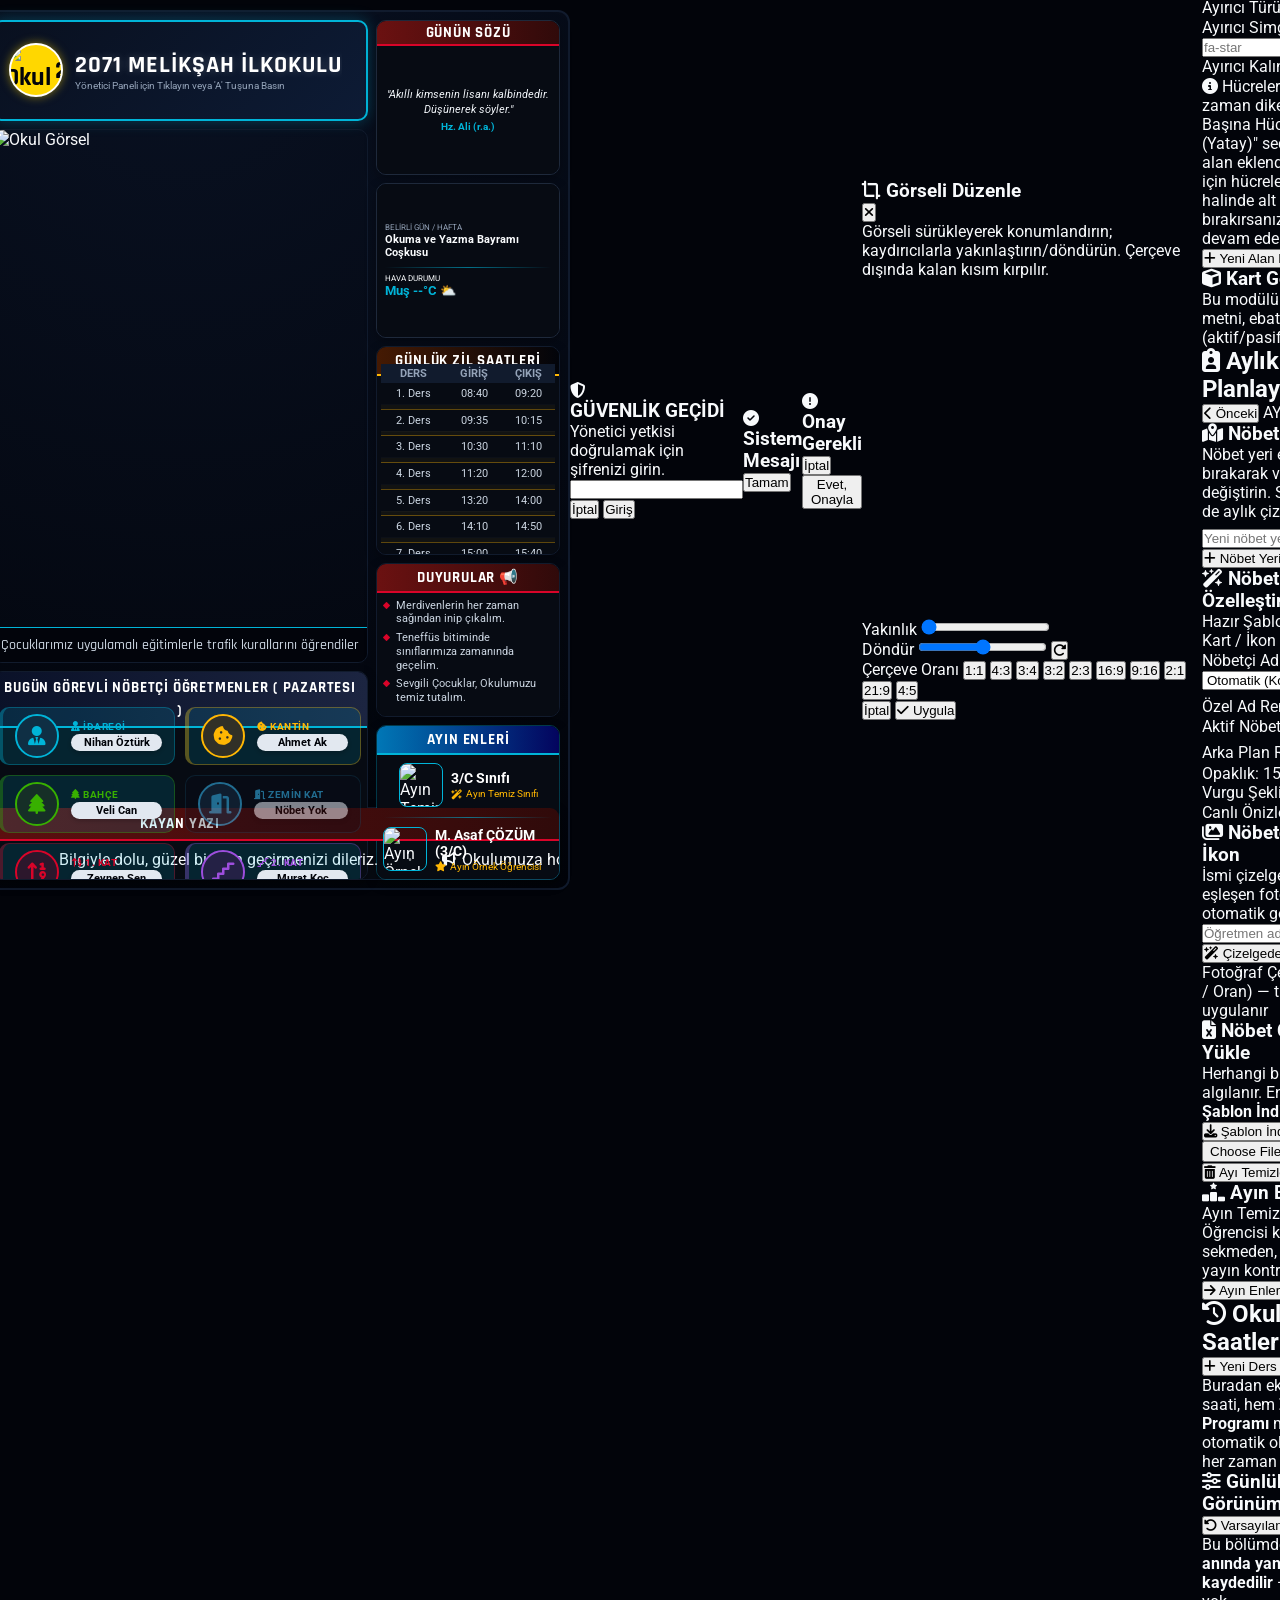
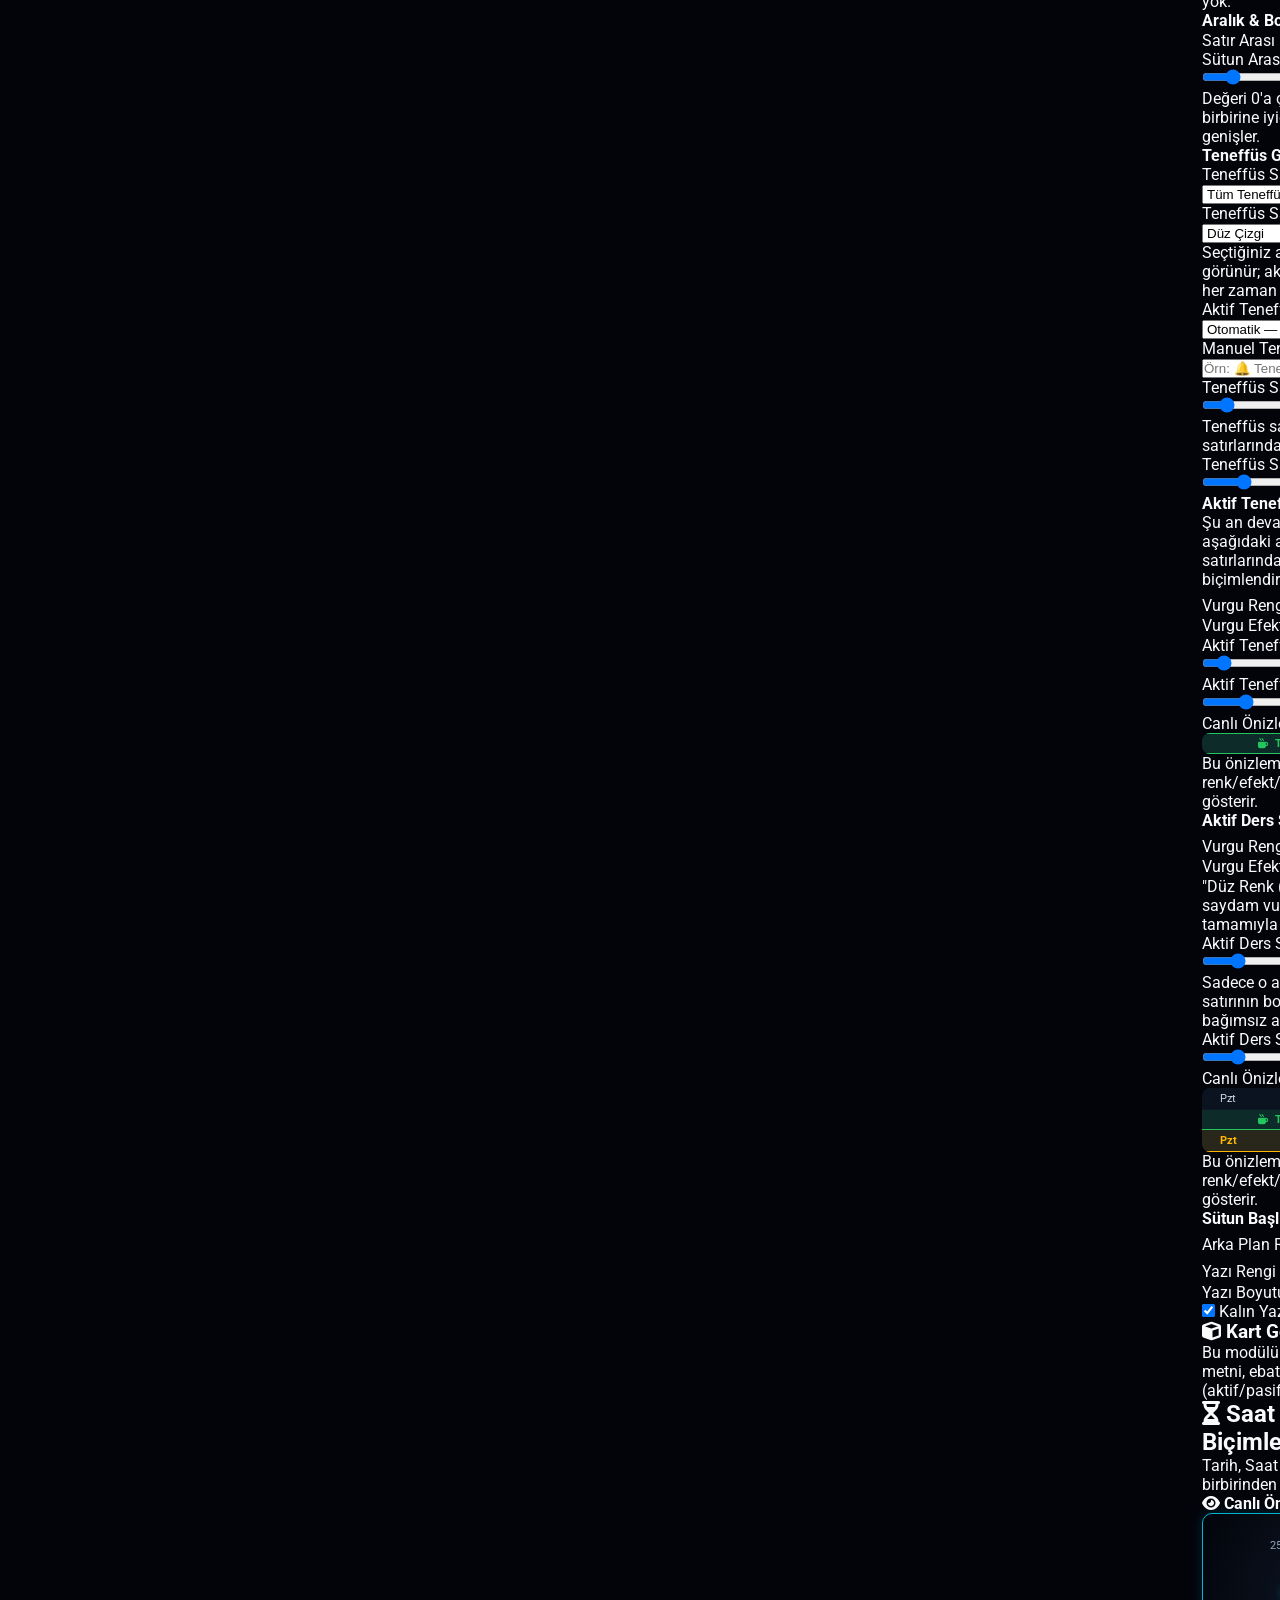
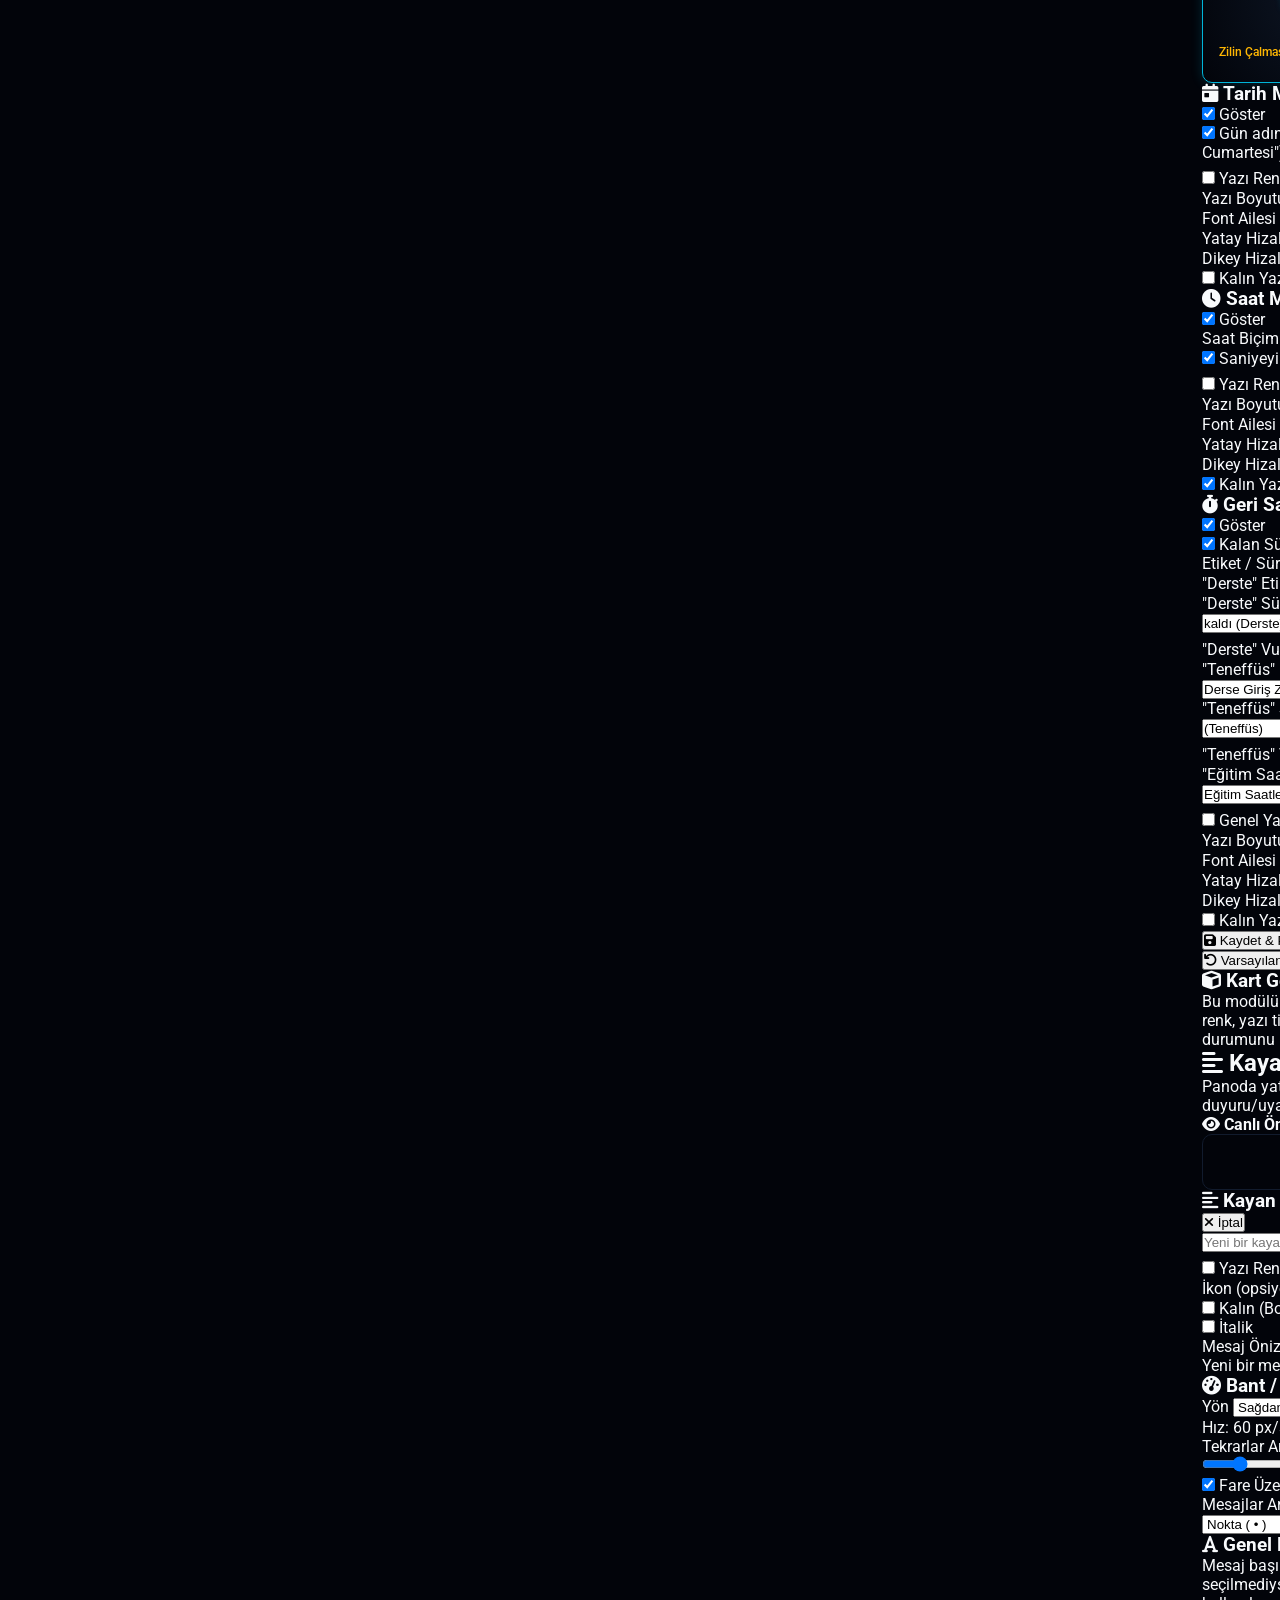
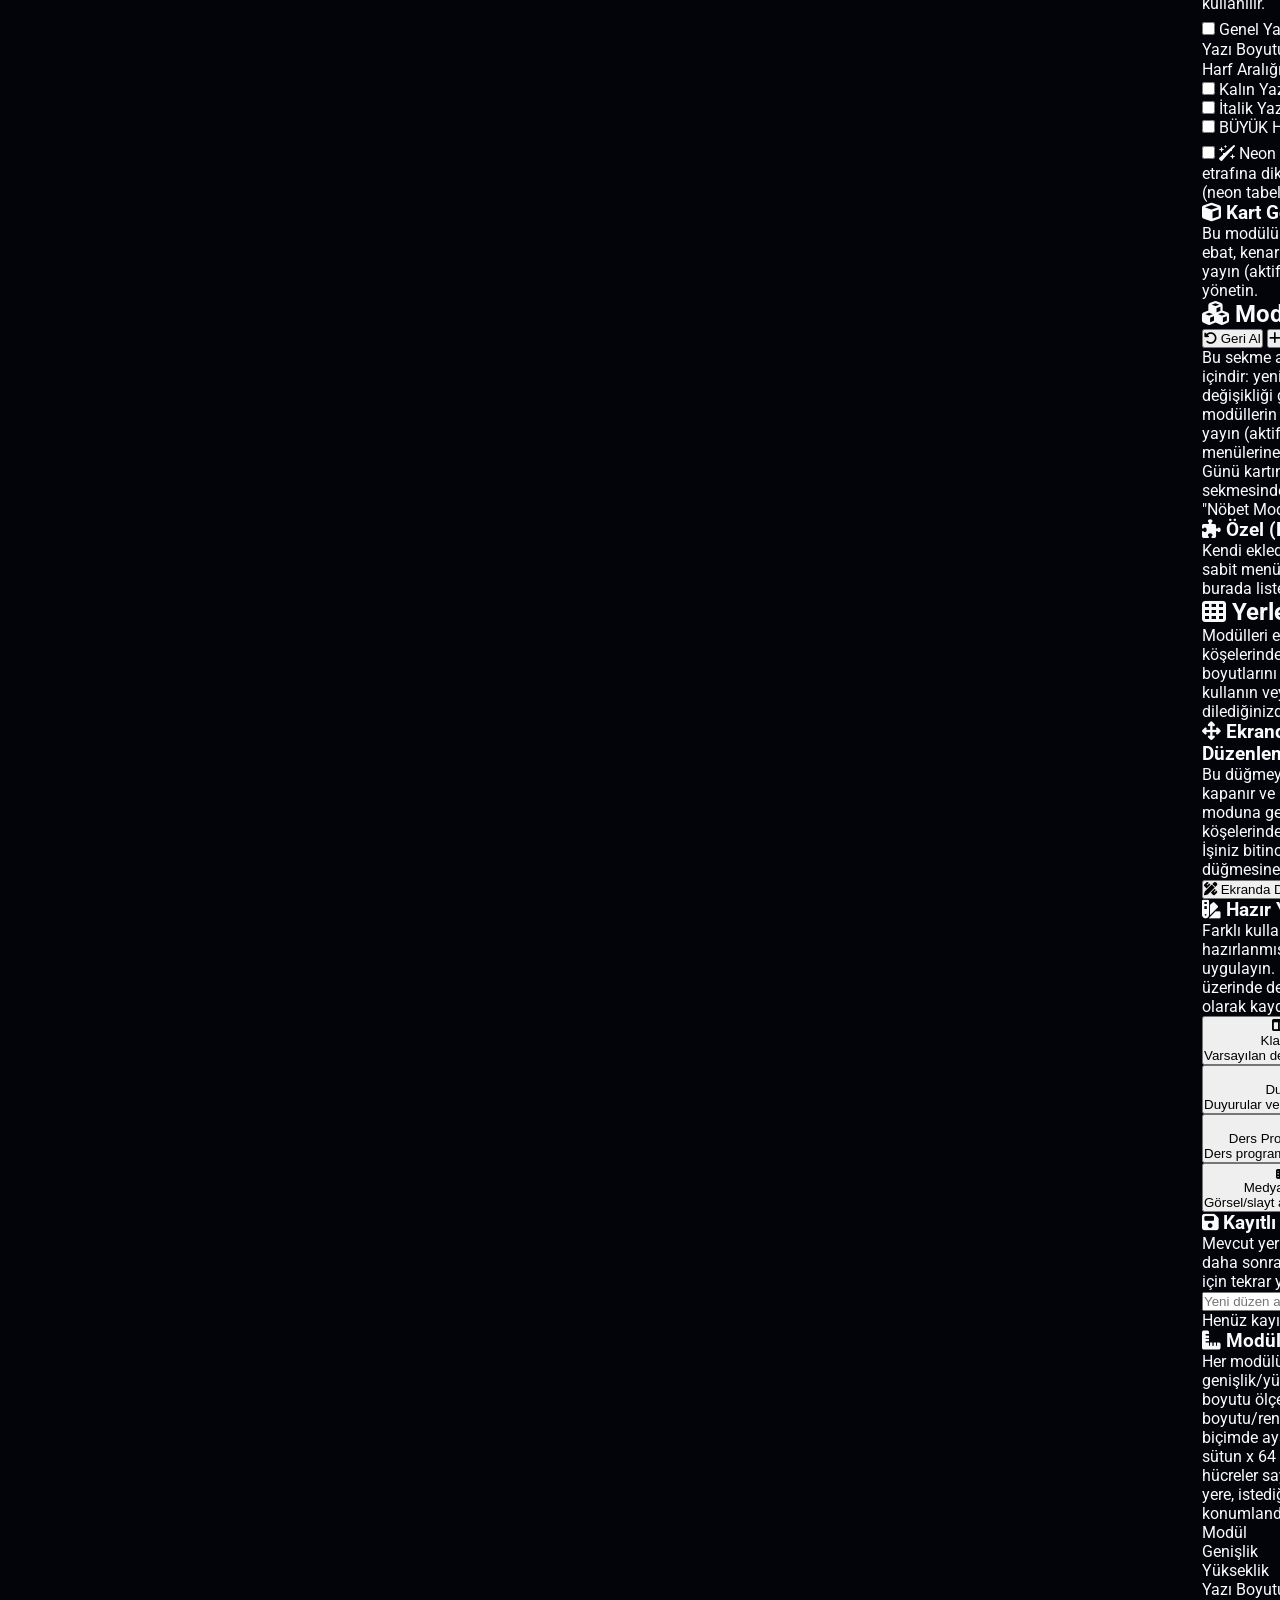
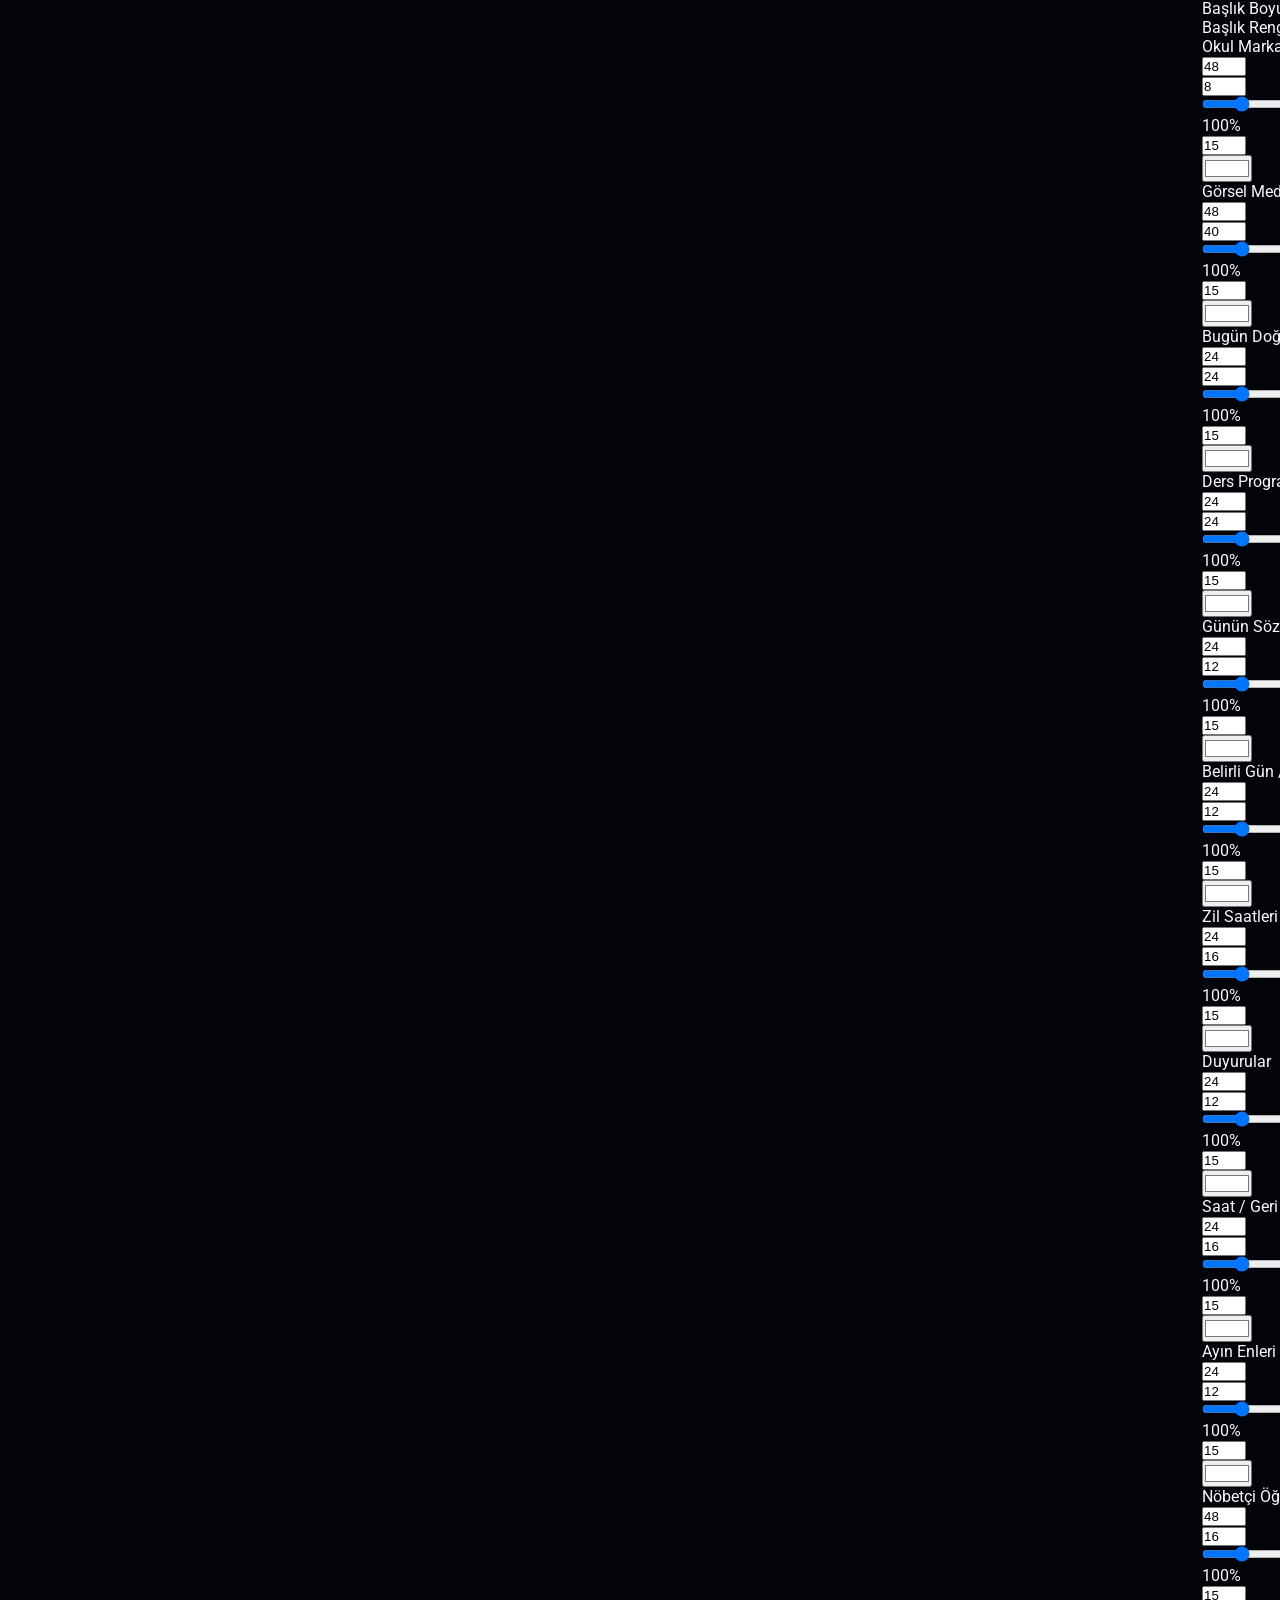
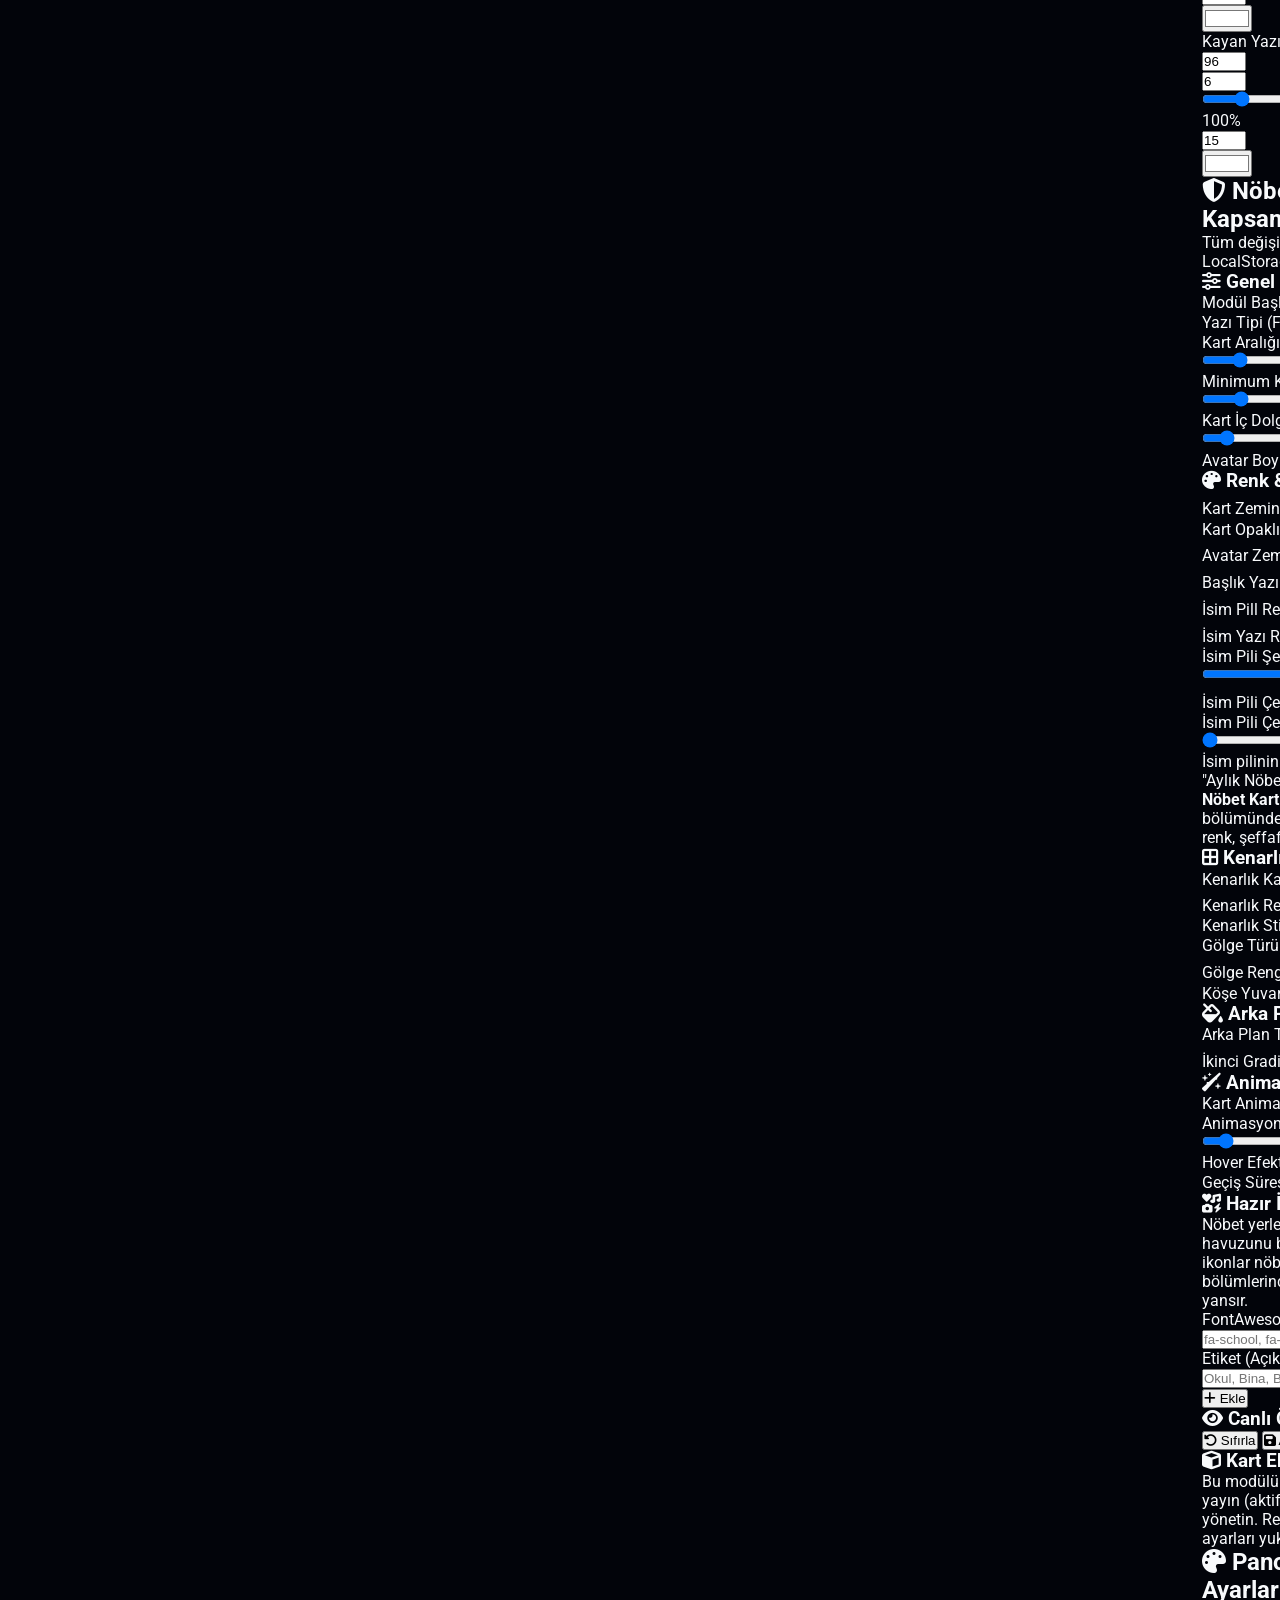
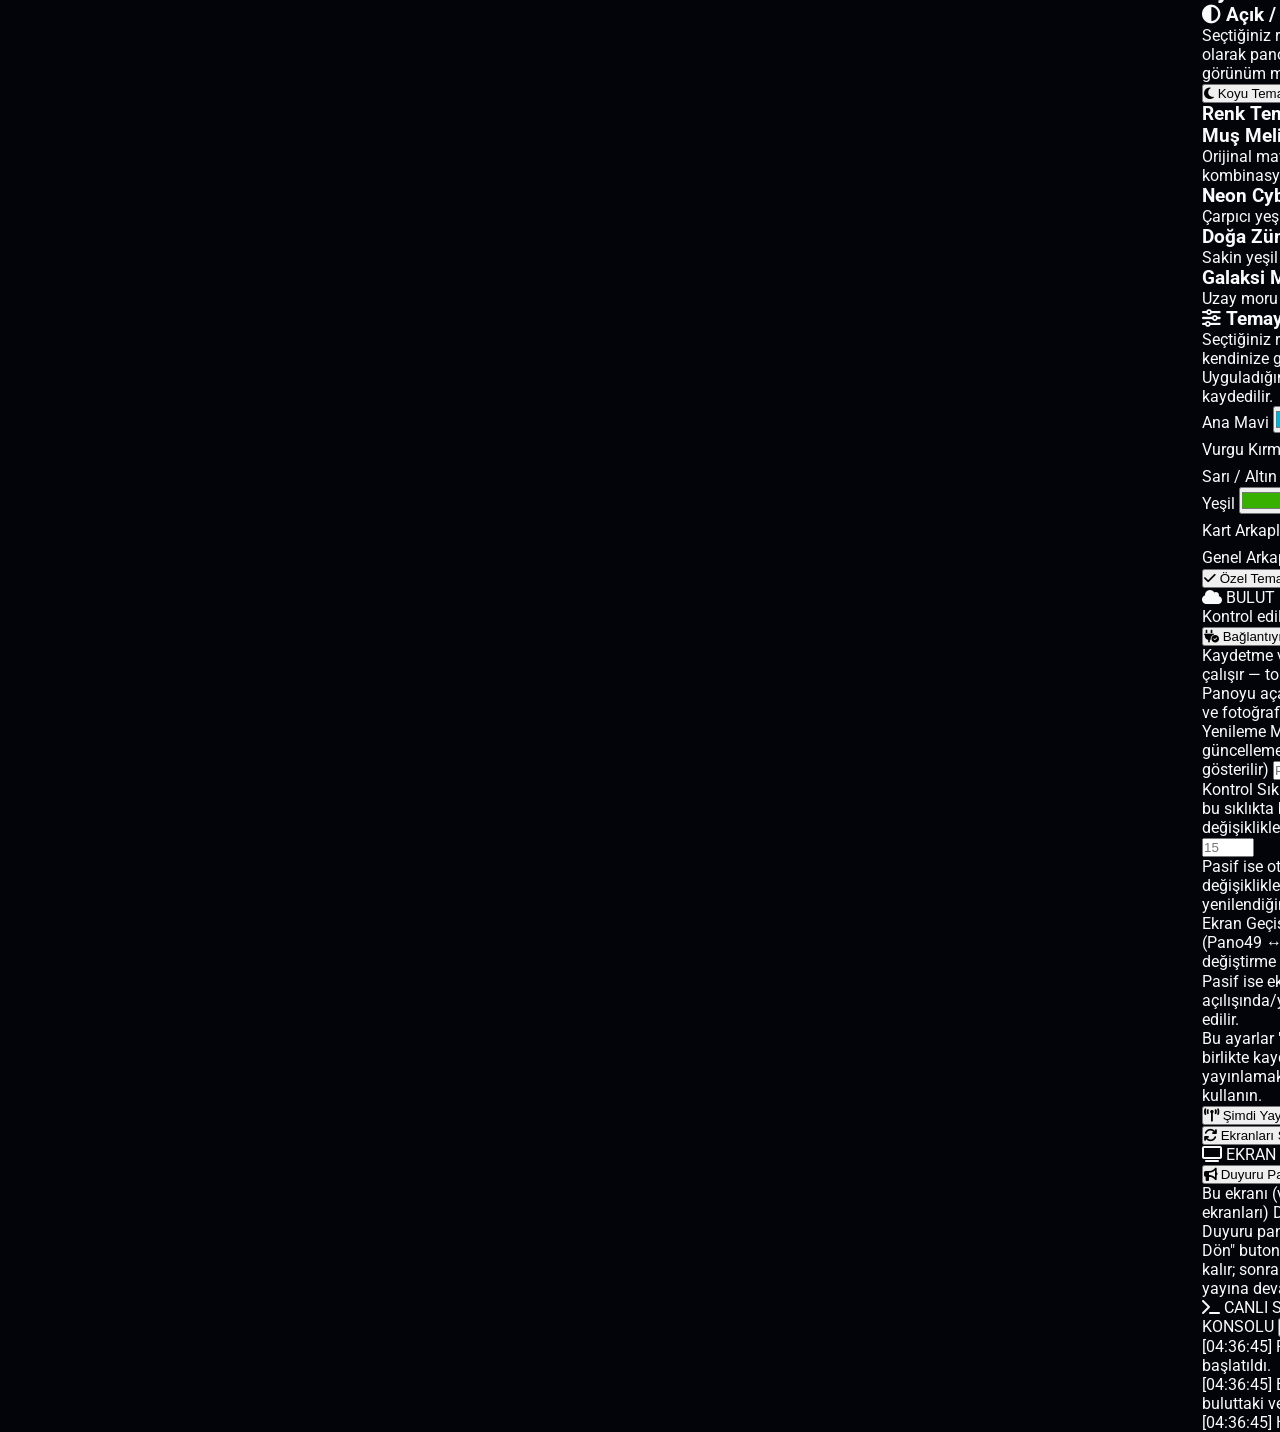
==== commit 9d723bca: "Add files via upload" ====
--- a/pano49.html
+++ b/pano49.html
@@ -39,7 +39,6 @@
     </script>
 
     <link rel="stylesheet" href="style.css">
-    <script src="shift.js"></script>
 </head>
 <body class="theme-standard">
 
@@ -77,7 +76,6 @@
                 </div>
                 <div id="brand-name-block">
                     <div class="brand-name" id="display-school-name">2071 MELİKŞAH İLKOKULU</div>
-                    <div class="shift-badge" id="shift-badge" style="display:none"></div>
                     <div class="brand-sub" id="display-brand-sub">Yönetici Paneli için Tıklayın veya 'A' Tuşuna Basın</div>
                 </div>
             </div>
@@ -335,24 +333,15 @@
         <div class="flex flex-1 gap-6 overflow-hidden">
             <!-- Sol Menü / Sidebar -->
             <div class="w-64 bg-slate-900 border border-slate-800 rounded-xl p-4 flex flex-col overflow-hidden">
-                <!-- İkili öğretimde: hangi öğretimin (sabah/öğle) zil-ders-nöbet verisi düzenleniyor -->
-                <div id="shift-edit-switcher" class="hidden mb-3 p-2.5 rounded-xl bg-slate-950 border border-yellow-500/30">
-                    <div class="text-[10px] font-bold text-yellow-400 mb-1.5 uppercase tracking-wider"><i class="fa-solid fa-repeat"></i> Düzenlenen Öğretim</div>
-                    <div class="flex gap-1.5">
-                        <button type="button" id="shift-edit-btn-morning" onclick="shiftAdminSwitch('morning')"></button>
-                        <button type="button" id="shift-edit-btn-afternoon" onclick="shiftAdminSwitch('afternoon')"></button>
-                    </div>
-                    <div id="shift-edit-info" class="text-[9px] text-slate-500 mt-1.5 leading-snug"></div>
-                </div>
                 <div class="space-y-1.5 overflow-y-auto flex-1 pr-1" id="cms-sidebar-links">
                     <button class="w-full text-left px-4 py-3 bg-cyan-600 text-white font-bold rounded-lg text-sm flex items-center gap-3 transition" onclick="switchTab('tab-dashboard', this)">
                         <i class="fa-solid fa-chart-line w-5"></i> Kontrol Paneli Özet
                     </button>
-                    <button class="w-full text-left px-4 py-3 text-slate-400 hover:bg-slate-800 hover:text-white rounded-lg text-sm flex items-center gap-3 transition" onclick="switchTab('tab-shift', this)">
-                        <i class="fa-solid fa-sun w-5"></i> Öğretim Düzeni
-                    </button>
                     <button class="w-full text-left px-4 py-3 text-slate-400 hover:bg-slate-800 hover:text-white rounded-lg text-sm flex items-center gap-3 transition" onclick="switchTab('tab-general', this)">
                         <i class="fa-solid fa-school w-5"></i> Kimlik & Güvenlik
+                    </button>
+                    <button class="w-full text-left px-4 py-3 text-slate-400 hover:bg-slate-800 hover:text-white rounded-lg text-sm flex items-center gap-3 transition" onclick="switchTab('tab-teaching', this)">
+                        <i class="fa-solid fa-sun w-5"></i> Öğretim Düzeni (Tekli / İkili)
                     </button>
                     <button class="w-full text-left px-4 py-3 text-slate-400 hover:bg-slate-800 hover:text-white rounded-lg text-sm flex items-center gap-3 transition" onclick="switchTab('tab-excel', this)">
                         <i class="fa-solid fa-file-excel w-5"></i> Excel Entegrasyonu
@@ -468,12 +457,6 @@
                 </div>
 
                 <!-- TAB 1: GENEL VE GÜVENLİK -->
-                <!-- Öğretim Düzeni (Normal / İkili) -->
-                <div class="tab-content hidden space-y-5" id="tab-shift">
-                    <h2 class="text-lg font-bold text-cyan-400 flex items-center gap-2 border-b border-slate-800 pb-2"><i class="fa-solid fa-sun"></i> Öğretim Düzeni</h2>
-                    <div id="shift-tab-body" class="space-y-5"></div>
-                </div>
-
                 <div class="tab-content hidden space-y-6" id="tab-general">
                     <h2 class="text-lg font-bold text-cyan-400 flex items-center gap-2 border-b border-slate-800 pb-2"><i class="fa-solid fa-school"></i> Okul Tanıtım & Kimlik Verileri</h2>
                     <div class="grid grid-cols-2 gap-6">
@@ -674,6 +657,57 @@
                 </div>
 
                 <!-- TAB 2: EXCEL ENTEGRASYONU -->
+                <!-- TAB: ÖĞRETİM DÜZENİ (Normal / İkili Öğretim) -->
+                <div class="tab-content hidden space-y-6" id="tab-teaching">
+                    <h2 class="text-lg font-bold text-amber-400 flex items-center gap-2 border-b border-slate-800 pb-2"><i class="fa-solid fa-sun"></i> Öğretim Düzeni</h2>
+                    <p class="text-xs text-slate-400">Okulunuzda tek öğretim (normal) mi yoksa sabah/öğle ikili öğretim mi uygulandığını seçin. İkili öğretimde <b class="text-yellow-400">zil saatleri</b>, <b class="text-yellow-400">ders programı</b> ve <b class="text-yellow-400">nöbetçi öğretmenler</b> sabah ve öğle için ayrı tutulur; pano saate göre doğru öğretimi otomatik gösterir. Duyuru, doğum günü, söz, medya gibi diğer alanlar ortaktır.</p>
+
+                    <div class="grid grid-cols-2 gap-4">
+                        <button type="button" id="teach-mode-single" onclick="teachingModeSet('single')" class="text-left p-4 rounded-xl border-2 border-slate-800 bg-slate-950 hover:border-cyan-600 transition">
+                            <div class="font-bold text-white text-sm flex items-center gap-2"><i class="fa-solid fa-school text-cyan-400"></i> Normal (Tekli) Öğretim</div>
+                            <p class="text-[11px] text-slate-400 mt-1">Tüm sınıflar aynı zil saatleri, ders programı ve nöbet çizelgesini kullanır.</p>
+                        </button>
+                        <button type="button" id="teach-mode-double" onclick="teachingModeSet('double')" class="text-left p-4 rounded-xl border-2 border-slate-800 bg-slate-950 hover:border-cyan-600 transition">
+                            <div class="font-bold text-white text-sm flex items-center gap-2"><i class="fa-solid fa-circle-half-stroke text-amber-400"></i> İkili Öğretim (Sabah / Öğle)</div>
+                            <p class="text-[11px] text-slate-400 mt-1">Sabah ve öğle gruplarının zil saatleri, ders programı ve nöbetçileri ayrı olur.</p>
+                        </button>
+                    </div>
+
+                    <div id="teach-double-panel" class="space-y-5 hidden">
+                        <div class="bg-slate-950 border border-slate-800 p-4 rounded-xl space-y-3">
+                            <h3 class="text-white font-bold text-sm flex items-center gap-2"><i class="fa-solid fa-tv text-cyan-400"></i> Panoda Hangi Öğretim Gösterilsin?</h3>
+                            <select id="teach-active-mode" onchange="shiftSetActiveMode(this.value)" class="bg-slate-900 border border-slate-800 rounded-lg p-2 text-xs text-white">
+                                <option value="auto">Otomatik (saate göre sabah / öğle)</option>
+                                <option value="morning">Hep Sabah öğretimi</option>
+                                <option value="afternoon">Hep Öğle öğretimi</option>
+                            </select>
+                            <p class="text-[11px] text-slate-400" id="teach-switch-info"></p>
+                        </div>
+
+                        <div class="bg-slate-950 border border-slate-800 p-4 rounded-xl space-y-3">
+                            <div class="flex items-center justify-between flex-wrap gap-2">
+                                <h3 class="text-white font-bold text-sm flex items-center gap-2"><i class="fa-solid fa-people-group text-yellow-400"></i> Sınıfların Öğretimi</h3>
+                                <div class="flex items-center gap-3">
+                                    <span class="text-[11px] text-slate-400 font-mono" id="teach-class-count"></span>
+                                    <button type="button" onclick="shiftSwapAllClasses()" class="px-3 py-1.5 bg-slate-800 hover:bg-slate-700 text-yellow-400 border border-yellow-500/30 font-bold rounded-lg text-[11px] flex items-center gap-1.5"><i class="fa-solid fa-right-left"></i> Sabah ↔ Öğle Yer Değiştir</button>
+                                </div>
+                            </div>
+                            <p class="text-[10px] text-slate-500">Bir sınıfa tıklayarak sabah/öğle arasında geçirebilirsiniz. Haftalık/aylık dönüşümlü uygulamalarda "Yer Değiştir" ile tüm grupları tek seferde değiştirebilirsiniz.</p>
+                            <div class="grid grid-cols-4 gap-2" id="teach-class-grid"></div>
+                        </div>
+
+                        <div class="bg-slate-950 border border-slate-800 p-4 rounded-xl space-y-2">
+                            <h3 class="text-white font-bold text-sm flex items-center gap-2"><i class="fa-solid fa-list-check text-green-400"></i> Sabah / Öğle Verilerini Düzenleme</h3>
+                            <p class="text-[11px] text-slate-400">Zil Saatleri, Ders Programı ve Aylık Nöbet sekmelerinin en üstünde <b class="text-amber-400">Sabah | Öğle</b> seçici bulunur. Seçtiğiniz öğretimin verisini düzenlersiniz; ders sayısı da her öğretimde ayrı olabilir. Değişiklikler "Kaydet" ile uygulanır.</p>
+                            <div class="flex items-center gap-2 flex-wrap pt-1">
+                                <button type="button" class="px-3 py-2 bg-slate-800 hover:bg-slate-700 text-white font-bold rounded-lg text-xs" onclick="switchTab('tab-hours', document.querySelector('[onclick*=\'tab-hours\']'))"><i class="fa-solid fa-clock text-yellow-400"></i> Zil Saatleri</button>
+                                <button type="button" class="px-3 py-2 bg-slate-800 hover:bg-slate-700 text-white font-bold rounded-lg text-xs" onclick="switchTab('tab-schedule', document.querySelector('[onclick*=\'tab-schedule\']'))"><i class="fa-solid fa-table text-yellow-400"></i> Ders Programı</button>
+                                <button type="button" class="px-3 py-2 bg-slate-800 hover:bg-slate-700 text-white font-bold rounded-lg text-xs" onclick="switchTab('tab-duties', document.querySelector('[onclick*=\'tab-duties\']'))"><i class="fa-solid fa-clipboard-user text-cyan-400"></i> Aylık Nöbet</button>
+                            </div>
+                        </div>
+                    </div>
+                </div>
+
                 <div class="tab-content hidden space-y-6" id="tab-excel">
                     <h2 class="text-lg font-bold text-emerald-400 flex items-center gap-2 border-b border-slate-800 pb-2"><i class="fa-solid fa-file-excel"></i> Excel Entegrasyon ve Yedekleme Arabirimi</h2>
                     <p class="text-xs text-slate-300 leading-relaxed">Haftalık ders programlarını, gün bazlı nöbetçileri ve öğrenci doğum tarihlerini Excel dosyası ile topluca yükleyebilir veya yedeğini alabilirsiniz.</p>
@@ -713,6 +747,7 @@
 
                 <!-- TAB 3: DERS PROGRAMI MATRİSİ (HAFTALIK TOPLU GİRİŞ) -->
                 <div class="tab-content hidden space-y-4" id="tab-schedule">
+                    <div class="shift-edit-bar hidden"></div>
                     <div class="flex items-center justify-between border-b border-slate-800 pb-2">
                         <h2 class="text-lg font-bold text-yellow-400 flex items-center gap-2"><i class="fa-solid fa-table"></i> Haftalık Ders Programı Matrisi</h2>
                         <span class="text-xs text-slate-400">Sınıf seçip haftalık ders programını manuel düzenleyin veya Excel'den yükleyin.</span>
@@ -1783,6 +1818,7 @@
 
                 <!-- TAB 6: HAFTALIK/AYLIK NÖBET PLANLAYICI -->
                 <div class="tab-content hidden space-y-4" id="tab-duties">
+                    <div class="shift-edit-bar hidden"></div>
                     <div class="flex items-center justify-between border-b border-slate-800 pb-2">
                         <h2 class="text-lg font-bold text-cyan-400 flex items-center gap-2"><i class="fa-solid fa-clipboard-user"></i> Aylık Nöbet Çizelgesi Planlayıcı</h2>
                         <div class="flex items-center gap-3">
@@ -1927,6 +1963,7 @@
 
                 <!-- TAB 7: ZİL SAATLERİ -->
                 <div class="tab-content hidden space-y-6" id="tab-hours">
+                    <div class="shift-edit-bar hidden"></div>
                     <div class="flex items-center justify-between border-b border-slate-800 pb-2 flex-wrap gap-2">
                         <h2 class="text-lg font-bold text-yellow-400 flex items-center gap-2"><i class="fa-solid fa-clock-rotate-left"></i> Okul Giriş - Çıkış Zil Saatleri Planlayıcı</h2>
                         <button onclick="addLessonPeriod()" class="px-4 py-2 bg-yellow-500 hover:bg-yellow-600 text-black font-bold rounded-lg text-xs flex items-center gap-2"><i class="fa-solid fa-plus"></i> Yeni Ders Saati Ekle</button>
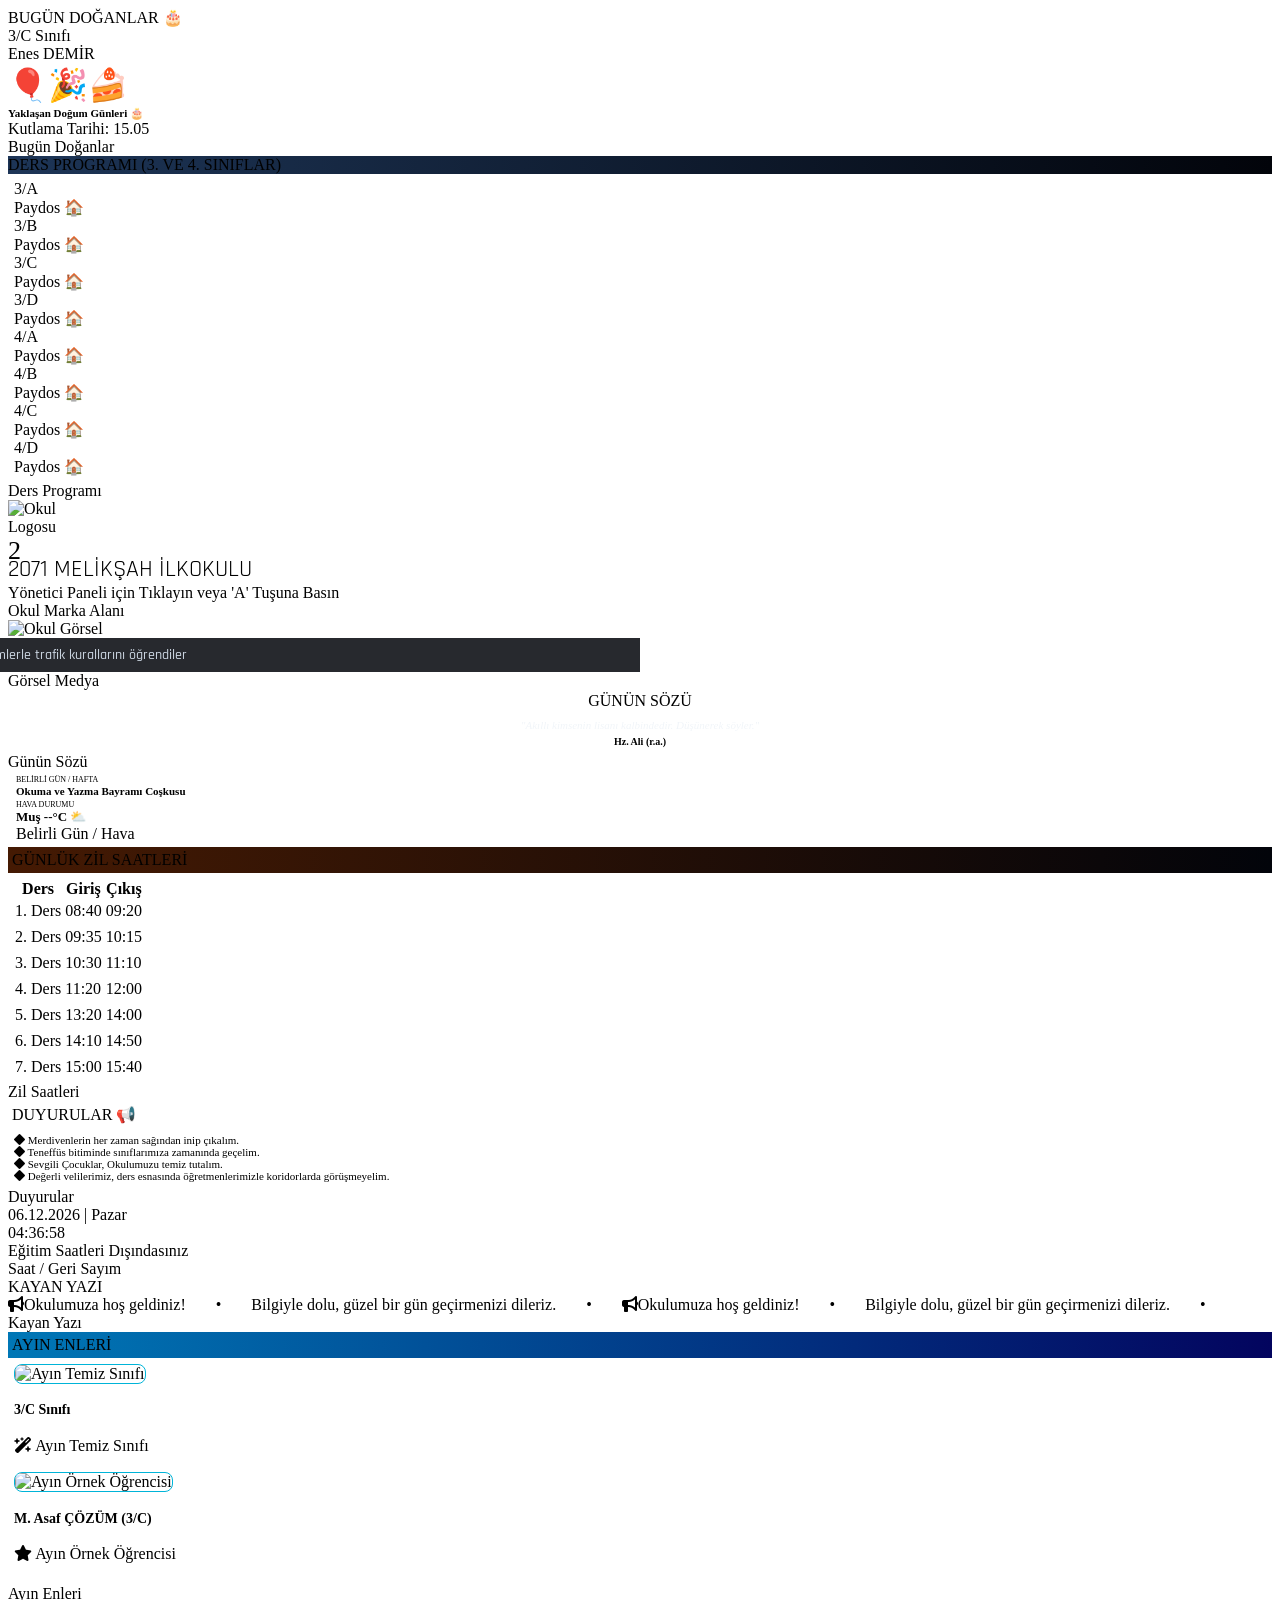
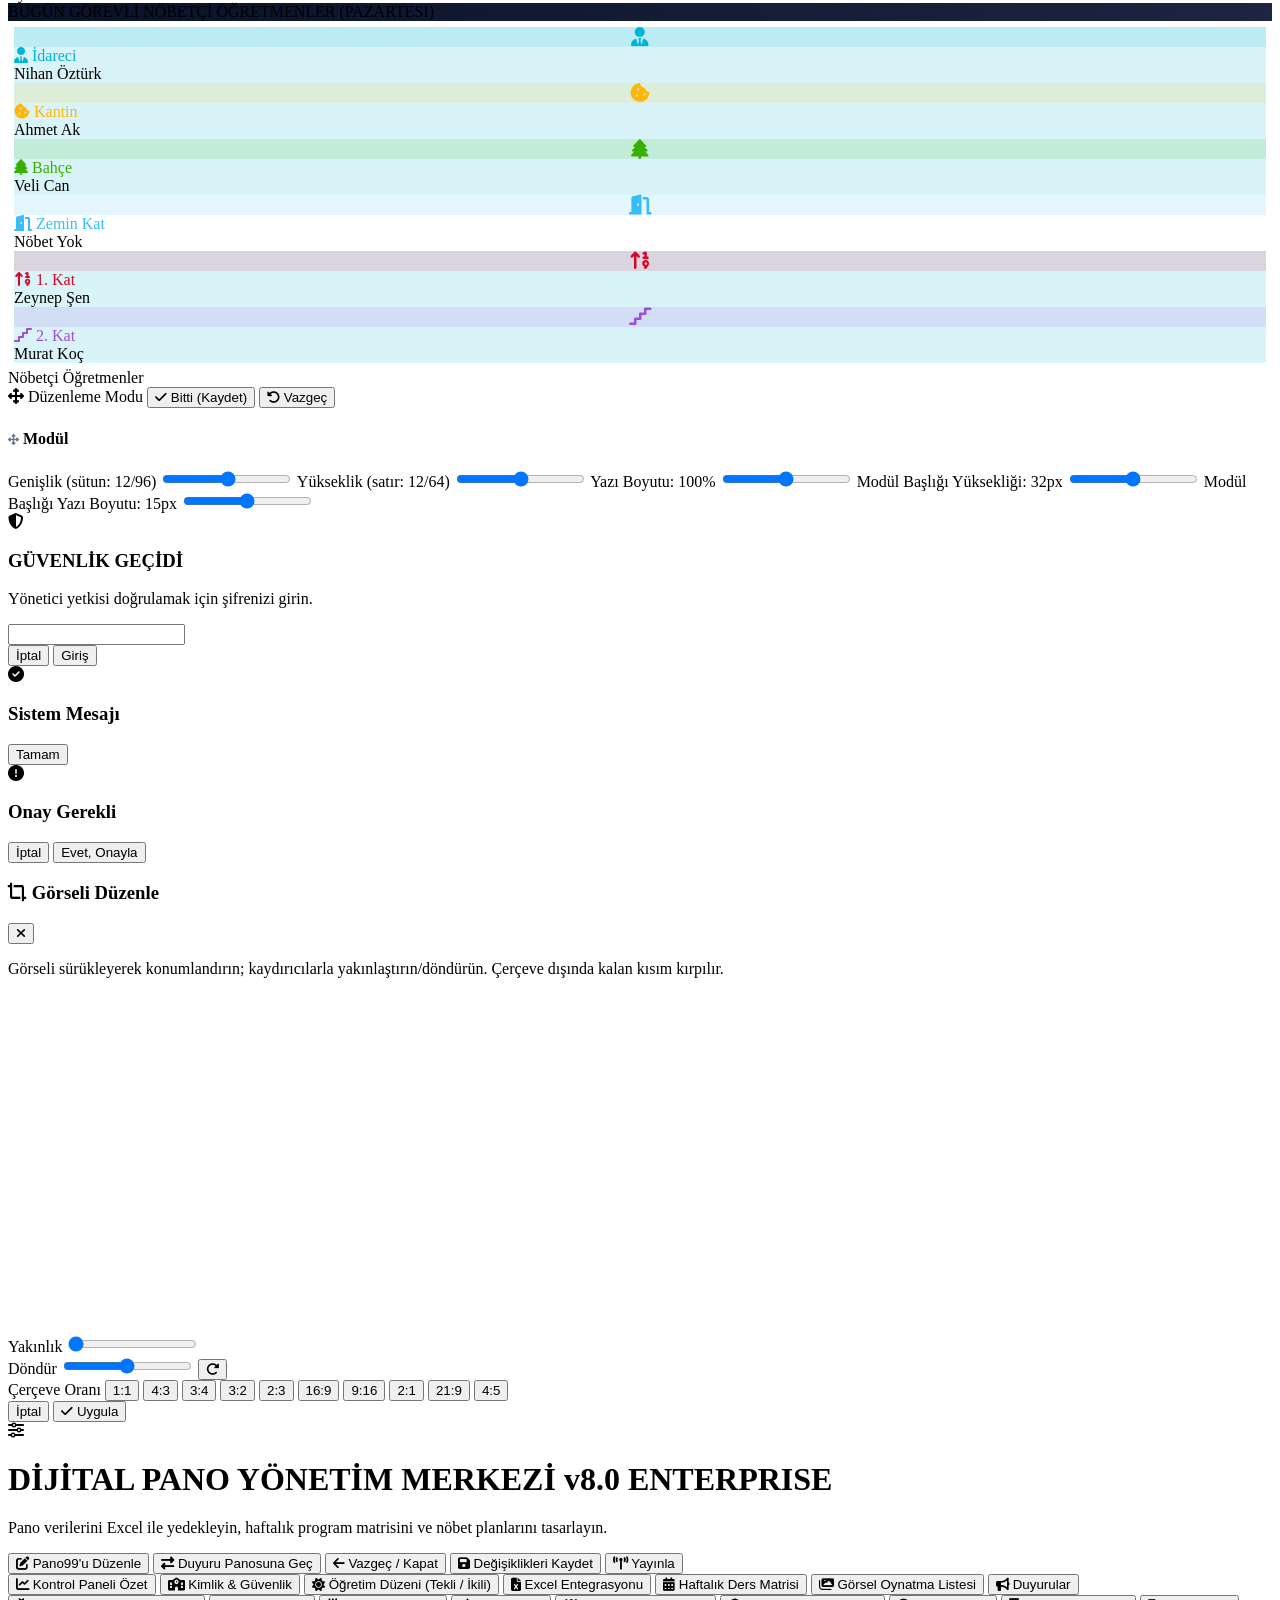
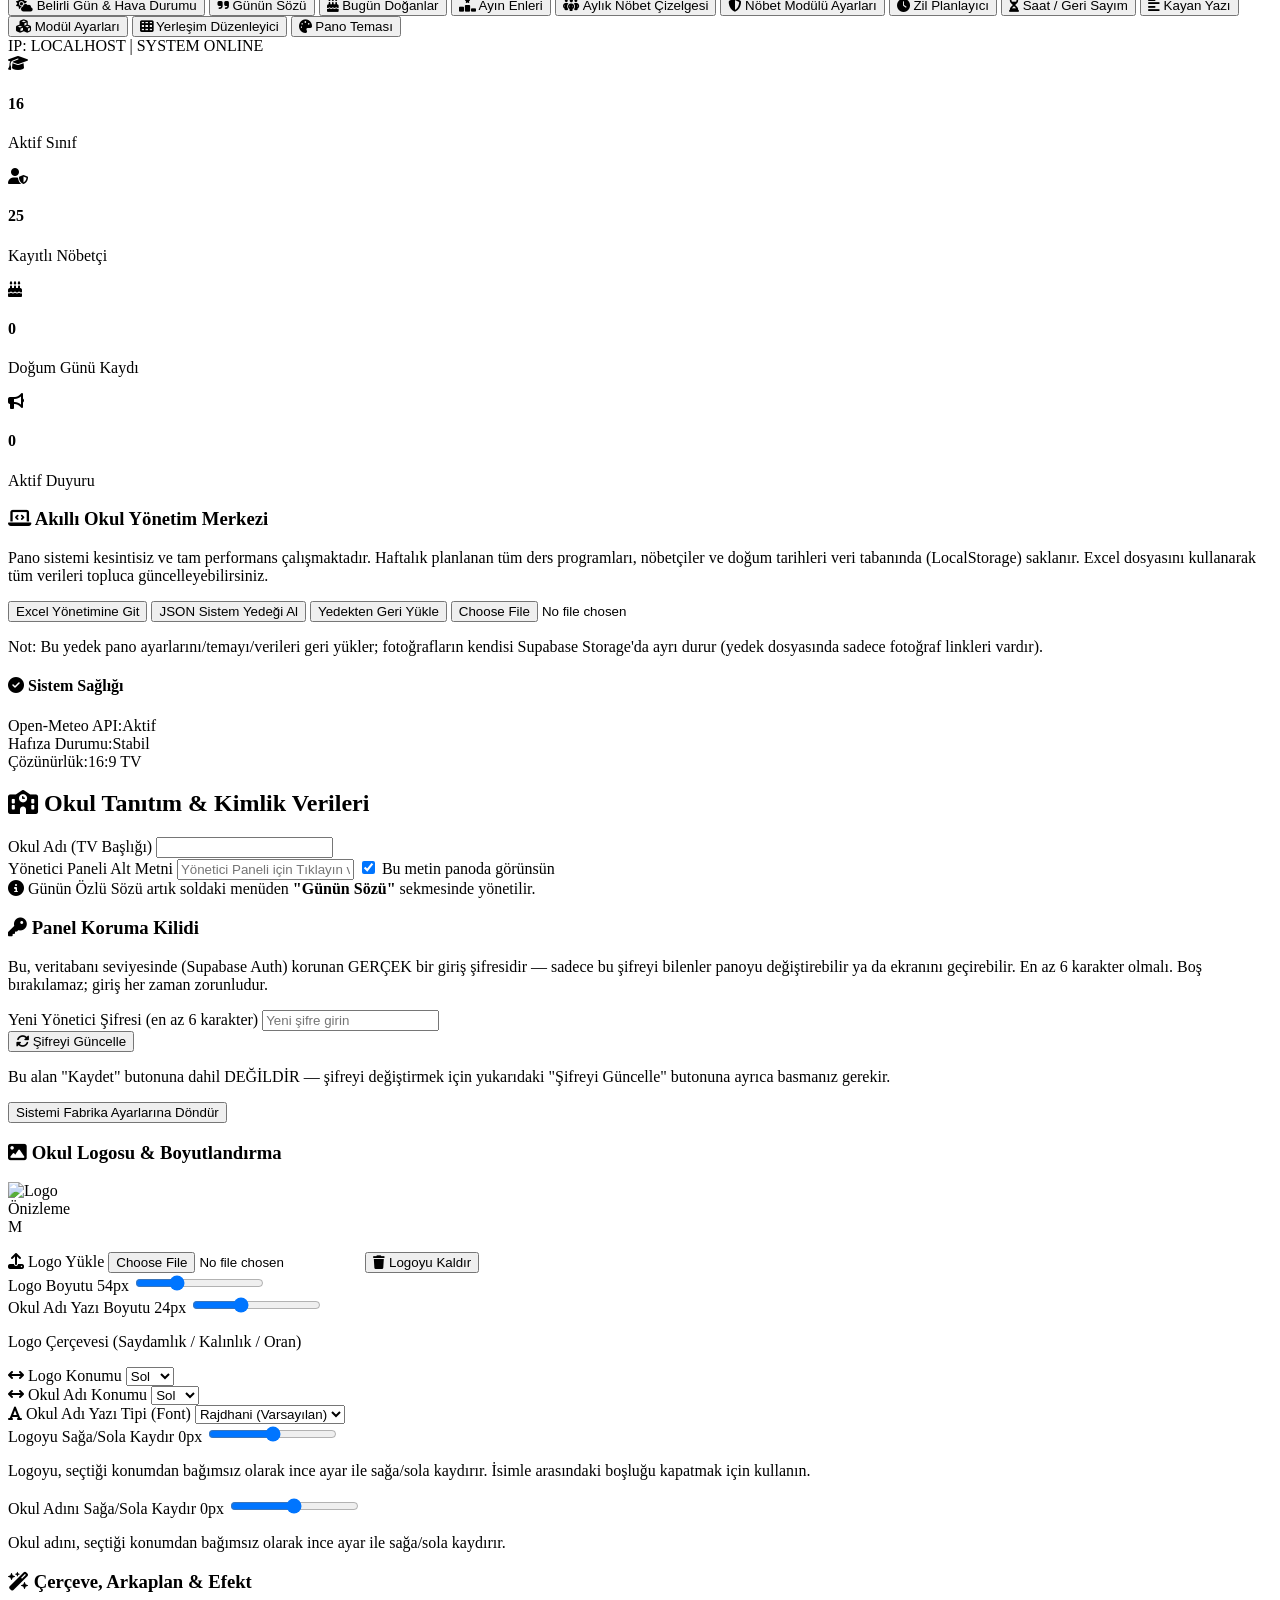
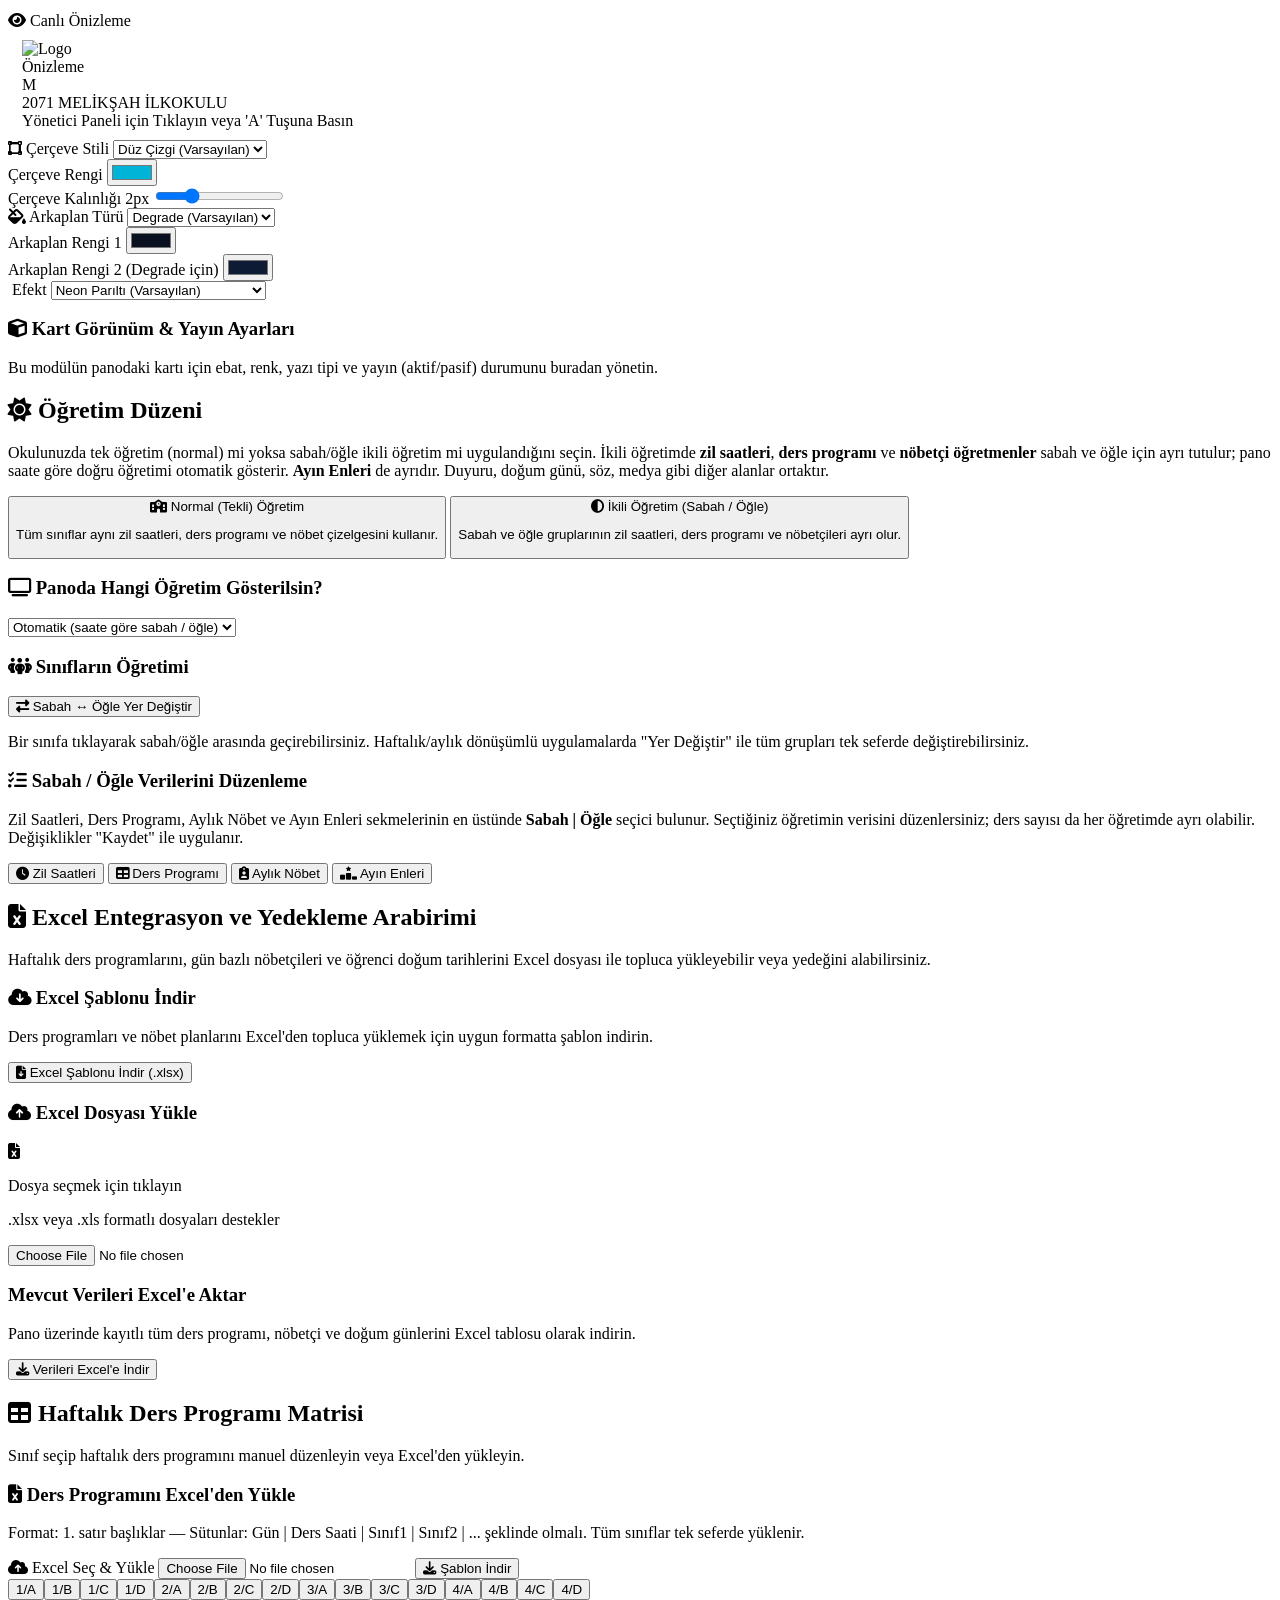
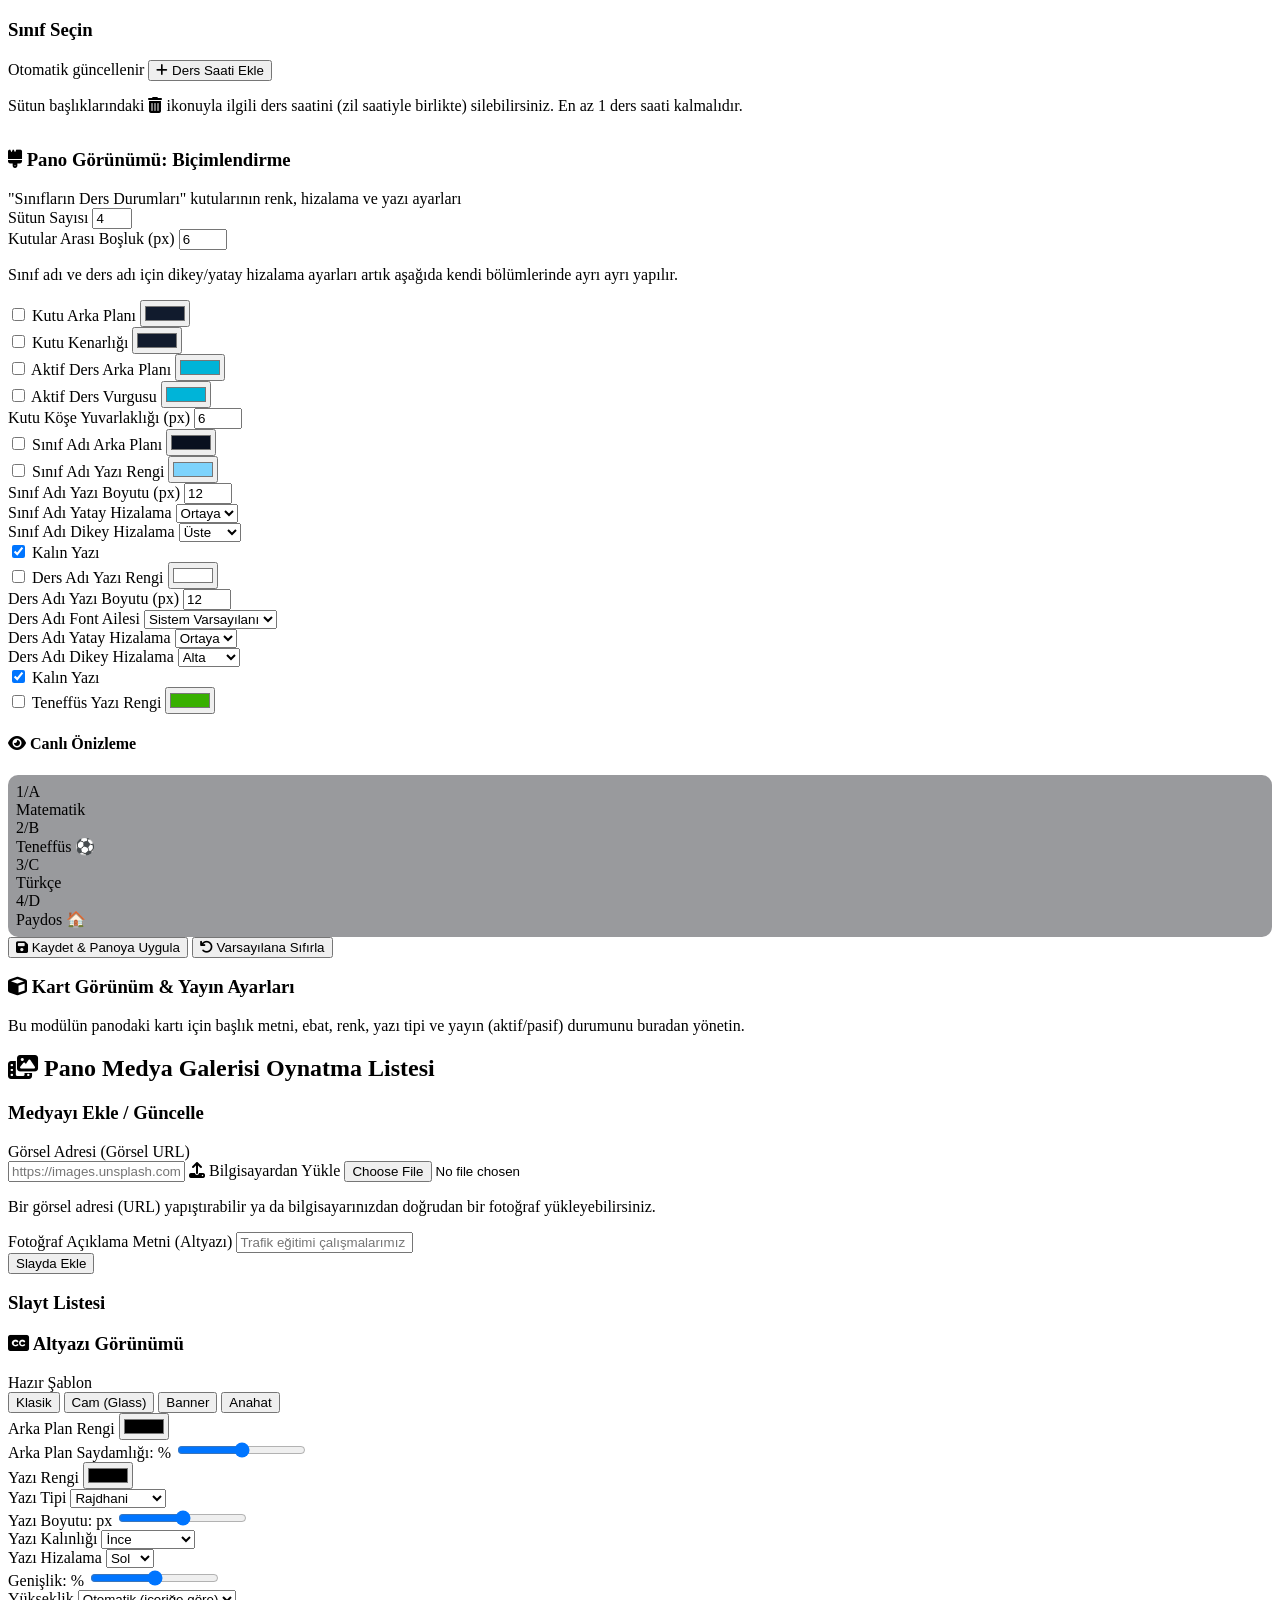
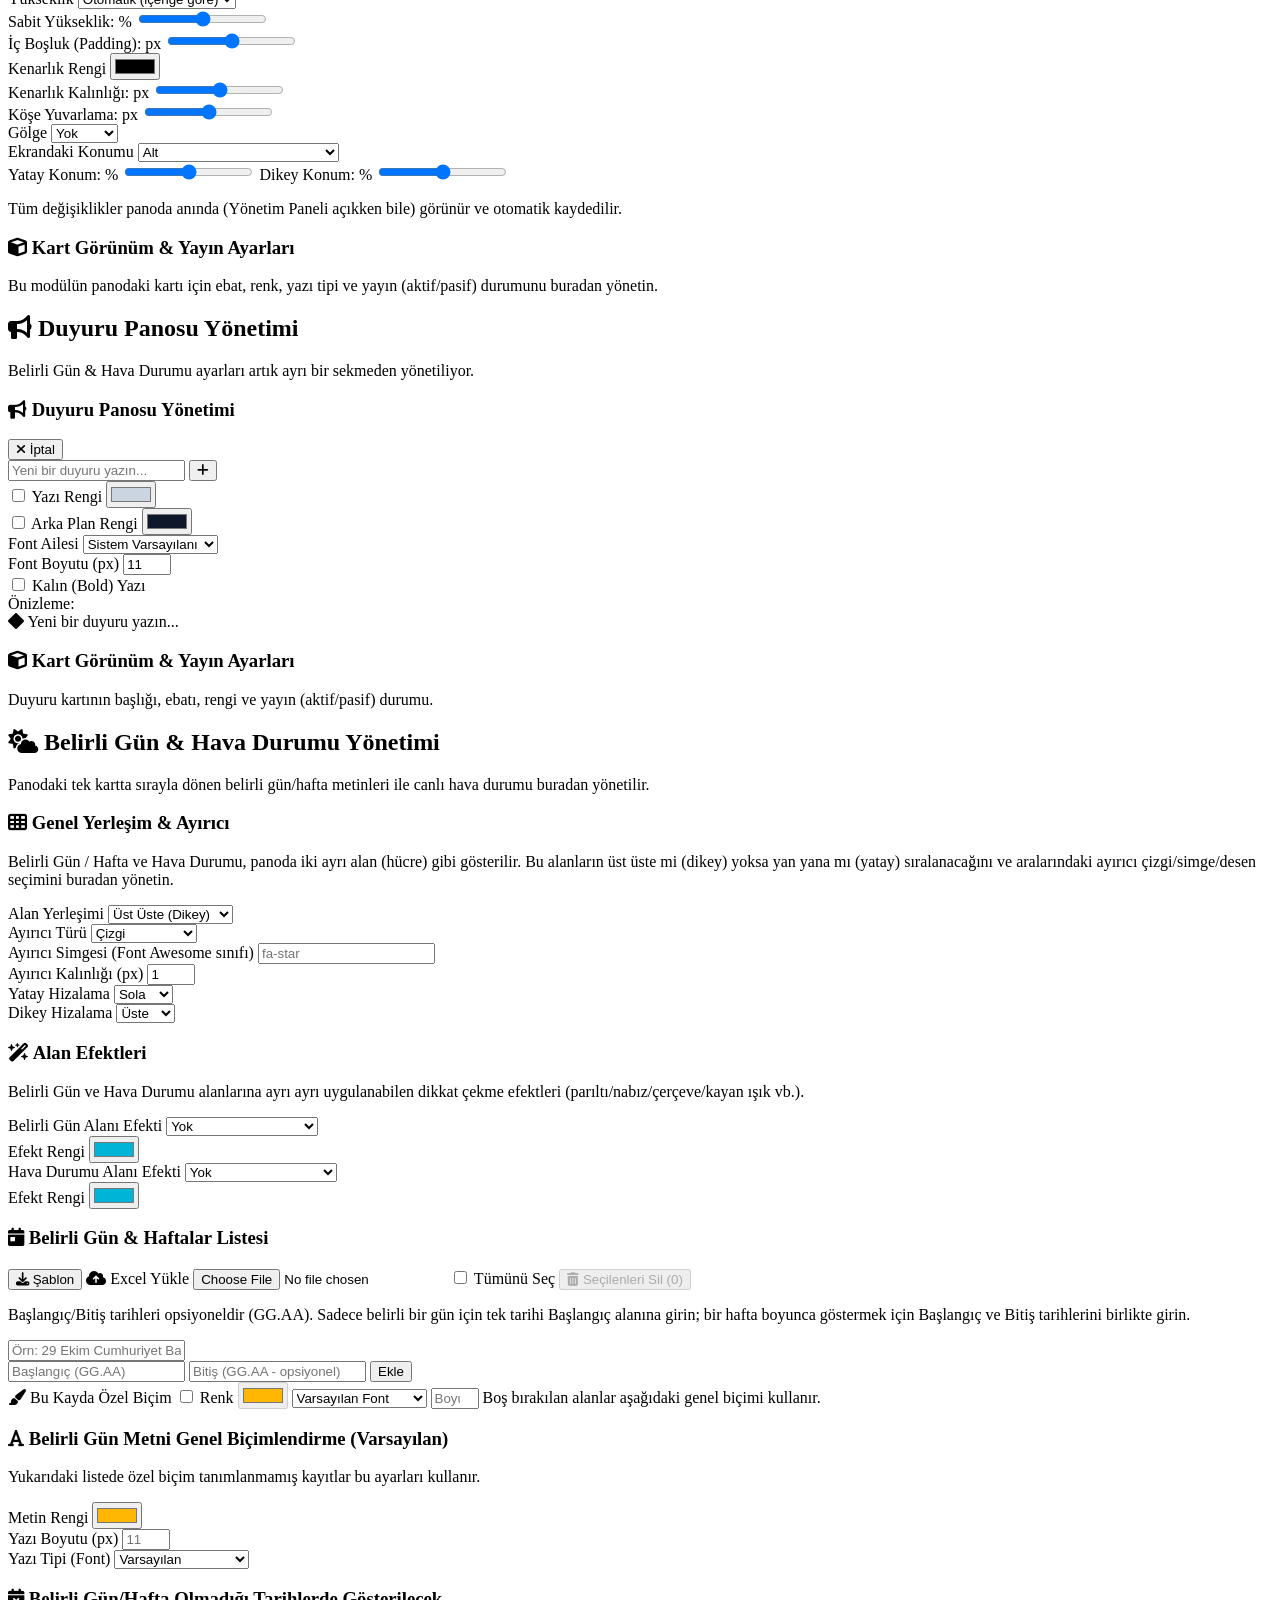
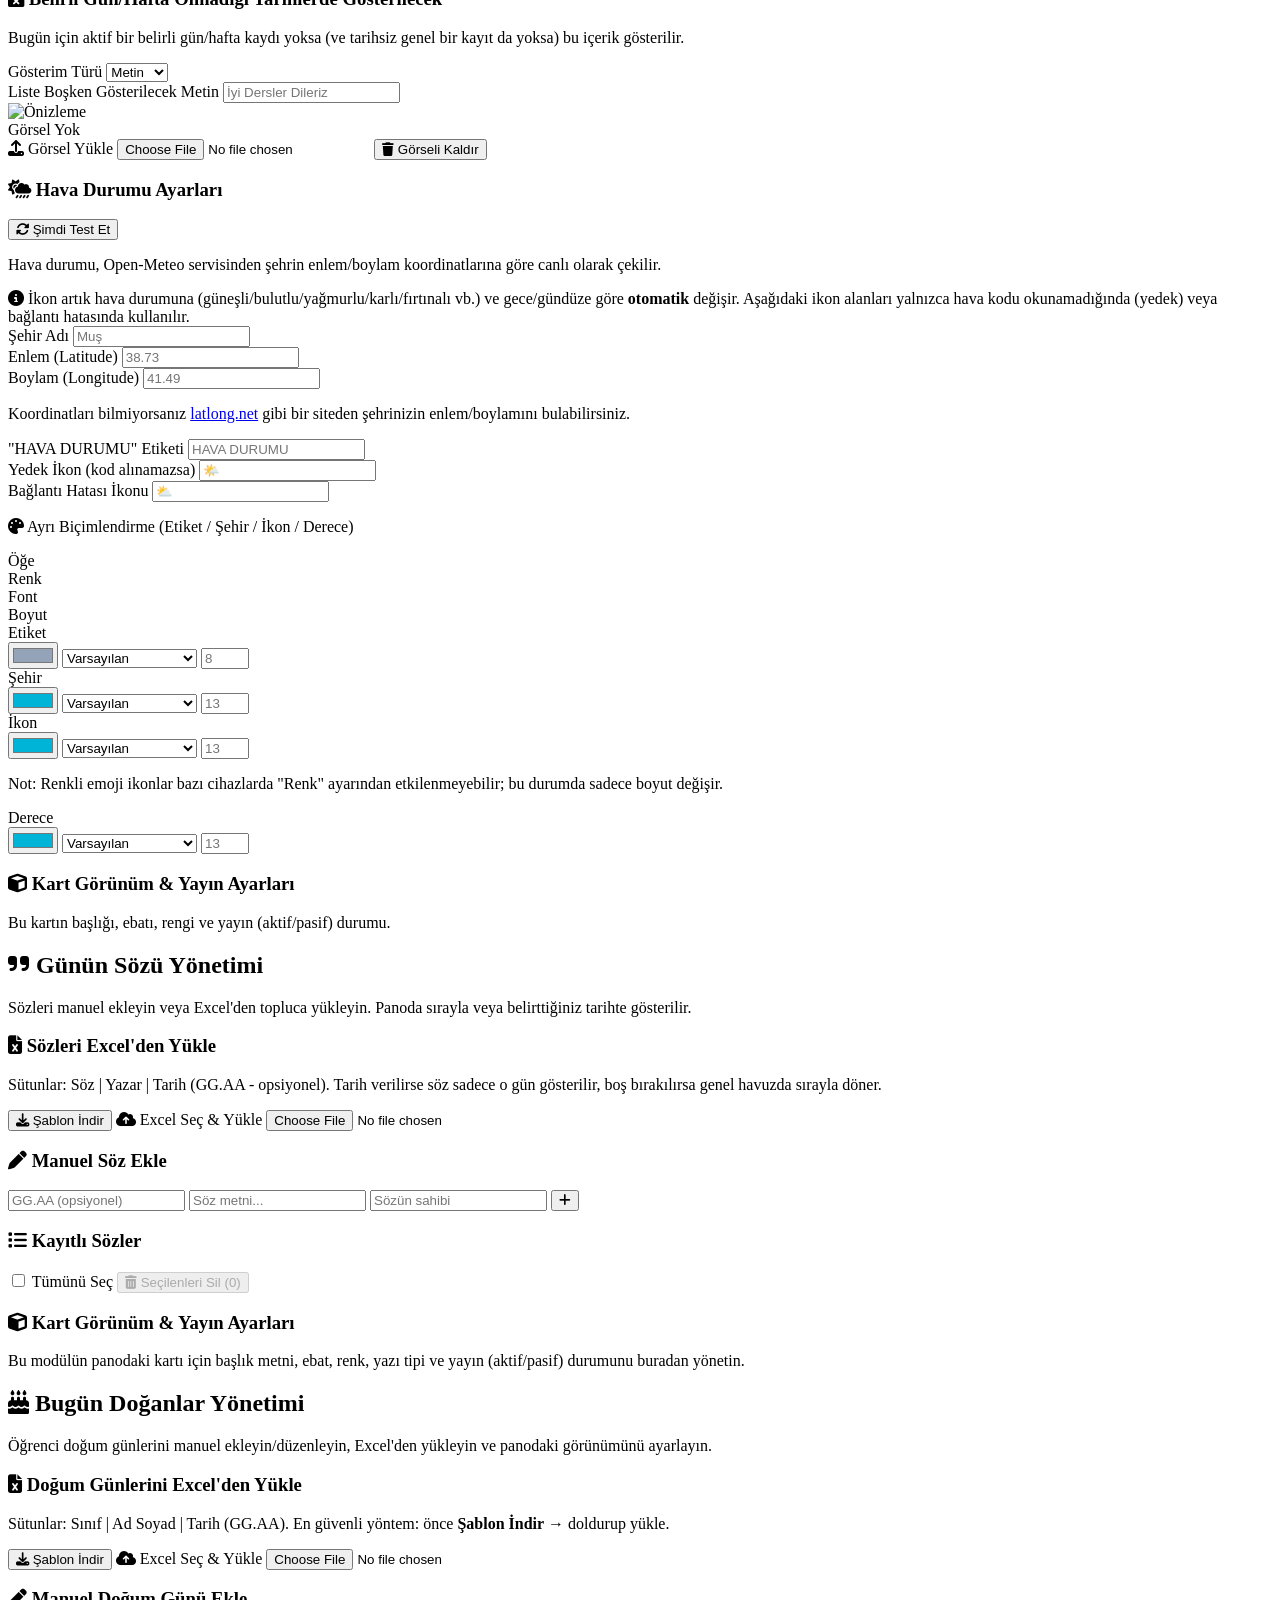
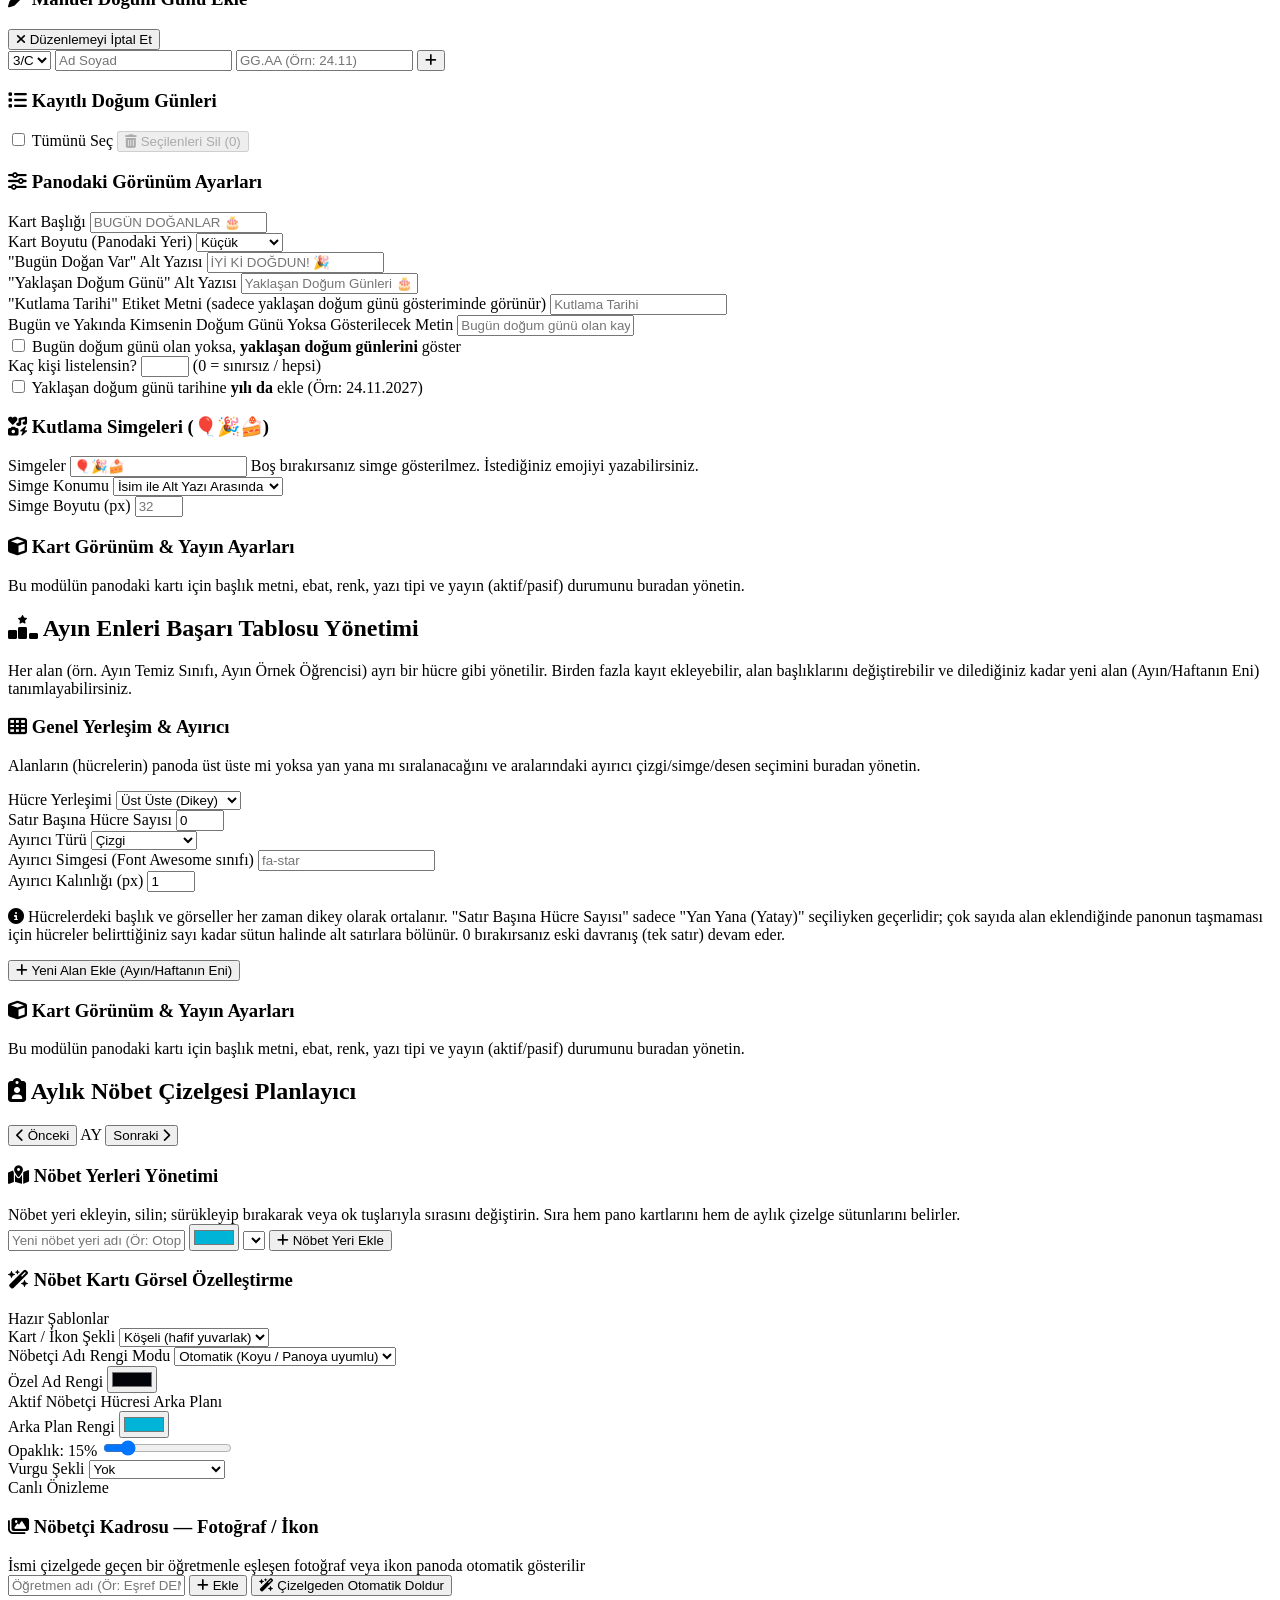
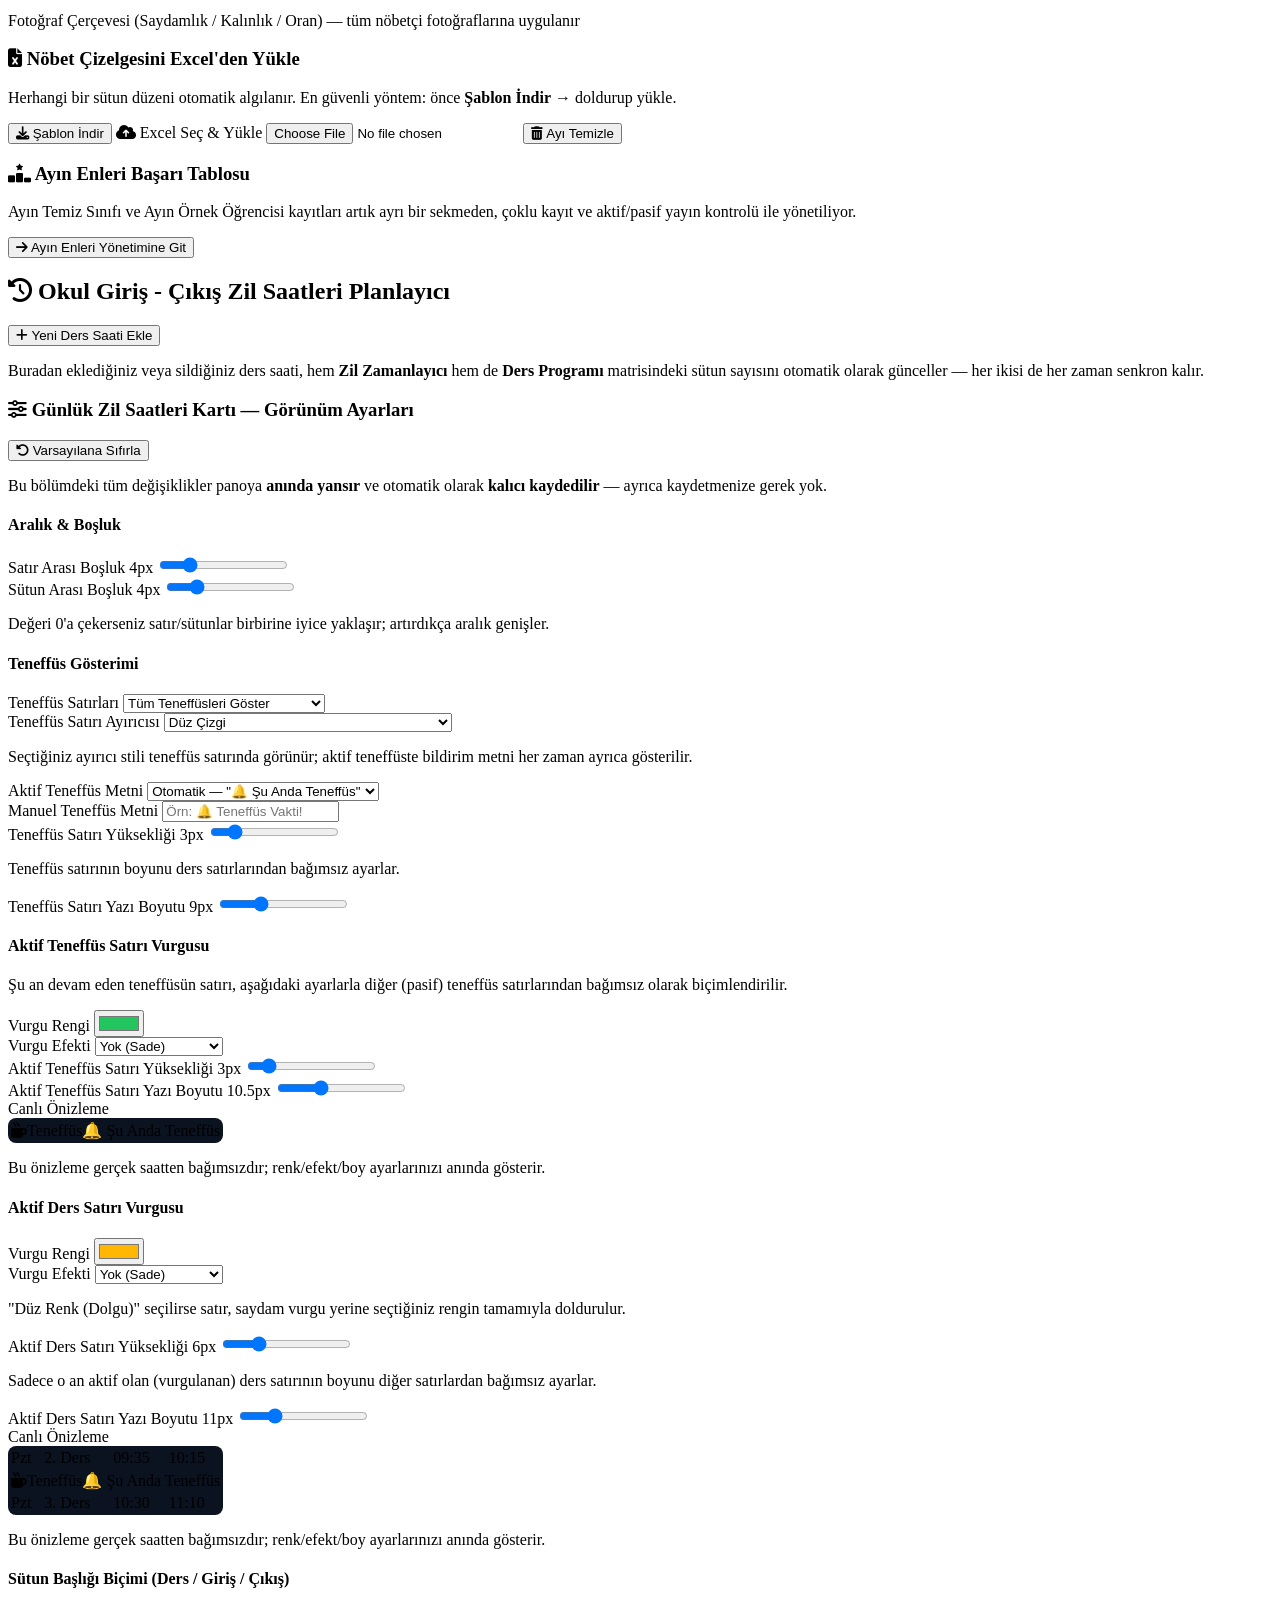
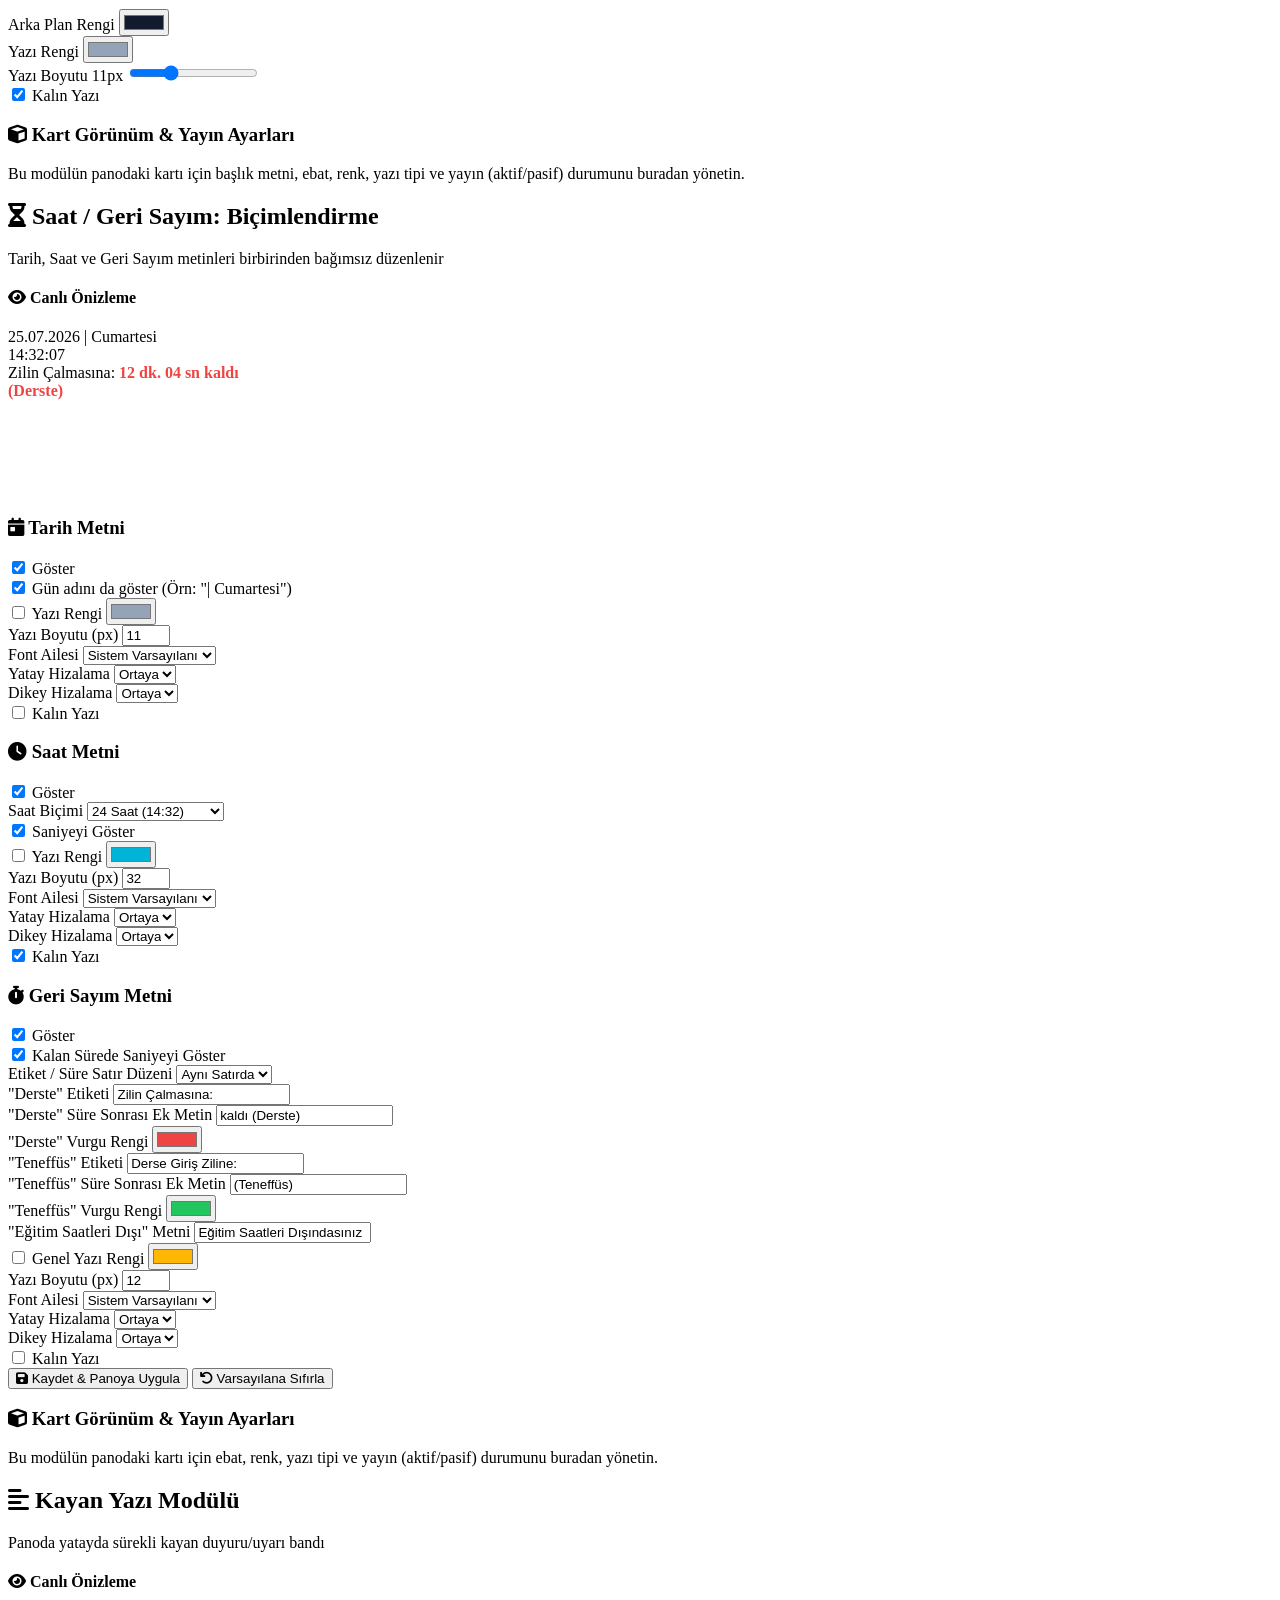
==== commit 2a1f22b1: "Add files via upload" ====
--- a/pano49.html
+++ b/pano49.html
@@ -660,7 +660,7 @@
                 <!-- TAB: ÖĞRETİM DÜZENİ (Normal / İkili Öğretim) -->
                 <div class="tab-content hidden space-y-6" id="tab-teaching">
                     <h2 class="text-lg font-bold text-amber-400 flex items-center gap-2 border-b border-slate-800 pb-2"><i class="fa-solid fa-sun"></i> Öğretim Düzeni</h2>
-                    <p class="text-xs text-slate-400">Okulunuzda tek öğretim (normal) mi yoksa sabah/öğle ikili öğretim mi uygulandığını seçin. İkili öğretimde <b class="text-yellow-400">zil saatleri</b>, <b class="text-yellow-400">ders programı</b> ve <b class="text-yellow-400">nöbetçi öğretmenler</b> sabah ve öğle için ayrı tutulur; pano saate göre doğru öğretimi otomatik gösterir. Duyuru, doğum günü, söz, medya gibi diğer alanlar ortaktır.</p>
+                    <p class="text-xs text-slate-400">Okulunuzda tek öğretim (normal) mi yoksa sabah/öğle ikili öğretim mi uygulandığını seçin. İkili öğretimde <b class="text-yellow-400">zil saatleri</b>, <b class="text-yellow-400">ders programı</b> ve <b class="text-yellow-400">nöbetçi öğretmenler</b> sabah ve öğle için ayrı tutulur; pano saate göre doğru öğretimi otomatik gösterir. <b class="text-yellow-400">Ayın Enleri</b> de ayrıdır. Duyuru, doğum günü, söz, medya gibi diğer alanlar ortaktır.</p>
 
                     <div class="grid grid-cols-2 gap-4">
                         <button type="button" id="teach-mode-single" onclick="teachingModeSet('single')" class="text-left p-4 rounded-xl border-2 border-slate-800 bg-slate-950 hover:border-cyan-600 transition">
@@ -698,11 +698,12 @@
 
                         <div class="bg-slate-950 border border-slate-800 p-4 rounded-xl space-y-2">
                             <h3 class="text-white font-bold text-sm flex items-center gap-2"><i class="fa-solid fa-list-check text-green-400"></i> Sabah / Öğle Verilerini Düzenleme</h3>
-                            <p class="text-[11px] text-slate-400">Zil Saatleri, Ders Programı ve Aylık Nöbet sekmelerinin en üstünde <b class="text-amber-400">Sabah | Öğle</b> seçici bulunur. Seçtiğiniz öğretimin verisini düzenlersiniz; ders sayısı da her öğretimde ayrı olabilir. Değişiklikler "Kaydet" ile uygulanır.</p>
+                            <p class="text-[11px] text-slate-400">Zil Saatleri, Ders Programı, Aylık Nöbet ve Ayın Enleri sekmelerinin en üstünde <b class="text-amber-400">Sabah | Öğle</b> seçici bulunur. Seçtiğiniz öğretimin verisini düzenlersiniz; ders sayısı da her öğretimde ayrı olabilir. Değişiklikler "Kaydet" ile uygulanır.</p>
                             <div class="flex items-center gap-2 flex-wrap pt-1">
                                 <button type="button" class="px-3 py-2 bg-slate-800 hover:bg-slate-700 text-white font-bold rounded-lg text-xs" onclick="switchTab('tab-hours', document.querySelector('[onclick*=\'tab-hours\']'))"><i class="fa-solid fa-clock text-yellow-400"></i> Zil Saatleri</button>
                                 <button type="button" class="px-3 py-2 bg-slate-800 hover:bg-slate-700 text-white font-bold rounded-lg text-xs" onclick="switchTab('tab-schedule', document.querySelector('[onclick*=\'tab-schedule\']'))"><i class="fa-solid fa-table text-yellow-400"></i> Ders Programı</button>
                                 <button type="button" class="px-3 py-2 bg-slate-800 hover:bg-slate-700 text-white font-bold rounded-lg text-xs" onclick="switchTab('tab-duties', document.querySelector('[onclick*=\'tab-duties\']'))"><i class="fa-solid fa-clipboard-user text-cyan-400"></i> Aylık Nöbet</button>
+                                <button type="button" class="px-3 py-2 bg-slate-800 hover:bg-slate-700 text-white font-bold rounded-lg text-xs" onclick="switchTab('tab-achievements', document.querySelector('[onclick*=\\'tab-achievements\\']'))"><i class="fa-solid fa-ranking-star text-pink-400"></i> Ayın Enleri</button>
                             </div>
                         </div>
                     </div>
@@ -1757,6 +1758,7 @@
 
                 <!-- TAB: AYIN ENLERİ (TEMİZ SINIF & ÖRNEK ÖĞRENCİ) YÖNETİMİ -->
                 <div class="tab-content hidden space-y-6" id="tab-achievements">
+                    <div class="shift-edit-bar hidden"></div>
                     <div class="flex items-center justify-between border-b border-slate-800 pb-2">
                         <h2 class="text-lg font-bold text-cyan-400 flex items-center gap-2"><i class="fa-solid fa-ranking-star"></i> Ayın Enleri Başarı Tablosu Yönetimi</h2>
                         <span class="text-xs text-slate-400 max-w-md text-right">Her alan (örn. Ayın Temiz Sınıfı, Ayın Örnek Öğrencisi) ayrı bir hücre gibi yönetilir. Birden fazla kayıt ekleyebilir, alan başlıklarını değiştirebilir ve dilediğiniz kadar yeni alan (Ayın/Haftanın Eni) tanımlayabilirsiniz.</span>
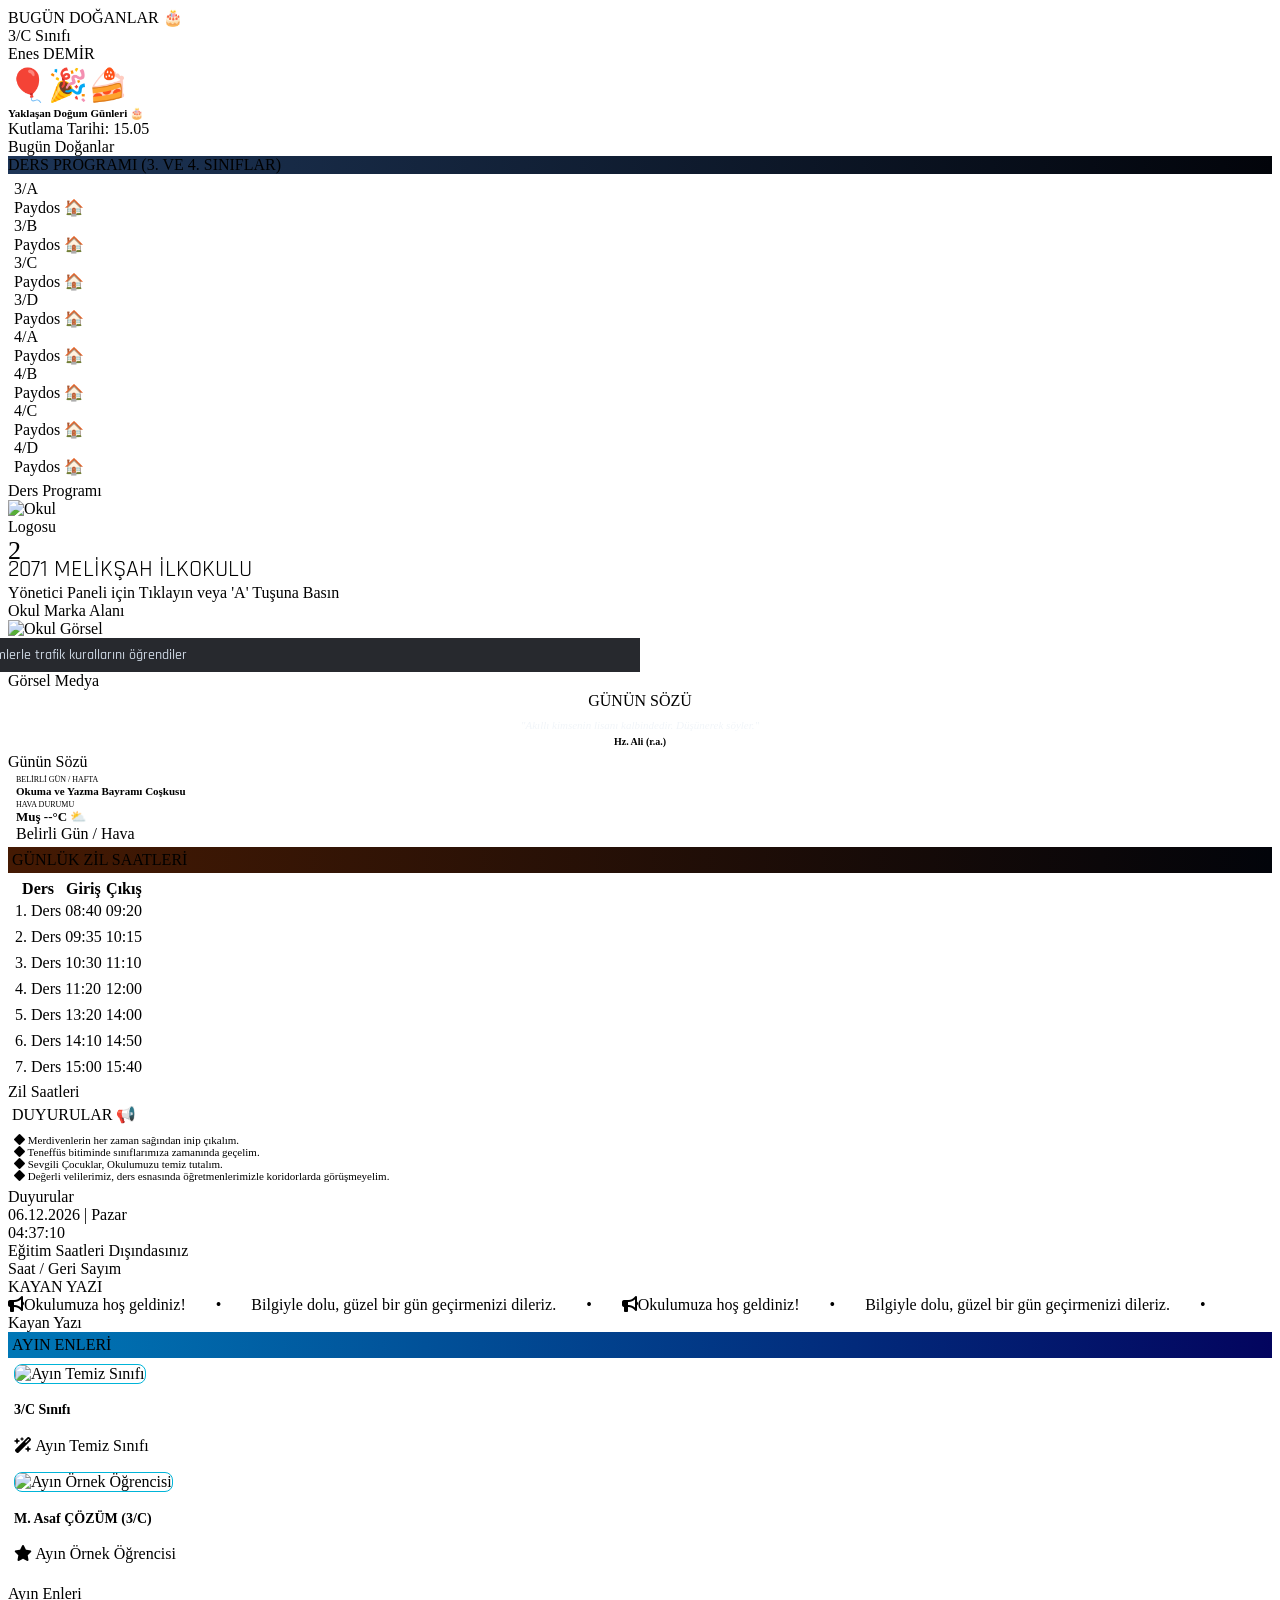
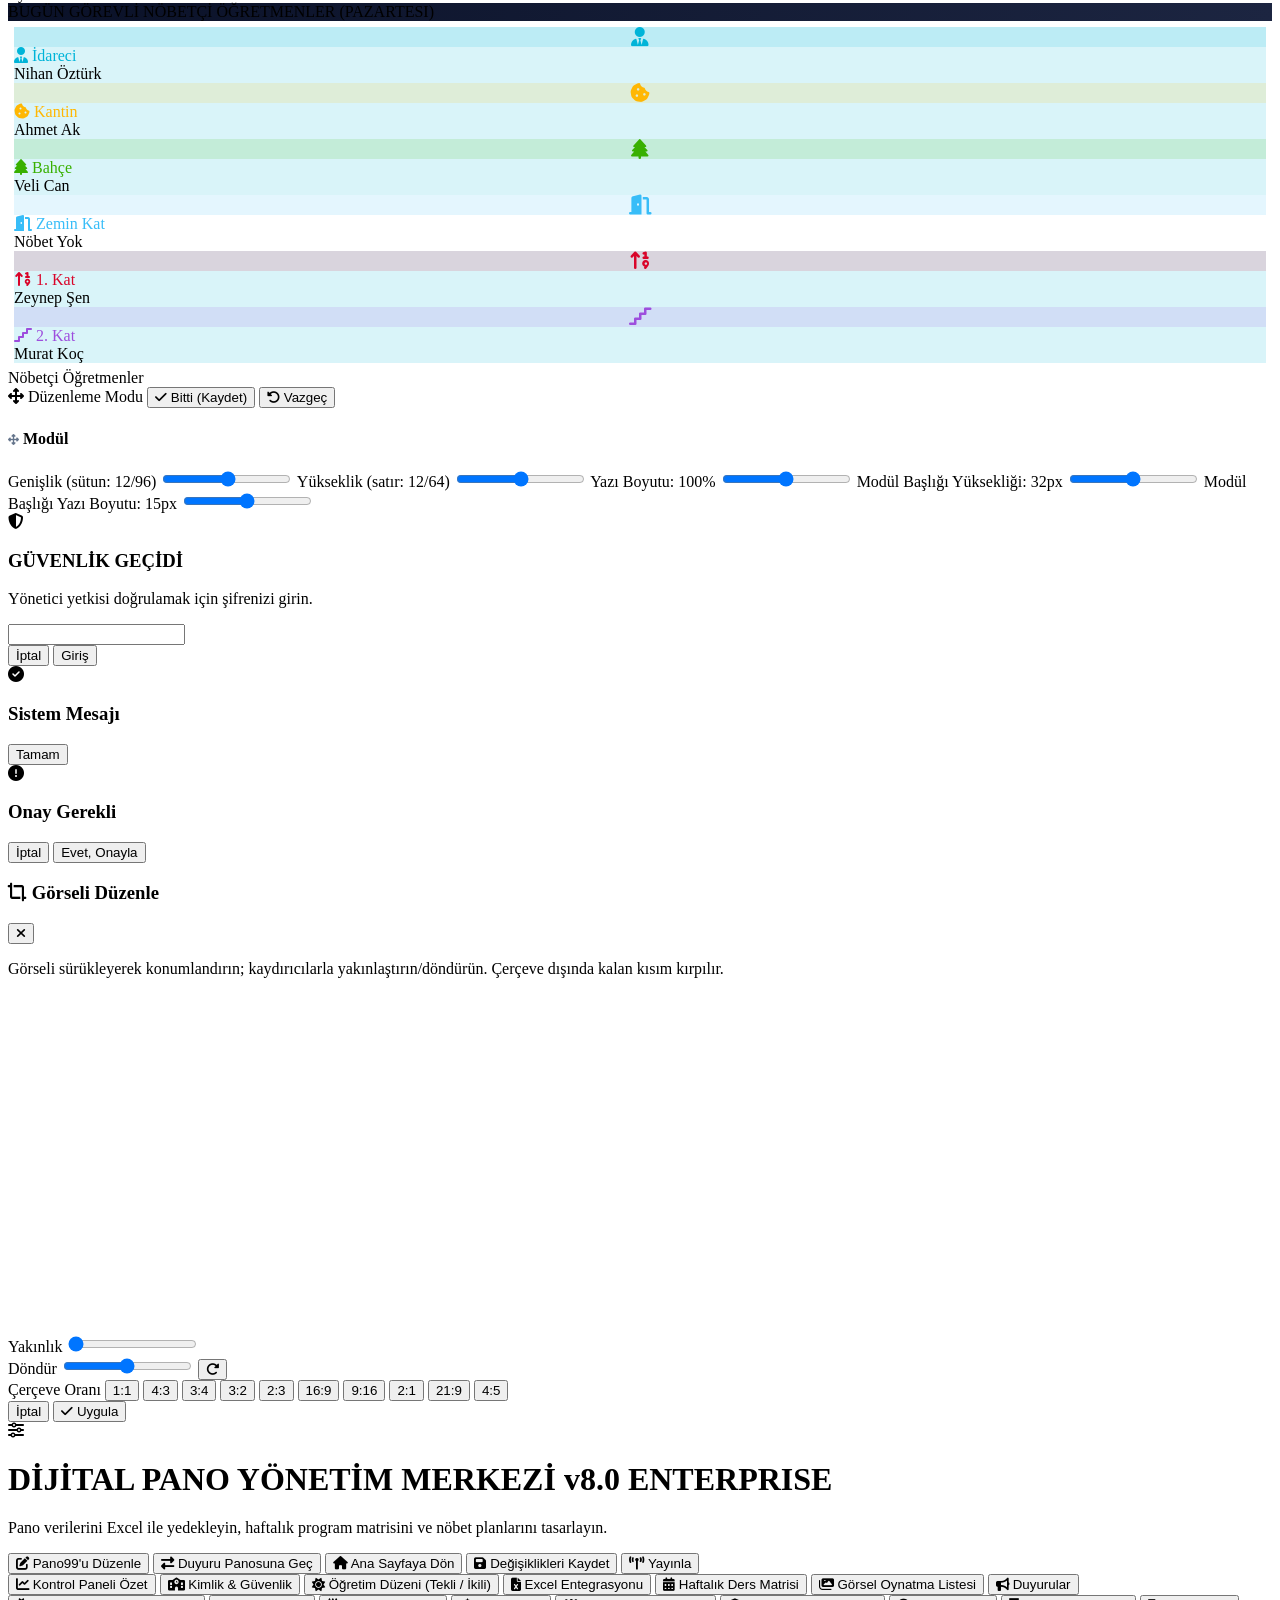
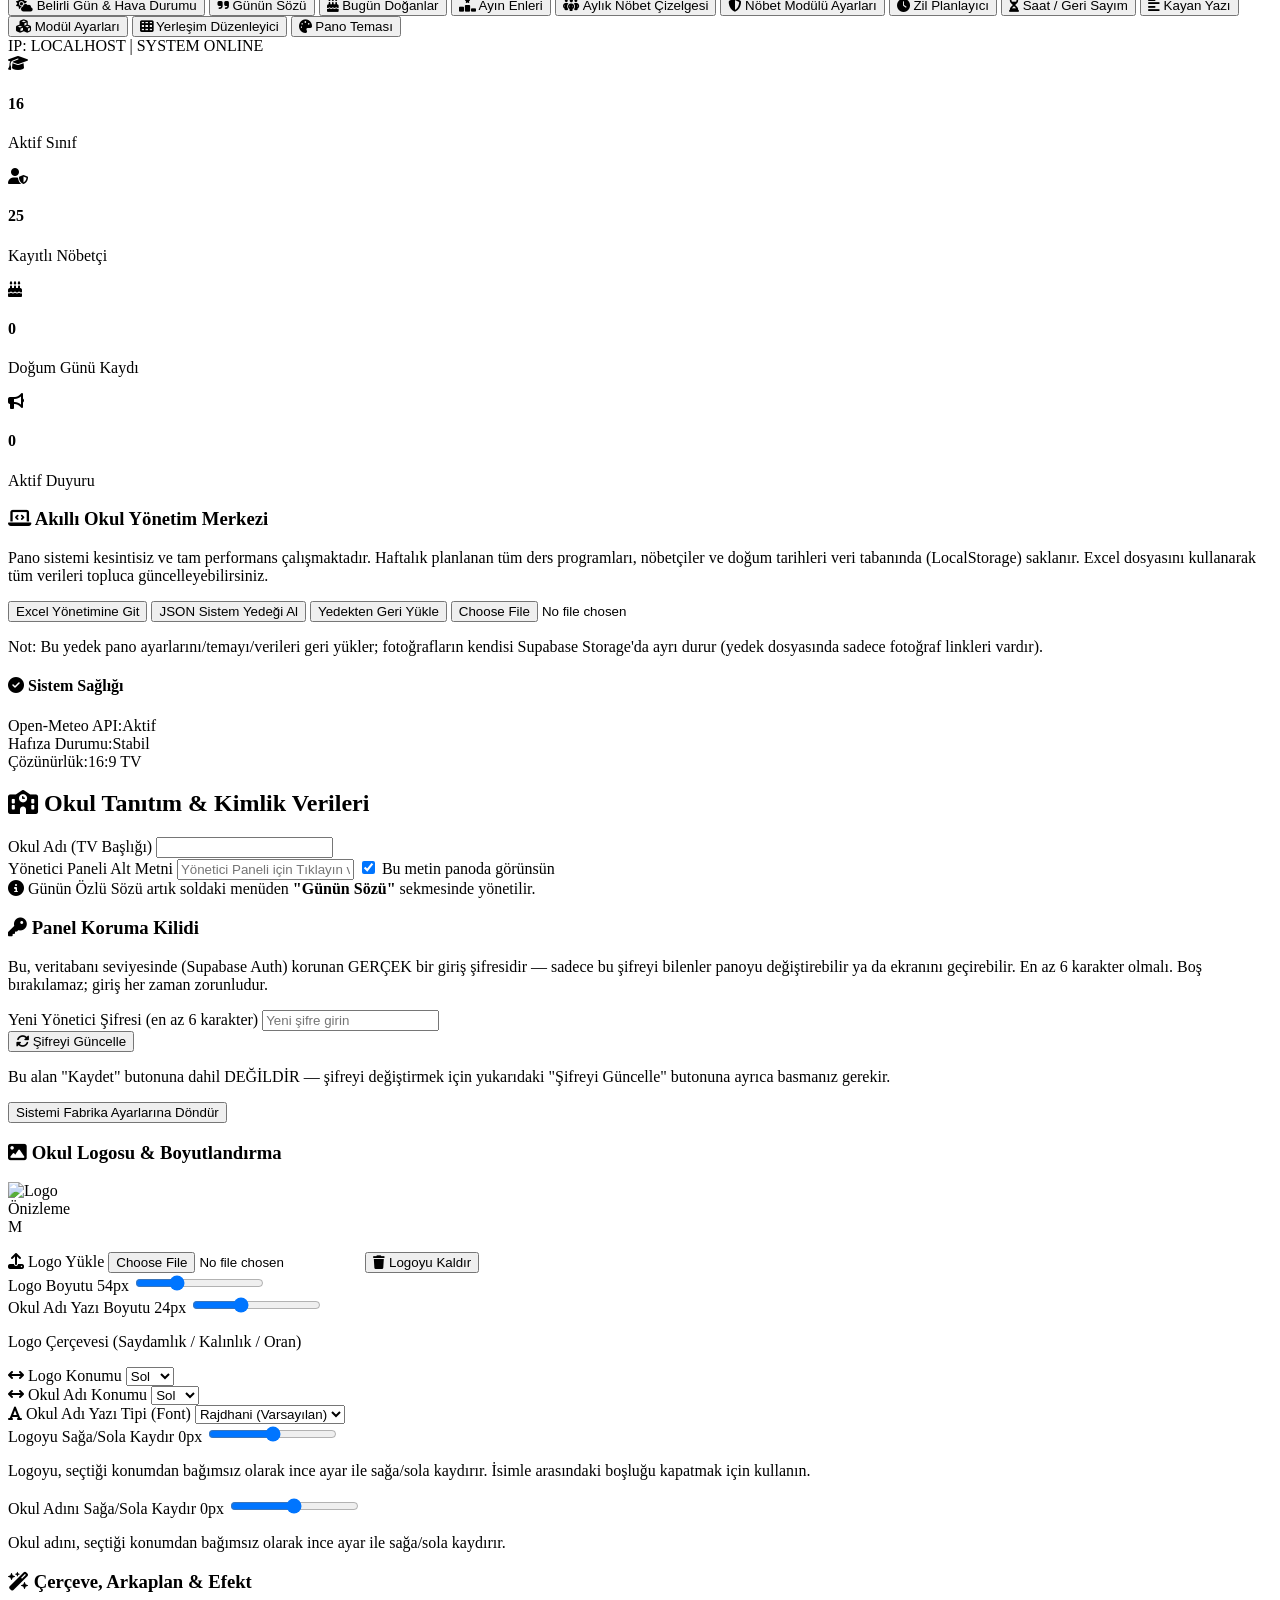
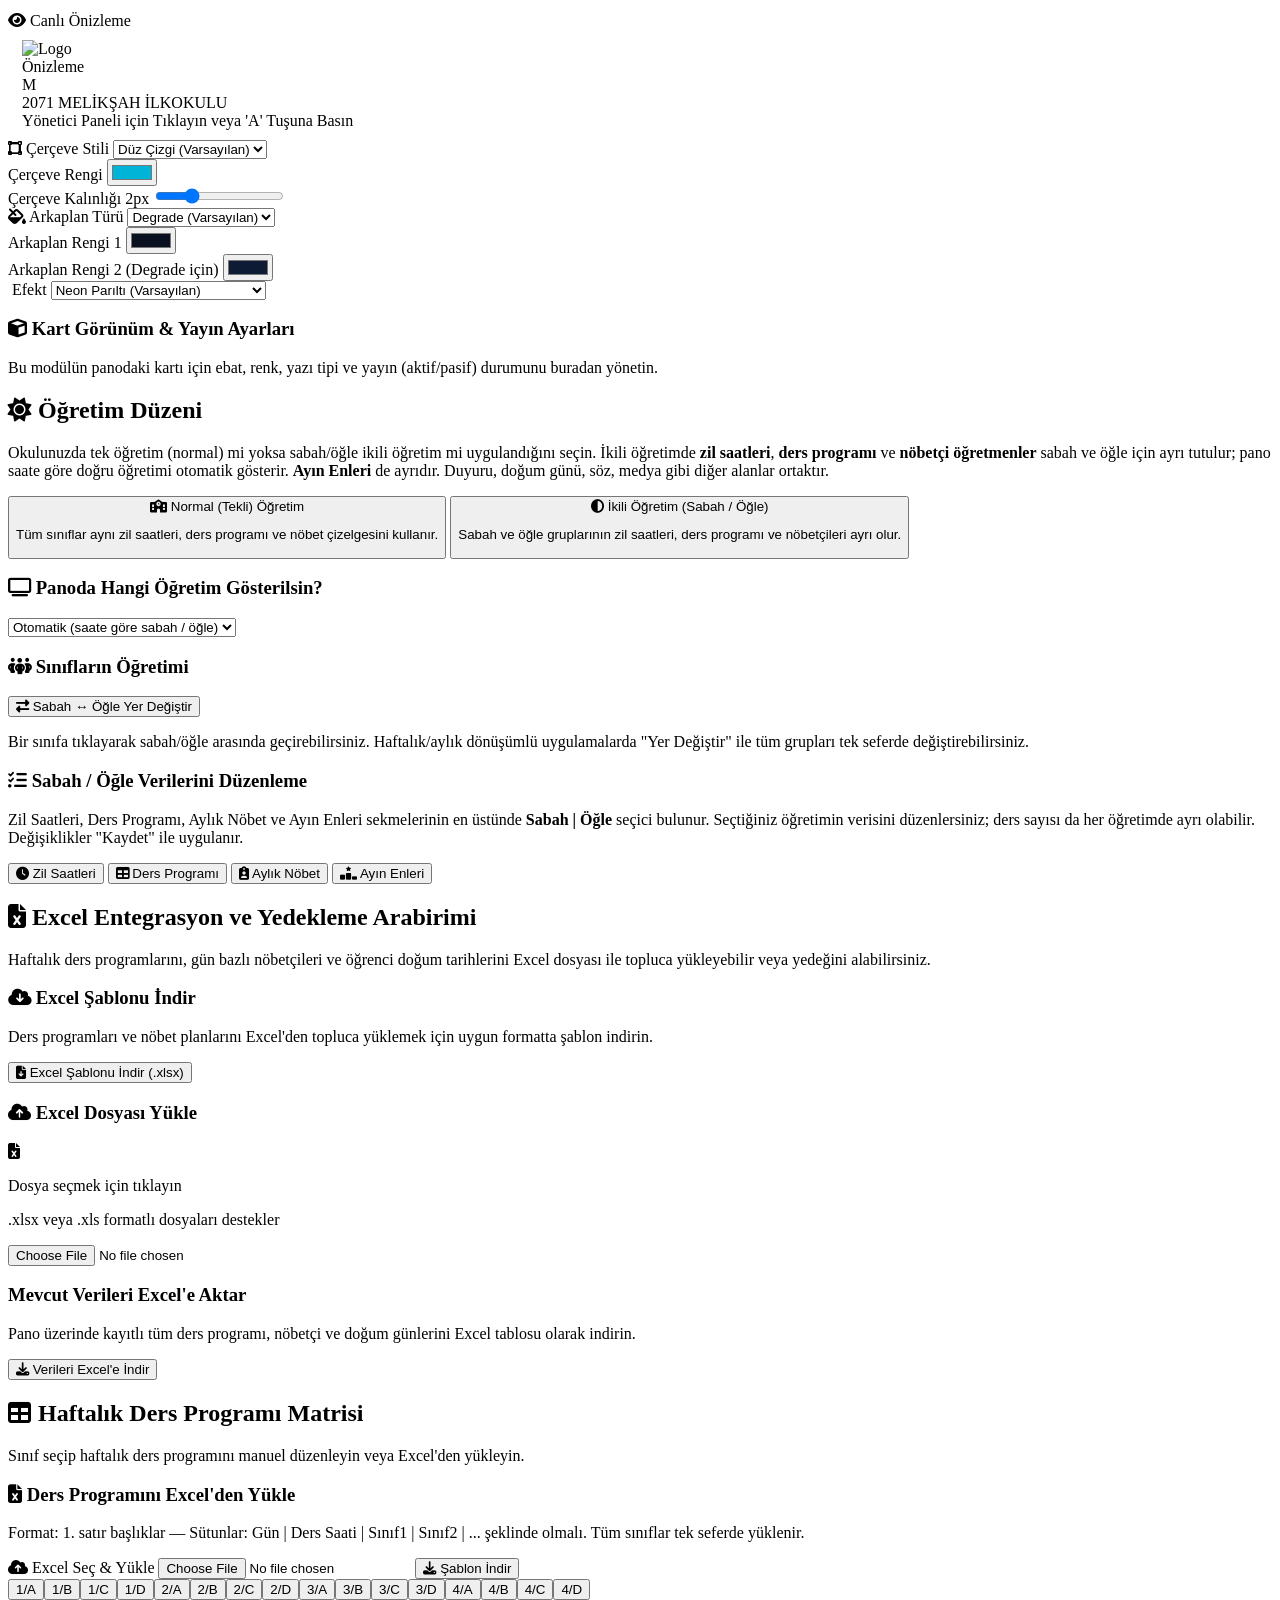
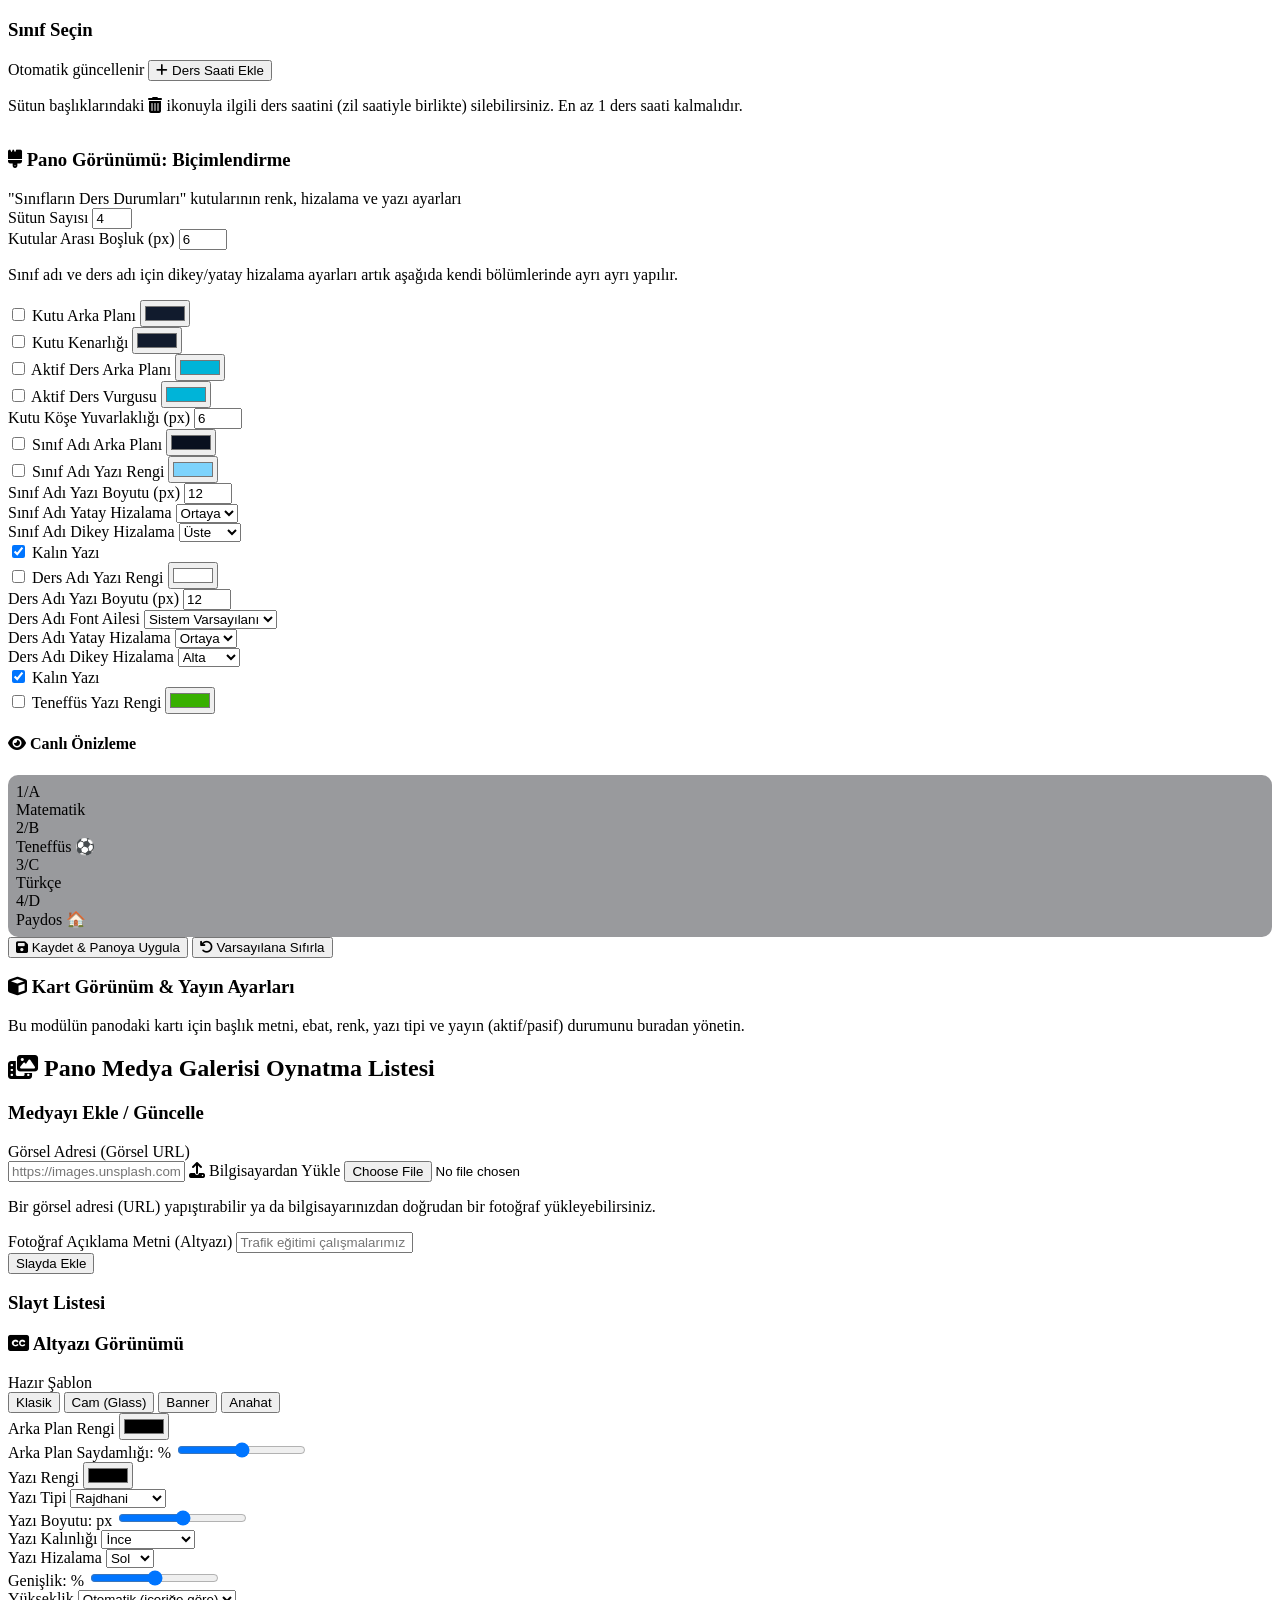
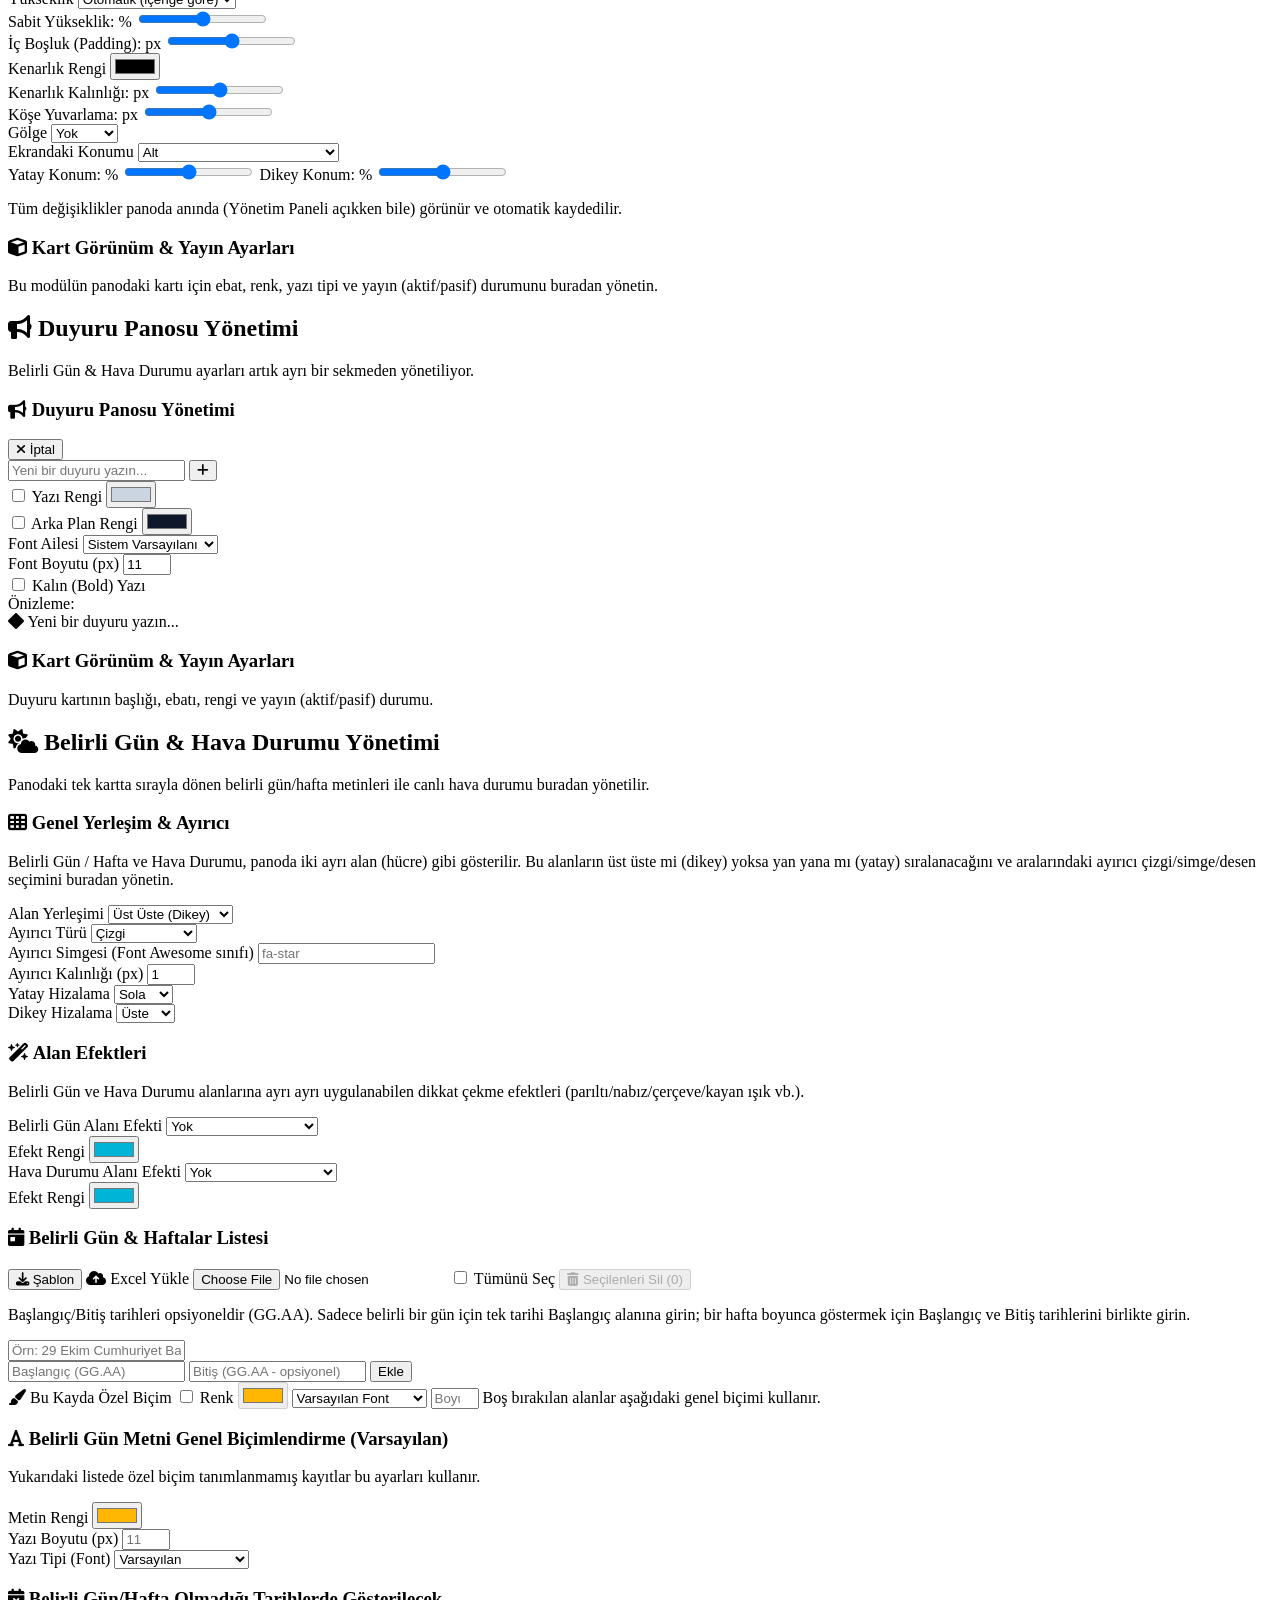
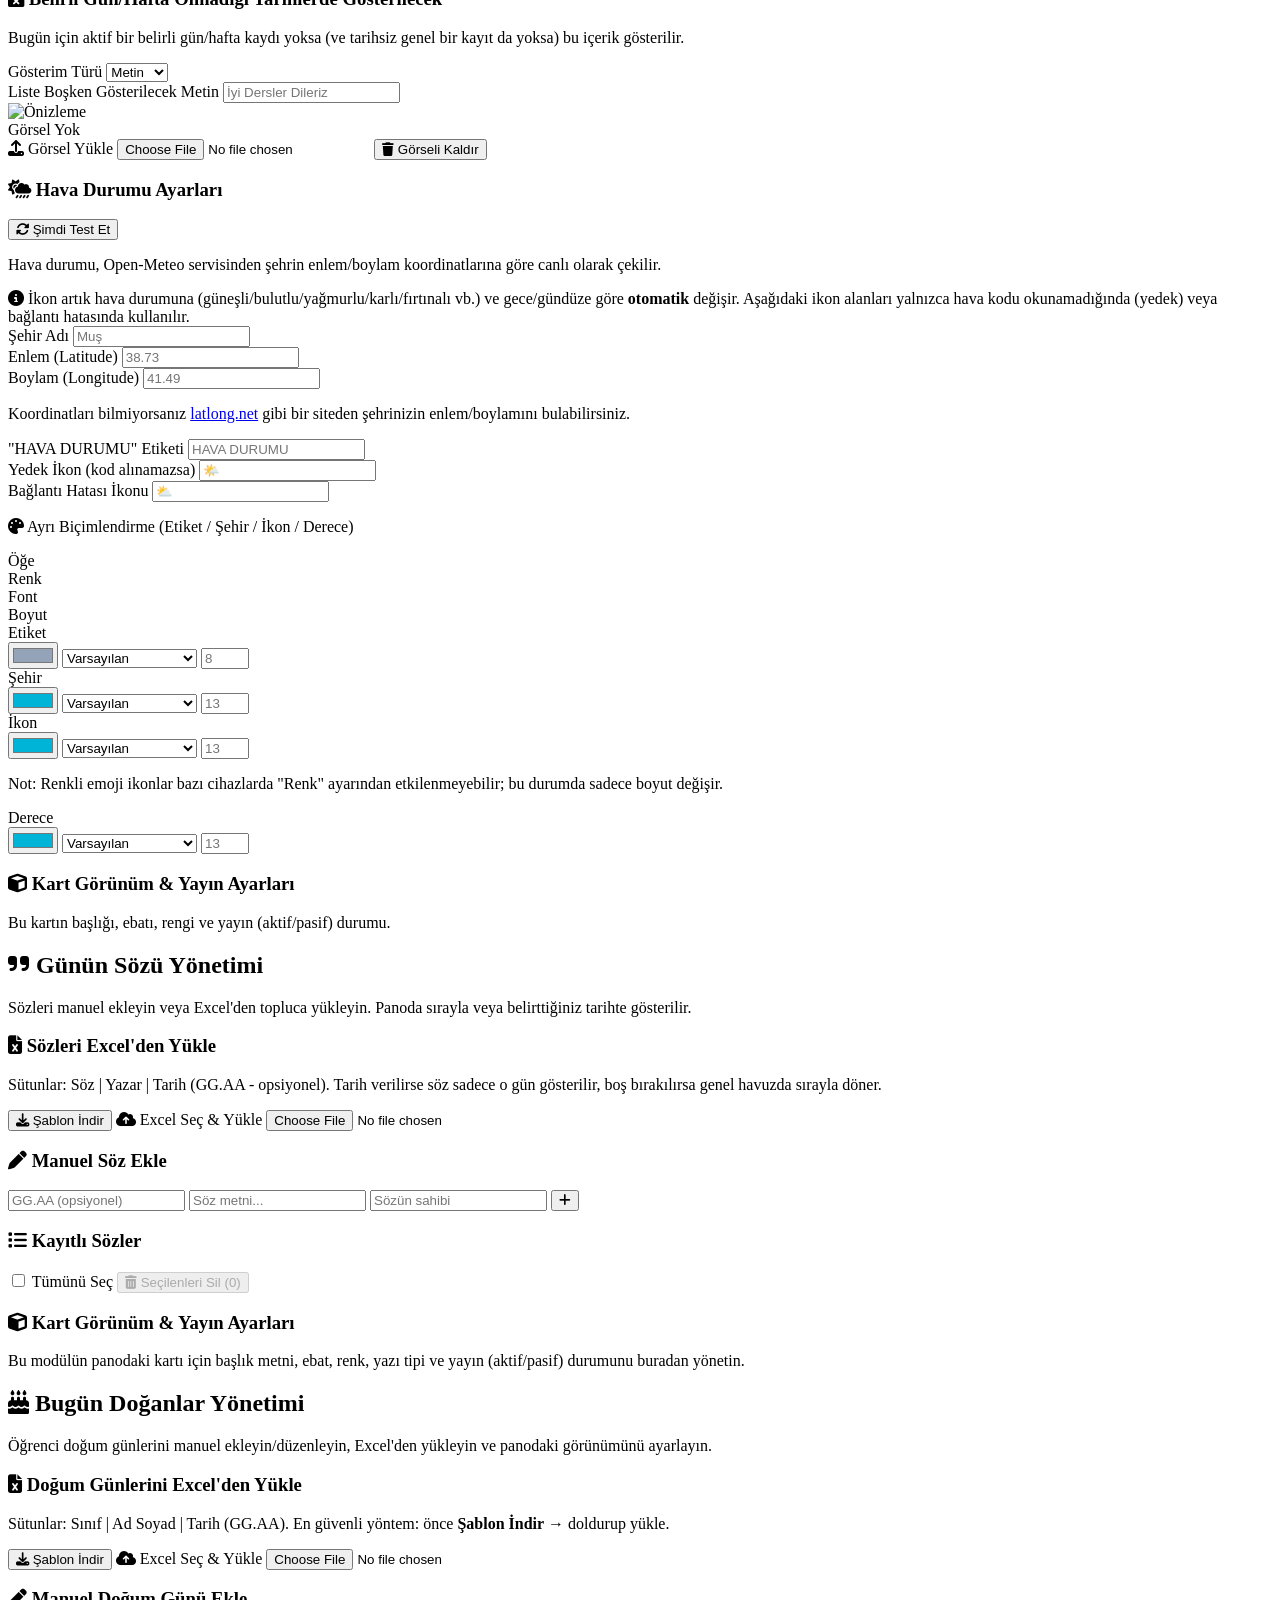
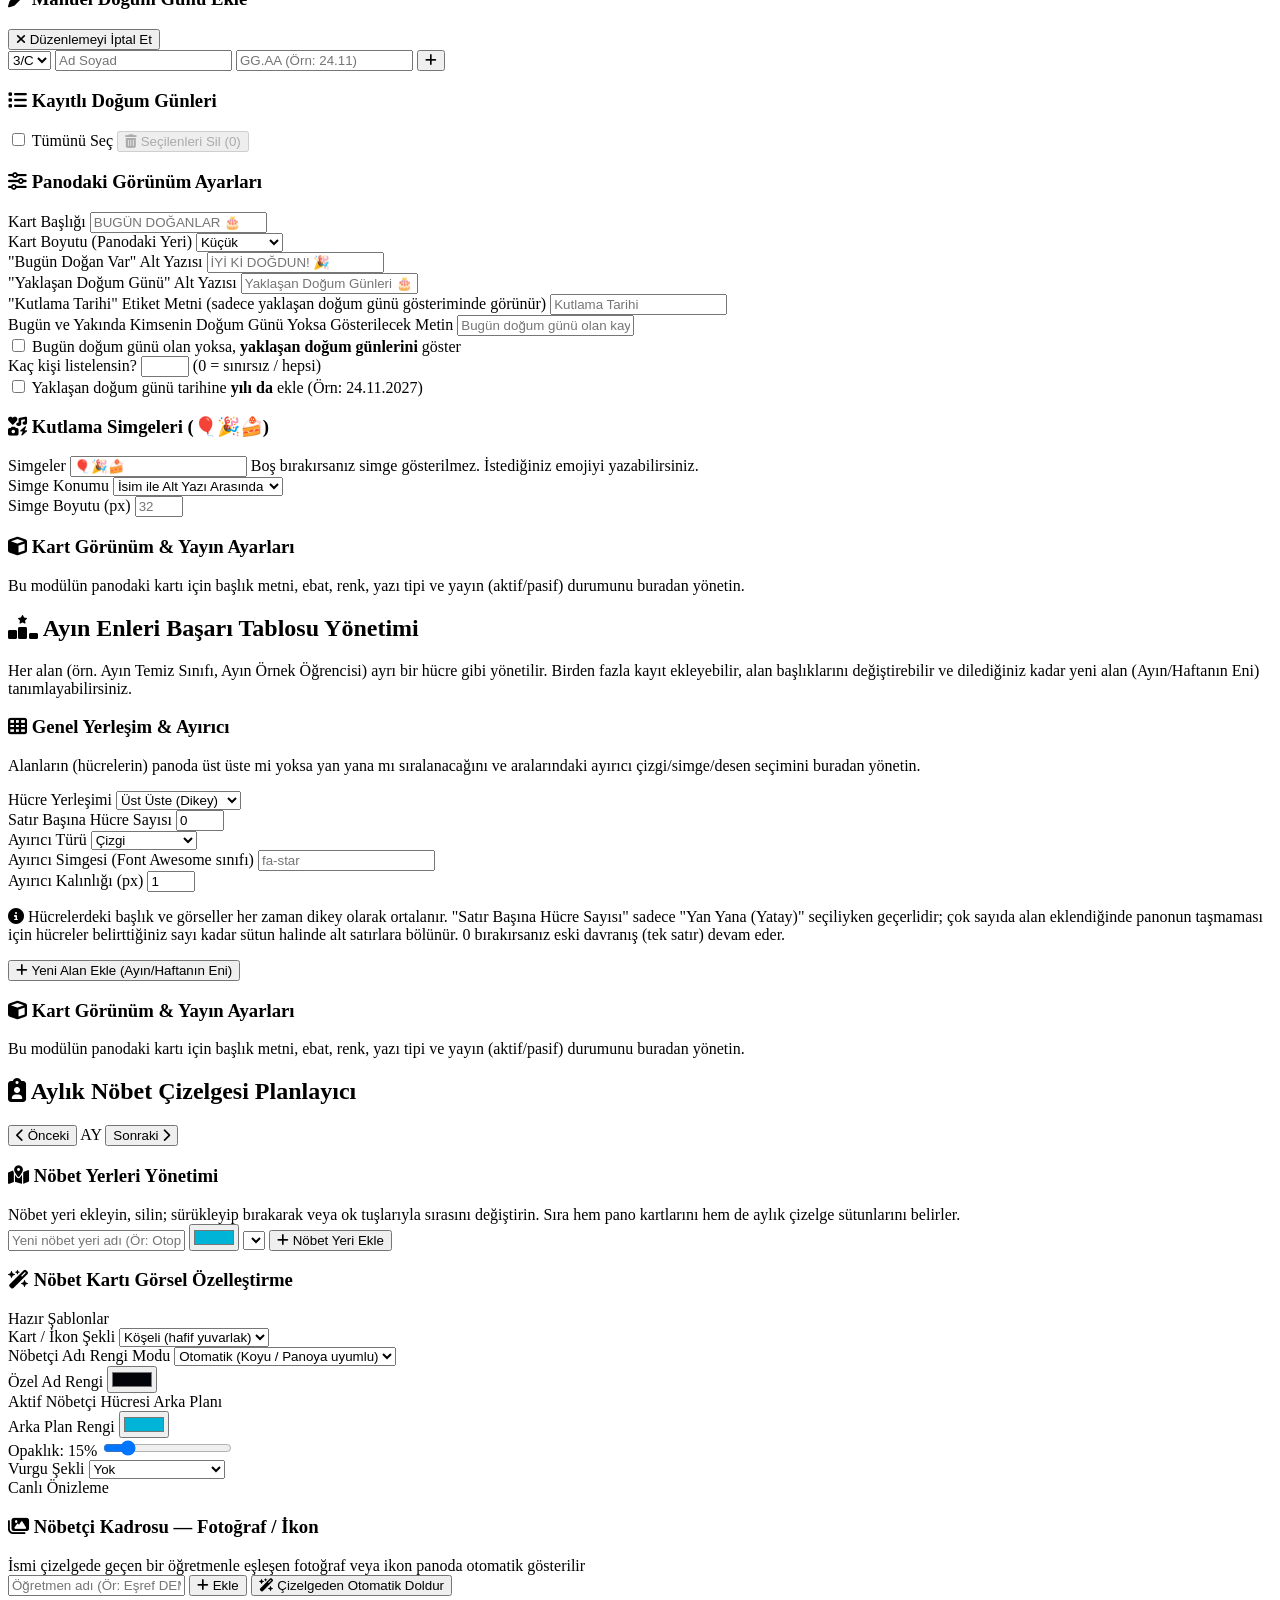
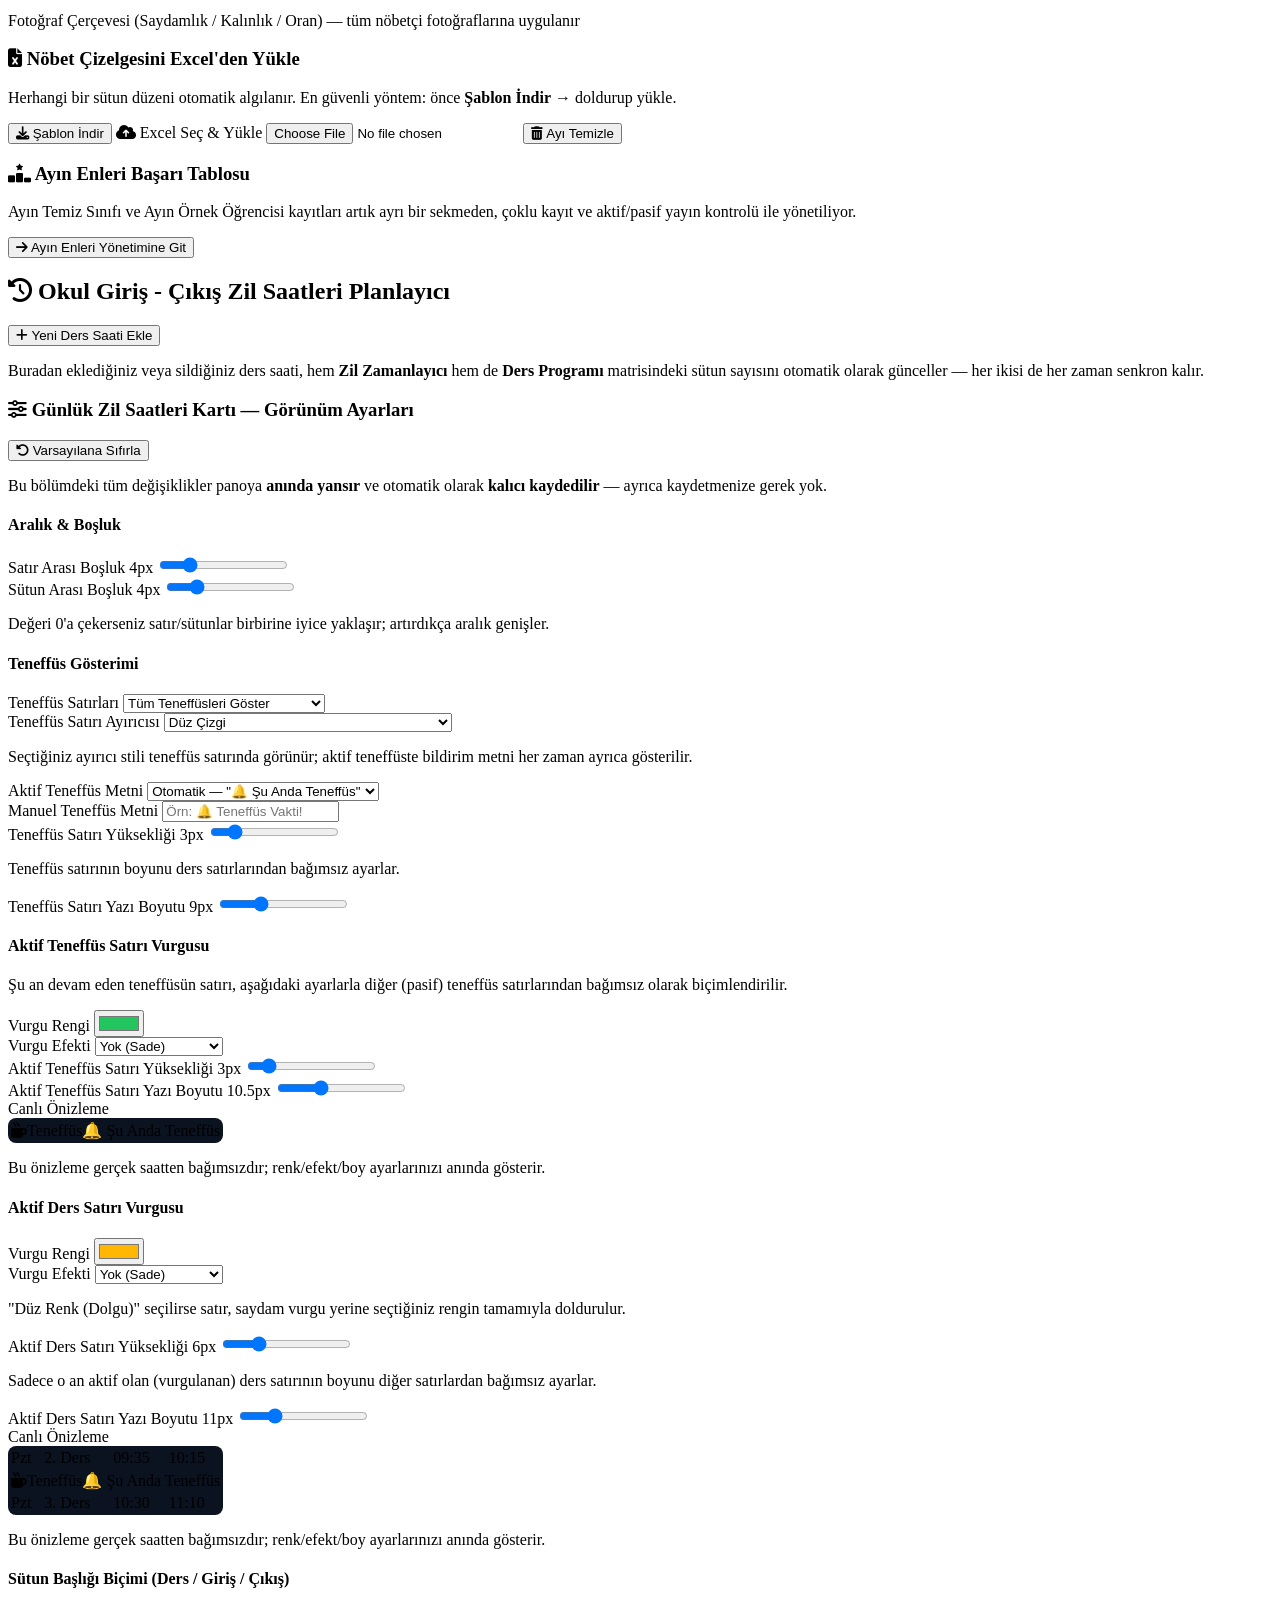
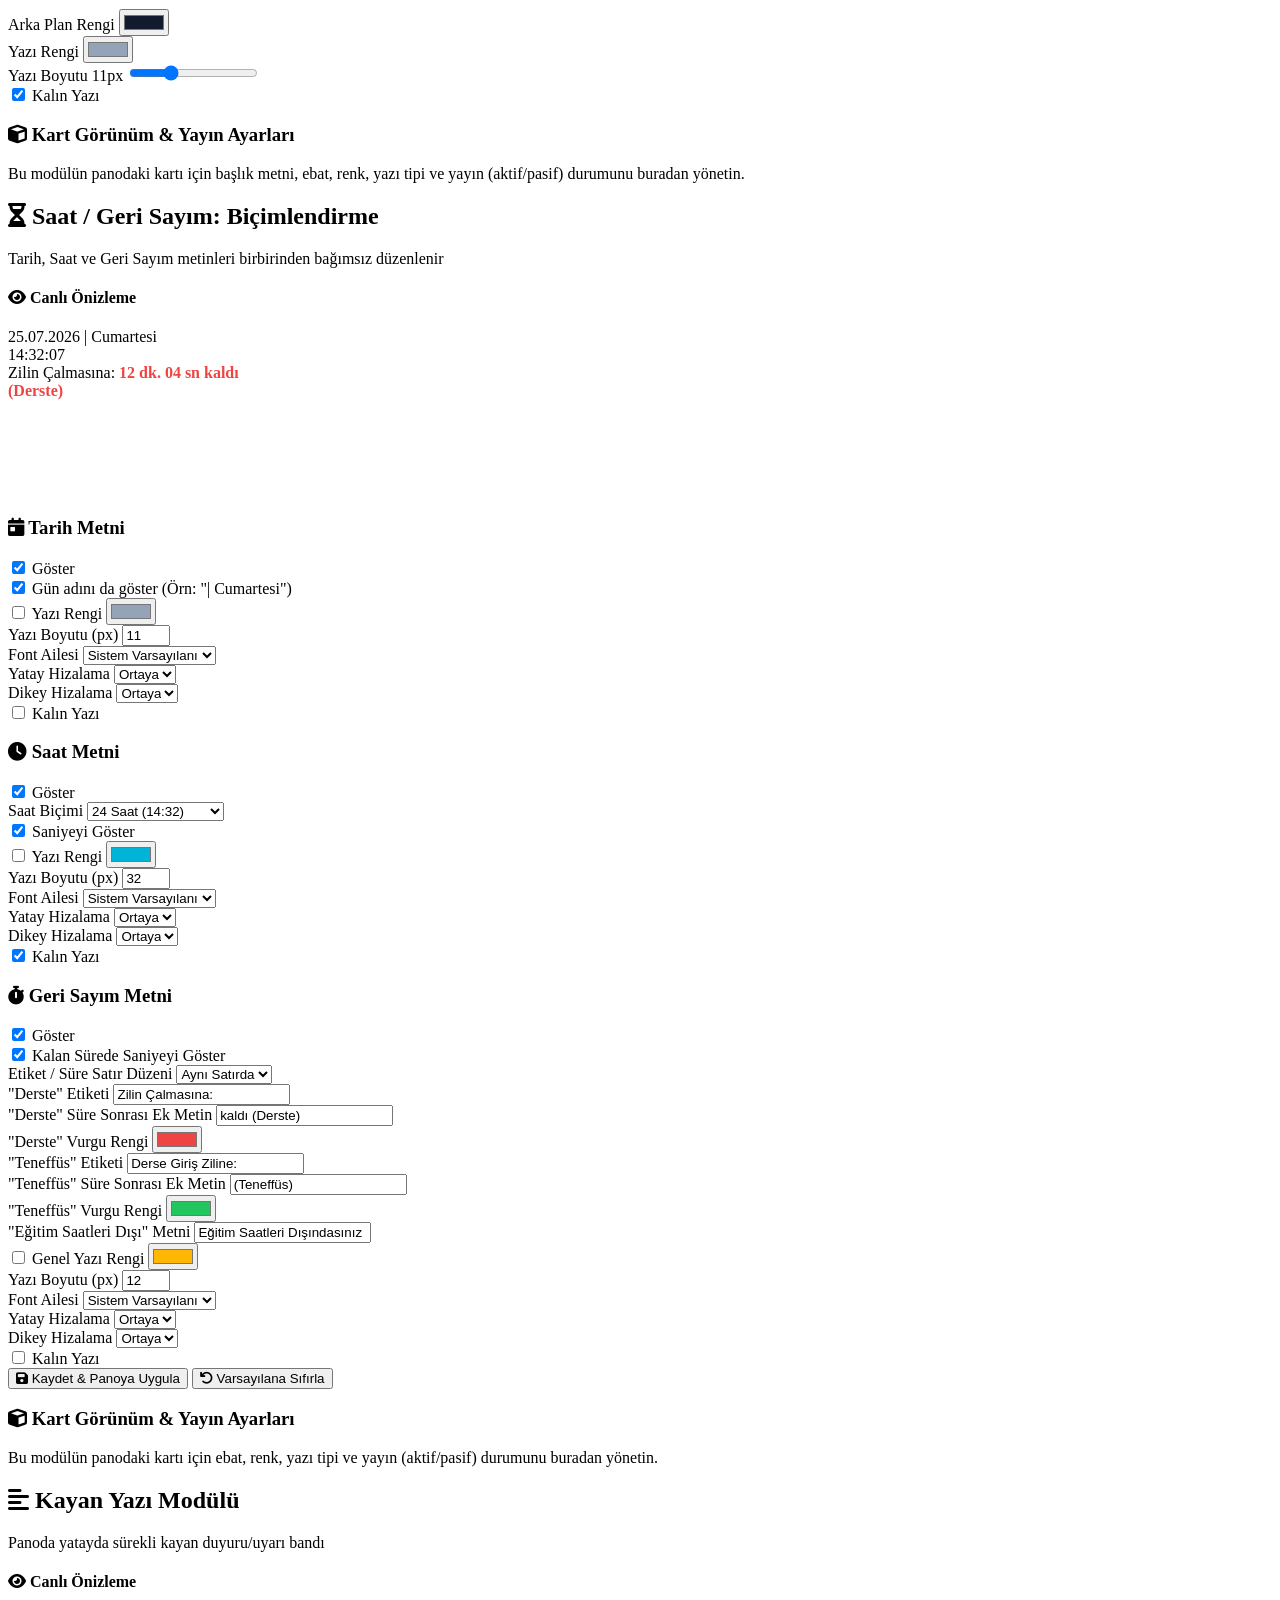
==== commit 69248125: "Add files via upload" ====
--- a/pano49.html
+++ b/pano49.html
@@ -317,8 +317,8 @@
                 <button class="px-4 py-2 bg-amber-600 hover:bg-amber-700 text-white font-bold rounded-lg text-sm flex items-center gap-2" onclick="adminSwitchToDuyuruPanosu()" title="Ekrandaki YAYINI Duyuru Panosu'na geçirir (tam ekran)">
                     <i class="fa-solid fa-right-left"></i> Duyuru Panosuna Geç
                 </button>
-                <button class="px-4 py-2 bg-slate-800 hover:bg-slate-700 text-slate-300 font-bold rounded-lg text-sm flex items-center gap-2" onclick="closeAdminPanelWithoutSaving()">
-                    <i class="fa-solid fa-arrow-left"></i> Vazgeç / Kapat
+                <button class="px-4 py-2 bg-slate-700 hover:bg-slate-600 text-white font-bold rounded-lg text-sm flex items-center gap-2" onclick="adminGoHome()" title="Yönetim panelinden çıkar ve panoyu gösterir. Kaydet butonları panelden çıkarmaz.">
+                    <i class="fa-solid fa-house"></i> Ana Sayfaya Dön
                 </button>
                 <button class="px-5 py-2 bg-emerald-500 hover:bg-emerald-600 text-white font-bold rounded-lg text-sm flex items-center gap-2 shadow-lg shadow-emerald-500/20" onclick="saveAdminChanges()">
                     <i class="fa-solid fa-floppy-disk"></i> Değişiklikleri Kaydet
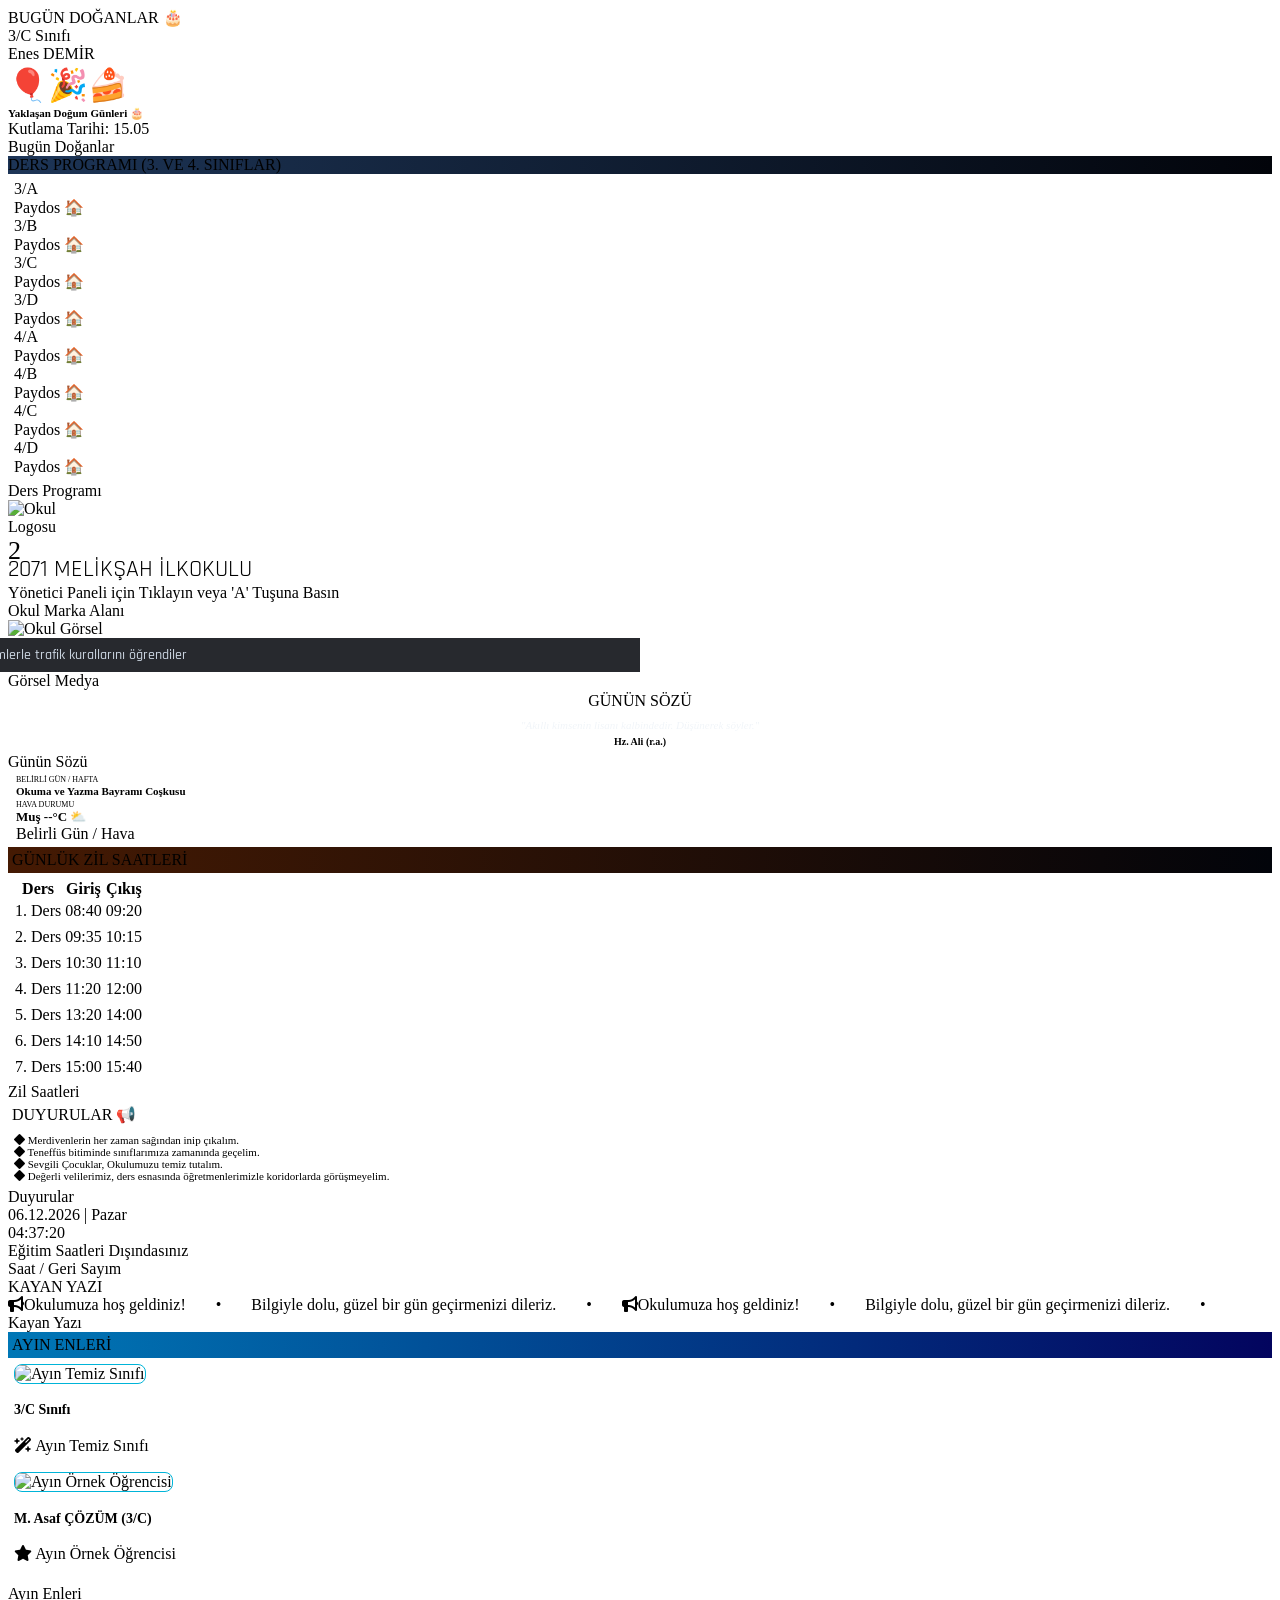
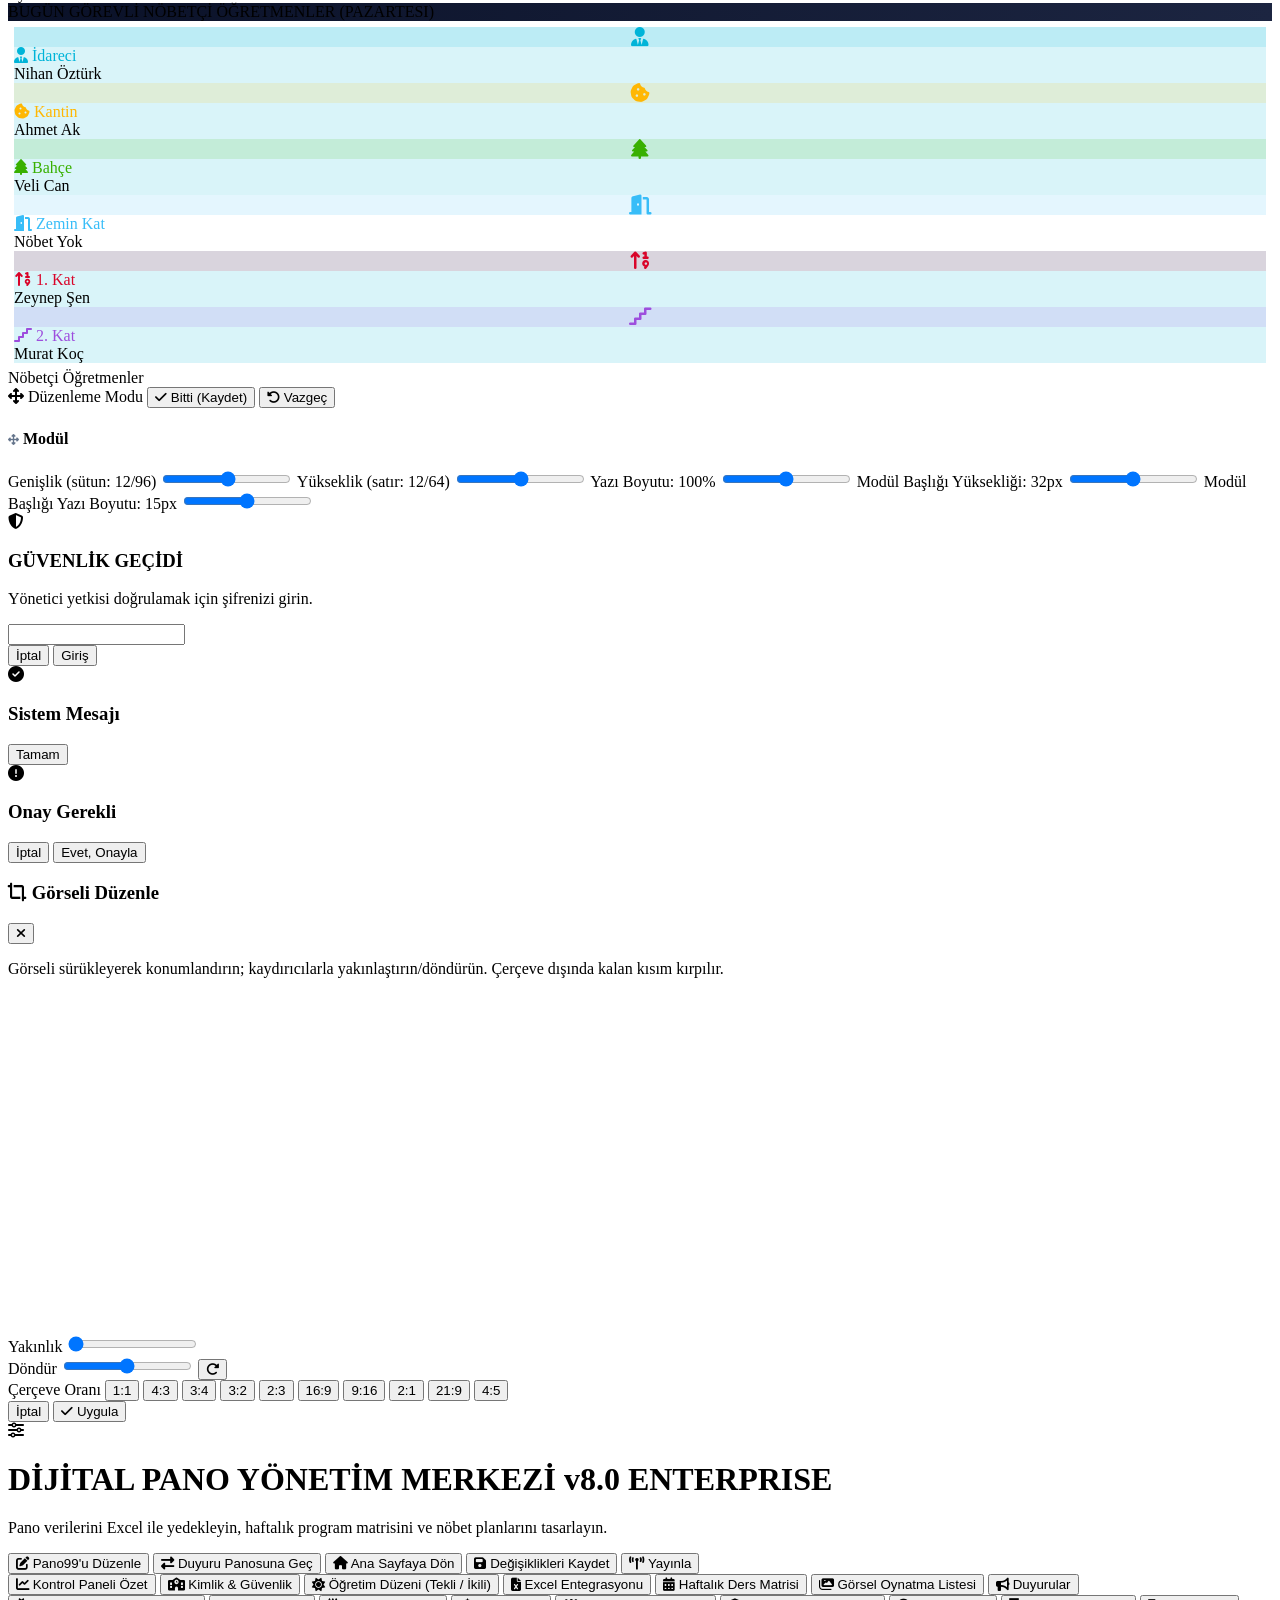
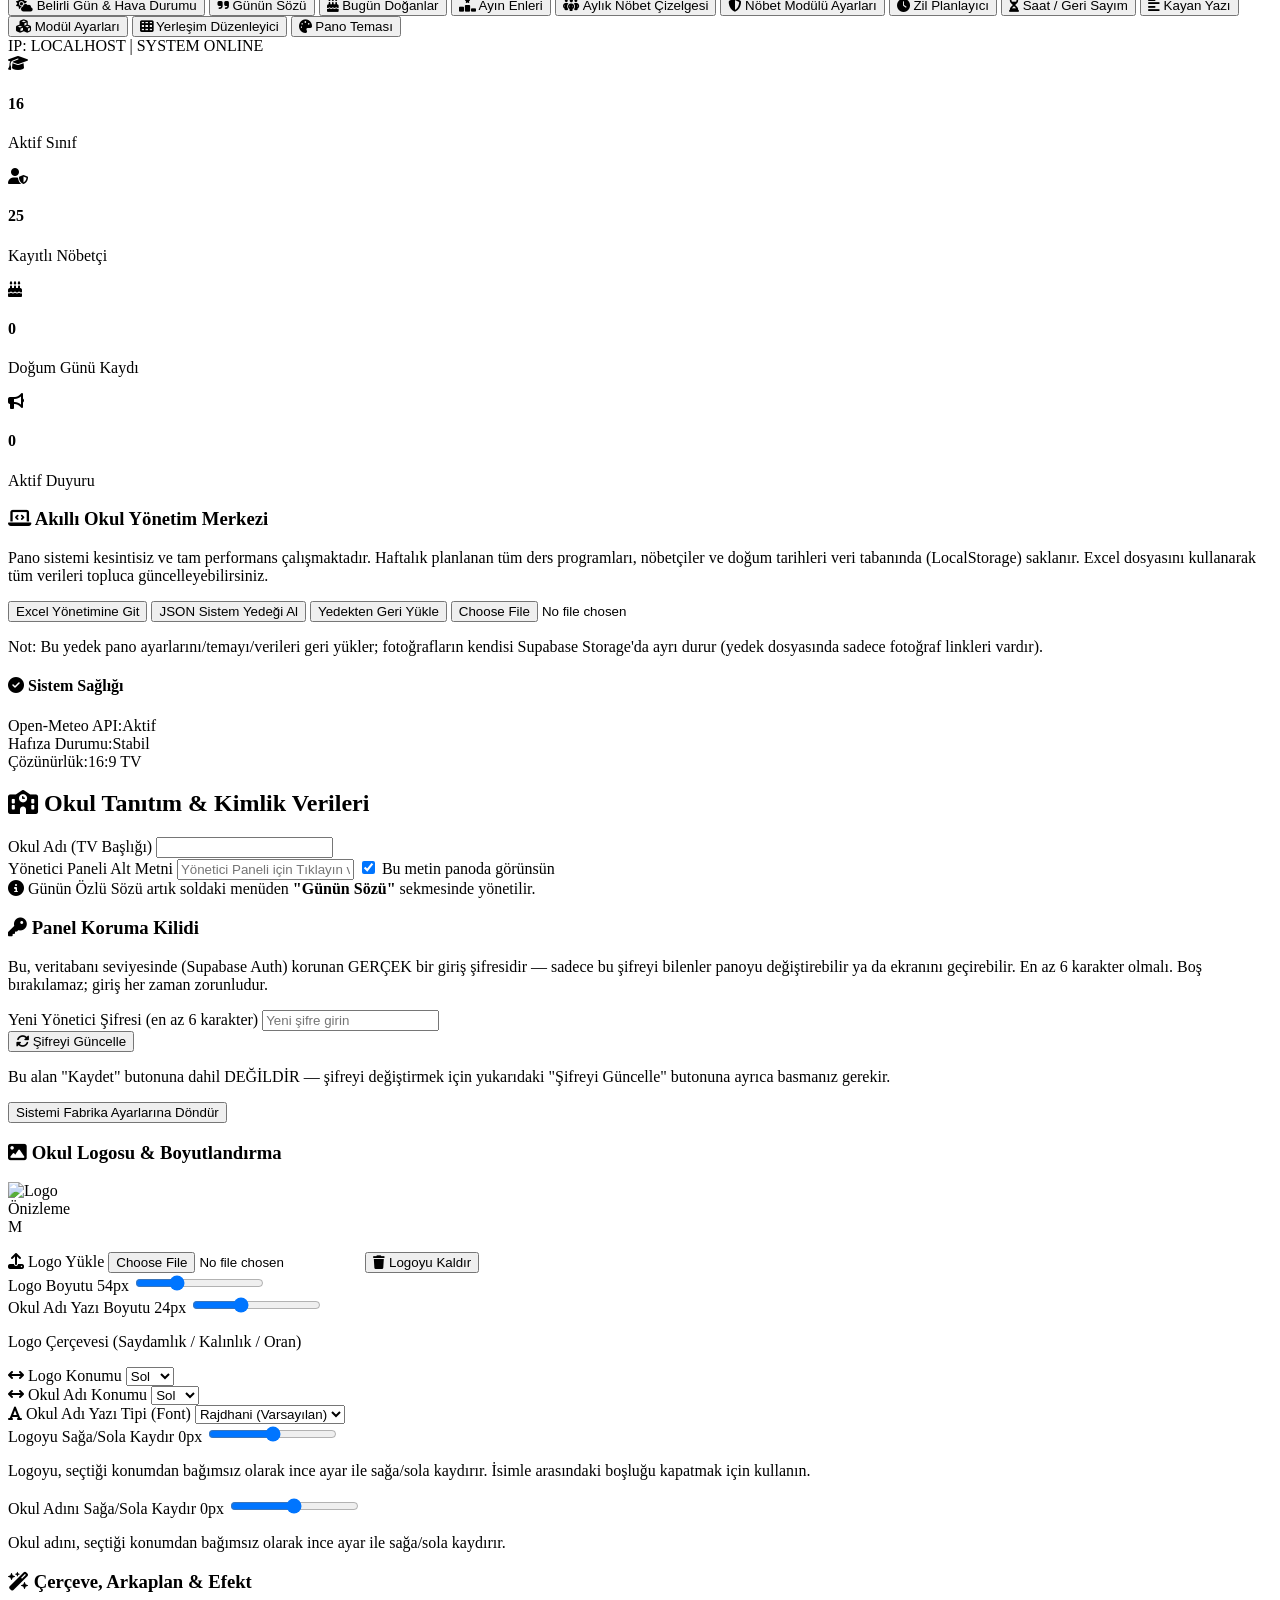
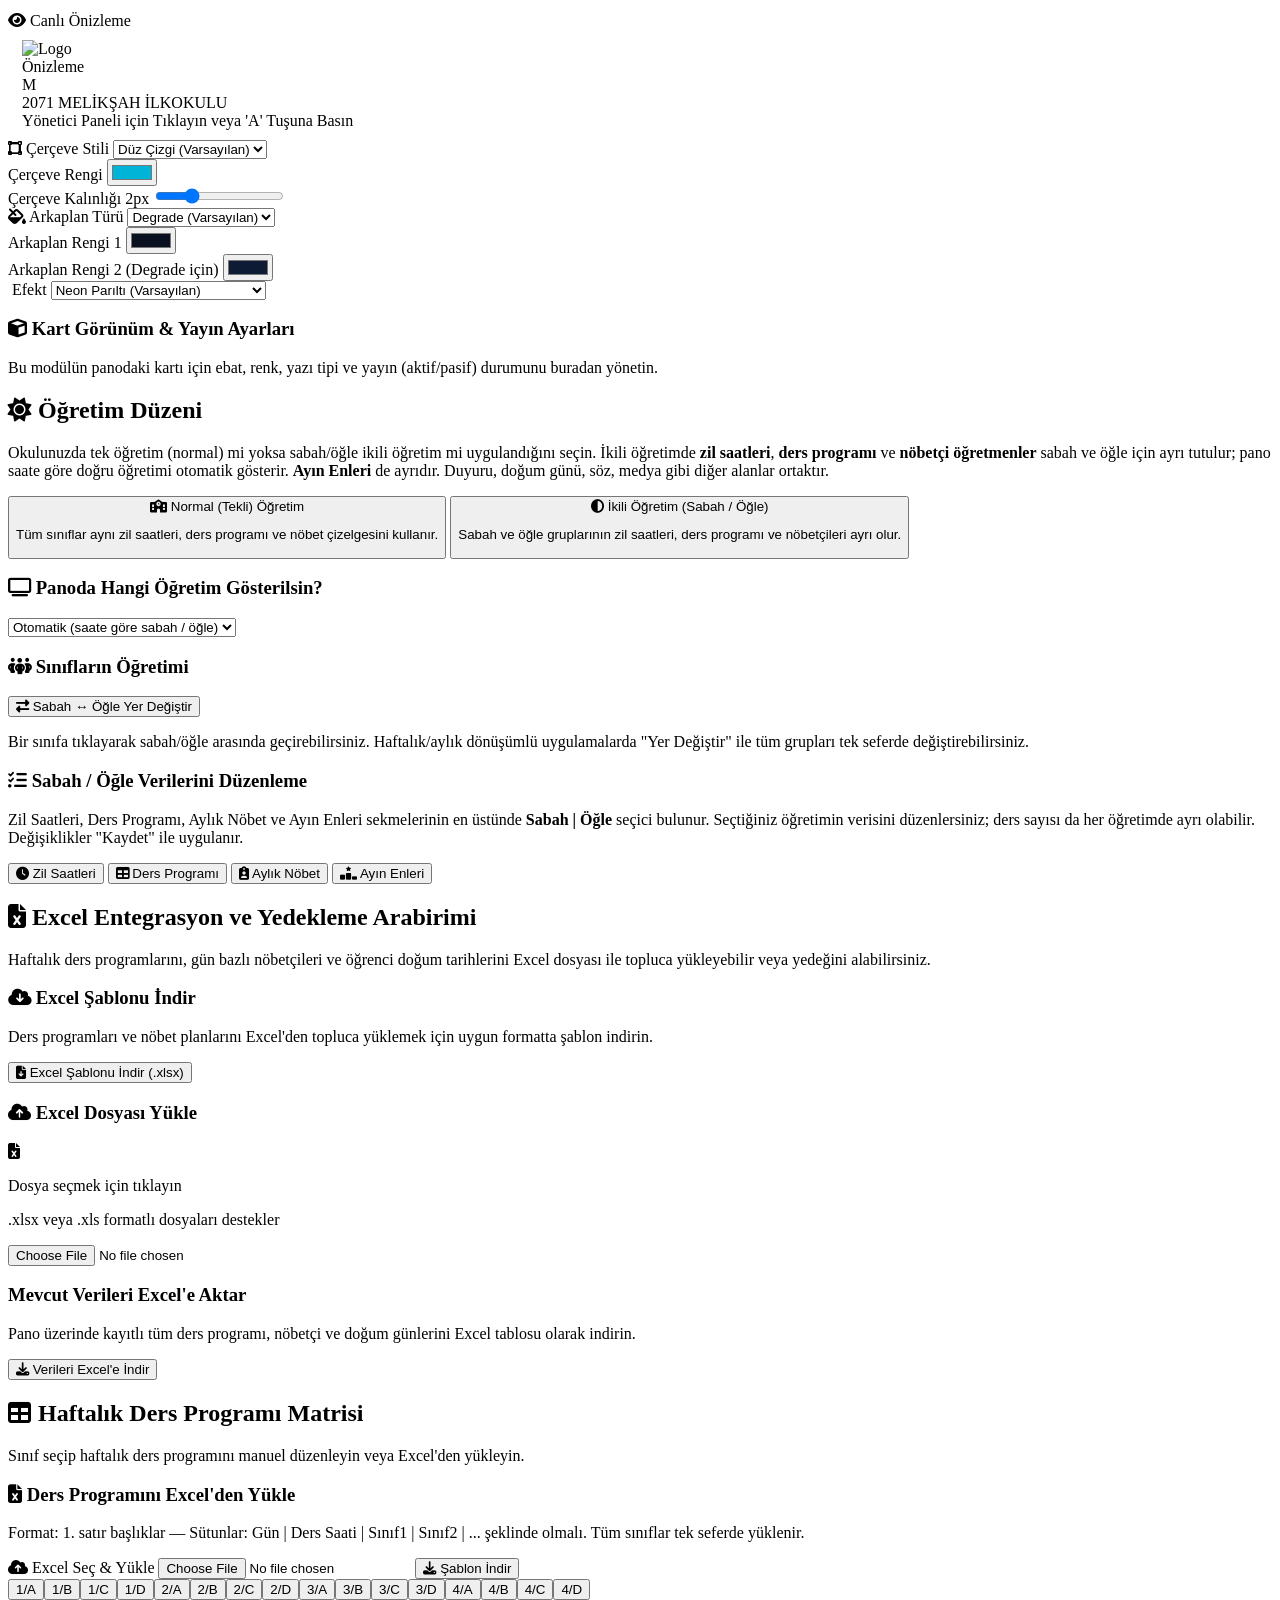
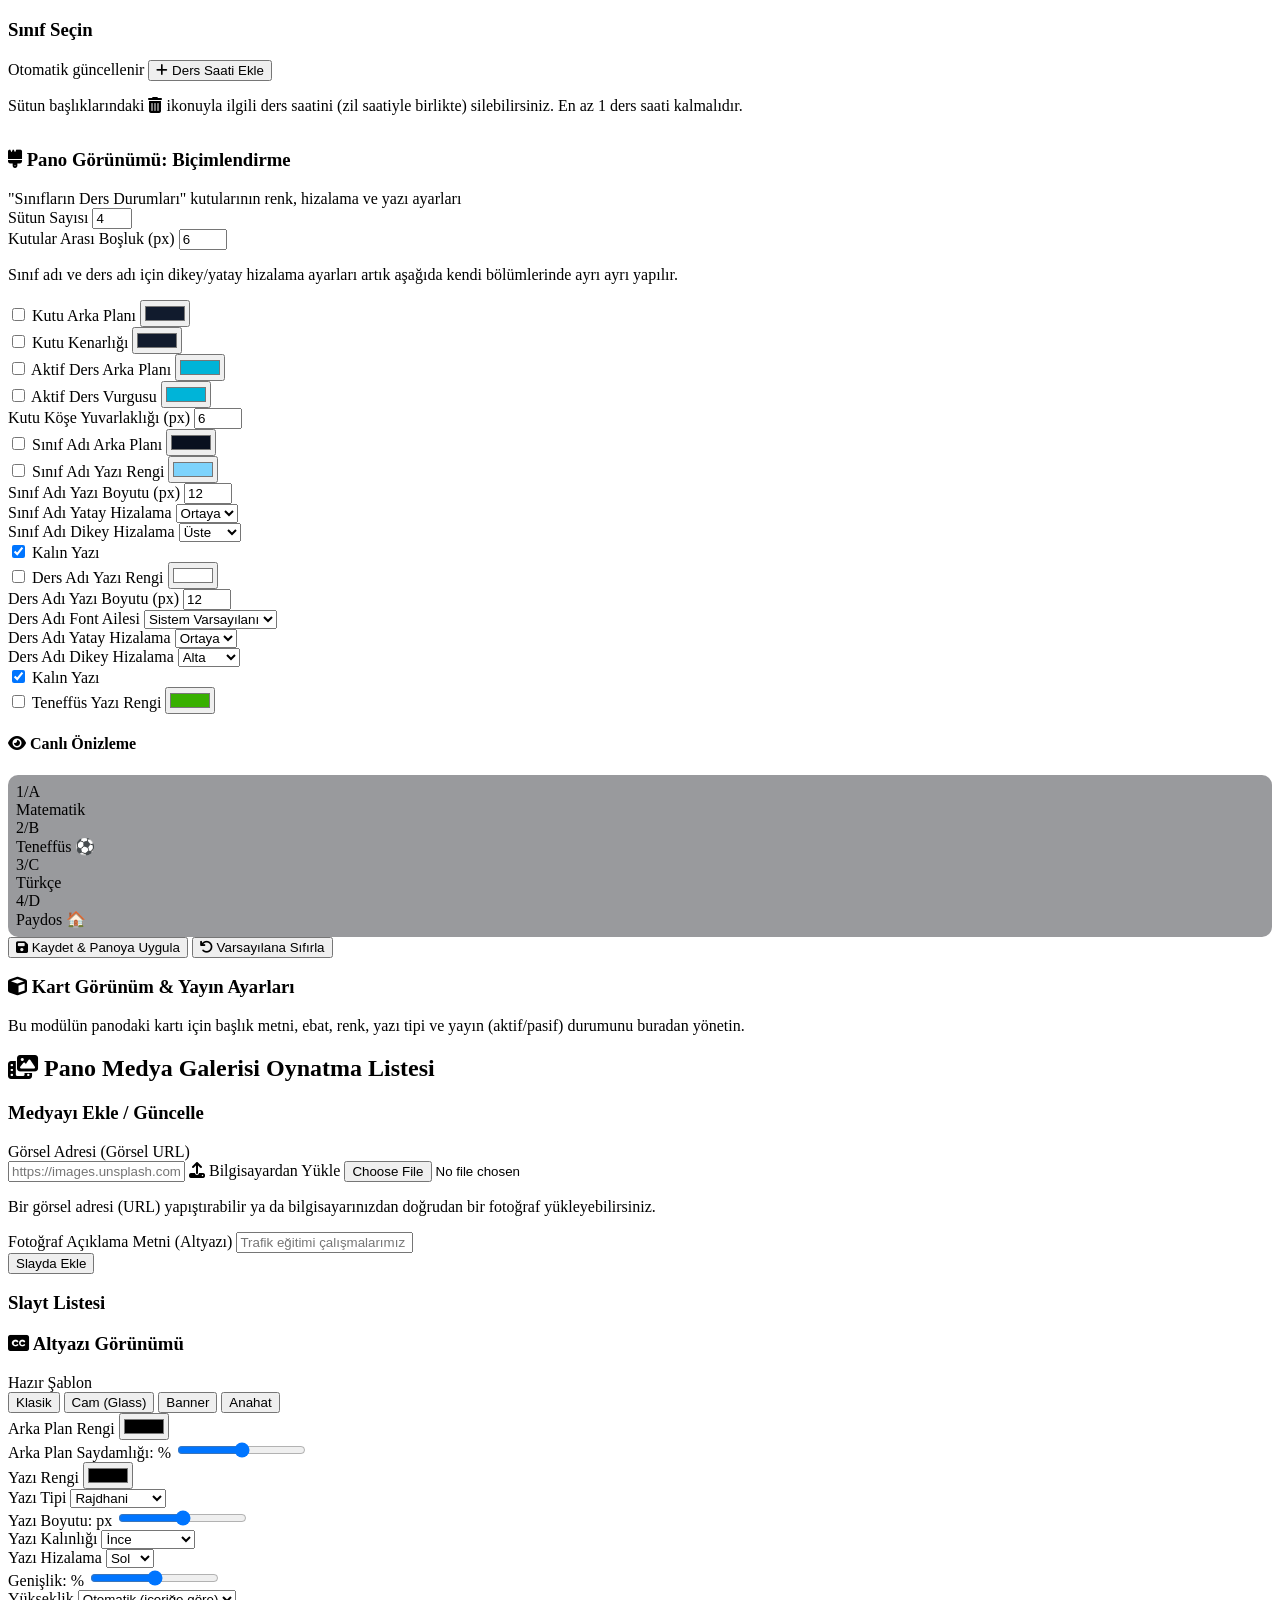
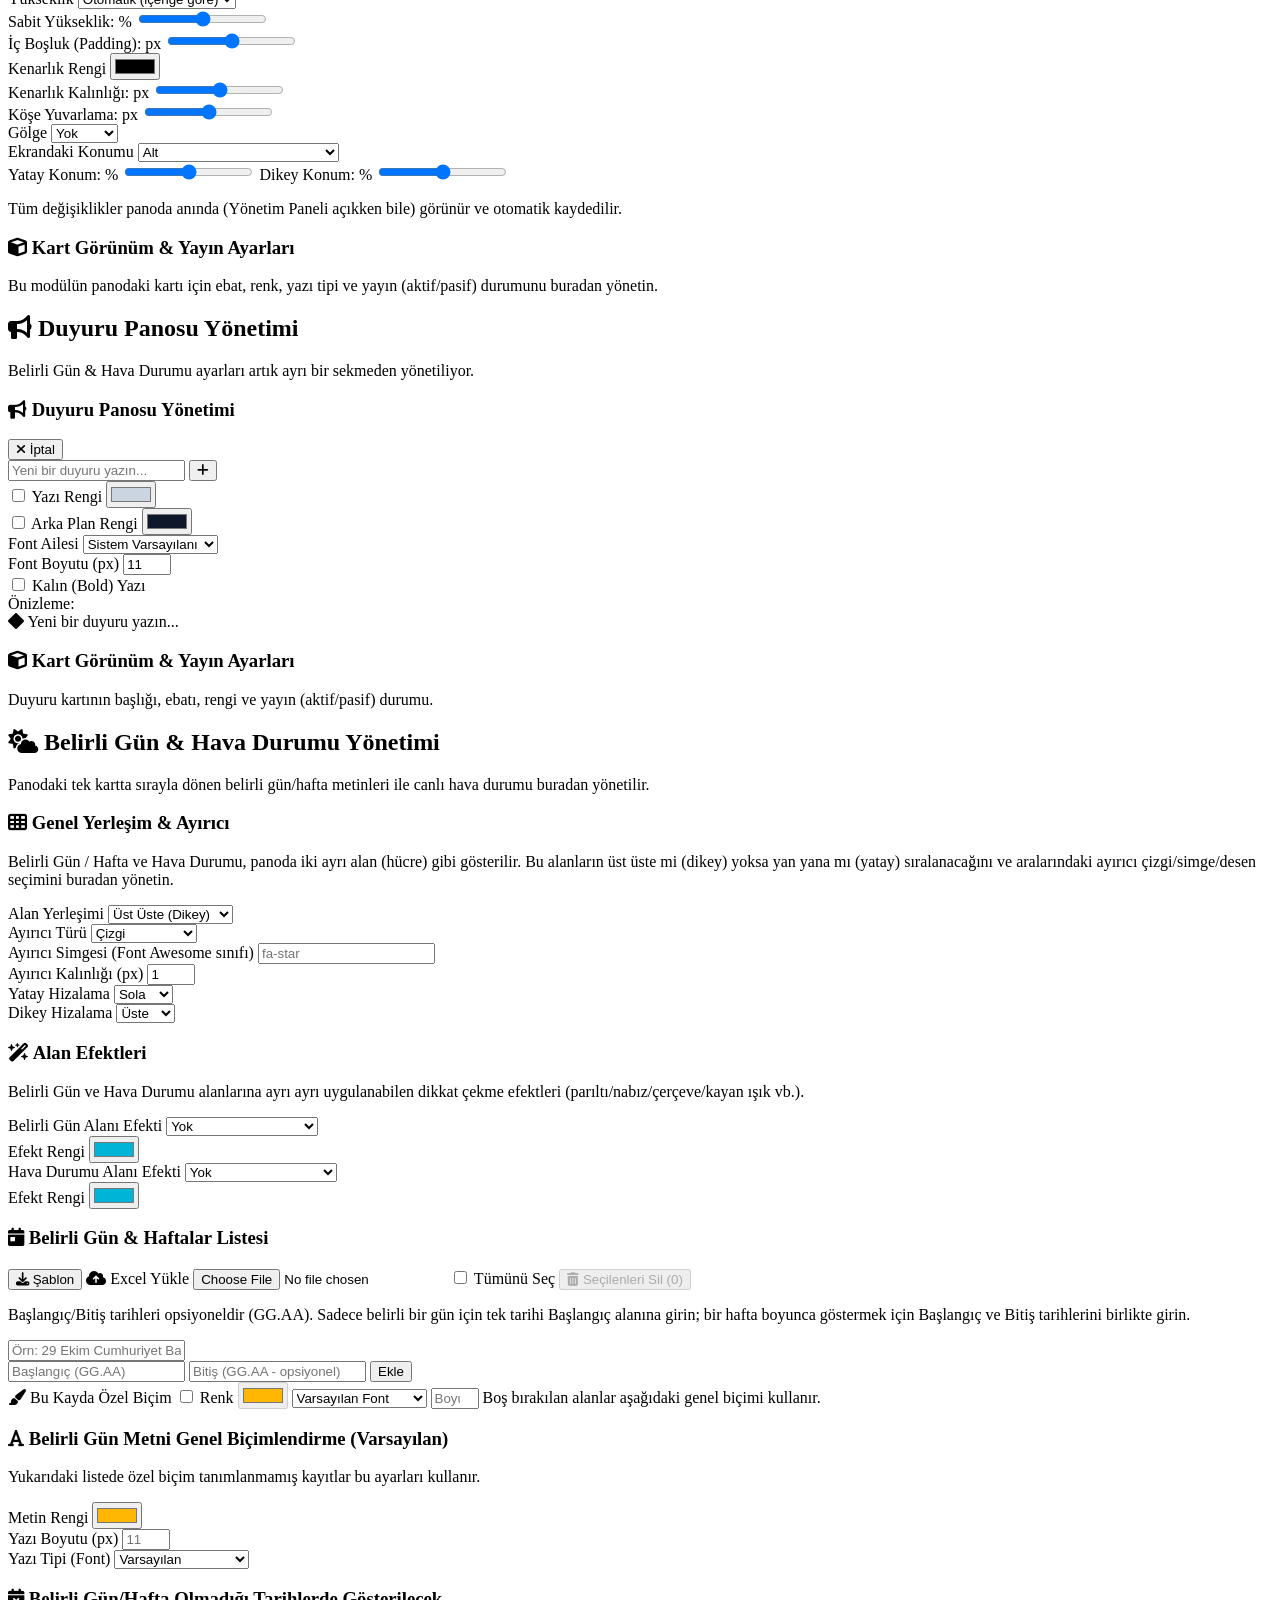
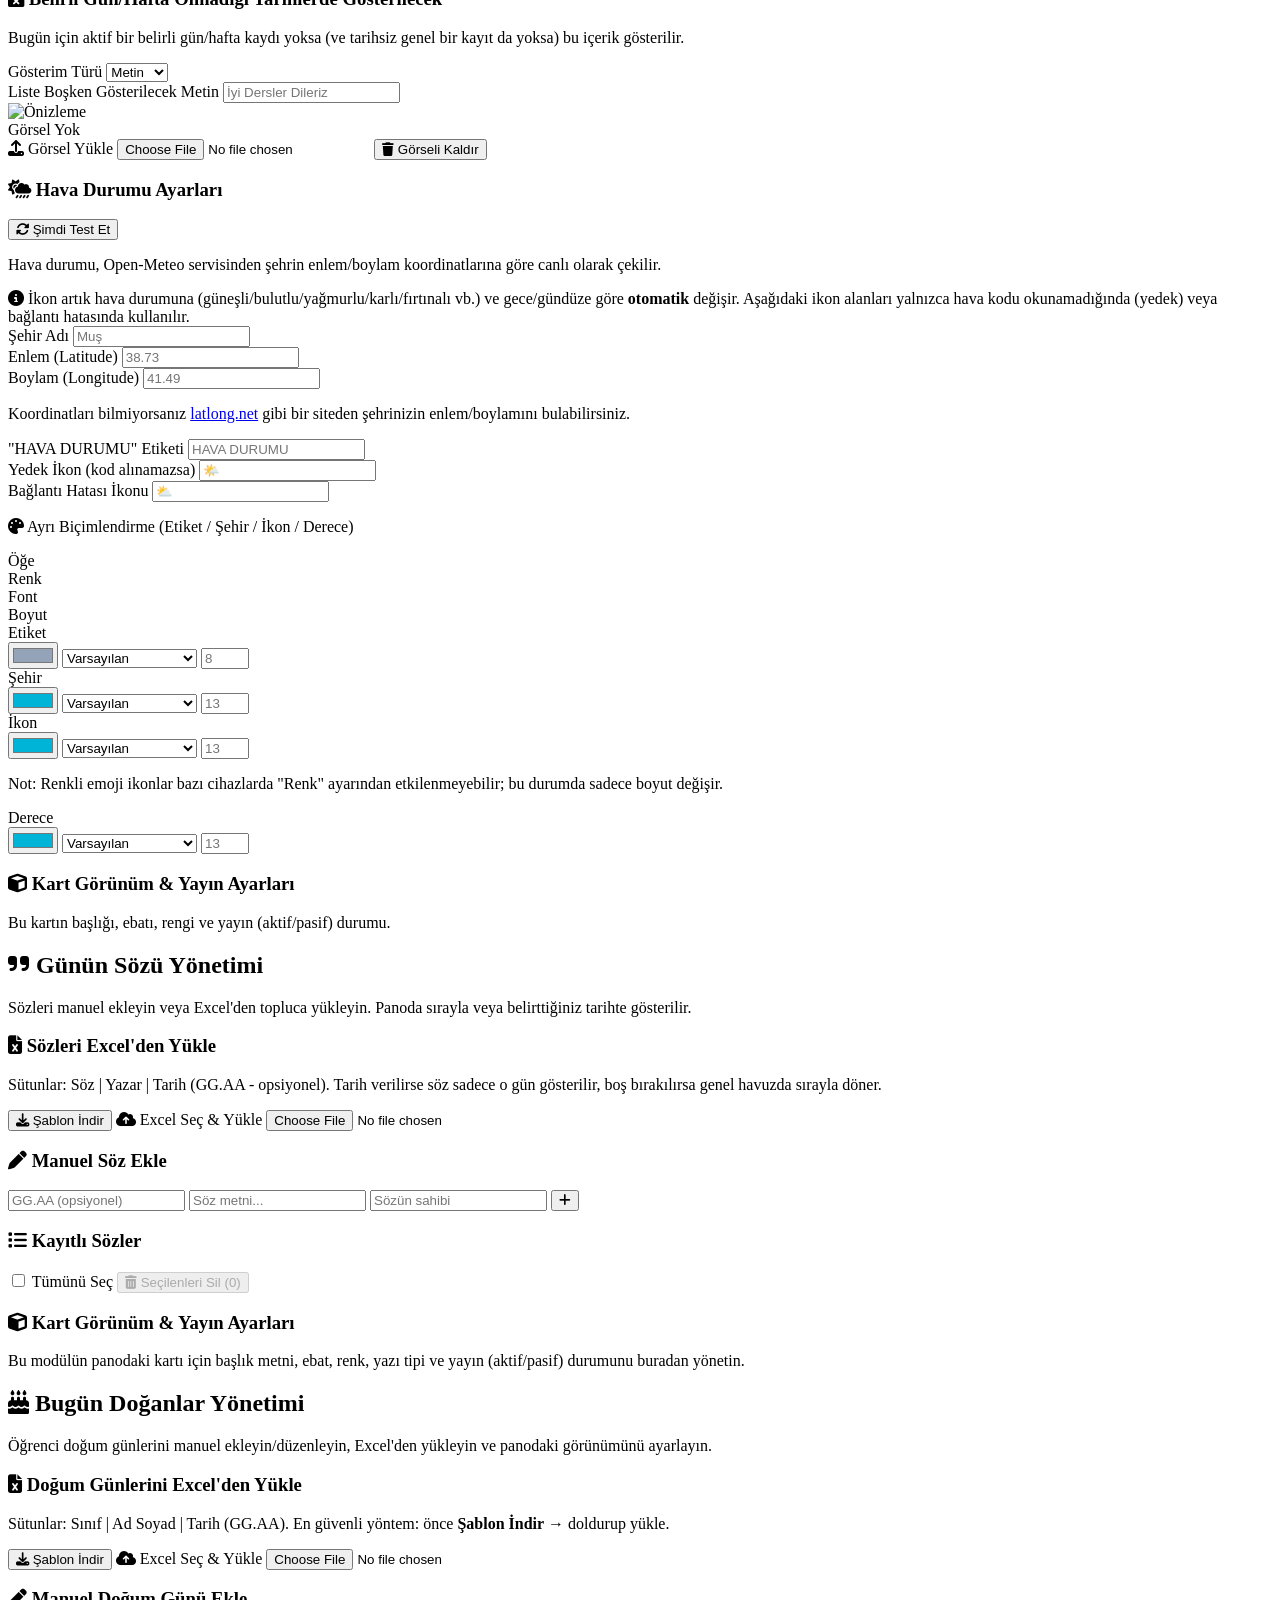
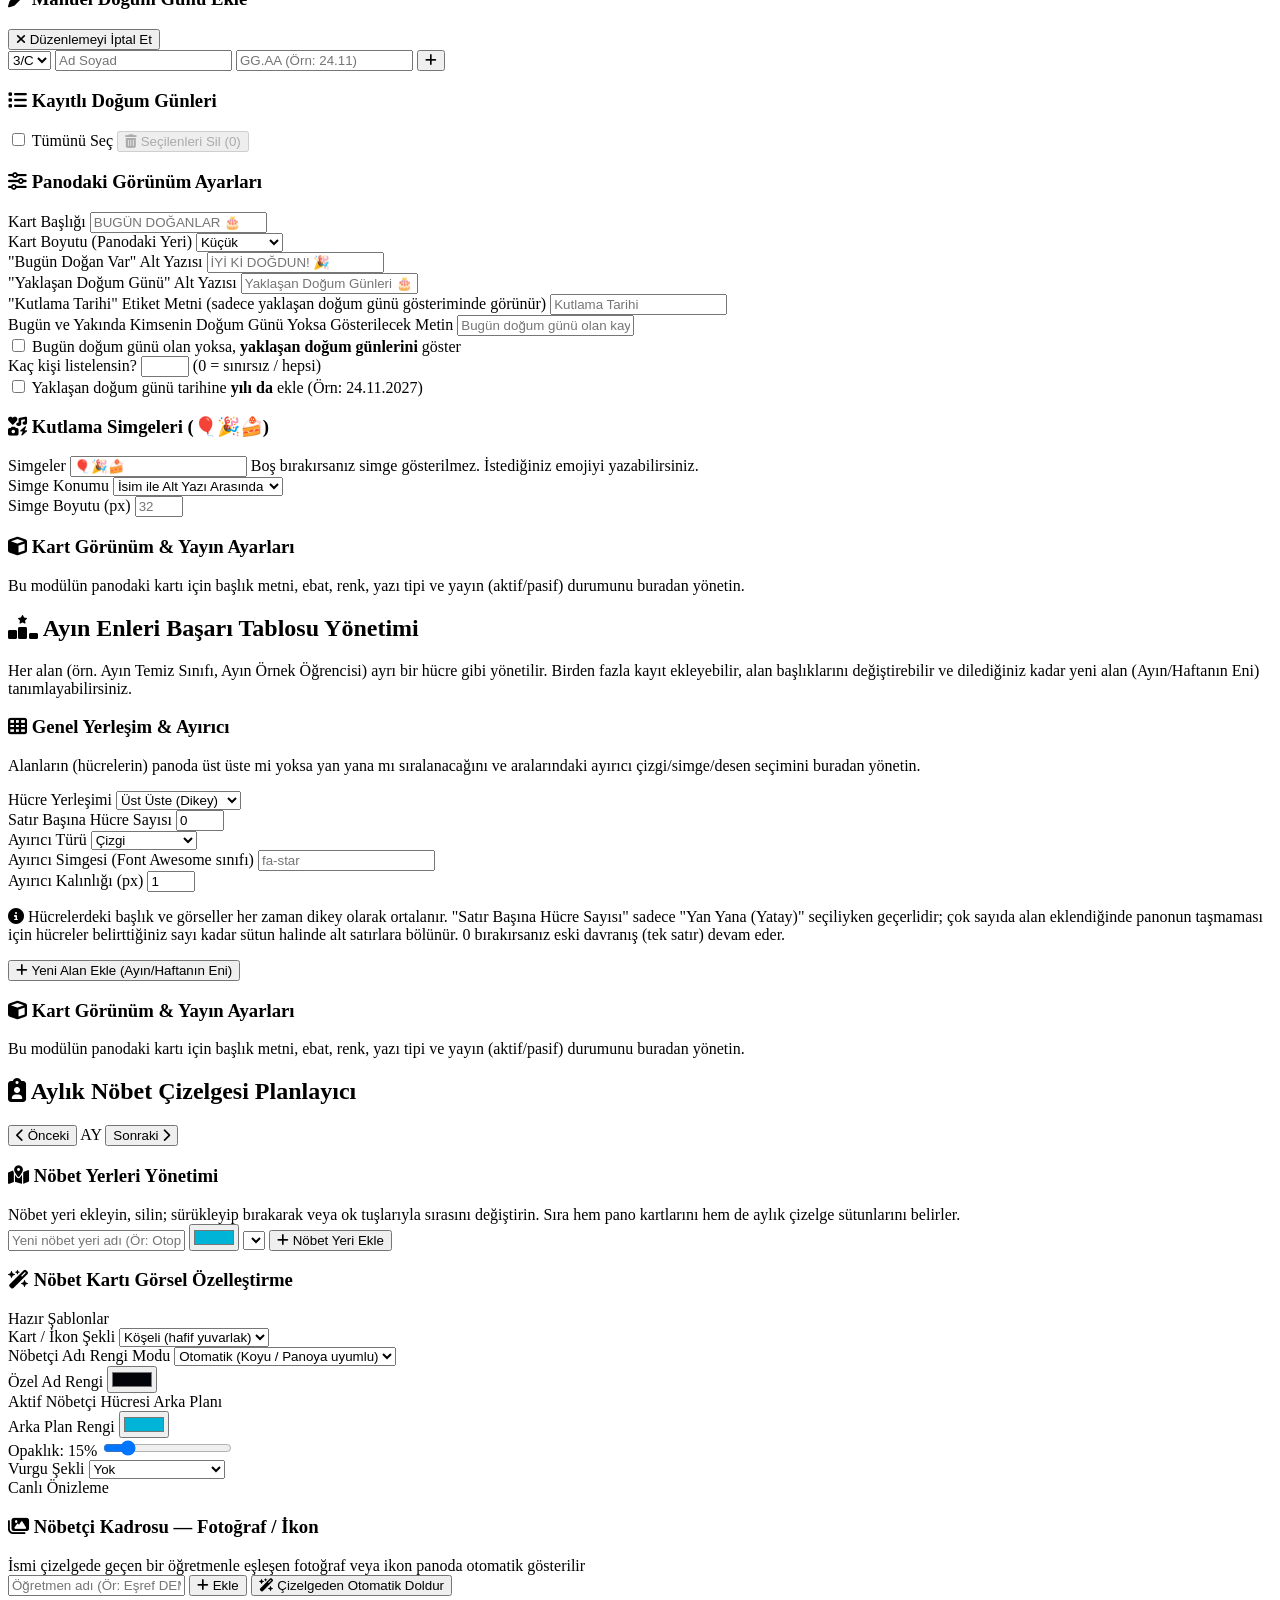
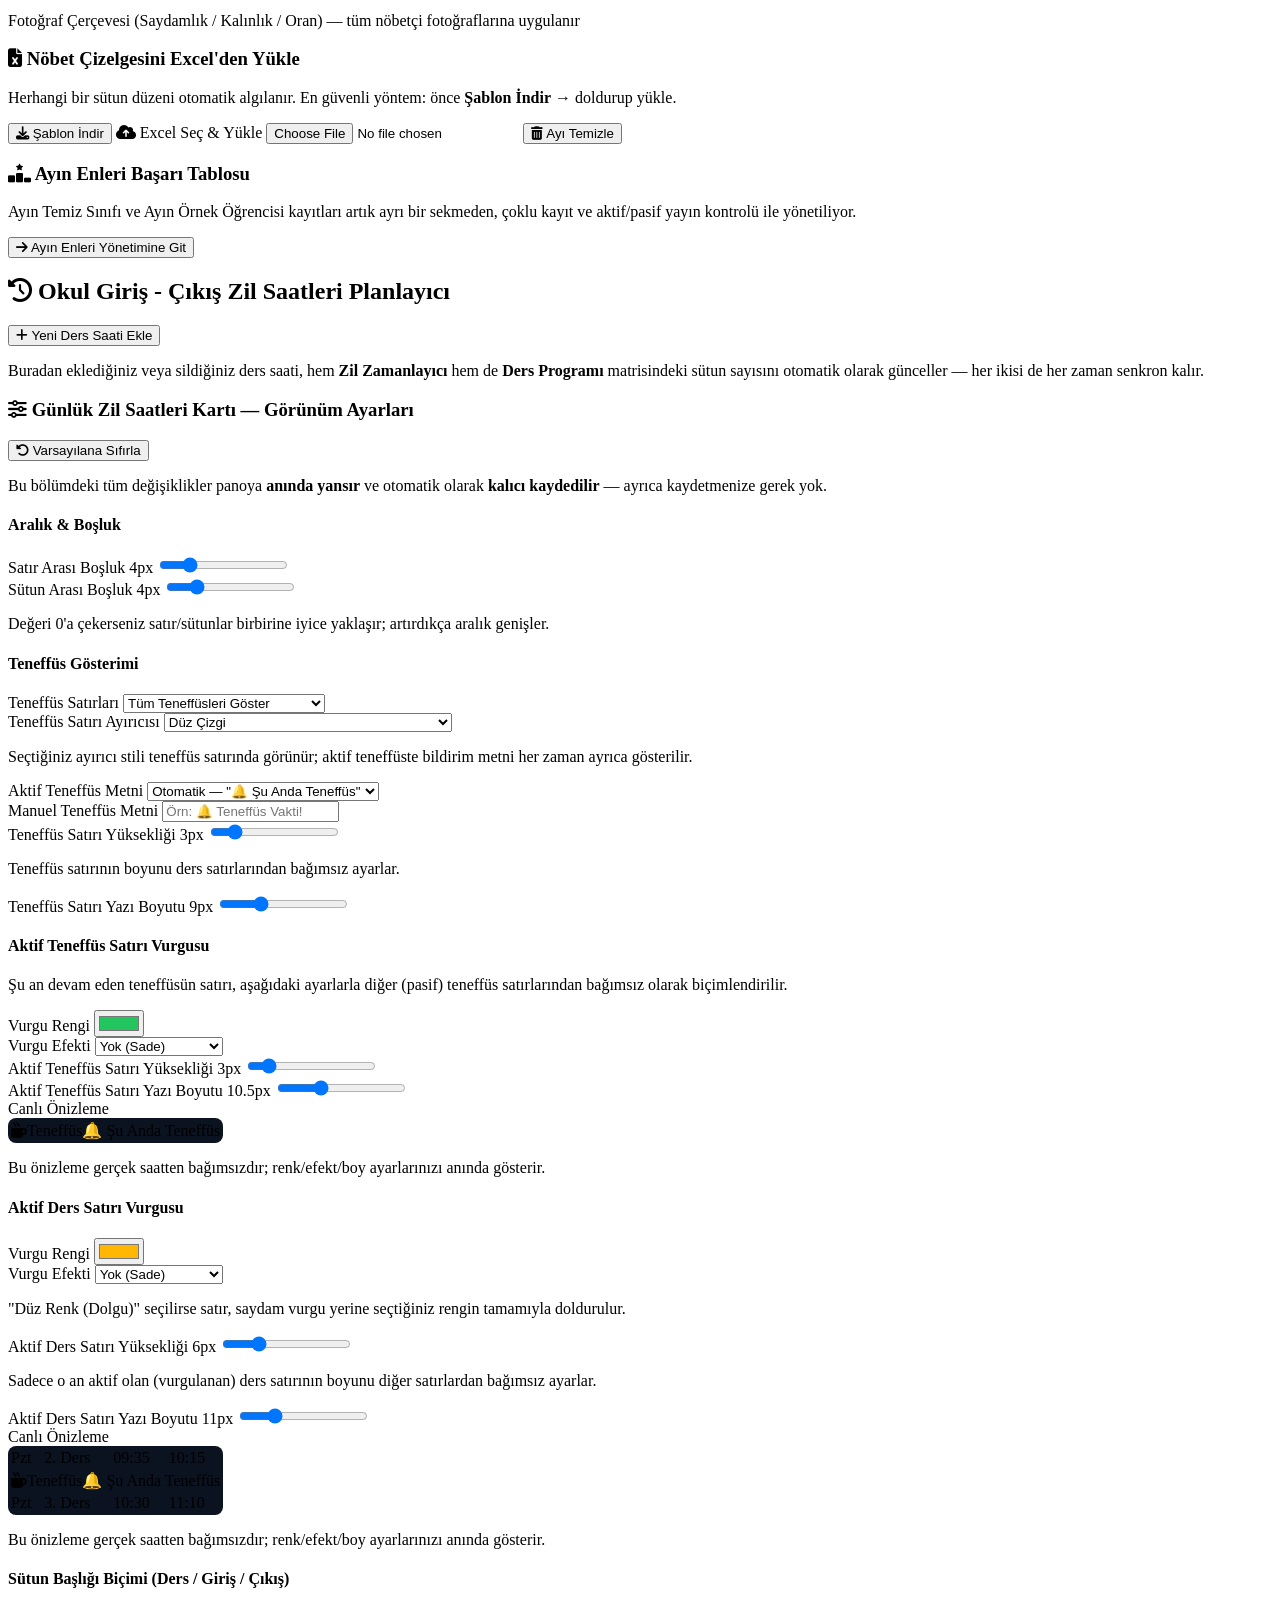
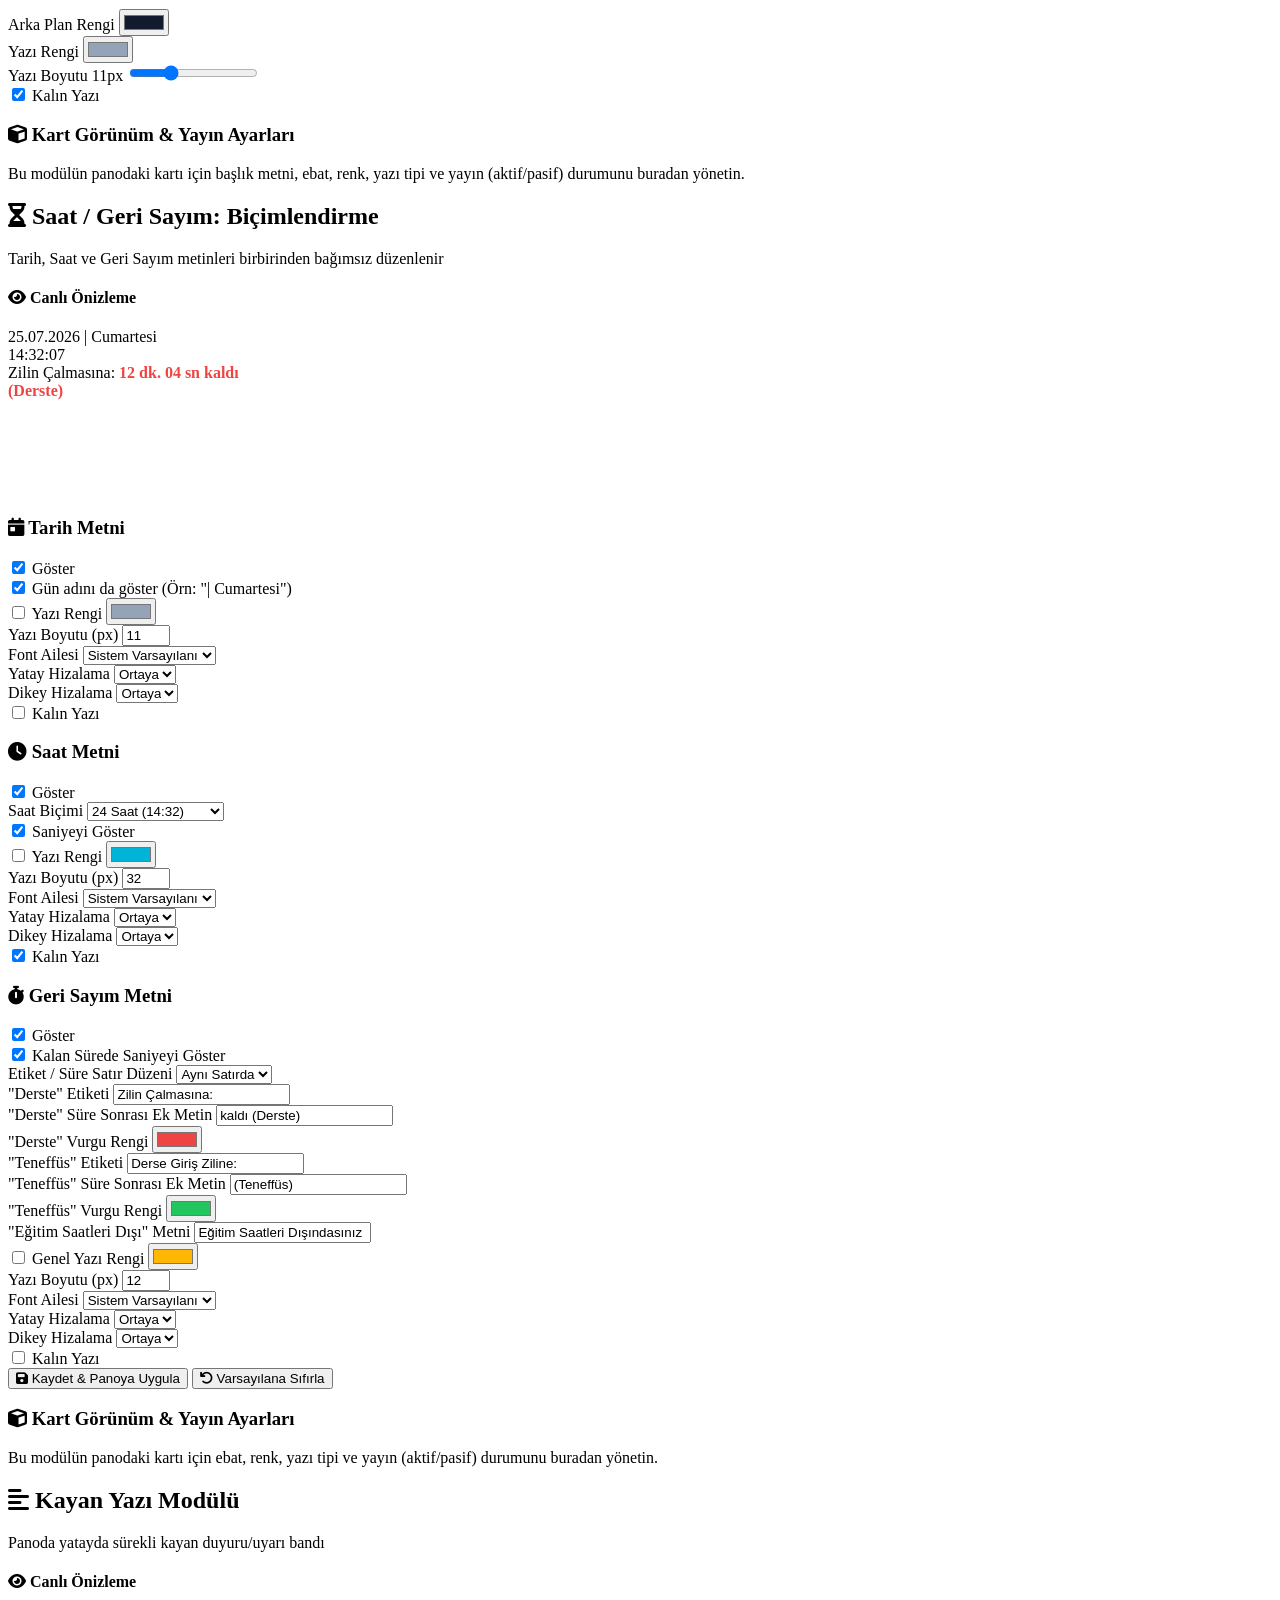
==== commit bb36f44c: "Add files via upload" ====
--- a/pano49.html
+++ b/pano49.html
@@ -3036,6 +3036,6 @@
          kullanıldığından harici bir SDK'ya gerek yoktur. app.js içindeki GITHUB_CONFIG
          doldurulmadığı sürece devre dışı kalır; uygulama eskisi gibi sadece bu tarayıcıda
          (localStorage) çalışmaya devam eder. -->
-    <script src="app.js"></script>
+    <script src="app.js?v=ikili-5"></script>
 </body>
 </html>
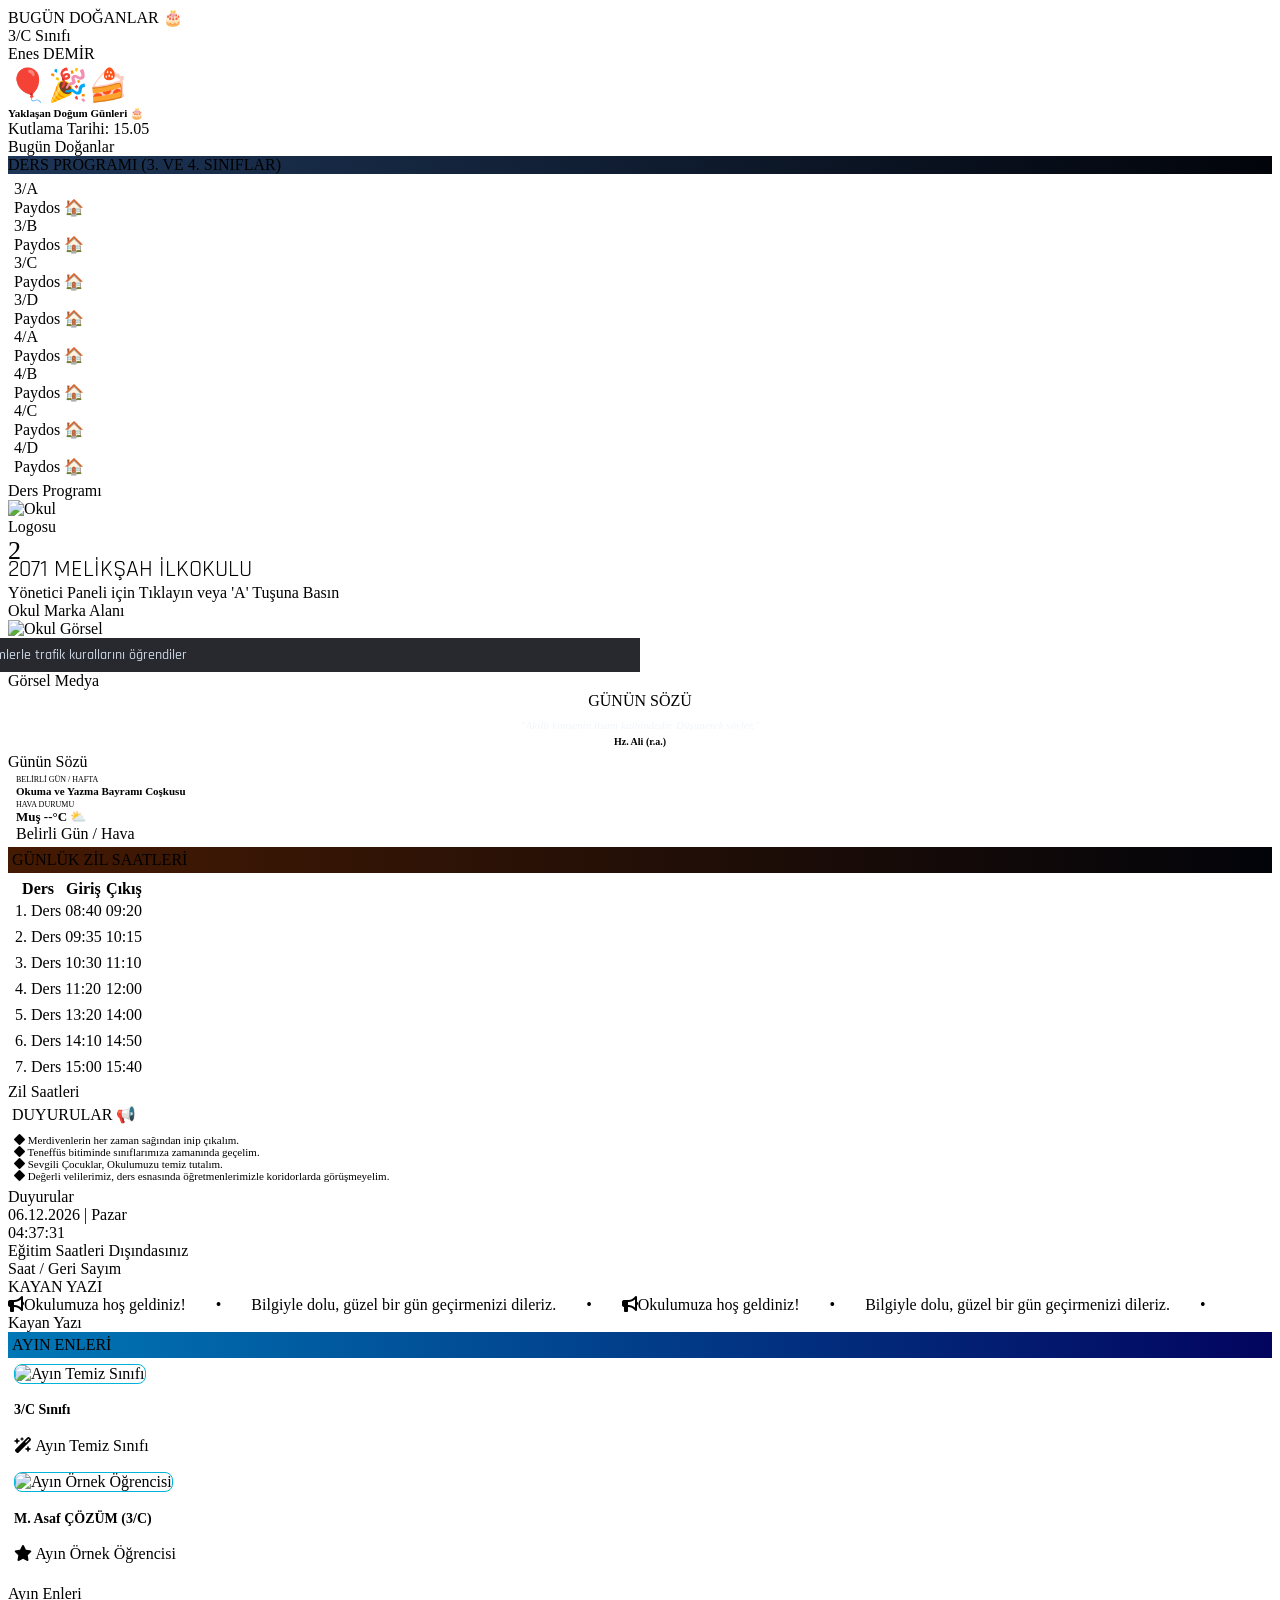
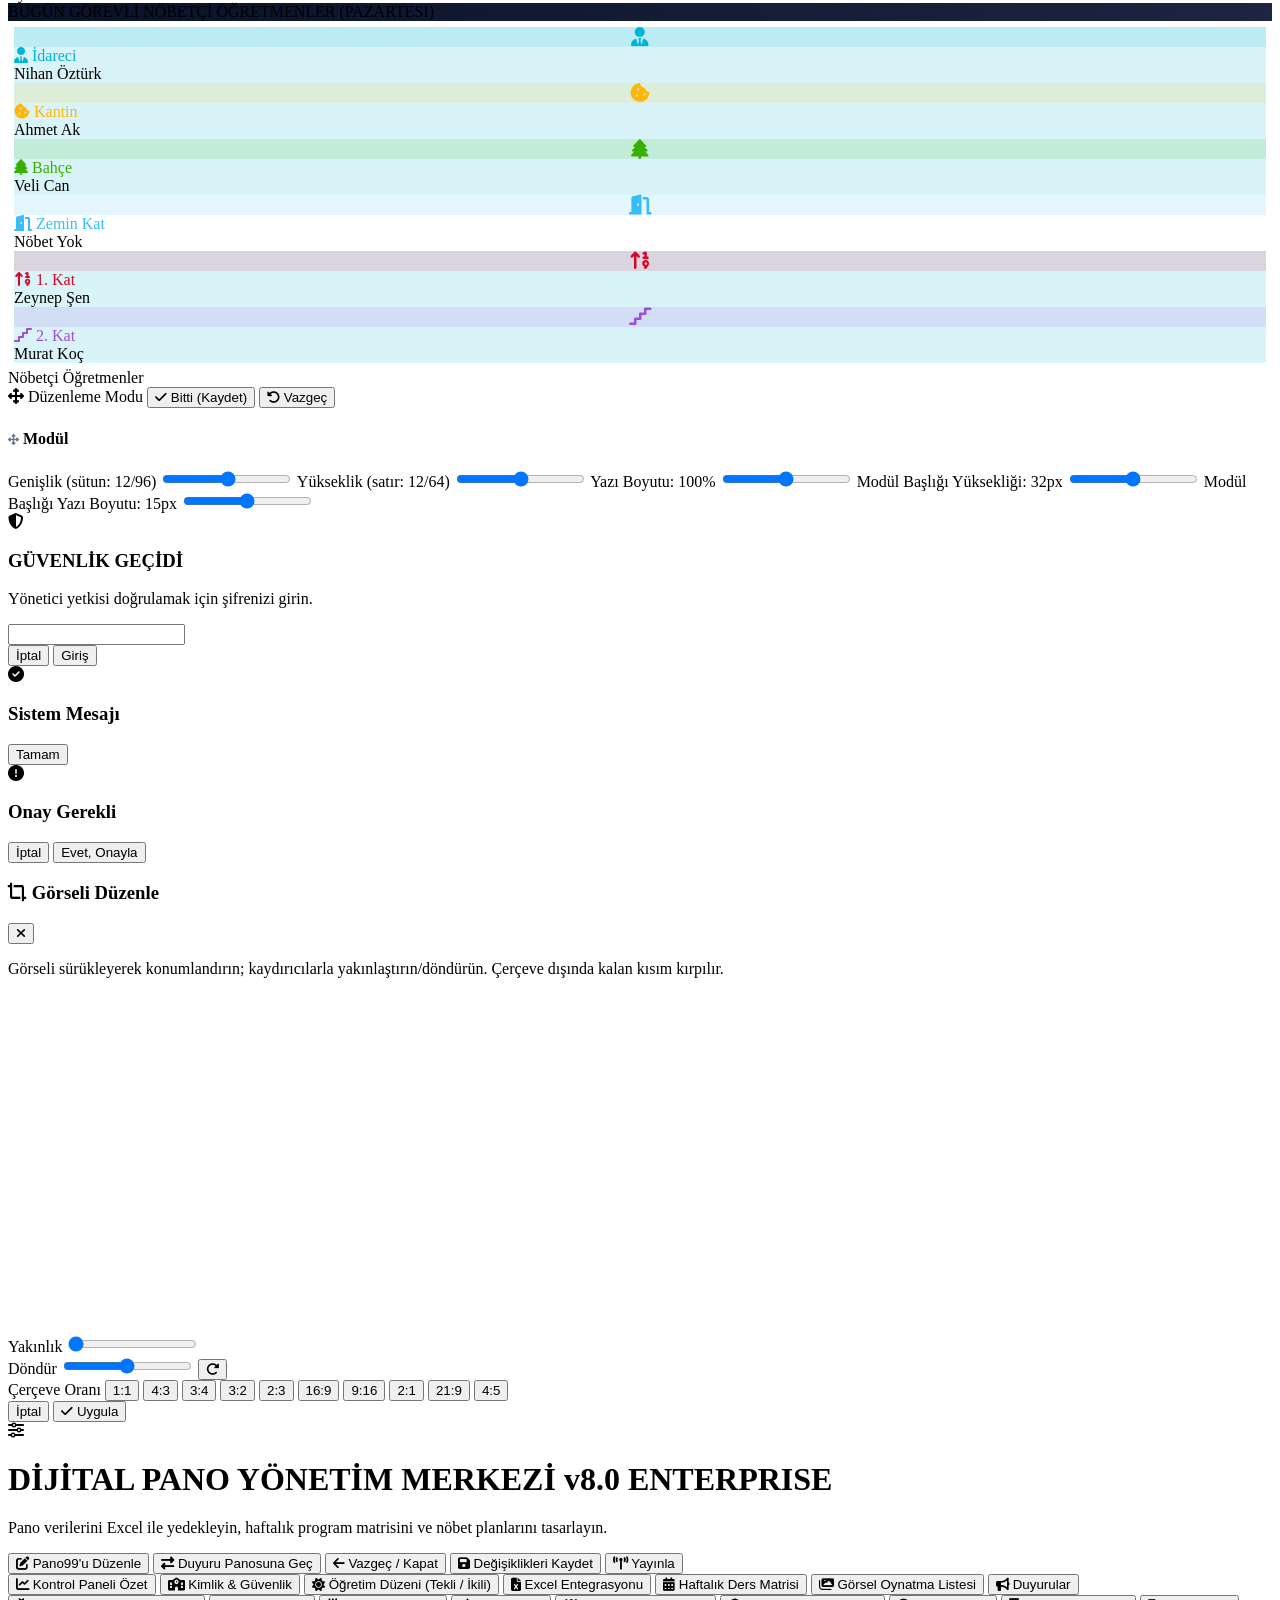
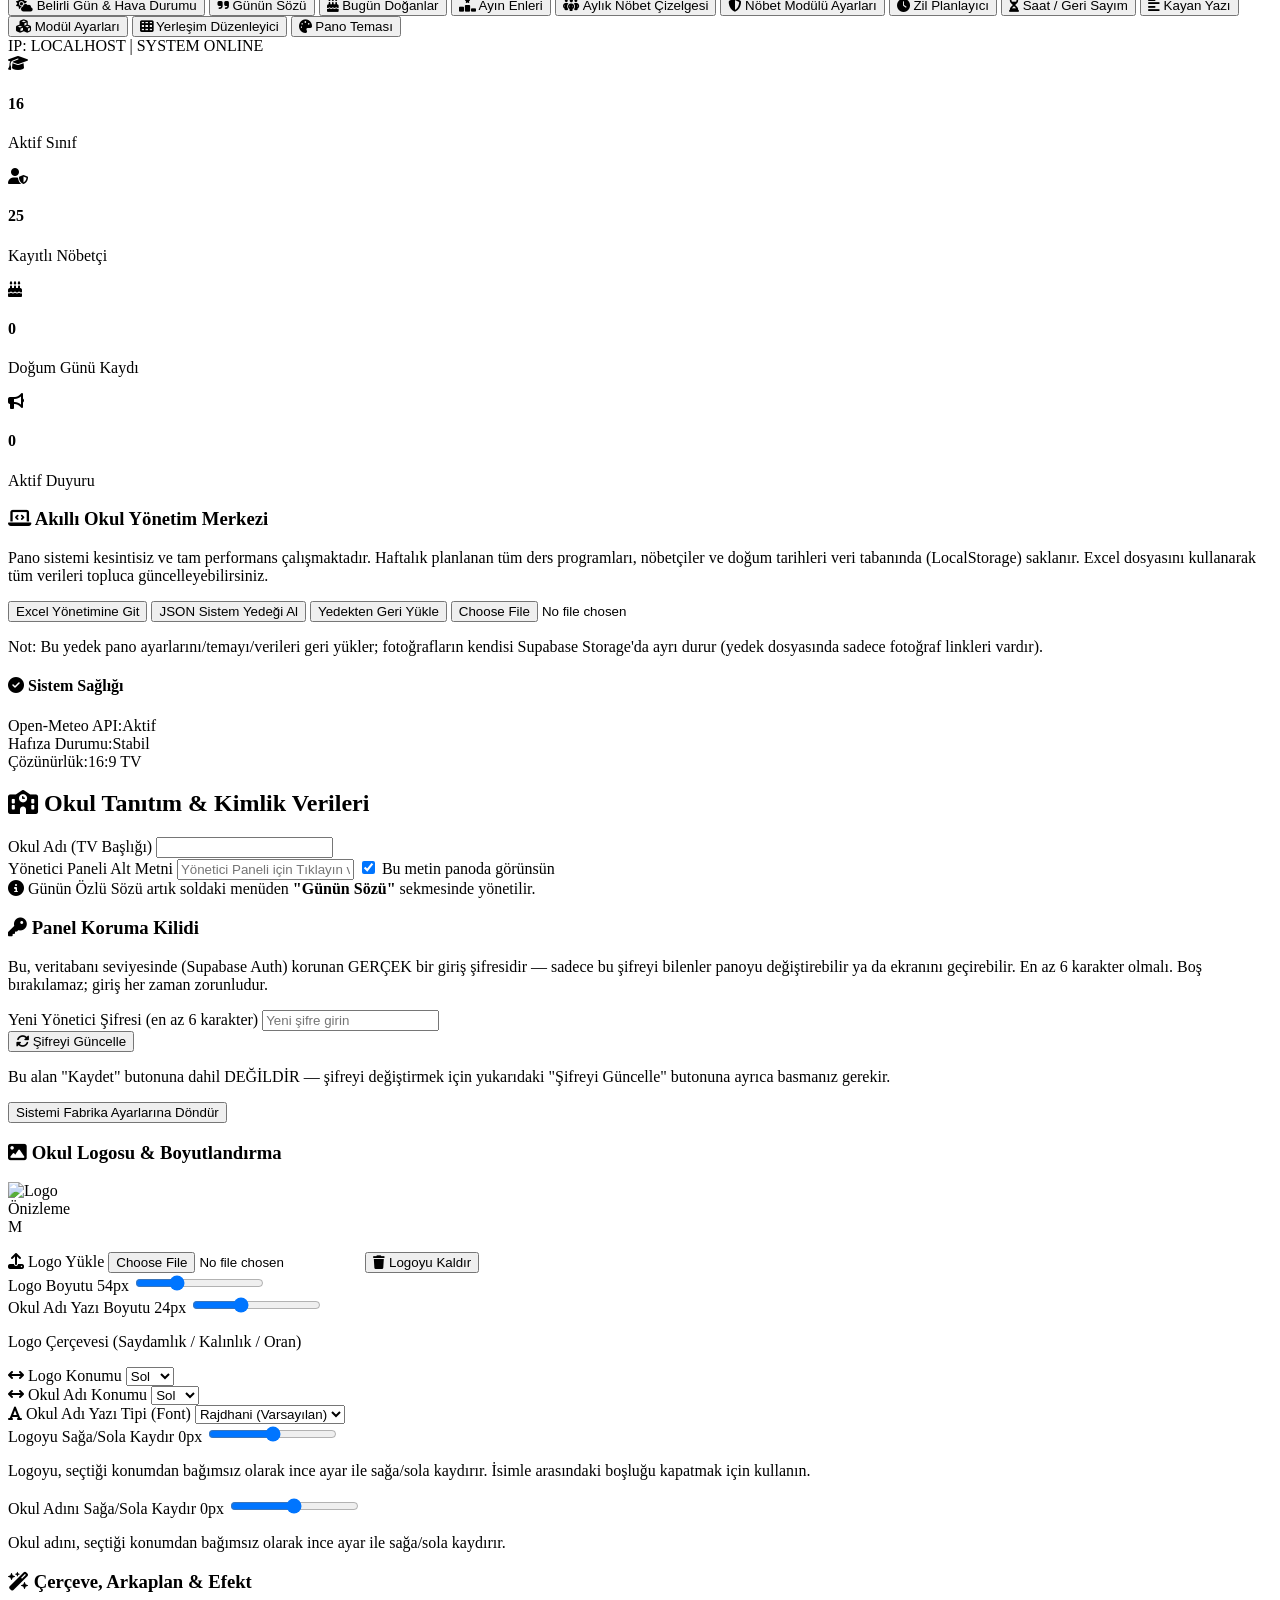
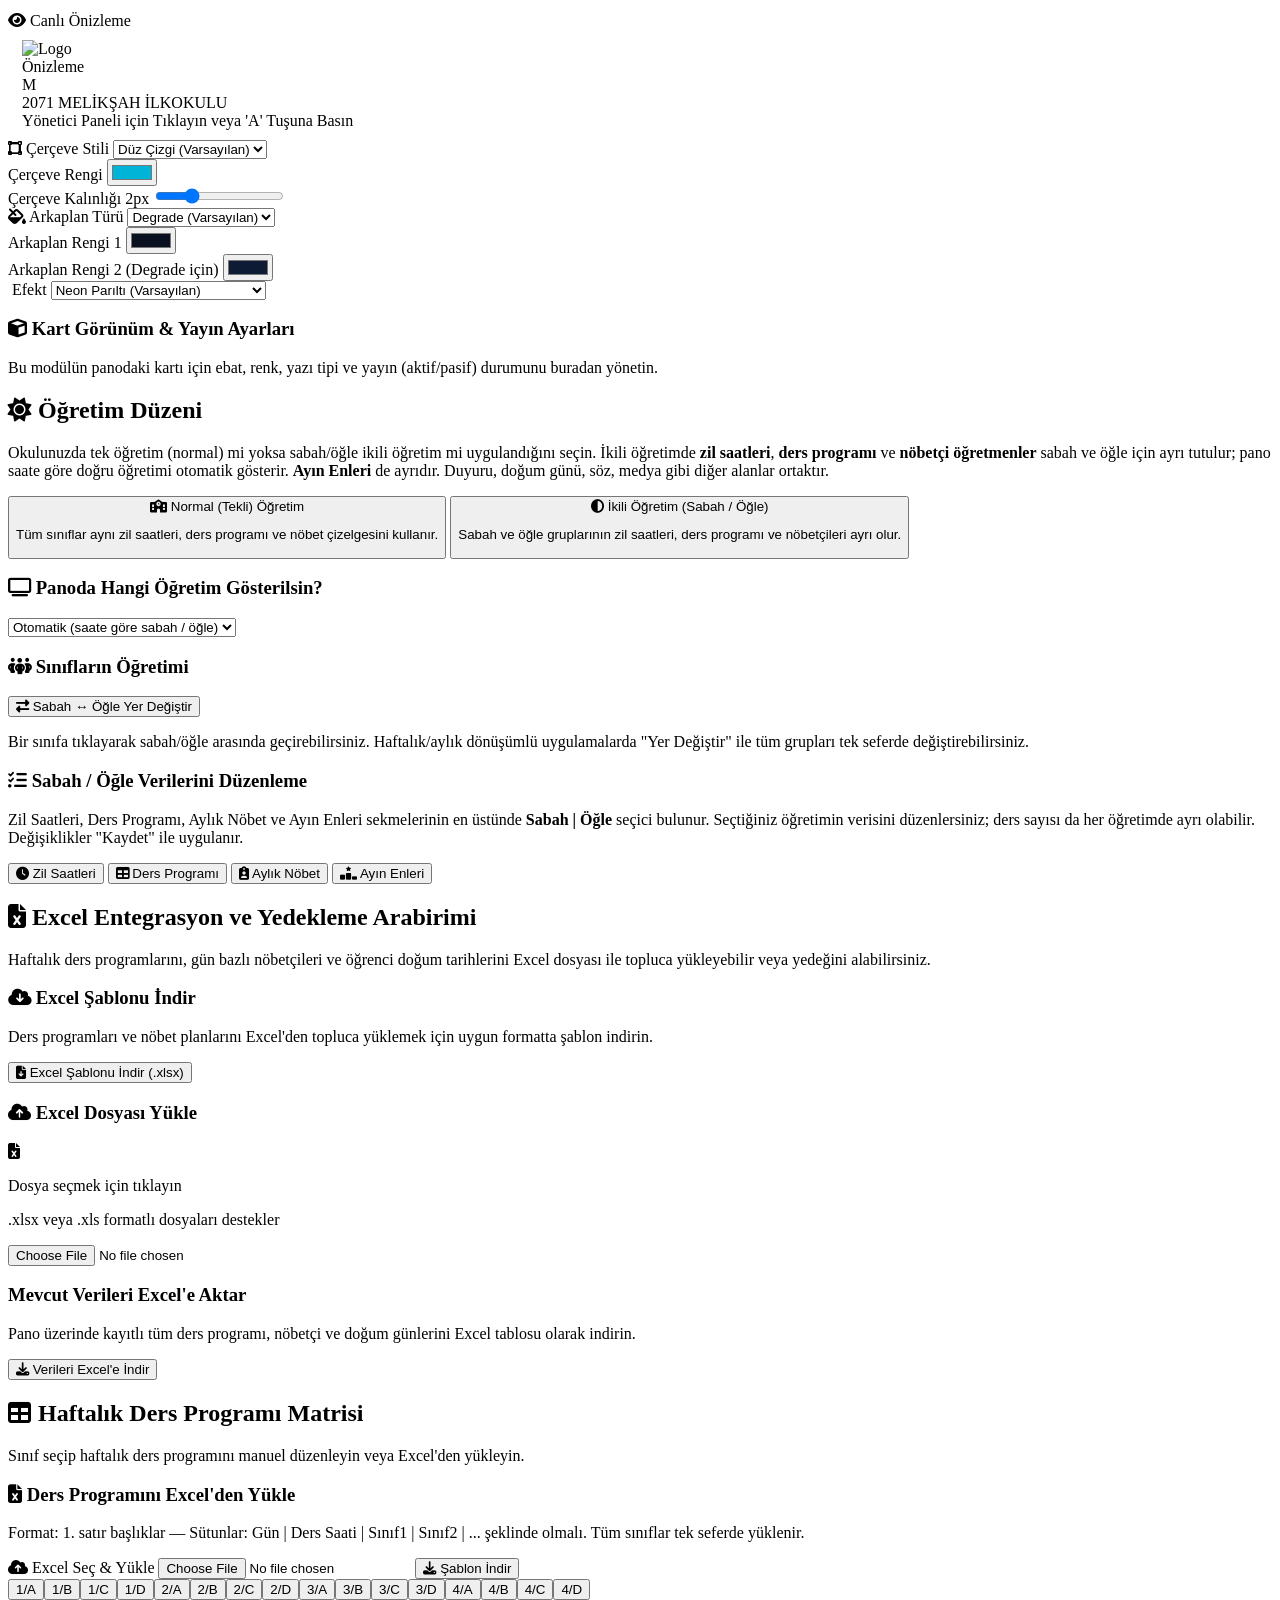
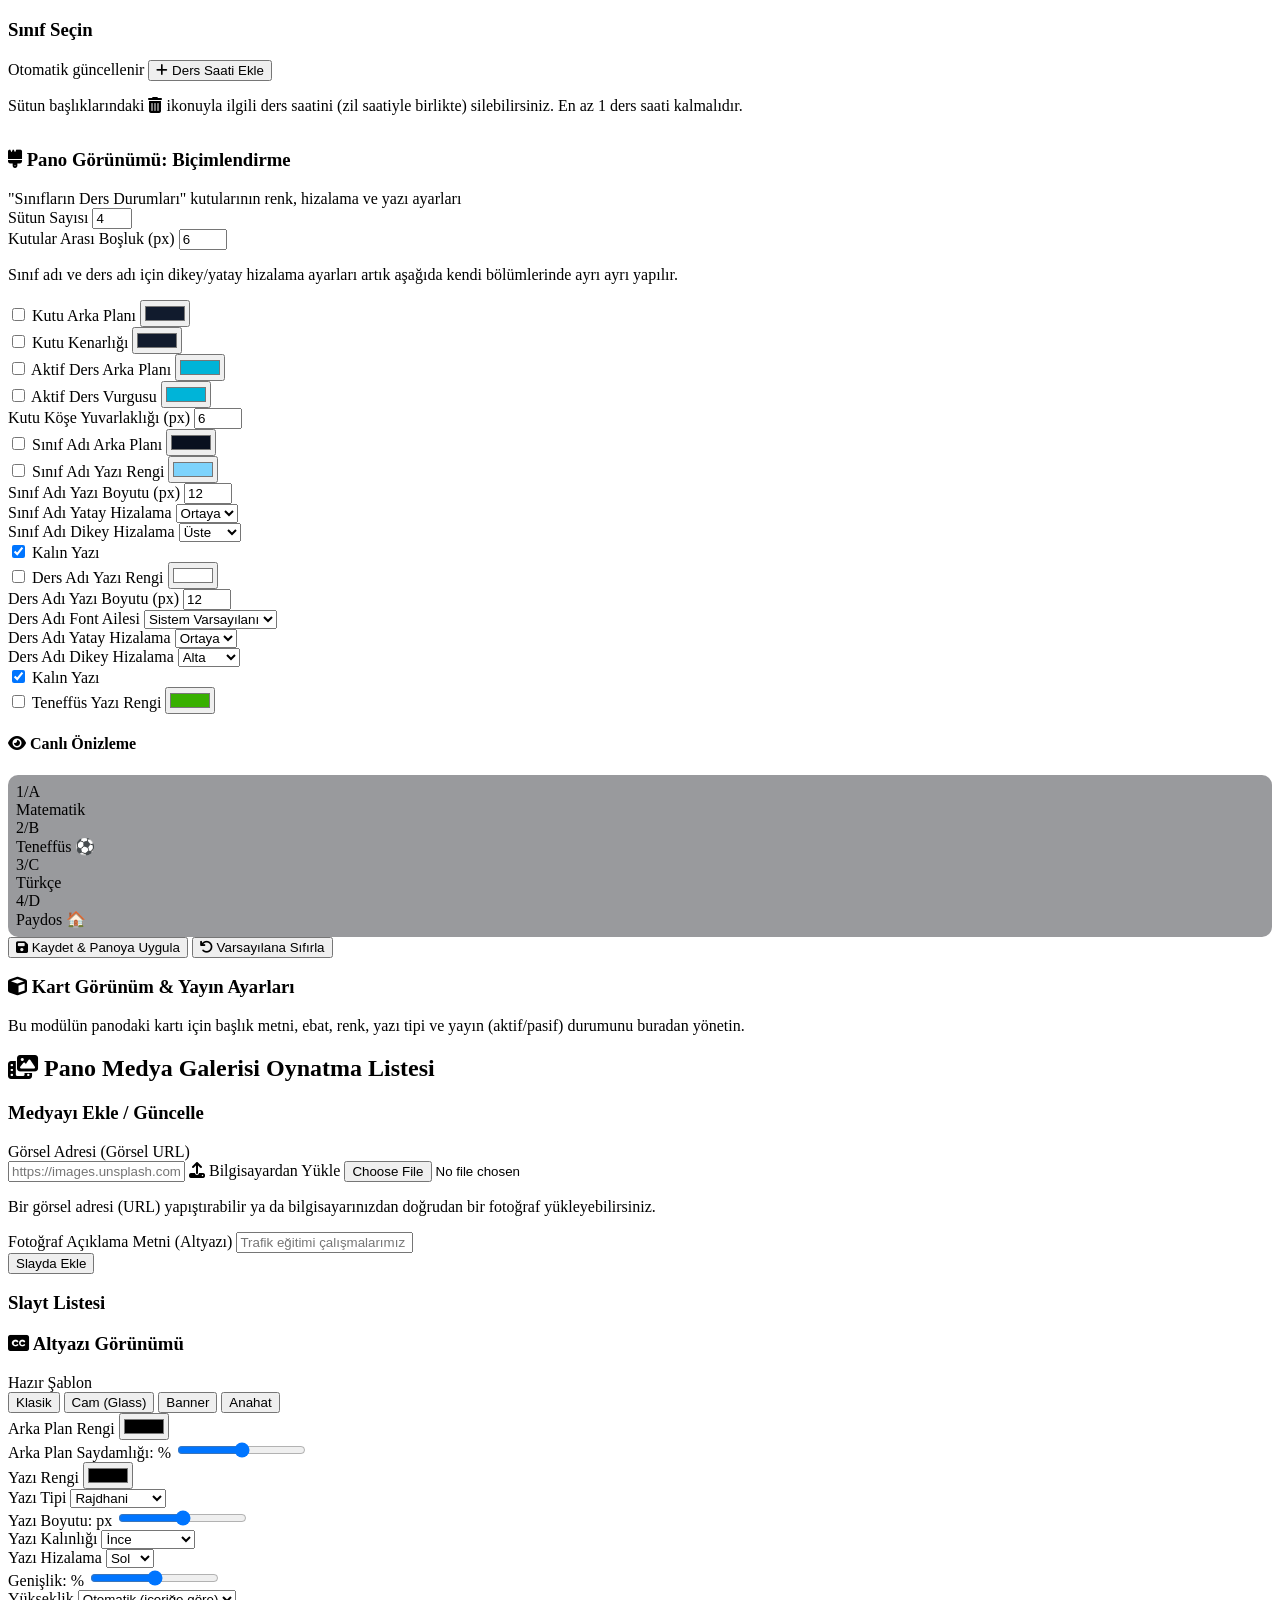
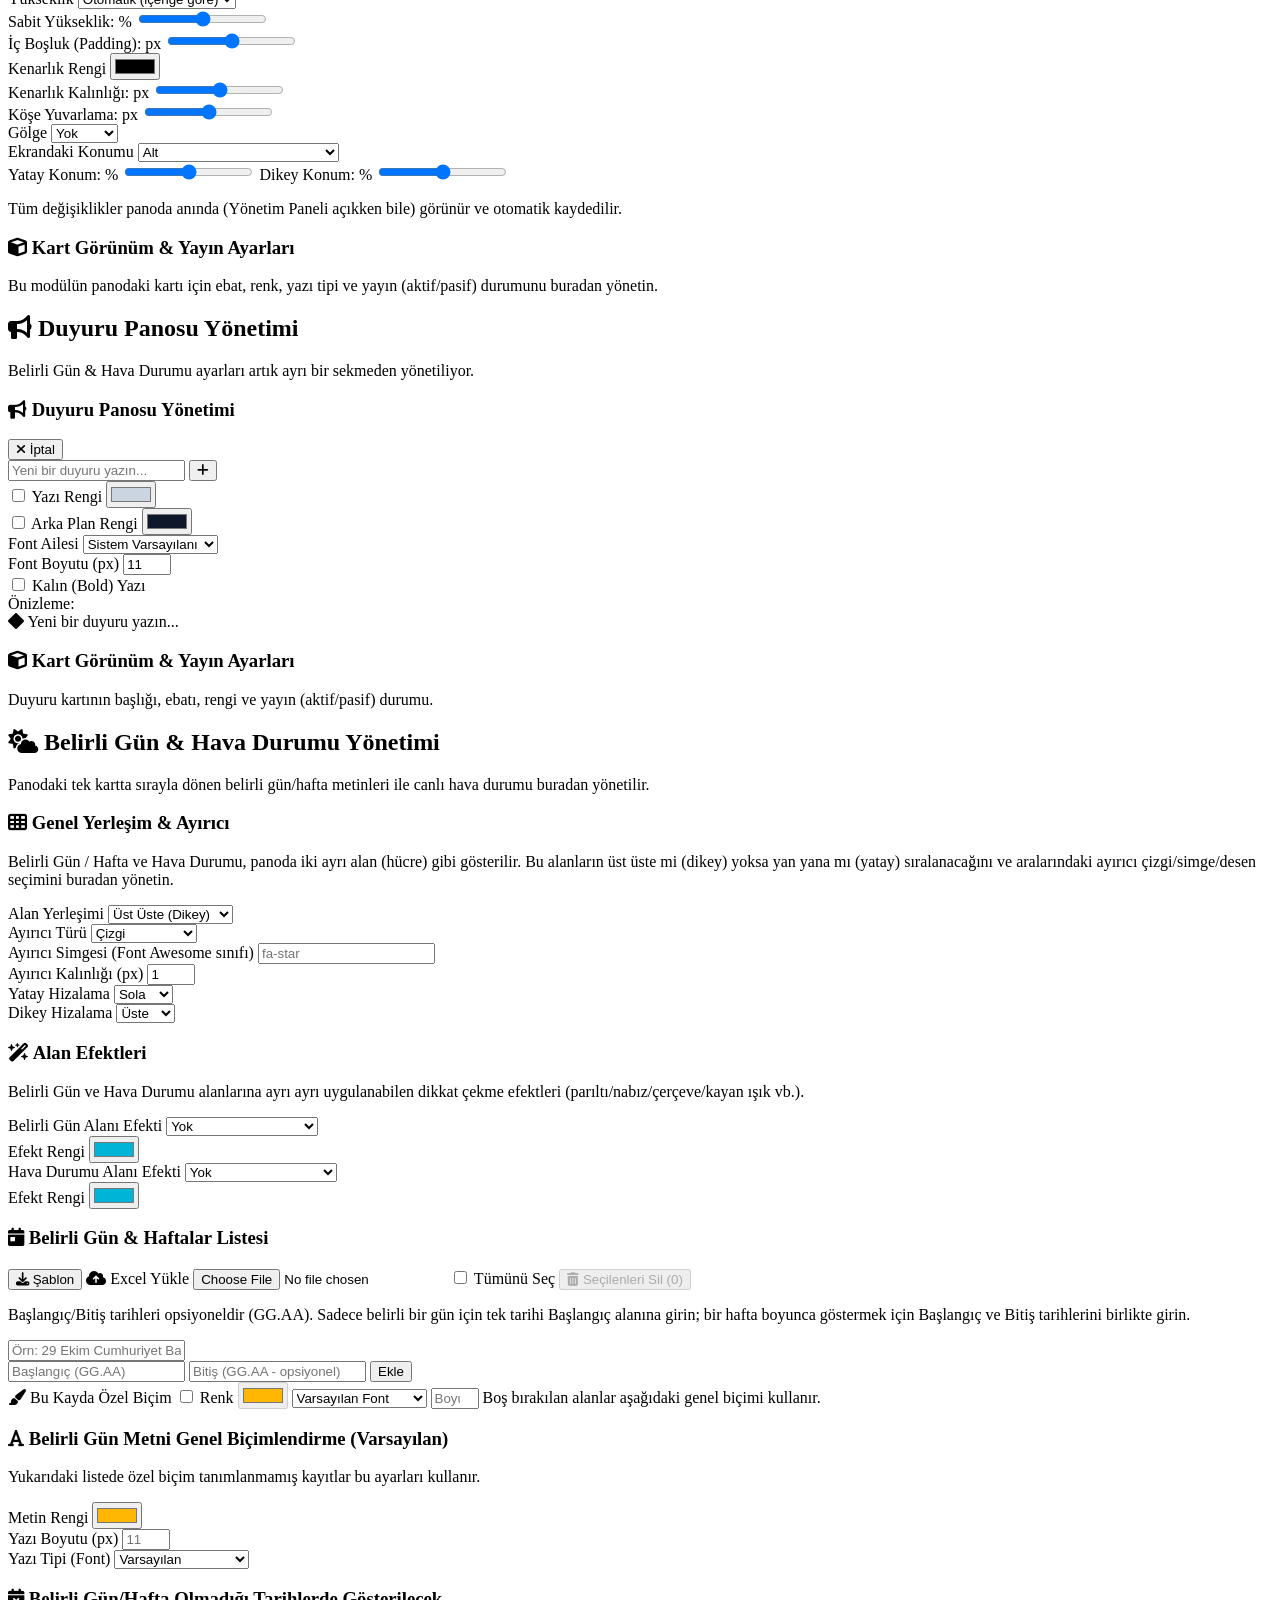
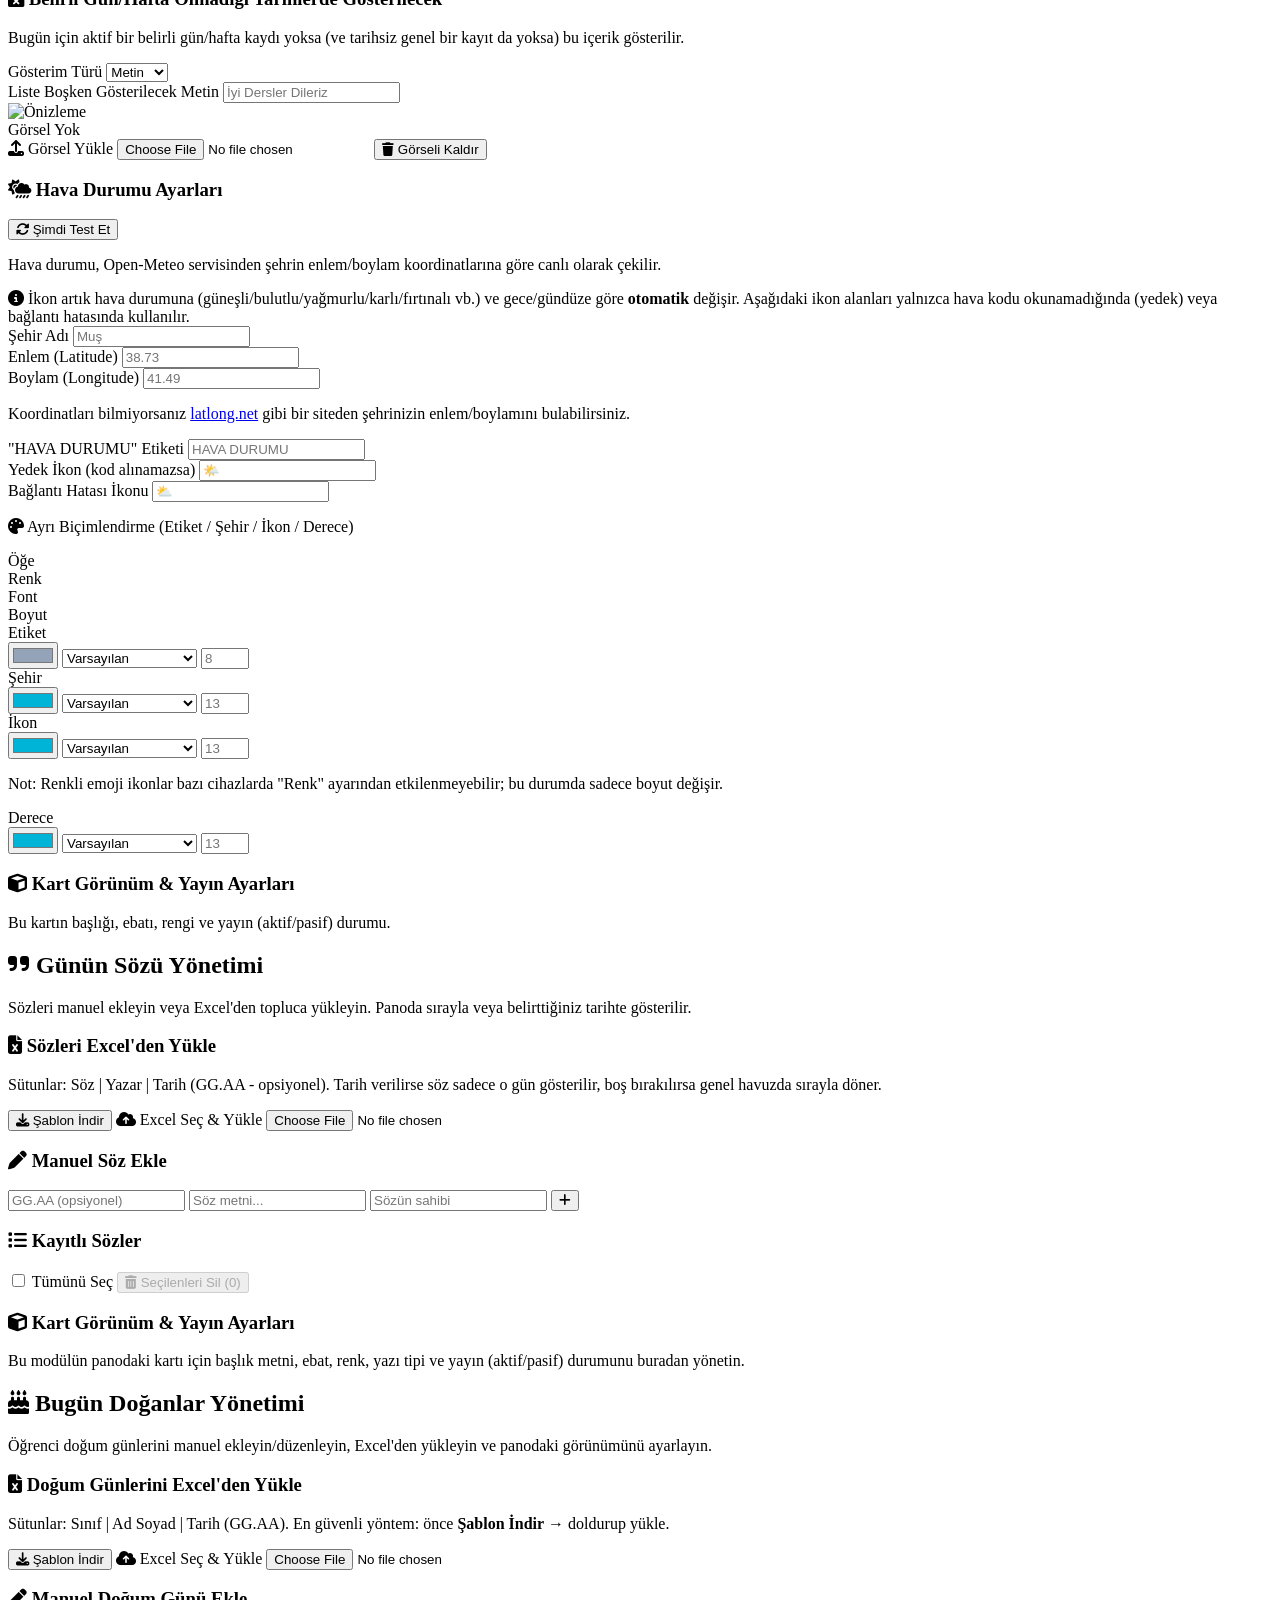
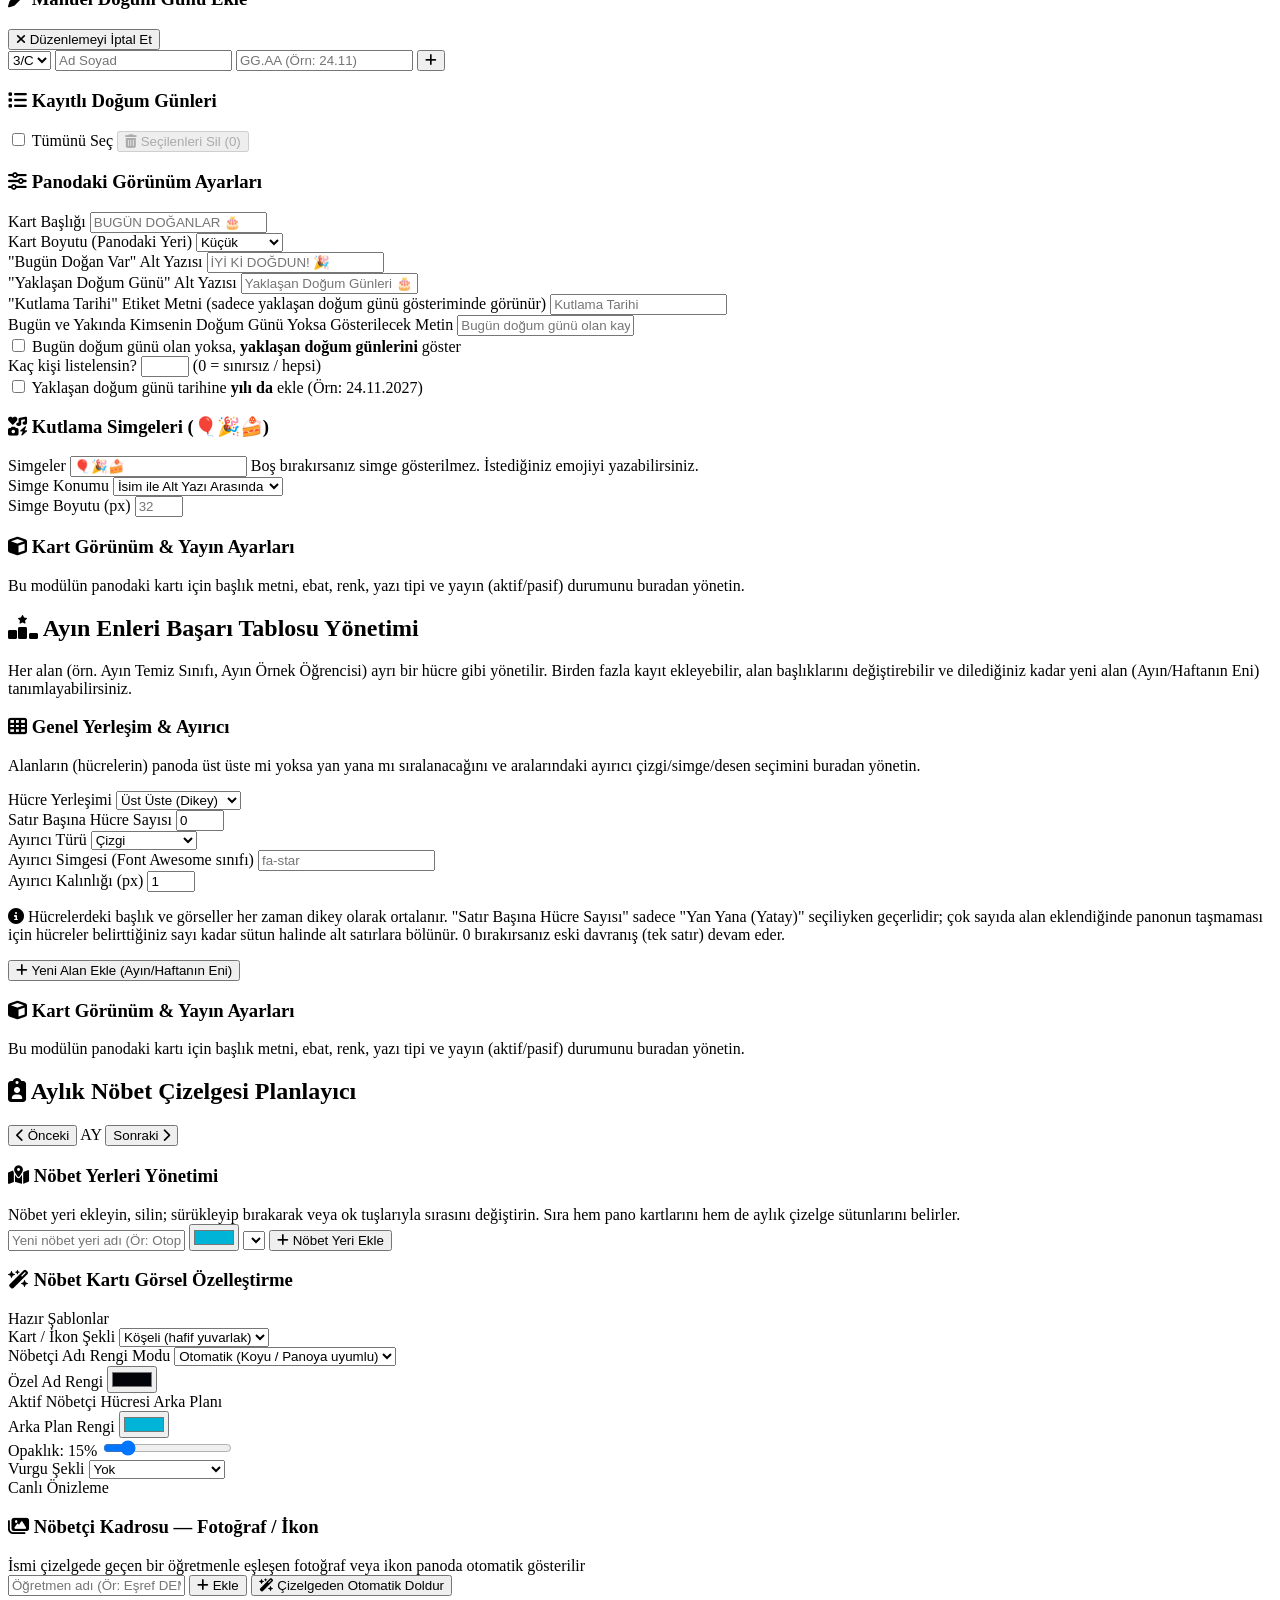
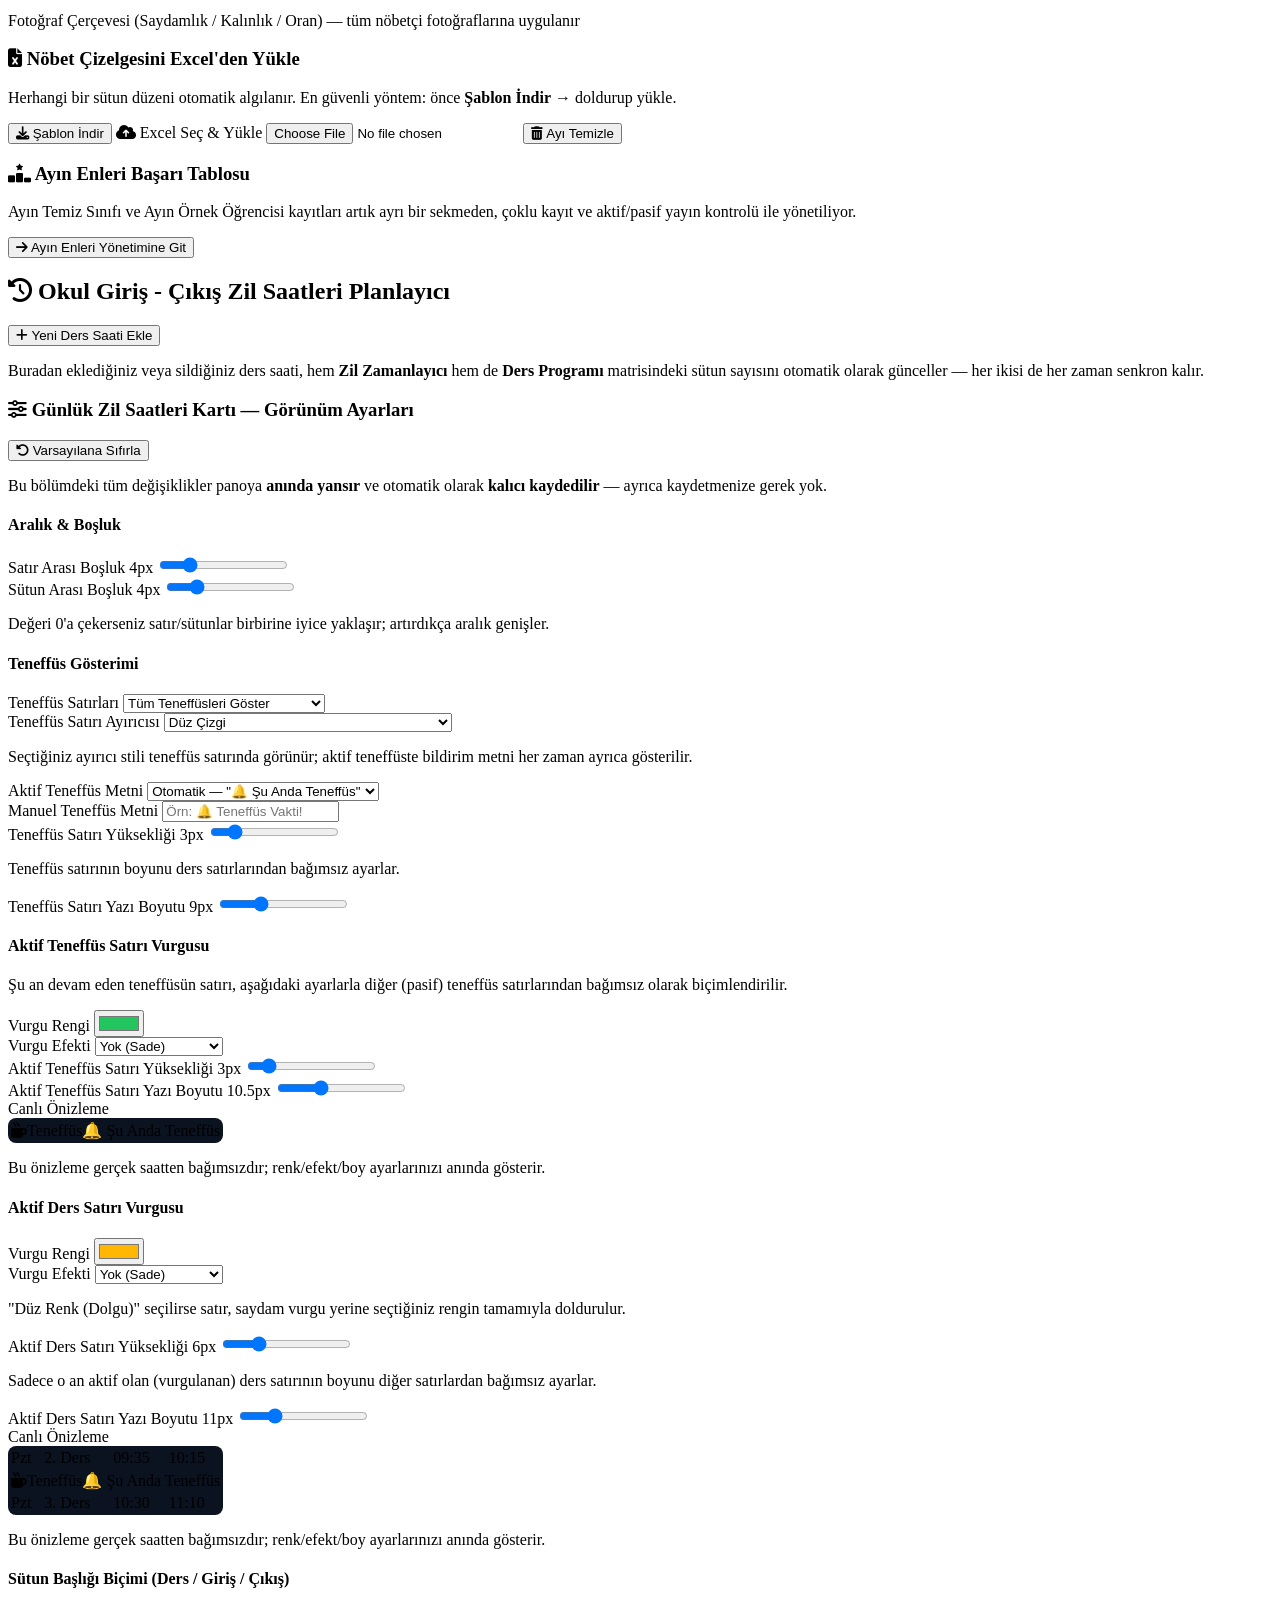
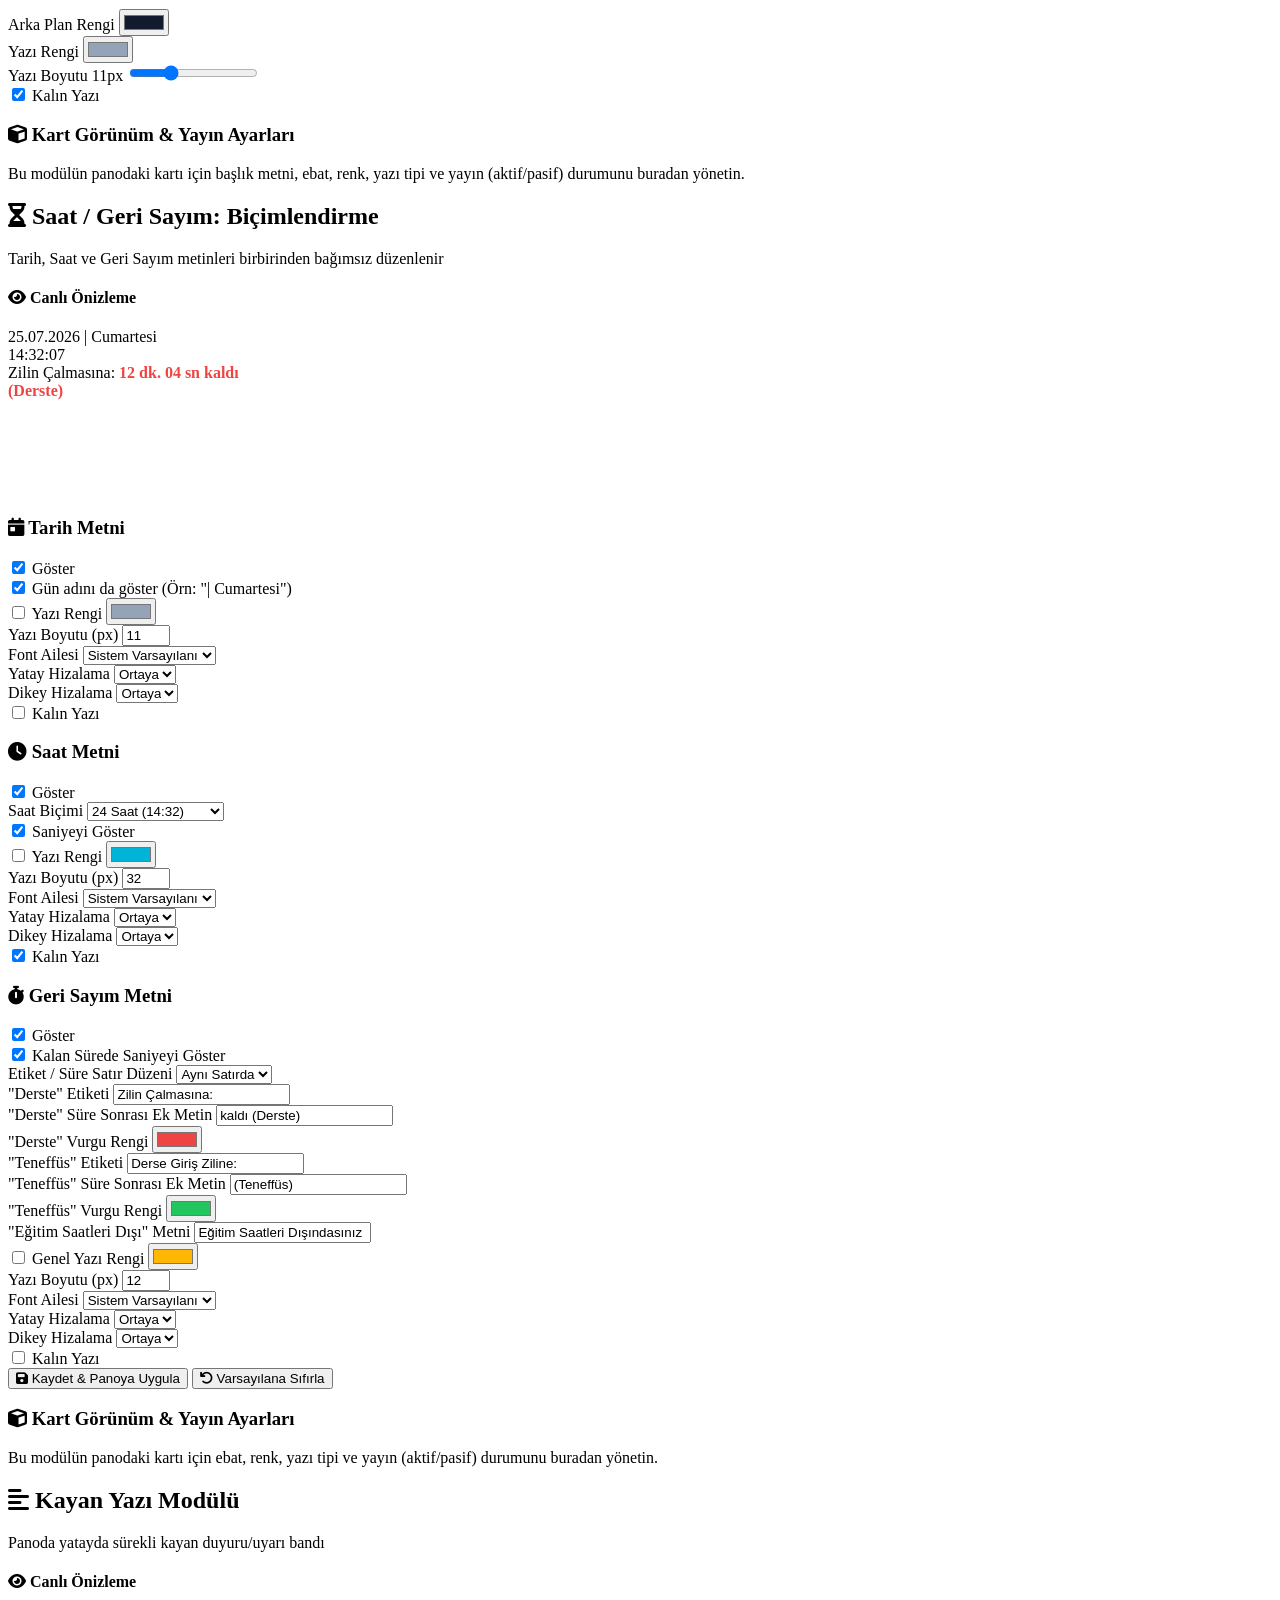
==== commit ccfd1f1b: "Add files via upload" ====
--- a/pano49.html
+++ b/pano49.html
@@ -317,8 +317,8 @@
                 <button class="px-4 py-2 bg-amber-600 hover:bg-amber-700 text-white font-bold rounded-lg text-sm flex items-center gap-2" onclick="adminSwitchToDuyuruPanosu()" title="Ekrandaki YAYINI Duyuru Panosu'na geçirir (tam ekran)">
                     <i class="fa-solid fa-right-left"></i> Duyuru Panosuna Geç
                 </button>
-                <button class="px-4 py-2 bg-slate-700 hover:bg-slate-600 text-white font-bold rounded-lg text-sm flex items-center gap-2" onclick="adminGoHome()" title="Yönetim panelinden çıkar ve panoyu gösterir. Kaydet butonları panelden çıkarmaz.">
-                    <i class="fa-solid fa-house"></i> Ana Sayfaya Dön
+                <button class="px-4 py-2 bg-slate-800 hover:bg-slate-700 text-slate-300 font-bold rounded-lg text-sm flex items-center gap-2" onclick="closeAdminPanelWithoutSaving()">
+                    <i class="fa-solid fa-arrow-left"></i> Vazgeç / Kapat
                 </button>
                 <button class="px-5 py-2 bg-emerald-500 hover:bg-emerald-600 text-white font-bold rounded-lg text-sm flex items-center gap-2 shadow-lg shadow-emerald-500/20" onclick="saveAdminChanges()">
                     <i class="fa-solid fa-floppy-disk"></i> Değişiklikleri Kaydet
@@ -3036,6 +3036,6 @@
          kullanıldığından harici bir SDK'ya gerek yoktur. app.js içindeki GITHUB_CONFIG
          doldurulmadığı sürece devre dışı kalır; uygulama eskisi gibi sadece bu tarayıcıda
          (localStorage) çalışmaya devam eder. -->
-    <script src="app.js?v=ikili-5"></script>
+    <script src="app.js"></script>
 </body>
 </html>
